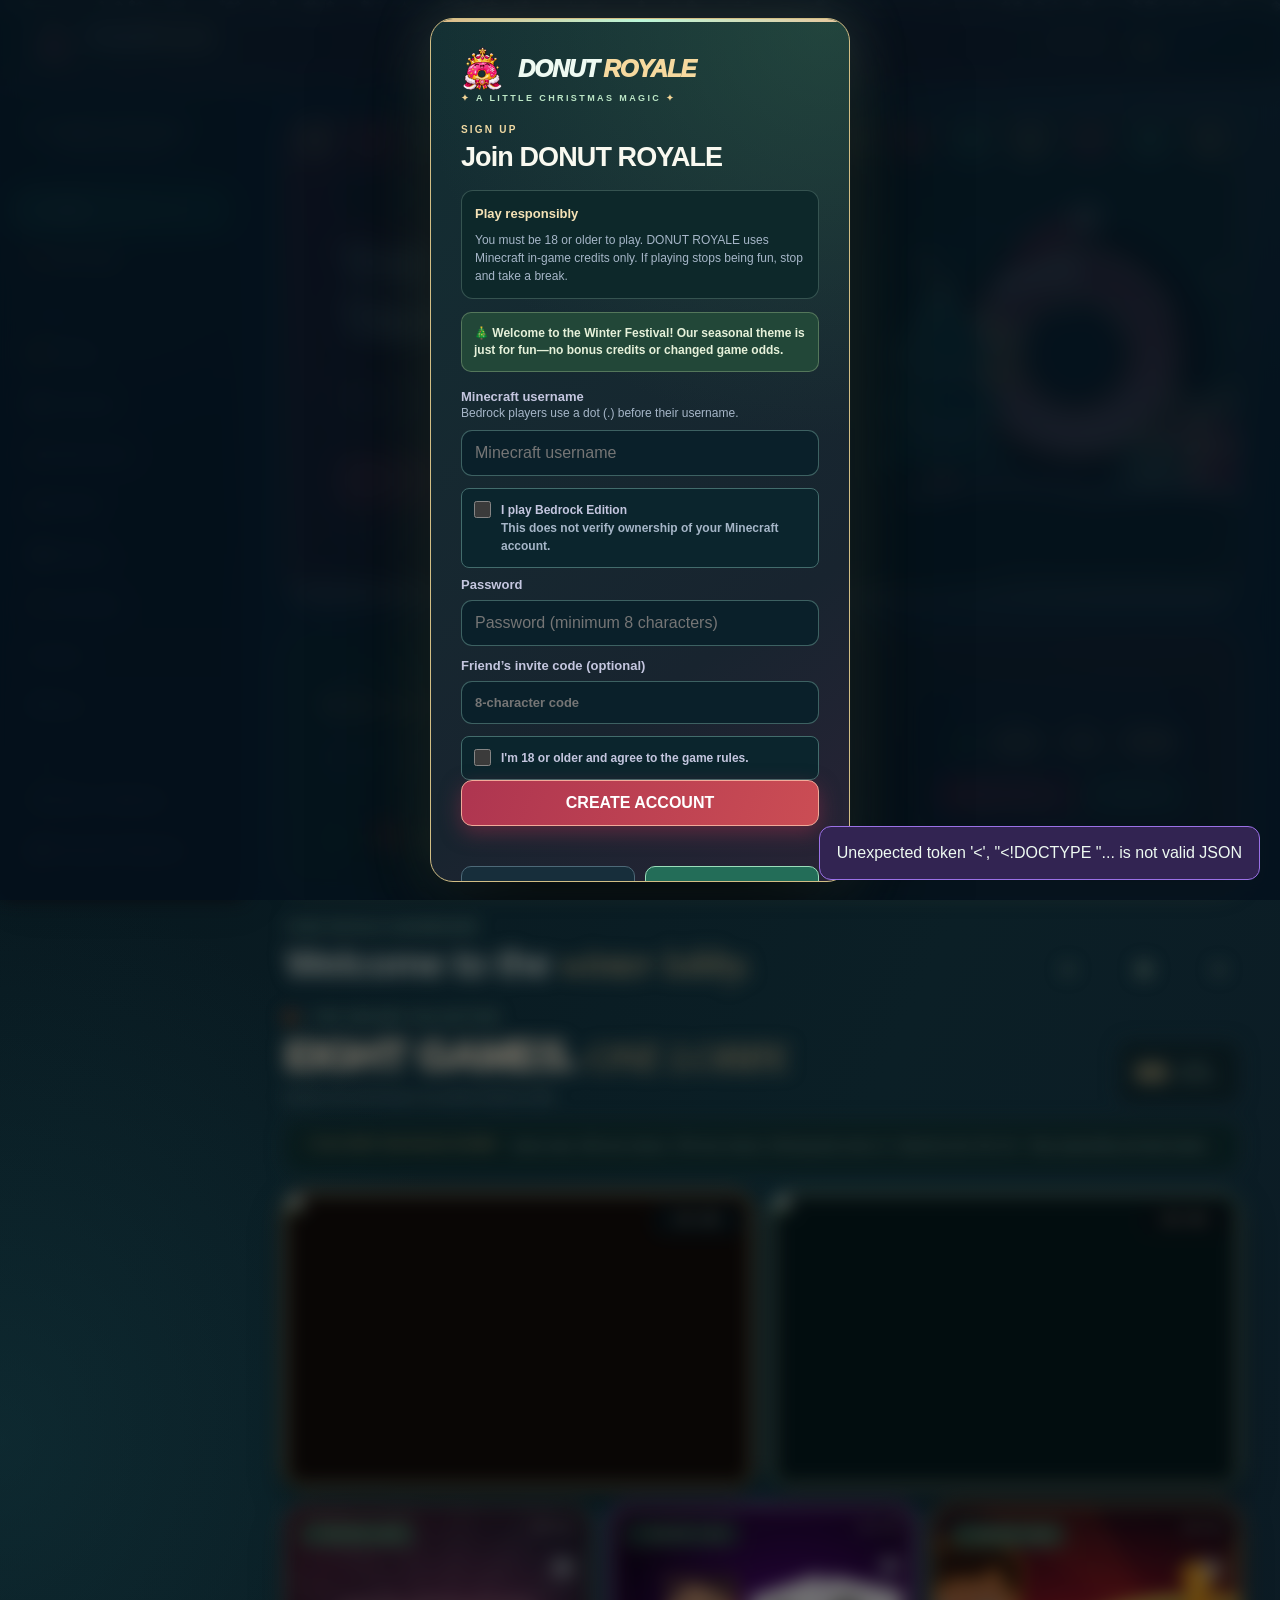
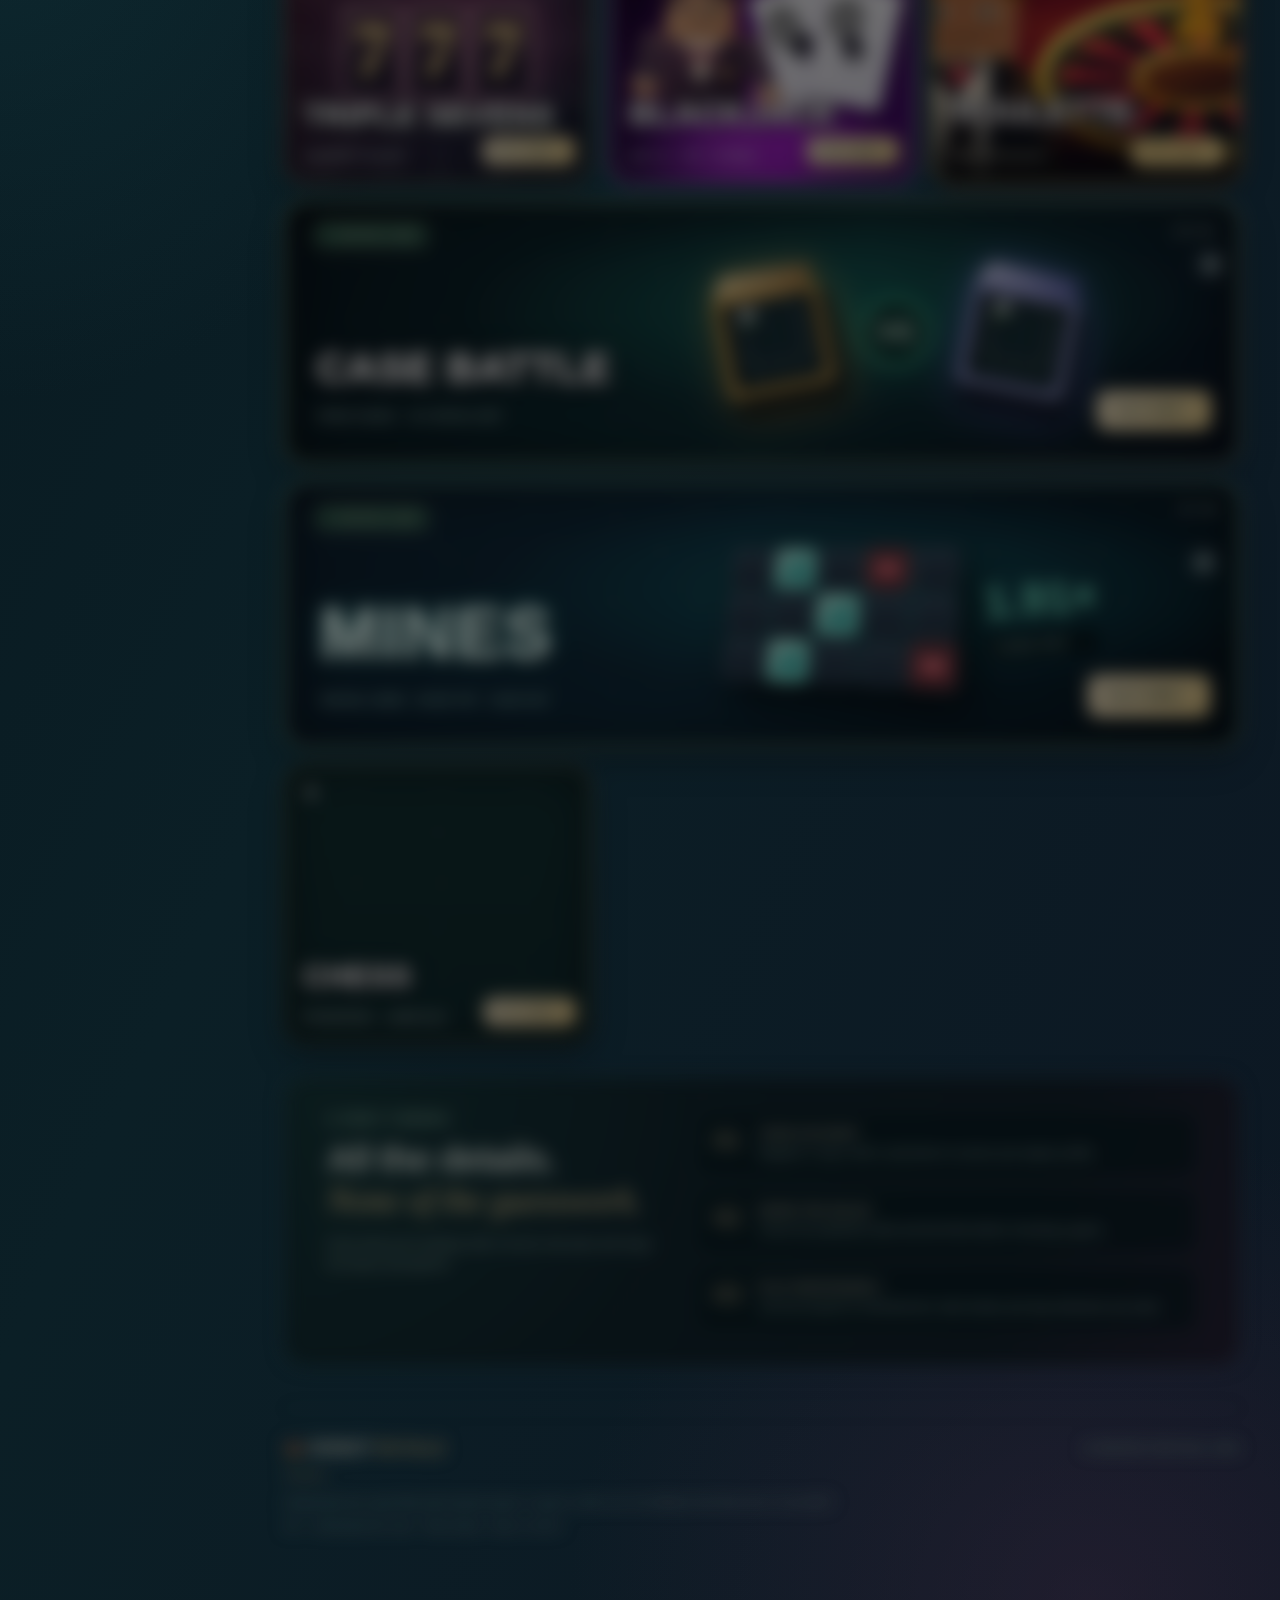
==== donut-royale-full/donut-royale-full/index.html @ 998a3146 "Amplify festive visuals and snowfall while preserving existing snow toggle and game navigation" ====
<!DOCTYPE html>
<html lang="en">
<head>
<meta charset="UTF-8">
<meta name="viewport" content="width=device-width, initial-scale=1">
<title>Donut Royale | Winter Festival</title>
<meta name="theme-color" content="#102B31">
<meta name="description" content="Donut Royale — a Minecraft-inspired arcade. Explore the winter festival, view game rules and enjoy the festive lobby.">
<link rel="icon" type="image/png" sizes="64x64" href="[data-uri]">

<style>
*{box-sizing:border-box}
[hidden]{display:none!important}
body{margin:0;background:#090b19;color:white;font-family:Arial,sans-serif}
button,input,select,textarea{font:inherit}
button{cursor:pointer}
button:disabled{opacity:.5;cursor:wait}
a{color:#c6b4ff;text-decoration:none}

header{
  height:70px;background:#111429;border-bottom:1px solid #292d4b;
  display:flex;align-items:center;justify-content:space-between;
  padding:0 25px;position:sticky;top:0;z-index:5
}
.logo{font-size:24px;font-weight:900}
.logo span{color:#ae7aff}
#account{display:flex;align-items:center;gap:12px}

aside{
  position:fixed;top:70px;bottom:0;left:0;width:220px;
  background:#101326;padding:20px;overflow:auto;
  border-right:1px solid #292d4b
}
aside button,aside a{
  display:block;width:100%;background:transparent;color:#c8c9dd;
  text-align:left;border:0;padding:14px;border-radius:10px;
  margin:5px 0
}
aside button:hover,aside a:hover{background:#262044;color:white}
aside h4{color:#777c9c;font-size:12px;margin-top:25px}
main{margin-left:220px;padding:25px;max-width:1450px}
.hero{
  padding:45px;border-radius:22px;
  background:linear-gradient(120deg,#26204e,#171735,#40204c);
  border:1px solid #594080;margin-bottom:25px
}
.hero h1{font-size:clamp(35px,6vw,65px);margin:15px 0}
.hero h1 span{color:#b995ff}
.hero p{color:#c5c1db}
.panel{
  background:#15182c;border:1px solid #30334e;
  border-radius:17px;padding:22px;margin:20px 0
}
.primary{
  background:linear-gradient(120deg,#8050e8,#ae67f4);
  color:white;border:0;padding:13px 24px;border-radius:10px;
  font-weight:bold
}
input,select,textarea{
  display:block;width:100%;padding:13px;background:#0c1022;
  color:white;border:1px solid #3a3d5a;border-radius:9px;
  margin:8px 0 15px
}
label{display:block;color:#c4c6df;margin-top:12px}
textarea{min-height:90px}
.game-grid{display:grid;grid-template-columns:repeat(4,1fr);gap:15px}
.game-card{
  min-height:210px;background:linear-gradient(145deg,#292247,#14182c);
  border:1px solid #4b3e74;color:white;border-radius:18px;
  padding:20px;text-align:left;transition:.2s
}
.game-card:hover{transform:translateY(-5px);border-color:#a775ff}
.game-card .emoji{font-size:65px;display:block;margin-bottom:20px}
.game-card strong{display:block;font-size:19px}
.game-card small{color:#aaa5c8}
.stats{display:grid;grid-template-columns:repeat(3,1fr);gap:15px}
.stats .panel{margin:0}
.stats h2{color:#c4a0ff}
.item{padding:14px;background:#0e1225;border-radius:10px;margin:10px 0}
.item>*{display:block;margin:7px 0}
.item button{display:inline-block;margin-right:8px;padding:8px}
.notice{padding:15px;background:#26223d;border-radius:10px}
.overlay{
  position:fixed;inset:0;background:#03040cdd;z-index:20;
  display:grid;place-items:center;padding:15px
}
.game-window{
  width:min(650px,100%);max-height:95vh;overflow:auto;
  background:#171a31;border:1px solid #7657a8;
  border-radius:22px;padding:25px;text-align:center
}
.modal-top{display:flex;justify-content:space-between;align-items:center}
.modal-top button{background:#33314f;color:white;border:0;padding:10px}
.game-screen h2{font-size:32px}
.game-screen input{max-width:320px;margin:15px auto}
.choices{display:flex;gap:10px;justify-content:center;margin:20px 0}
.choices button{
  padding:12px 20px;background:#282943;color:white;
  border:1px solid #555777;border-radius:10px
}
.choices .selected{background:#6843ac;border-color:#bd8bff}
.result{min-height:30px;color:#e8cc78;font-weight:bold}
.quick button{
  background:#30314c;color:white;border:0;border-radius:6px;
  padding:8px 13px;margin:4px
}

/* SONIC + TAILS COIN */
.coin-stage{perspective:1000px;margin:22px auto 14px;cursor:pointer}
.coin{
  width:min(260px,65vw);height:min(260px,65vw);position:relative;margin:auto;
  transform-style:preserve-3d;transition:transform .25s ease
}
.coin-face{
  position:absolute;inset:0;border-radius:50%;
  backface-visibility:hidden;overflow:hidden;
  border:0;
  box-shadow:0 0 24px #e9b44455;
  background:radial-gradient(circle,#ffe5a1,#ba7b20)
}
.coin-face img{display:block;width:100%;height:100%;object-fit:cover;image-rendering:auto;filter:contrast(1.08) saturate(1.12)}
.coin-stage:focus-visible{outline:3px solid #ffcf59;outline-offset:8px;border-radius:50%}
.coin-choice-hint{text-align:center;color:#e8d4a4;font-size:13px;margin:0 0 15px}
.coin-face.back{transform:rotateY(180deg)}

/* DICE */
.dice-stage{height:200px;display:grid;place-items:center;perspective:700px}
.dice{
  width:110px;height:110px;position:relative;
  transform-style:preserve-3d
}
.dice-face{
  position:absolute;width:110px;height:110px;
  display:grid;place-items:center;font-size:78px;
  background:#f5f2ff;color:#17132c;
  border:5px solid #b5a4ef;border-radius:14px
}
.f1{transform:translateZ(55px)}
.f2{transform:rotateY(90deg) translateZ(55px)}
.f3{transform:rotateX(90deg) translateZ(55px)}
.f4{transform:rotateX(-90deg) translateZ(55px)}
.f5{transform:rotateY(-90deg) translateZ(55px)}
.f6{transform:rotateY(180deg) translateZ(55px)}

/* SLOTS */
.slots{display:flex;justify-content:center;gap:12px;margin:30px 0}
.reel{
  width:100px;height:115px;display:grid;place-items:center;
  background:#080b1a;border:3px solid #bd85f7;
  border-radius:13px;font-size:65px
}

/* ROULETTE */
.wheel-wrap{position:relative;width:230px;margin:30px auto}
.pointer{position:absolute;top:-20px;left:calc(50% - 13px);z-index:2;font-size:28px}
.wheel{
  width:230px;height:230px;border-radius:50%;
  border:12px solid #d3a94c;
  background:repeating-conic-gradient(
    from -15deg,#e74463 0deg 30deg,#15182b 30deg 60deg
  );
  box-shadow:0 0 35px #ae78ff44
}
.wheel:after{
  content:"🍩";display:grid;place-items:center;
  position:relative;top:75px;margin:auto;
  width:55px;height:55px;border-radius:50%;
  background:#e7bb67;font-size:30px
}
#toast{
  display:none;position:fixed;right:20px;bottom:20px;z-index:50;
  background:#322452;padding:17px;border-radius:12px;
  border:1px solid #9a71e6
}
footer{color:#777c99;text-align:center;padding:35px}
@media(max-width:1000px){
  .game-grid{grid-template-columns:repeat(2,1fr)}
  .stats{grid-template-columns:1fr}
}
@media(max-width:700px){
  aside{position:static;width:auto;height:auto;padding:10px}
  aside h4,aside .winter{display:none}
  main{margin:0;padding:12px}
  header{padding:10px}
  .hero{padding:25px}
  .game-grid{grid-template-columns:1fr 1fr}
  .game-card{min-height:170px;padding:13px}
  .game-card .emoji{font-size:43px}
}

/* AUTH OVER THE REAL, BLURRED ARCADE */
body.auth-locked{overflow:hidden}
body.auth-locked header,body.auth-locked aside,body.auth-locked main{
  filter:blur(9px) brightness(.45);pointer-events:none;user-select:none
}
body.auth-locked #dashboard{display:block!important}
body.auth-locked #dashboard .stats,body.auth-locked #dashboard #ticketSection,
body.auth-locked #dashboard #myTickets,body.auth-locked #dashboard #admin{display:none!important}
body.auth-locked #dashboard .game-grid{display:grid!important}
body.auth-locked #dashboard .game-card{pointer-events:none}
#auth{
  isolation:isolate;pointer-events:auto;filter:none;
  position:fixed;inset:0;z-index:40;display:flex;align-items:center;
  justify-content:center;padding:18px;background:#03071255;overflow-y:auto
}
#auth[hidden]{display:none!important}
#auth .auth-modal{
  position:relative;z-index:41;pointer-events:auto;filter:none;
  width:min(420px,100%);max-height:calc(100vh - 36px);overflow:auto;
  padding:24px;border-radius:14px;background:#192331;
  border:1px solid #3b4b60;box-shadow:0 35px 110px #000e
}
.auth-brand{font-size:24px;font-weight:950;font-style:italic;margin-bottom:22px}
.auth-brand span{color:#78bdff}
.auth-eyebrow{color:#9aacc2;font-size:11px;font-weight:900;letter-spacing:1.3px}
#auth h2{font-size:23px;margin:7px 0 17px}
.auth-responsible{
  background:#101a27;border:1px solid #2e3b50;border-radius:9px;
  padding:13px;font-size:13px;line-height:1.5;margin-bottom:13px
}
.auth-responsible p{font-size:12px;color:#a6b6c8;margin:7px 0 0}
.auth-bonus{
  padding:12px;background:#2a2a20;border:1px solid #927744;
  border-radius:9px;color:#f7d47d;font-weight:800;font-size:12px;margin-bottom:17px
}
#auth .choices{margin:12px 0 0}
#auth label{margin-top:9px;font-size:13px;font-weight:700}
#auth input{margin:8px 0 12px}
#auth .auth-check{display:flex;align-items:flex-start;gap:10px;padding:12px;
  background:#101a27;border:1px solid #304056;border-radius:8px;cursor:pointer}
#auth .auth-check input{width:17px;height:17px;margin:0;flex:none;accent-color:#32c875}
#auth .auth-check span{font-size:12px;line-height:1.5}
#authSubmit{width:100%;background:#31c875;color:#07190e;font-weight:900}
#auth .choices button{flex:1}
#auth .choices button.selected{background:#575cf0}
.auth-help{font-size:12px;color:#a6b6c8;line-height:1.5}
.auth-error{min-height:16px;color:#ff8da1;font-size:12px}
.rules-note{padding:10px;background:#121b2d;border:1px solid #40516b;
  border-radius:9px;color:#d4dff0;font-size:12px;line-height:1.5;margin-bottom:15px}
@media(max-width:700px){#auth .auth-modal{padding:18px}}

/* DONUT ROYALE — neon lobby redesign */
:root{color-scheme:dark}
body{background:radial-gradient(ellipse at 75% -10%,#20103e 0,transparent 48%),#090b19;font-family:Inter,Arial,sans-serif}
header{height:72px;background:#0d0d20ed;border-bottom:1px solid #34304d;box-shadow:0 4px 24px #0004;padding:0 30px}
.logo{font-size:27px;letter-spacing:-1.4px;text-shadow:0 0 20px #ba43ed40}
.logo em{font-style:italic;color:#fff}
.logo span{color:#d04af5}
#topBalance{font-weight:900;color:#fff;font-size:17px}
header>div:last-child{display:flex;align-items:center;gap:12px;background:#12172c;border:1px solid #464367;border-radius:12px;padding:9px 15px}
#account{gap:10px}
#account button{background:#29203e;color:#f3dcff;border:1px solid #764ba5;border-radius:9px;padding:7px 11px;font-size:12px;font-weight:800}
aside{top:72px;width:240px;background:linear-gradient(180deg,#121125,#0c1022);border-right:1px solid #33304d;padding:20px 12px}
aside .side-brand{font-size:16px;margin:3px 15px 23px;color:#f1d1ff;letter-spacing:2px}
aside h4{margin:26px 16px 9px;color:#9895b3;letter-spacing:1px;font-size:11px}
aside button,aside a{padding:13px 17px;border:1px solid transparent;font-weight:600;font-size:14px}
aside button:hover,aside a:hover{background:#2b1b46;border-color:#63388b}
aside .nav-lobby{background:linear-gradient(95deg,#62248d,#291b46);border:1px solid #b843ef;color:#fff;box-shadow:0 0 18px #ad38e74d}
aside .winter{margin:32px 14px;color:#aa88cb;font-size:12px}
main{margin-left:240px;padding:27px 34px;max-width:none}
.hero{min-height:290px;display:flex;position:relative;overflow:hidden;align-items:center;padding:32px 43px;background:radial-gradient(circle at 83% 55%,#8025bd 0,#3b175d 23%,transparent 50%),linear-gradient(120deg,#161934,#21133d 70%,#37144e);border:1px solid #6840a3;box-shadow:inset 0 0 45px #6e27b324;margin-bottom:24px}
.hero-copy{position:relative;z-index:1;max-width:650px}
.hero .eyebrow{color:#d0c4f6;letter-spacing:3px;font-size:12px;font-weight:800}
.hero h1{font-size:clamp(32px,4.2vw,58px);line-height:1.06;margin:17px 0;letter-spacing:-1.7px;text-transform:none}
.hero h1 span{color:#e17aff;text-shadow:0 0 24px #d536ef70}
.hero p:not(.eyebrow){font-size:16px;max-width:460px;line-height:1.5}
.hero .primary{margin-top:9px}
.hero-art{position:absolute;right:5%;top:0;bottom:0;width:36%;display:grid;place-items:center;pointer-events:none}
.hero-crown{font-size:clamp(110px,16vw,230px);transform:rotate(-13deg);filter:drop-shadow(0 0 35px #e75aff)}
.hero-donut{position:absolute;bottom:13px;left:3%;font-size:75px;transform:rotate(-20deg);filter:drop-shadow(0 0 14px #f55de4)}
.hero-spark{position:absolute;right:1%;top:25px;font-size:55px;color:#ffe282;text-shadow:0 0 30px #ffcb3d}
.primary{background:linear-gradient(110deg,#8b2cba,#c344ee);box-shadow:0 0 16px #b338e04d;border:1px solid #ed83ff;border-radius:11px}
.panel{background:linear-gradient(145deg,#181a35,#101426);border:1px solid #39385f;box-shadow:0 8px 28px #0002}
.stats{gap:15px}
.stats .panel{min-height:140px}
.stats .panel h2{color:#f2d8ff;font-size:25px}
#gamesHeading{font-size:23px;letter-spacing:-.5px;margin:27px 0 18px}
.rules-note{background:#19142d;border-color:#3b315a;color:#c9c4df}
.game-grid{grid-template-columns:repeat(2,minmax(0,1fr));gap:18px}
.game-card{min-height:210px;position:relative;isolation:isolate;overflow:hidden;display:flex;flex-direction:column;justify-content:flex-end;align-items:flex-start;border-radius:21px;padding:22px 27px;text-align:left;box-shadow:inset 0 0 28px #0007,0 8px 20px #0004;transition:transform .22s,box-shadow .22s}
.game-card::before{content:"";position:absolute;inset:0;z-index:-1;opacity:.65;background:repeating-linear-gradient(135deg,transparent 0 28px,#fff1 29px 30px,transparent 31px 57px);mask-image:linear-gradient(90deg,transparent,#000)}
.game-card::after{content:"✦";position:absolute;right:9%;top:12%;font-size:85px;opacity:.22;text-shadow:0 0 28px currentColor}
.game-card .emoji{font-size:78px;position:absolute;right:12%;bottom:20px;margin:0;filter:drop-shadow(0 0 24px currentColor);transform:rotate(-14deg)}
.game-card strong{font-size:clamp(25px,3.4vw,44px);font-style:italic;font-weight:1000;letter-spacing:1px;text-shadow:3px 4px 0 #0008,0 0 20px #fff4}
.game-card small{font-size:12px;font-weight:800;letter-spacing:1.5px;color:#fff9;background:#0007;padding:6px 10px;border-radius:20px;margin-top:8px}
.game-card:hover{transform:translateY(-5px) scale(1.01);box-shadow:0 0 30px #b644ed40,inset 0 0 28px #0005}
.card-coinflip{background:radial-gradient(circle at 75% 55%,#d4a02e88,transparent 45%),linear-gradient(130deg,#32210d,#8a5309 65%,#1c160f);border:2px solid #ffca3e}
.card-dice{background:radial-gradient(circle at 75% 55%,#8f55ff88,transparent 50%),linear-gradient(130deg,#1b1249,#43238d 65%,#140d2e);border:2px solid #ae59ff}
.card-slots{background:radial-gradient(circle at 75% 55%,#187bff88,transparent 50%),linear-gradient(130deg,#071d53,#1347a1 65%,#0b102d);border:2px solid #438fff}
.card-wheel{background:radial-gradient(circle at 75% 55%,#ff287b88,transparent 50%),linear-gradient(130deg,#430d27,#a11753 65%,#270d25);border:2px solid #ff4a96}
.game-window{background:linear-gradient(145deg,#1c1639,#101328);border-color:#a14de4;box-shadow:0 0 60px #aa43ee3b}
@media(max-width:900px){main{padding:18px}aside{width:200px}main{margin-left:200px}.hero-art{opacity:.55}.hero-copy{max-width:100%}}
@media(max-width:700px){header{height:65px;padding:8px 12px}.logo{font-size:19px}header>div:last-child{padding:6px 8px;font-size:12px}#topBalance{font-size:13px}aside{position:static;width:auto;height:auto;display:flex;flex-wrap:wrap;gap:4px;padding:8px}aside h4,aside .winter,aside .side-brand{display:none}aside button,aside a{width:auto;font-size:12px;margin:0;padding:9px}main{margin:0;padding:12px}.hero{min-height:250px;padding:24px}.hero-art{right:-8%;opacity:.3}.hero h1{font-size:35px}.stats{grid-template-columns:1fr}.game-grid{grid-template-columns:repeat(2,minmax(0,1fr));gap:10px}.game-card{min-height:165px;padding:15px}.game-card strong{font-size:23px}.game-card .emoji{font-size:50px;right:8%;bottom:30px}.game-card small{font-size:10px;letter-spacing:0}}
.deposit-confirm{position:fixed;inset:0;z-index:65;background:#03030de8;display:grid;place-items:center;padding:18px}.deposit-confirm[hidden]{display:none!important}.deposit-box{width:min(560px,100%);padding:30px;border:2px solid #dc6aff;border-radius:22px;background:linear-gradient(150deg,#292047,#101328);box-shadow:0 0 70px #b638d866;text-align:center}.deposit-box h2{font-size:clamp(25px,5vw,38px);color:#ffdf83}.deposit-command{font-size:clamp(17px,3.5vw,26px);font-weight:900;word-break:break-word;padding:19px;background:#0a0e21;border:1px solid #e5b64a;border-radius:12px}.deposit-box p{line-height:1.5;color:#ddd2f0}.deposit-actions{display:flex;gap:12px;justify-content:center;margin-top:20px}.deposit-actions button{padding:12px 18px;border-radius:10px;font-weight:800}.deposit-cancel{background:#30314c;color:white;border:1px solid #6b6484}
.pay-warning-title{display:block;font-size:clamp(21px,3.6vw,34px);line-height:1.12;color:#ffdd6e;text-shadow:0 0 20px #ffb92880;margin:0 0 14px;font-weight:1000}.notice#payInfo{border:2px solid #d49a2d;background:linear-gradient(125deg,#302414,#19182c);padding:22px}.notice#payInfo code{display:block;overflow-wrap:anywhere;font-size:clamp(17px,2.5vw,25px);font-weight:900;color:white;padding:14px;background:#0b1021;border-radius:10px}.deposit-box #depositTitle{font-size:clamp(33px,6vw,56px);line-height:1.04;font-weight:1000;text-shadow:0 0 30px #f3bb4188}
.ranks-page-panel{max-width:760px;margin:48px auto;padding:clamp(24px,5vw,56px);text-align:center;border:1px solid #9c48df;background:linear-gradient(145deg,#281a48,#101327);box-shadow:0 0 45px #7d2acf30}.ranks-page-icon{font-size:70px}.ranks-page-panel h1{font-size:clamp(35px,6vw,60px);margin:10px 0;color:#f3d6ff}.ranks-page-panel label{display:block;margin:28px 0 10px;font-weight:800;letter-spacing:.08em}.ranks-page-panel input{width:min(100%,460px);font-size:21px;padding:16px;border:2px solid #9c48df;border-radius:12px;background:#101023;color:#fff}.ranks-help{font-size:13px;opacity:.7;margin-top:22px}

/* Donut Royale illustrated arcade lobby */
body{background:#0c111d}
header{background:#101827;border-bottom-color:#27364a}
aside{background:#0d1524;border-right-color:#28344a}
main{max-width:1650px}
.hero{background:radial-gradient(circle at 75% 50%,#6336a9 0,transparent 40%),linear-gradient(110deg,#17283d,#17152f 75%);border:1px solid #40577c}
#gamesHeading{margin:35px 0 18px;font-size:23px}
.game-grid{display:grid;grid-template-columns:repeat(3,minmax(0,1fr));gap:17px}
.game-card{position:relative;display:flex;flex-direction:column;align-items:flex-start;justify-content:flex-end;min-height:226px;height:226px;overflow:hidden;isolation:isolate;padding:18px 20px;border:2px solid var(--accent);border-radius:17px;color:white;text-align:left;background:radial-gradient(ellipse at 52% 60%,var(--glow) 0%,transparent 62%),linear-gradient(140deg,var(--base),#090e1b);box-shadow:inset 0 0 45px #0008,0 6px 19px #0007,0 0 16px color-mix(in srgb,var(--accent),transparent 75%);transition:transform .2s,box-shadow .2s}
.game-card::before{content:"";position:absolute;inset:-40%;z-index:-1;opacity:.35;background:repeating-conic-gradient(from -9deg at 50% 55%,#fff4 0deg 8deg,transparent 9deg 22deg);mask-image:none}
.game-card::after{content:"";position:absolute;inset:0;z-index:-1;background:linear-gradient(0deg,#030613ee 0%,#0306134d 42%,transparent 76%)}
.game-card:hover{transform:translateY(-5px);box-shadow:inset 0 0 45px #0007,0 12px 30px #0008,0 0 27px var(--accent)}
.game-live{position:absolute;left:13px;top:13px;padding:4px 9px;border-radius:7px;background:#e94769;color:white;font-weight:900;font-size:10px;letter-spacing:.5px;box-shadow:0 0 12px #fa426c8a}
.game-art{position:absolute;top:13px;left:50%;transform:translateX(-50%) rotate(-12deg);font-size:112px;line-height:1.4;filter:drop-shadow(5px 11px 3px #0009) drop-shadow(0 0 22px var(--accent));transition:transform .25s}
.game-card:hover .game-art{transform:translateX(-50%) rotate(-4deg) scale(1.09)}
.game-title{position:relative;z-index:1;font-family:Impact,"Arial Black",system-ui,sans-serif;font-size:clamp(24px,2.5vw,38px);font-style:normal;font-weight:1000;letter-spacing:1.5px;text-shadow:3px 4px 0 #000,0 0 14px #fff6}
.game-subtitle{position:relative;z-index:1;font-size:11px;letter-spacing:1.3px;font-weight:900;color:#e7eaf5;margin-top:4px}
.game-play{position:absolute;right:13px;bottom:14px;font-size:10px;font-weight:900;padding:5px 8px;border-radius:9px;background:#080f19d9;border:1px solid #ffffff55;color:#fff}
.card-coinflip{--accent:#ffc334;--glow:#d98b1a;--base:#462a07}
.card-dice{--accent:#5aef70;--glow:#268a32;--base:#0b3519}
.card-slots{--accent:#ff57ad;--glow:#b91b6b;--base:#3c0a2c}
.card-blackjack{--accent:#c65aff;--glow:#7d27cb;--base:#2b0c48}
.card-wheel{--accent:#3c9fff;--glow:#1654bd;--base:#091d49}
#screen-blackjack{background:radial-gradient(circle at 50% 35%,#155d46,#0b3028 65%,#081e1b);border:2px solid #d6af5c;border-radius:20px;padding:25px}
:is(#screen-blackjack,.watch-blackjack) h2{font-family:Impact,"Arial Black",sans-serif;font-size:42px;letter-spacing:3px;color:#ffda83;text-shadow:2px 3px #000}
.bj-cards{display:flex;justify-content:center;gap:10px;margin:14px 0 24px;flex-wrap:wrap;min-height:82px}
.bj-card{display:inline-grid;place-items:center;width:60px;height:84px;border-radius:9px;background:#fff;color:#101722;border:2px solid #e8e9f2;box-shadow:4px 5px 0 #0006;font-size:28px;font-weight:900}
.bj-card.red{color:#cc2450}
.bj-card.back{background:repeating-linear-gradient(45deg,#242c77 0 5px,#6479c4 5px 9px);color:white;border:4px solid #eee}
@media(max-width:980px){.game-grid{grid-template-columns:repeat(2,minmax(0,1fr))}}
@media(max-width:580px){.game-grid{grid-template-columns:1fr}.game-card{min-height:205px;height:205px}.game-art{font-size:100px}}

/* Premium physical 3D dice with real pips, lighting and depth */
#screen-dice{background:radial-gradient(ellipse at 50% 40%,#273059 0%,#15132b 65%,#100f22 100%);border:1px solid #6952b5;border-radius:20px;padding:24px 22px 30px}
#screen-dice h2{font-family:Impact,"Arial Black",sans-serif;font-size:clamp(32px,5vw,48px);letter-spacing:2px;text-shadow:0 4px #0009,0 0 25px #a55eff}
#screen-dice>p:first-of-type{color:#d3c7f2;font-weight:700}
#screen-dice .dice-stage{height:265px;perspective:780px;position:relative;isolation:isolate}
#screen-dice .dice-stage:before{content:"";position:absolute;bottom:21px;left:50%;transform:translateX(-50%);width:190px;height:34px;background:#070612c4;border-radius:50%;filter:blur(17px)}
#screen-dice .dice-stage:after{content:"";position:absolute;inset:10px 15% 0;z-index:-1;background:radial-gradient(ellipse at center,#ad69ff32,transparent 65%)}
#screen-dice .dice{width:128px;height:128px;transform-style:preserve-3d;transform:rotateX(-22deg) rotateY(-32deg);filter:drop-shadow(0 14px 14px #0007);will-change:transform}
#screen-dice .dice-face{width:128px;height:128px;border-radius:18px;border:3px solid #c6b5f2;background:linear-gradient(145deg,#fff 0%,#ece7ff 57%,#c4b6e8 100%);box-shadow:inset 6px 6px 14px #fff,inset -7px -8px 16px #9d89c3,0 0 4px #a883ec;backface-visibility:visible;font-size:initial;display:grid;place-items:center}
#screen-dice .f1{transform:translateZ(64px)}
#screen-dice .f2{transform:rotateY(90deg) translateZ(64px)}
#screen-dice .f3{transform:rotateX(90deg) translateZ(64px)}
#screen-dice .f4{transform:rotateX(-90deg) translateZ(64px)}
#screen-dice .f5{transform:rotateY(-90deg) translateZ(64px)}
#screen-dice .f6{transform:rotateY(180deg) translateZ(64px)}
.dice-pips{width:91px;height:91px;display:grid;grid-template-columns:repeat(3,1fr);grid-template-rows:repeat(3,1fr);align-items:center;justify-items:center}
.dice-pips i{width:19px;height:19px;border-radius:50%;background:radial-gradient(circle at 32% 30%,#50406d,#1b142d 68%);box-shadow:inset 2px 3px 3px #0008,1px 1px 1px #fff8}
.pips-1 i:nth-child(1){grid-area:2/2}
.pips-2 i:nth-child(1),.pips-3 i:nth-child(1),.pips-4 i:nth-child(1),.pips-5 i:nth-child(1),.pips-6 i:nth-child(1){grid-area:1/1}
.pips-2 i:nth-child(2),.pips-3 i:nth-child(3),.pips-4 i:nth-child(4),.pips-5 i:nth-child(5),.pips-6 i:nth-child(6){grid-area:3/3}
.pips-3 i:nth-child(2),.pips-5 i:nth-child(3){grid-area:2/2}
.pips-4 i:nth-child(2),.pips-5 i:nth-child(2),.pips-6 i:nth-child(2){grid-area:1/3}
.pips-4 i:nth-child(3),.pips-5 i:nth-child(4),.pips-6 i:nth-child(5){grid-area:3/1}
.pips-6 i:nth-child(3){grid-area:2/1}
.pips-6 i:nth-child(4){grid-area:2/3}
#screen-dice .primary{font-size:17px;padding:15px 34px;box-shadow:0 0 22px #a03cfb70}

/* Artwork-based Minecraft arcade thumbnails */
.game-card{min-height:242px;height:242px;justify-content:flex-start;padding:13px 18px}
.game-card .game-title{position:absolute;top:17px;left:50%;transform:translateX(-50%);white-space:nowrap;font-size:clamp(22px,2.7vw,37px);z-index:4;text-align:center;text-shadow:3px 4px #000,0 0 16px var(--accent)}
.game-card .game-subtitle{position:absolute;bottom:18px;left:17px;z-index:4}
.game-card .game-live{z-index:5;top:11px;left:11px}
.game-card .game-play{z-index:5;bottom:13px}
.game-card .game-art{position:absolute;inset:0;top:0;left:0;right:0;bottom:0;width:100%;height:100%;transform:none;display:block;font-size:initial;filter:none;z-index:0}
.game-card:hover .game-art{transform:scale(1.04)}
.game-card .game-art:before{content:"";position:absolute;inset:0;background:repeating-conic-gradient(from 5deg at 50% 55%,#fff2 0deg 10deg,transparent 11deg 24deg);opacity:.7}
.art-blackjack .dealer-cards{position:absolute;right:10%;top:35%;display:flex;gap:6px;transform:rotate(-12deg);font:bold 36px Georgia;color:#12142b;text-shadow:none;z-index:3;background:#fff;border:3px solid #d4c6ff;border-radius:6px;padding:8px 6px;box-shadow:5px 7px 0 #0009}
.art-blackjack .dealer-cards b{color:#bc2b58;font:inherit}
.art-blackjack .dealer-table{position:absolute;bottom:-24px;left:7%;right:7%;height:68px;border-radius:50%;background:radial-gradient(ellipse,#166a48,#083c2c);border:9px solid #77502b;box-shadow:0 -8px 16px #0009;z-index:3}
.art-dice .thumbnail-die{position:absolute;top:67px;left:22%;font-size:102px;color:#fff;filter:drop-shadow(5px 10px 4px #0009);transform:rotate(-20deg)}
.art-dice .thumbnail-die.second{left:53%;top:95px;font-size:85px;transform:rotate(20deg)}
.art-coin span{position:absolute;top:72px;left:32%;font-size:116px;filter:drop-shadow(0 8px 9px #000b)}
.art-coin span+span{left:59%;top:108px;font-size:75px}
.art-slots{display:flex!important;align-items:center;justify-content:center;gap:7px;padding-top:36px}
.art-slots span{font:bold 74px Georgia;color:#ffe28a;background:linear-gradient(#34213c,#120e27);padding:0 10px;border:3px solid #ffb3df;border-radius:11px;box-shadow:0 0 22px #ff6aa7}
.art-wheel>span:first-child{position:absolute;left:17%;top:80px;font-size:75px;z-index:2}
.thumbnail-wheel{position:absolute;right:17%;top:65px;width:142px;height:142px;border-radius:50%;border:8px solid #e6b15d;background:repeating-conic-gradient(#e83c6c 0deg 30deg,#101322 30deg 60deg);box-shadow:0 0 24px #3d9cff}
@media(max-width:580px){.game-card{min-height:230px;height:230px}}

/* Make the dice visibly three-dimensional even when it is not rolling. */
#screen-dice .dice-stage{perspective:580px;perspective-origin:50% 38%;overflow:visible}
#screen-dice #diceVisual{position:relative;transform-style:preserve-3d!important;transform:rotateX(-27deg) rotateY(-35deg);width:128px;height:128px;transition:filter .25s;filter:drop-shadow(10px 20px 12px #000a)}
#screen-dice #diceVisual .dice-face{transform-style:preserve-3d;backface-visibility:hidden;border:4px solid #f5eaff;box-shadow:inset 5px 5px 13px #fff,inset -8px -10px 18px #8f7ba8,0 0 12px #8b63d5}
#screen-dice #diceVisual .f1{transform:rotateY(0deg) translateZ(64px)}
#screen-dice #diceVisual .f2{transform:rotateY(90deg) translateZ(64px)}
#screen-dice #diceVisual .f3{transform:rotateX(90deg) translateZ(64px)}
#screen-dice #diceVisual .f4{transform:rotateX(-90deg) translateZ(64px)}
#screen-dice #diceVisual .f5{transform:rotateY(-90deg) translateZ(64px)}
#screen-dice #diceVisual .f6{transform:rotateY(180deg) translateZ(64px)}
#screen-dice .dice-stage::before{bottom:3px;width:220px;height:48px;filter:blur(17px)}

/* Canvas-rendered 3D cube: independent of CSS preserve-3d/browser flattening */
#screen-dice .dice-stage{height:300px;display:flex;align-items:center;justify-content:center;perspective:none;overflow:visible}
#screen-dice #diceVisual{display:block;width:min(100%,340px);height:280px;max-width:340px;flex:none;transform:none!important;filter:none!important;object-fit:contain}
#screen-dice .dice-stage::before{bottom:15px;opacity:.8}

/* Blackjack cover inspired by neon Minecraft casino thumbnails */
.game-card.card-blackjack{min-height:244px;overflow:hidden;isolation:isolate;border:2px solid #b52dff;background:radial-gradient(ellipse at 60% 88%,#ab16d9 0%,#4b0875 40%,#170528 79%,#090413 100%);box-shadow:inset 0 0 18px #c74bff88,0 0 13px #b32dff66;padding:15px}
.card-blackjack .game-art{inset:0;overflow:hidden}
.card-blackjack .game-art::before{background:radial-gradient(ellipse at 56% 84%,#f647ff55,transparent 56%),repeating-linear-gradient(90deg,transparent 0 18px,#d52dff0c 19px 21px);opacity:1}
.card-blackjack .game-title{position:absolute;z-index:9;top:10px;left:0;right:0;text-align:center;font-family:Impact,"Arial Black",sans-serif;font-size:clamp(27px,3vw,43px);letter-spacing:2px;line-height:1.15;color:#fff;text-shadow:3px 3px #22042c,0 0 12px #fff8}
.card-blackjack .dealer-glow{position:absolute;z-index:1;left:5%;bottom:-25%;width:70%;height:80%;background:radial-gradient(ellipse,#df38ff8a,transparent 67%);filter:blur(16px)}
.card-blackjack .dealer-cards{position:absolute;right:7%;top:34%;z-index:5;display:block;width:42%;height:53%;padding:0;transform:none;border:0;background:none;box-shadow:none;text-shadow:none}
.card-blackjack .playing-card{position:absolute;top:3%;width:62%;height:92%;border:2px solid #d8c8ef;border-radius:7px;background:linear-gradient(140deg,#fff,#e3e0ee);box-shadow:5px 7px 6px #14021b9e;color:#141225;font-family:Georgia,serif;transform:rotate(-17deg);display:flex;align-items:center;justify-content:center}
.card-blackjack .playing-card small{position:absolute;top:7px;left:7px;font-size:18px;line-height:.9;font-weight:bold}
.card-blackjack .playing-card strong{font-size:45px;font-weight:normal}
.card-blackjack .playing-card.card-j{left:0;transform:rotate(-19deg)}
.card-blackjack .playing-card.card-a{right:0;transform:rotate(12deg)}
.card-blackjack .game-subtitle{position:absolute;bottom:13px;left:12px;z-index:8;font-size:10px}
.card-blackjack .game-play{bottom:11px;right:11px;z-index:9}
.card-blackjack .game-live{top:auto;bottom:42px;right:10px;left:auto;background:#12061bdc;border:1px solid #9438c6;color:#fff}
@media(max-width:600px){.card-blackjack .game-title{font-size:32px}.card-blackjack .dealer-cards{right:5%;width:43%}}

/* Fix Blackjack title clipping and keep the headline above the illustration */
.game-card.card-blackjack{min-height:270px;padding:0;overflow:hidden;display:block;position:relative}
.game-card.card-blackjack .game-title{position:absolute!important;top:9px!important;left:12px!important;right:12px!important;width:auto!important;z-index:20!important;display:block!important;text-align:center!important;font-family:Impact,"Arial Black",sans-serif!important;font-size:clamp(27px,2.7vw,42px)!important;line-height:1.1!important;letter-spacing:1px!important;white-space:nowrap!important;overflow:visible!important;transform:none!important;text-shadow:3px 4px #21062d,0 0 15px #e8a6ff!important}
.game-card.card-blackjack .game-art{position:absolute!important;inset:0!important;z-index:1!important;pointer-events:none}
.game-card.card-blackjack .dealer-cards{top:37%!important;right:5%!important;height:49%!important}
.game-card.card-blackjack .game-subtitle{left:12px!important;bottom:14px!important;z-index:21!important}
.game-card.card-blackjack .game-play{right:11px!important;bottom:12px!important;z-index:22!important}
.game-card.card-blackjack .game-live{top:59px!important;right:10px!important;bottom:auto!important;z-index:22!important}
@media(max-width:500px){.game-card.card-blackjack .game-title{font-size:29px!important}}

:is(#screen-blackjack,.watch-blackjack) .bj-tutorial{margin:12px 0 20px;padding:14px 17px;border:1px solid #d6af5c77;border-radius:12px;background:#041c18aa;color:#f2eee1;text-align:left;line-height:1.55}
:is(#screen-blackjack,.watch-blackjack) .bj-tutorial summary{cursor:pointer;font-weight:800;color:#ffe5a0}
:is(#screen-blackjack,.watch-blackjack) .bj-tutorial p{margin:9px 0;font-size:14px}


/* Centered wallet navigation and transaction page */
header{position:sticky}
.wallet-nav{position:absolute;left:50%;transform:translateX(-50%);background:linear-gradient(110deg,#5d31c7,#8f4ef1);border:1px solid #c093ff;border-radius:13px;padding:11px 22px;color:#fff;font-weight:900;letter-spacing:.6px;white-space:nowrap;box-shadow:0 0 23px #7e41e044;z-index:1}
.wallet-nav:hover{background:linear-gradient(110deg,#7540e5,#aa64ff)}
.wallet-nav span{font-size:12px;color:#e9d7ff}
.wallet-panel{max-width:740px;margin:25px auto 35px;padding:clamp(18px,4vw,32px);background:radial-gradient(circle at 50% 0%,#2d2058,#16152f 65%);border:1px solid #7352b2;box-shadow:0 15px 45px #0005}
.wallet-eyebrow{text-align:center;color:#bb98ff;font-weight:900;font-size:11px;letter-spacing:2px}
.wallet-panel h2{text-align:center;font-size:clamp(25px,4vw,37px);margin:12px 0 5px}
.wallet-intro{text-align:center;color:#b7b2d1}
.wallet-tabs{display:grid;grid-template-columns:1fr 1fr;gap:10px;margin:25px 0}
.wallet-tabs button{border:1px solid #574978;border-radius:12px;background:#151329;color:#b9afd7;padding:17px 8px;font-weight:900}
.wallet-tabs button.selected{background:linear-gradient(120deg,#7040d7,#aa60f2);color:white;border-color:#bd8aff;box-shadow:0 0 18px #8c49eb55}
.wallet-label{display:block;font-size:12px;font-weight:900;color:#cab5ef;letter-spacing:1px;margin:18px 0 9px}
.wallet-panel input,.wallet-panel textarea{width:100%;background:#100e25;border:1px solid #57447e;border-radius:10px;padding:14px;color:#fff}
.wallet-command-box{margin:22px 0;background:#0d1429;border:1px solid #8662d2;border-radius:15px;padding:20px;text-align:center}
.wallet-command-label{font-size:11px;font-weight:900;letter-spacing:1px;color:#c3aaff}
.wallet-command-box code{display:block;margin:15px 0;font-size:clamp(14px,3vw,23px);font-weight:900;color:#80ffbd;overflow-wrap:anywhere;user-select:all}
.wallet-copy{background:#302455;border:1px solid #8265c1;color:#fff;border-radius:9px;padding:10px 18px;font-weight:800}
#walletNickWarning{color:#ffd393;font-size:12px;line-height:1.5}
.wallet-withdraw-info{padding:18px;background:#0e2330;border:1px solid #267f83;border-radius:13px;color:#c1f4ec;line-height:1.6}
.wallet-submit{display:block;width:100%;margin-top:20px;padding:17px;font-weight:900;font-size:16px}
.wallet-nick-help{font-size:12px;color:#bdb3d9;line-height:1.5;margin-top:7px}
.wallet-disclaimer{font-size:12px;color:#a9a3c5;line-height:1.5;text-align:center}
@media(max-width:750px){header{height:auto;min-height:100px;align-items:flex-start;padding-top:10px}.wallet-nav{top:53px;padding:8px 14px;font-size:12px}.wallet-nav span{font-size:11px}.logo{font-size:19px}header>div:last-child{font-size:12px}}

/* Cashier modal — reference-inspired navy/blue layout; does not alter games. */
body.cashier-open{overflow:hidden}
.cashier-overlay{position:fixed;inset:0;z-index:55;display:grid;place-items:center;padding:14px;background:#050b15db;backdrop-filter:blur(5px)}
.cashier-dialog{width:min(512px,100%);max-height:calc(100dvh - 28px);overflow-y:auto;overscroll-behavior:contain;padding:22px 22px 26px;background:#172230;color:#edf3ff;border:1px solid #2a3b4e;border-radius:13px;box-shadow:0 20px 75px #000a;scrollbar-width:thin;scrollbar-color:#405468 transparent}
.cashier-head{display:flex;align-items:flex-start;justify-content:space-between;gap:15px;margin-bottom:16px}
.cashier-head h2{font-size:22px;font-weight:800;letter-spacing:-.5px;margin:1px 0 8px;line-height:1.2;text-align:left;color:#f9fbff}
.cashier-balance{font-size:13px;color:#8fb4d3}
.cashier-balance strong{font-weight:900;color:#ffca34}
.cashier-close{font-size:25px;font-weight:300;line-height:1;background:none;border:0;color:#8ba2bb;padding:0 2px}
.cashier-close:hover{color:white}
.cashier-alert{display:flex;gap:10px;align-items:flex-start;padding:12px 13px;margin:0 0 13px;color:#ff8095;border:1px solid #ed3763;border-radius:9px;background:#33232f;font-size:13px;line-height:1.45}
.cashier-dot{flex:0 0 7px;width:7px;height:7px;margin-top:6px;background:#f65e7b;border-radius:50%}
.cashier-tabs{display:grid;grid-template-columns:1fr 1fr;gap:0;padding:3px;border-radius:10px;margin:13px 0;background:#0f1a29}
.cashier-tabs button{margin:0;border:0;border-radius:7px;padding:11px 6px;color:#91b8d9;background:none;font-size:14px;font-weight:750;box-shadow:none}
.cashier-tabs button.selected{background:#243c56;color:#79c0ff;border:0;box-shadow:none}
.cashier-tabs button:focus-visible,.cashier-close:focus-visible,.cashier-change:focus-visible{outline:2px solid #67baff;outline-offset:2px}
.cashier-paused{margin:10px 0 12px;border-radius:8px;background:#302633;color:#ff7890;padding:13px 15px;font-size:13px;font-weight:750;line-height:1.4}
.cashier-form{padding:17px 16px 16px;border:1px solid #223247;border-radius:12px;background:#111d2b}
.cashier-label{display:block;margin:0 0 6px;font-size:11px;font-weight:900;letter-spacing:.65px;color:#94badd}
.cashier-amount,.cashier-form #depositNickname{width:100%;margin:0 0 10px;padding:13px 12px;background:#0b1623;border:1px solid #4887bd;border-radius:9px;color:#e6f0ff;font-size:17px;font-weight:550;outline:none}
.cashier-amount::placeholder,.cashier-form #depositNickname::placeholder{color:#6784a4}
.cashier-amount:focus,.cashier-form #depositNickname:focus{outline:2px solid #69bdff;outline-offset:2px;border-color:#6bbdff}
.cashier-hint{display:block;font-size:11px;line-height:1.5;color:#7498b8;margin:0 0 12px}
.cashier-cards{display:grid;grid-template-columns:1fr 1fr;gap:8px;margin:10px 0 13px}
.cashier-info-card{border:1px solid #24334a;background:#0b1725;border-radius:10px;padding:13px 15px;min-height:95px}
.cashier-ready{background:#14283d;border-color:#275177}
.cashier-card-label{display:block;font-size:12px;font-weight:800;color:#92c3e8;margin-bottom:8px}
.cashier-info-card strong{color:#ffc330;font-size:19px;letter-spacing:.2px;white-space:normal;overflow-wrap:anywhere}
.cashier-payee .cashier-card-label{color:#8da5bc}
.cashier-payee-edit{border:1px solid transparent;border-radius:6px}
.cashier-payee-edit.is-editing{border-color:#4baaff;background:#10243a}
.cashier-payee-edit #message{width:100%;margin:0;padding:0 0 0 1px;border:0;outline:0;background:transparent;color:#eaf0fa;font-weight:850;font-size:16px;text-overflow:ellipsis}
.cashier-payee-edit.is-editing #message{padding:4px 6px}
.cashier-payee-edit #message::placeholder{color:#8fa2b8}
.cashier-change{margin-top:4px;padding:2px 1px;background:none;border:0;color:#86c6ff;font-size:12px;font-weight:750}
.cashier-change:hover{text-decoration:underline}
.cashier-settings{display:block;padding:12px;border-radius:9px;border:1px solid #253246;background:#0b1725;margin:0;color:#e6eaf1}
.cashier-settings-main{display:flex;gap:10px;align-items:center;font-size:12px;line-height:1.35}
.cashier-settings-main input{appearance:auto;display:inline-block;width:17px;height:17px;flex:0 0 17px;margin:0;accent-color:#66b3f0}
.cashier-settings-main strong{font-weight:800}
.cashier-settings em,.cashier-settings b{font-style:normal;color:#59d8aa}
.cashier-settings small{display:block;padding-left:27px;margin-top:4px;font-size:12px;color:#8299b0;line-height:1.4}
.cashier-submit{width:100%;min-height:43px;margin:14px 0 0;background:#2969aa;border:0;border-radius:6px;color:#dbeeff;font-size:14px;font-weight:800}
.cashier-submit:not(:disabled){background:#2d83ce;box-shadow:0 2px 12px #22639d33}
.cashier-submit:not(:disabled):hover{background:#368fd9}
.cashier-submit:disabled{opacity:.7;cursor:not-allowed}
.cashier-history{padding:15px 0 0}
.cashier-history h3{font-size:14px;color:#e5eefc;margin:0 0 12px;font-weight:800}
.cashier-history-item{display:flex;align-items:center;justify-content:space-between;gap:8px;background:#0e1a29;border-radius:9px;padding:13px 15px;min-height:63px;margin-bottom:9px}
.cashier-history-item strong{display:block;font-size:14px;color:#edf1f9}
.cashier-history-item small{display:block;font-size:10px;margin-top:5px;color:#748aa3}
.cashier-history-status{flex:0 0 auto;font-size:10px;letter-spacing:.3px;color:#8bbfef;font-weight:850}
.cashier-history-status.pending{color:#ffd48b}
.cashier-history-status.refunded{color:#adb5c5}
.cashier-empty{color:#92a7bb;margin:12px 0;font-size:13px}
.cashier-dialog #payInfo{margin:11px 0 0;padding:14px;border:1px solid #365d81;border-radius:9px;background:#14283b}
.cashier-dialog #payInfo code{display:block;margin:11px 0;overflow-wrap:anywhere;color:#e0f7ee;background:#0c1826;padding:12px;border-radius:8px;font-size:14px}
.cashier-dialog #walletCopy{padding:10px 12px;font-size:12px;background:#1b3953;color:#b7d7ef;border:1px solid #365d81}
.cashier-dialog .wallet-disclaimer{font-size:11px;color:#91a9bd;margin:12px 0;text-align:left}
.cashier-open-link{display:inline-block;background:none;border:0;color:#83c3ff;padding:8px 0;font-weight:750}
@media(max-width:540px){.cashier-overlay{padding:5px}.cashier-dialog{width:100%;max-height:calc(100dvh - 10px);padding:18px 15px 20px;border-radius:11px}.cashier-form{padding:13px 12px}.cashier-info-card{padding:12px 10px}.cashier-info-card strong{font-size:16px}.cashier-card-label{font-size:11px}.cashier-settings-main{font-size:11px}}


/* CHRISTMAS WONDERLAND 2026 — decorative layer, no game or wallet changes */
:root{--xmas-cream:#fff8e3;--xmas-red:#e74655;--xmas-pine:#0f664d;--xmas-gold:#ffd780}
body{
  background:radial-gradient(ellipse at 85% -3%,#8b2a3b52,transparent 37%),
             radial-gradient(ellipse at 5% 20%,#145c5259,transparent 40%),
             linear-gradient(140deg,#081b22,#0b1821 47%,#161225);
}
header{
  background:linear-gradient(100deg,#0c2d2aee,#151d2aee 55%,#3b182cee);
  border-bottom:1px solid #e9c77d77;
  box-shadow:0 5px 32px #07110fac;
}
.logo span{color:var(--xmas-gold);text-shadow:0 0 17px #ffdd8b7d}
header>div:last-child{border-color:#c9a8717a;background:#102e34}
aside{
  background:radial-gradient(circle at 45% 0%,#1c624d89,transparent 42%),
             linear-gradient(165deg,#102e2a,#111d2b 70%,#25182d);
  border-right:1px solid #8a845f80;
}
aside .side-brand{color:#ffe6a3}
aside .nav-lobby{background:linear-gradient(95deg,#166c50,#335044);border-color:#81c1a0;box-shadow:0 0 18px #13a67e4b}
aside button:hover,aside a:hover{background:#245046}
aside .winter{
  padding:18px 14px;margin:25px 5px 0;border:1px solid #d4b16f9c;border-radius:14px;
  color:#fef3c2;line-height:1.8;font-size:13px;font-weight:850;
  background:linear-gradient(145deg,#174a3a,#491d34);text-align:center;
  box-shadow:inset 0 0 20px #ffffff0b;
}
aside .winter small{color:#d0eeda;letter-spacing:1.3px;font-size:10px}
.hero{
  isolation:isolate;min-height:340px;padding-top:55px;padding-bottom:48px;
  border:1px solid #d7b567;
  background:radial-gradient(circle at 82% 50%,#238d6380,transparent 38%),
             radial-gradient(circle at 99% 0%,#a02b4a65,transparent 48%),
             linear-gradient(112deg,#10372f,#143c40 48%,#422137);
  box-shadow:inset 0 0 80px #8edabb18,0 14px 45px #0005;
}
.hero::after{
  content:"";position:absolute;inset:auto -5% -30px -5%;height:80px;z-index:0;
  background:radial-gradient(ellipse at 15% 100%,#dff7ef7a 0 38%,transparent 39%),
             radial-gradient(ellipse at 54% 100%,#ecfff099 0 42%,transparent 43%),
             radial-gradient(ellipse at 93% 100%,#e7fbef8f 0 40%,transparent 41%);
  pointer-events:none;
}
.hero-copy{z-index:3}
.hero .eyebrow{color:#aef8d7;text-shadow:0 0 12px #29dca966}
.hero h1{max-width:720px;font-size:clamp(35px,4.5vw,63px)}
.hero h1 span{color:#ffe49a;text-shadow:0 0 30px #eeb55b99}
.hero p:not(.eyebrow){color:#e5f5ed;max-width:510px}
.hero .primary{
  background:linear-gradient(115deg,#db3a4d,#a6223a);
  border:1px solid #ffbc91;box-shadow:0 7px 27px #e9315377;
}
.xmas-hero-cta{display:flex;align-items:center;gap:14px;flex-wrap:wrap}
.xmas-hero-stamp{
  border:1px solid #ecdd9a99;border-radius:999px;background:#061d1cb5;
  padding:10px 13px;font-size:11px;font-weight:950;letter-spacing:1.1px;color:#ffe8a4
}
.xmas-lights{
  position:absolute;top:0;left:15px;right:15px;height:33px;z-index:5;
  display:flex;align-items:flex-start;justify-content:space-around;pointer-events:none
}
.xmas-lights::before{
  content:"";position:absolute;top:-15px;left:0;right:0;height:37px;
  border-bottom:2px solid #b9caa2;border-radius:0 0 50% 50%;opacity:.75
}
.xmas-bulb{
  position:relative;margin-top:17px;width:12px;height:19px;flex:0 0 12px;
  border-radius:45% 45% 53% 53%;background:#ffdf83;box-shadow:0 0 19px 5px #ffdf8366;
  animation:xmasTwinkle 2.1s ease-in-out infinite alternate
}
.xmas-bulb::before{content:"";position:absolute;top:-5px;left:3px;width:6px;height:6px;background:#748978;border-radius:2px}
.xmas-bulb:nth-child(3n + 2){background:#fd6574;box-shadow:0 0 18px 4px #ff5b7566;animation-delay:-.7s}
.xmas-bulb:nth-child(3n){background:#7eecc3;box-shadow:0 0 18px 4px #79ffc966;animation-delay:-1.5s}
@keyframes xmasTwinkle{to{opacity:.45;filter:brightness(.8)}}
.hero-art.festive-hero-art{right:3%;width:37%;overflow:visible;filter:drop-shadow(0 0 18px #50e7a270)}
.xmas-hero-tree{font-size:clamp(120px,17vw,245px);transform:rotate(-6deg);animation:xmasFloat 4s ease-in-out infinite}
.xmas-hero-present{position:absolute;font-size:clamp(45px,7vw,96px);bottom:23px;left:6%;transform:rotate(-15deg)}
.xmas-hero-present.second{left:auto;right:9%;bottom:12px;font-size:clamp(37px,5vw,68px);transform:rotate(12deg)}
.xmas-hero-star{position:absolute;top:9px;right:14%;font-size:53px;color:#ffed98;text-shadow:0 0 25px #fddd74}
@keyframes xmasFloat{50%{transform:translateY(-12px) rotate(1deg)}}
.xmas-event{
  position:relative;margin:0 0 25px;padding:25px 29px;overflow:hidden;
  background:radial-gradient(circle at 95% 15%,#b549424f,transparent 40%),
             linear-gradient(115deg,#123b32,#132b31 58%,#402238);
  border:1px solid #d4b16c;border-radius:20px;
  box-shadow:0 8px 28px #0004,inset 0 1px #fff2;
  display:grid;grid-template-columns:minmax(0,1fr) auto;gap:16px 26px;align-items:center;
}
.xmas-event::before{
  content:"❄";position:absolute;right:4%;bottom:-70px;font-size:240px;opacity:.055;
  pointer-events:none
}
.xmas-event-main,.xmas-event-side{position:relative;z-index:1}
.xmas-event-kicker{font-size:11px;font-weight:950;letter-spacing:2.4px;color:#a9efd5}
.xmas-event h2{margin:8px 0;font-size:clamp(23px,3vw,35px);color:#fff4ca}
.xmas-event p{margin:7px 0;color:#cfe4df;line-height:1.55;font-size:13px;max-width:610px}
.xmas-event-side{text-align:center;min-width:235px}
.xmas-countdown-label{font-size:10px;letter-spacing:1.4px;font-weight:900;color:#bcecdc}
.xmas-countdown{
  display:block;margin:9px 0 15px;font-size:clamp(17px,2.5vw,24px);
  font-weight:950;color:#ffe4a0;letter-spacing:.4px;
}
.xmas-event-actions{display:flex;gap:8px;justify-content:center;flex-wrap:wrap}
.xmas-event-actions button{
  color:#fff;border-radius:10px;padding:10px 12px;font-size:11px;font-weight:900;
  background:#224b47;border:1px solid #7fae93
}
.xmas-event-actions #xmasGift{background:linear-gradient(115deg,#c23349,#a32339);border-color:#ffb492}
.xmas-event-actions button:focus-visible{outline:3px solid #fff0af;outline-offset:3px}
.xmas-event .xmas-message{
  grid-column:1/-1;padding:12px 15px;border-radius:11px;border:1px solid #f3dca3;
  background:#60412595;color:#fff4d3;font-weight:800;font-size:13px;
}
.xmas-event .xmas-fine-print{display:block;margin-top:12px;color:#afd0c2;font-size:11px}
.stats .panel{border-color:#496c65;background:linear-gradient(145deg,#173734,#171b2d)}
#gamesHeading{color:#ffe6ad}
.rules-note{border-color:#567e6c;background:#122922;color:#dfebe2}
.game-card{box-shadow:inset 0 0 38px #0008,0 7px 23px #0006,0 0 14px #b3e8ad37}
.game-card .game-live{background:#1d7457;border:1px solid #b8efb0}
.xmas-game-snow{
  position:absolute;right:12px;top:11px;z-index:6;font-size:22px;
  filter:drop-shadow(0 0 7px #e9ffff);pointer-events:none
}
.game-card.card-blackjack .xmas-game-snow{right:10px;top:auto;bottom:42px;font-size:16px}
#auth .auth-modal{border-color:#d8b46c;box-shadow:0 27px 90px #000e,0 0 36px #ab9c4c36}
.auth-bonus{background:#194132;border-color:#b3a465;color:#ffecbd}
.auth-brand span{color:#ffdb82}
.xmas-snow{
  position:fixed;inset:0;overflow:hidden;z-index:6;pointer-events:none;user-select:none
}
.xmas-snowflake{
  position:absolute;left:0;top:0;display:block;line-height:1;
  color:#e5fffa;text-shadow:0 0 8px #b3fffbb8;
  animation:xmasFall var(--xmas-duration,12s) linear var(--xmas-delay,0s) infinite;
  will-change:transform
}
@keyframes xmasFall{
  0%{transform:translate3d(0,-11vh,0) rotate(0deg)}
  100%{transform:translate3d(var(--xmas-drift,30px),112vh,0) rotate(360deg)}
}
@media(max-width:980px){
  .xmas-event{grid-template-columns:1fr}
  .xmas-event-side{text-align:left}
  .xmas-event-actions{justify-content:flex-start}
}
@media(max-width:700px){
  .hero{padding:57px 22px 40px;min-height:290px}
  .hero-art.festive-hero-art{right:-12%;width:50%;opacity:.33}
  .hero h1{font-size:clamp(34px,8vw,48px)}
  .xmas-hero-stamp{font-size:10px}
  .xmas-event{padding:20px 17px;margin-bottom:17px;gap:18px}
  .xmas-event h2{font-size:25px}
  .xmas-event-side{min-width:0}
  .xmas-bulb:nth-child(even){display:none}
  .xmas-game-snow{font-size:18px}
}
@media(prefers-reduced-motion:reduce){
  .xmas-snow{display:none!important}
  .xmas-bulb,.xmas-hero-tree{animation:none!important}
}


/* DONUT ROYALE — WINTER FESTIVAL DELUXE, NOV 2026
   Intentional visual redesign only: no payment logic, gameplay or odds modified.
   New rules below take precedence over legacy lobby styles. */
:root{
  --fest-bg:#08171d;--fest-panel:#102b2b;--fest-gold:#f7dba0;
  --fest-ice:#b9efee;--fest-frost:#eefaf2;--fest-red:#b52e49;
  --fest-muted:#abc9c7;--fest-border:#9ac9ae42;--fest-radius:22px;
}
*{ -webkit-tap-highlight-color:transparent }
html{scroll-behavior:smooth;scroll-padding-top:100px}
body{
  color:var(--fest-frost);font-family:Inter,ui-sans-serif,-apple-system,BlinkMacSystemFont,"Segoe UI",sans-serif;
  background:
    radial-gradient(ellipse 750px 580px at 98% 0%,#35483f88,transparent 80%),
    radial-gradient(ellipse 600px 700px at 0% 45%,#153f4666,transparent 80%),
    radial-gradient(ellipse 650px 600px at 85% 100%,#3c243d66,transparent 80%),
    linear-gradient(115deg,#07161d 0%,#0b1f26 50%,#0d1723 100%);
  min-height:100vh;
}
body::before{
  content:"";position:fixed;inset:0;pointer-events:none;z-index:-1;
  background-image:radial-gradient(#d6f3e5 0.75px,transparent .75px);
  background-size:27px 27px;opacity:.035;
}
a{color:#b6f7e2}
button,input,select,textarea{font-family:inherit}
button{transition:transform .18s ease,filter .18s ease,box-shadow .18s ease,border-color .18s ease}
button:focus-visible,a:focus-visible,input:focus-visible,textarea:focus-visible,select:focus-visible{
  outline:3px solid #f6e2a2;outline-offset:3px
}
button:disabled{cursor:not-allowed}
header{
  height:86px;padding:0 31px 0 33px;position:sticky;top:0;z-index:16;
  background:#0b1c22ed;backdrop-filter:blur(20px);
  border-bottom:1px solid #bbdec044;box-shadow:0 8px 40px #05100f66;
}
.logo{display:flex;align-items:center;gap:12px;font-size:22px;letter-spacing:-.8px}
.brand-symbol{
  display:grid;place-items:center;flex:0 0 43px;height:43px;
  border:1px solid #e4c7958c;border-radius:14px;font-size:25px;
  background:linear-gradient(135deg,#224842,#182c31);box-shadow:inset 0 1px #fff4;
}
.brand-type{display:flex;flex-direction:column;gap:2px;white-space:nowrap}
.brand-type em{font-style:normal;font-weight:950;letter-spacing:-.9px}
.brand-type em span{color:#efcf8d}
.brand-type small{
  color:#91c9b4;font-size:9px;line-height:1.3;letter-spacing:2.5px;
  font-weight:850;
}
.wallet-nav{
  background:linear-gradient(120deg,#bf3d4f,#9e2a45 64%,#8a233b);
  border:1px solid #ffcfab;border-radius:999px;box-shadow:0 6px 22px #a9314160;
  padding:12px 25px;letter-spacing:1.2px;font-size:12px;
}
.wallet-nav:hover{filter:brightness(1.14);transform:translateX(-50%) translateY(-2px)}
.wallet-nav span{color:#ffe5d0}
header>div.header-account:last-child{
  display:flex;gap:14px;align-items:center;border:1px solid #83b6a95c;
  border-radius:15px;background:#103032a1;padding:9px 13px;
}
.balance-stack{display:flex;flex-direction:column;gap:2px;line-height:1.2;min-width:75px}
.balance-caption{color:#9bbdb5;font-size:9px;letter-spacing:1.7px;font-weight:850}
.balance-line{font-size:17px;font-weight:950;color:#fce3b0;white-space:nowrap}
#topBalance{color:#fce3b0}
#account{display:flex;gap:7px;align-items:center;max-width:230px}
#account>span{display:block;max-width:120px;overflow:hidden;text-overflow:ellipsis;white-space:nowrap;font-weight:700;font-size:12px}
#account button{
  background:#163c3b;border:1px solid #669b8e;color:#e6fcf4;border-radius:9px;
  padding:9px 12px;font-size:11px;white-space:nowrap
}
aside{
  width:244px;top:86px;padding:24px 13px 35px;z-index:12;
  background:
    radial-gradient(ellipse 220px 380px at 50% 0%,#24644b4d,transparent),
    linear-gradient(180deg,#0e292b,#0a1c24 55%,#131c2a);
  border-right:1px solid #739a915c;box-shadow:8px 0 35px #0002;
}
aside .side-brand{
  margin:7px 13px 30px;font-size:15px;font-weight:950;letter-spacing:1.15px;color:#f9edc7
}
aside .side-brand>span{color:#f9de91;font-size:21px}
aside .side-brand small{display:block;margin:6px 0 0 27px;color:#88b9ae;letter-spacing:1.6px;font-size:9px}
aside h4{
  color:#76aaa6;font-size:10px;letter-spacing:1.8px;
  margin:28px 17px 9px;font-weight:850
}
aside button,aside a{
  font-size:13px;font-weight:750;line-height:1.4;margin:4px 0;
  padding:13px 15px;border-radius:12px;color:#d8eae7;
  transition:background .2s,transform .2s,color .2s;
}
aside button:hover,aside a:hover{color:#fff;background:#24634c88;transform:translateX(3px)}
aside .nav-lobby{
  color:#fff;background:linear-gradient(100deg,#237c60,#17664e);
  border:1px solid #91ddac77;box-shadow:0 7px 23px #115f494d;
}
aside .winter{
  position:relative;overflow:hidden;margin:35px 1px 0;padding:21px 11px 19px;
  background:radial-gradient(circle at 10% 5%,#5ebc8b44,transparent 65%),
             linear-gradient(145deg,#164f43,#2c2f39 60%,#512e3b);
  border:1px solid #d8bc8b8a;border-radius:19px;box-shadow:0 10px 30px #0005;
}
aside .winter::before{content:"";position:absolute;top:0;left:0;right:0;height:2px;background:linear-gradient(90deg,transparent,#ffd5a1,transparent)}
aside .winter strong{display:block;color:#f9ebc5;font-size:13px;letter-spacing:.4px}
aside .winter small{display:block;font-size:9px;letter-spacing:1.7px;margin-top:7px}
.winter-sidebar-icon{display:block;font-size:37px;line-height:1;margin-bottom:12px;color:#c7fff3;text-shadow:0 0 20px #6dffe6}
.winter-sidebar-divider{display:block;margin-top:12px;color:#e9d39a;font-size:9px;letter-spacing:6px}
main{margin-left:244px;max-width:1750px;padding:30px clamp(20px,3.1vw,52px) 55px}
.hero{
  position:relative;display:flex;align-items:center;min-height:475px;margin-bottom:30px;
  padding:60px clamp(30px,4.2vw,70px);border:1px solid #d0b9827a;border-radius:27px;
  background:
   radial-gradient(ellipse at 79% 48%,#36676a79,transparent 37%),
   radial-gradient(ellipse at 3% 100%,#b63f4555,transparent 47%),
   linear-gradient(114deg,#103835 0%,#132b35 57%,#27253b 100%);
  box-shadow:inset 0 1px #ffffff20,0 18px 65px #0006;
  overflow:hidden;isolation:isolate;
}
.hero::before{
  content:"";position:absolute;inset:0;z-index:0;opacity:.35;pointer-events:none;
  background-image:radial-gradient(circle at 32px 36px,#ebfff099 1.2px,transparent 2px);
  background-size:61px 63px;mask-image:linear-gradient(90deg,transparent 26%,#000)
}
.hero::after{
  content:"";position:absolute;inset:auto -6% -73px -6%;height:135px;z-index:0;pointer-events:none;
  background:radial-gradient(ellipse at 15% 90%,#e9f8f4ad 0 42%,transparent 44%),
             radial-gradient(ellipse at 49% 100%,#ffffffbd 0 45%,transparent 46%),
             radial-gradient(ellipse at 89% 100%,#d7f4e0bf 0 43%,transparent 45%);
  filter:blur(2px);
}
.xmas-lights{height:40px;left:0;right:0;top:-5px}
.xmas-lights::before{border-color:#d9dfb0;border-width:2px;top:-13px;height:36px}
.xmas-bulb{margin-top:19px;width:12px;height:19px;border-radius:12px 12px 15px 15px}
.hero-copy{position:relative;z-index:3;max-width:690px;width:62%;min-width:0}
.royale-hero-kicker{
  display:inline-flex;align-items:center;gap:10px;background:#082e2eaa;
  color:#c7f7df;border:1px solid #8dcba260;padding:11px 15px;
  border-radius:999px;letter-spacing:2.2px;font-size:10px;font-weight:950;
}
.hero-kicker-icon{color:#f7d58f;font-size:13px}
.hero h1{
  color:#f6fff6;font-weight:950;font-size:clamp(42px,4.25vw,78px);
  line-height:1.06;letter-spacing:-2.7px;max-width:750px;margin:24px 0 22px;
  text-shadow:0 7px 26px #050f16a6;
}
.hero h1 span{
  color:#f4d89e;text-shadow:0 0 38px #edca8f3e;
  font-family:Georgia,"Times New Roman",serif;font-style:italic;font-weight:700;
}
.hero p:not(.eyebrow){
  color:#cbe6dd;line-height:1.7;font-size:clamp(13px,1.1vw,16px);
  max-width:475px;margin-bottom:23px;
}
.hero .primary{
  display:flex;align-items:center;gap:23px;justify-content:space-between;
  min-height:52px;padding:13px 21px;background:linear-gradient(114deg,#c74756,#982b45);
  border-radius:12px;border:1px solid #ffb0ae;box-shadow:0 9px 24px #bc355358;
  font-size:12px;letter-spacing:1.1px;font-weight:900;
}
.hero .primary:hover{transform:translateY(-3px);box-shadow:0 14px 30px #bc355377}
.xmas-hero-cta{gap:18px}
.xmas-hero-stamp{
  color:#f2e7c3;border-color:#f5da995e;letter-spacing:1.25px;
  padding:12px 16px;font-size:10px;background:#112b2dbd;
}
.xmas-hero-stamp span{font-size:14px;color:#e2bc73}
.hero-fineprint{margin-top:22px;color:#b4d9ca;font-size:11px;letter-spacing:.25px}
.hero-fineprint span{color:#fbe4a8}
.hero-art.festive-hero-art{
  position:absolute;z-index:2;top:0;bottom:0;right:1%;width:43%;
  display:grid;place-items:center;opacity:1;filter:none;pointer-events:none;
}
.winter-illustration{width:min(100%,600px);height:100%;max-height:500px;overflow:visible;filter:drop-shadow(0 23px 20px #0006)}
.winter-art-caption{
  position:absolute;bottom:20px;right:20px;color:#c9e1cd;opacity:.8;
  font-size:8px;font-weight:900;letter-spacing:2px
}
.winter-art-caption span{color:#f5d493;margin:0 5px}
.hero-corner-mark{
  position:absolute;left:21px;bottom:13px;color:#aee4d554;
  letter-spacing:3px;font-size:10px;font-weight:900
}
.xmas-event{
  position:relative;margin:0 0 30px;padding:30px clamp(23px,2.5vw,40px);
  border-radius:22px;border:1px solid #d4b97c6b;
  background:
    radial-gradient(ellipse at 90% 10%,#8b4b5355,transparent 40%),
    linear-gradient(100deg,#1b4d45,#182b38 66%,#332b3a);
  box-shadow:inset 0 1px #ffffff18,0 12px 34px #0004;
}
.xmas-event::before{content:"✧";right:6%;bottom:-70px;color:#fce5ac;font-size:290px;opacity:.08}
.xmas-event-main{max-width:750px}
.xmas-event-kicker,.section-kicker{
  display:block;color:#b2e8c9;font-size:10px;letter-spacing:2.5px;
  line-height:1.5;font-weight:950
}
.xmas-event h2{
  font-family:Georgia,"Times New Roman",serif;font-style:italic;font-weight:650;
  font-size:clamp(26px,2.6vw,40px);margin:7px 0 12px;color:#ffe8b8;letter-spacing:-.4px
}
.xmas-event p{font-size:13px;line-height:1.65;color:#d2e7dc}
.xmas-event .xmas-fine-print{color:#b1cec3;line-height:1.5}
.xmas-event-side{
  min-width:266px;background:#09252d99;border:1px solid #b7d7b14f;
  border-radius:17px;padding:20px 21px;box-shadow:inset 0 1px #ffffff12;
}
.xmas-countdown-label{color:#a7d4c7;letter-spacing:1.8px}
.xmas-countdown{color:#ffe7af;font-size:clamp(21px,2.1vw,30px);margin:12px 0 17px}
.xmas-event-actions button{
  padding:11px 13px;border-radius:9px;border-color:#75a99980;
  font-size:10px;letter-spacing:.4px;background:#23463f;
}
.xmas-event-actions #xmasGift{background:linear-gradient(110deg,#c84655,#a02e45);border-color:#f9baba}
.xmas-event-actions button:hover{filter:brightness(1.12);transform:translateY(-2px)}
.xmas-event .xmas-message{border-radius:11px;margin:0;font-size:13px}
.royale-dashboard-head{display:flex;justify-content:space-between;align-items:end;gap:16px;margin:35px 2px 20px}
.royale-dashboard-head h2{
  margin:8px 0 0;font-size:clamp(25px,3vw,38px);letter-spacing:-1.1px;line-height:1.1
}
.royale-dashboard-head h2 em{
  color:#f8dfa5;font-family:Georgia,serif;font-weight:500;font-size:1.04em
}
.dashboard-ornament{font-size:26px;color:#c3e1c1;letter-spacing:8px}
.stats{gap:17px;margin:0 0 35px}
.stats .panel.royale-stat{
  position:relative;overflow:hidden;margin:0;min-height:156px;padding:24px 25px;
  border:1px solid #8bbaa25b;border-radius:18px;
  background:radial-gradient(circle at 100% 0%,#65846c2a,transparent 48%),linear-gradient(135deg,#153637,#142c34);
  box-shadow:inset 0 1px #ffffff1a,0 8px 27px #0003
}
.royale-stat::before{
  content:"";position:absolute;left:0;right:0;top:0;height:2px;
  background:linear-gradient(90deg,#d1c18c,transparent 75%)
}
.royale-stat-top{display:flex;justify-content:space-between;align-items:center}
.royale-stat-top small{color:#afd4c7;font-size:10px;letter-spacing:1.7px;font-weight:950}
.royale-stat-icon{color:#efdcad;font-size:23px;opacity:.9}
.stats .panel.royale-stat h2{
  margin:17px 0 8px;font-size:clamp(23px,2.6vw,31px);
  font-weight:900;color:#fff2d6;overflow-wrap:anywhere;line-height:1.12;
}
.stats .panel.royale-stat p{margin:0;font-size:12px;color:#a6ccc1}
.stats .panel.royale-stat .cashier-open-link{
  margin:4px 0 0;color:#ffe1a4;font-size:10px;font-weight:950;
  letter-spacing:1px;text-decoration:none
}
.stats .panel.royale-stat .cashier-open-link:hover{text-decoration:underline}
.royale-section-heading{
  display:flex;align-items:end;justify-content:space-between;gap:20px;
  margin:24px 0 17px;
}
#gamesHeading{
  color:#fff5dd;font-size:clamp(30px,3.3vw,49px);line-height:1.08;
  letter-spacing:-1.3px;margin:9px 0 5px;font-weight:950;
}
#gamesHeading em{
  color:#f1d59d;font-family:Georgia,"Times New Roman",serif;font-size:.95em;
  font-weight:500;letter-spacing:-1.4px;
}
.royale-section-heading p{color:#a8cac3;font-size:13px;margin:9px 0 0}
.game-collection-count{
  min-width:104px;display:flex;align-items:center;gap:10px;padding:12px 16px;
  border:1px solid #89acaa5b;border-radius:13px;background:#112c32c2;
}
.game-collection-count b{font-size:32px;color:#f4db9f;font-family:Georgia,serif;font-weight:600}
.game-collection-count small{max-width:46px;font-size:9px;letter-spacing:1.2px;line-height:1.4;color:#a6c8bb;font-weight:900}
.rules-note{
  display:flex;gap:8px 14px;align-items:flex-start;flex-wrap:wrap;
  border:1px solid #9fbb9e6b;border-radius:14px;padding:15px 18px;
  margin-bottom:20px;background:#0f3533b9;color:#d2e3d7;font-size:12px;line-height:1.6;
}
.rules-note strong{color:#ffdc9c;letter-spacing:1px;font-size:10px;white-space:normal}
.rules-note span{flex:1 1 400px}
.game-grid{display:grid;grid-template-columns:repeat(12,minmax(0,1fr));gap:18px}
.game-card{
  grid-column:span 4;min-height:278px;height:278px;padding:17px 20px;
  border-radius:21px;background:#123134;overflow:hidden;
  border:1px solid color-mix(in srgb,var(--accent),#ffffff 22%);
  box-shadow:inset 0 0 48px #0007,0 13px 28px #0005;
  transition:transform .25s ease,box-shadow .25s ease,border-color .25s ease;
}
.game-card:nth-child(-n+2){grid-column:span 6;min-height:295px;height:295px}
.game-card::before{
  content:"";position:absolute;inset:0;z-index:-1;opacity:.6;
  background:radial-gradient(circle at 85% 25%,#fff6 0 1px,transparent 2px),
             radial-gradient(circle at 40% 65%,#fff6 0 1px,transparent 2px),
             repeating-linear-gradient(135deg,#ffffff08 0 1px,transparent 1px 20px);
  background-size:85px 95px,110px 100px,100% 100%;
  mask-image:none
}
.game-card::after{
  content:"";position:absolute;inset:0;z-index:0;
  background:linear-gradient(180deg,#07161c18 0%,transparent 28%,#0713182f 45%,#06131ef2 100%);
  pointer-events:none
}
.game-card:hover{
  transform:translateY(-7px);
  border-color:#f9e5b1;
  box-shadow:inset 0 0 30px #0008,0 20px 39px #0008,0 0 27px color-mix(in srgb,var(--accent),transparent 65%)
}
.game-card:focus-visible{outline:3px solid #ffe6a1;outline-offset:3px}
.game-card .game-title{
  top:auto;bottom:50px;left:19px;right:12px;text-align:left;
  font-size:clamp(26px,2.5vw,40px);line-height:1.03;
  white-space:normal;transform:none;z-index:8;
  font-family:Impact,"Arial Black",ui-sans-serif,sans-serif;
  letter-spacing:1px;text-shadow:2px 4px #020c14,0 1px 17px #000
}
.game-card .game-subtitle{
  left:19px;bottom:20px;z-index:8;margin:0;padding:0;color:#dbefea;
  font-size:10px;letter-spacing:1.3px;background:none
}
.game-card .game-play{
  position:absolute;right:15px;bottom:17px;z-index:8;
  background:#f5dfac;color:#123133;border:1px solid #fff4d1;
  border-radius:9px;padding:8px 11px;font-size:9px;font-weight:1000;
  letter-spacing:1px;box-shadow:0 4px 10px #0005
}
.game-card:hover .game-play{background:#fff4d1}
.game-card .game-art{z-index:1}
.game-card .game-art::before{opacity:.2}
.game-card .game-live{
  top:16px;left:16px;z-index:9;color:#d3ffed;background:#0d3b37c9;
  border:1px solid #a9f7cc7d;padding:6px 9px;font-size:9px;
  letter-spacing:1.3px;border-radius:7px;box-shadow:none
}
.game-index{
  position:absolute;z-index:10;right:17px;top:16px;color:#ebf3dfc9;
  font-size:9px;letter-spacing:1.3px;font-weight:950
}
.game-card .xmas-game-snow{top:51px;right:20px;color:#fff;font-size:18px;z-index:9}
.card-coinflip{
  --accent:#f2c76f;--base:#3c221e;
  background:radial-gradient(ellipse at 63% 52%,#f5aa6866,transparent 51%),
             linear-gradient(127deg,#273a38,#5c332b 67%,#211e2a)
}
.card-dice{
  --accent:#84e1b6;--base:#10443c;
  background:radial-gradient(ellipse at 70% 55%,#54bba477,transparent 49%),
             linear-gradient(125deg,#174943,#16333c 70%,#111d29)
}
.card-slots{
  --accent:#ff9cb6;--base:#492c43;
  background:radial-gradient(ellipse at 66% 48%,#c64d846e,transparent 50%),
             linear-gradient(130deg,#51233d,#28243d 68%,#162034)
}
.card-blackjack{
  --accent:#d1a5ff;--base:#392146;
  background:radial-gradient(ellipse at 60% 70%,#9542b966,transparent 58%),
             linear-gradient(130deg,#3b2247,#242a3b 70%,#142334)
}
.card-wheel{
  --accent:#9ed9f4;--base:#173e52;
  background:radial-gradient(ellipse at 62% 45%,#4ca5cd88,transparent 49%),
             linear-gradient(130deg,#17354e,#163e49 70%,#132131)
}
.card-coinflip .art-coin span{font-size:130px;top:64px;left:38%}
.card-coinflip .art-coin span+span{left:68%;top:111px;font-size:55px}
.card-dice .thumbnail-die{left:30%;top:64px;font-size:135px}
.card-dice .thumbnail-die.second{left:62%;top:97px;font-size:95px}
.card-slots .art-slots{padding-top:13px;gap:5px}
.card-slots .art-slots span{
  font-size:clamp(47px,6vw,84px);padding:0 9px;
  background:linear-gradient(#553b4c,#1a1529);
  border:2px solid #efaecc;box-shadow:0 0 16px #ef92bb5c;
}
.card-wheel .thumbnail-wheel{right:15%;top:56px;border-color:#ddca9c}
.card-wheel .art-wheel>span:first-child{top:86px;left:11%}
.game-card.card-blackjack{height:278px;min-height:278px;border:1px solid #d9a5ec}
.game-card.card-blackjack .game-title{
  position:absolute!important;top:auto!important;bottom:50px!important;
  left:19px!important;right:12px!important;z-index:20!important;
  text-align:left!important;font-size:clamp(27px,2.5vw,40px)!important;
  white-space:normal!important;letter-spacing:1px!important;
  text-shadow:3px 3px #1e1430,0 0 12px #000a!important
}
.game-card.card-blackjack .game-subtitle{bottom:20px!important;left:19px!important;z-index:21!important}
.game-card.card-blackjack .game-play{bottom:17px!important;right:15px!important;z-index:22!important}
.game-card.card-blackjack .game-live{
  top:16px!important;left:16px!important;right:auto!important;
  bottom:auto!important;z-index:22!important;background:#0d3b37c9
}
.game-card.card-blackjack .xmas-game-snow{
  top:51px!important;bottom:auto!important;right:18px!important;
}
.game-card.card-blackjack .dealer-cards{right:7%!important;top:26%!important;z-index:5!important}
.royale-guide{
  display:grid;grid-template-columns:minmax(190px,.8fr) minmax(0,1.2fr);gap:35px;
  margin:34px 0;padding:34px clamp(22px,3.3vw,43px);
  border-radius:22px;border:1px solid #aec2a657;background:
   radial-gradient(circle at 5% 0%,#2d6a5f44,transparent 42%),
   linear-gradient(110deg,#102c34,#13232e 75%,#282339);
}
.royale-guide-intro h2{margin:12px 0;font-size:clamp(25px,2.8vw,37px);line-height:1.15;letter-spacing:-.9px}
.royale-guide-intro h2 em{font-family:Georgia,serif;font-weight:500;color:#f9dea0}
.royale-guide-intro p{color:#b2d0c8;font-size:12px;line-height:1.7;max-width:390px}
.royale-guide-items{display:grid;gap:12px}
.royale-guide-items article{
  display:flex;gap:17px;align-items:flex-start;border:1px solid #9fb4a23b;
  border-radius:13px;padding:14px 17px;background:#071d24a6
}
.guide-number{font-family:Georgia,serif;font-size:27px;line-height:1;color:#e7d19e}
.royale-guide-items h3{margin:0 0 5px;color:#f3e9d0;letter-spacing:1px;font-size:11px}
.royale-guide-items p{margin:0;color:#aecfc5;font-size:12px;line-height:1.5}
#myTickets,#admin{
  border-color:#9bad9a50;background:linear-gradient(145deg,#162f33,#131e2c);
  box-shadow:0 8px 26px #0003
}
#myTickets h2,#admin h2{color:#f8e2b5}
.game-window{
  border:1px solid #dcc78b;border-radius:22px;
  background:radial-gradient(ellipse at 50% 0%,#31544999,transparent 60%),
             linear-gradient(145deg,#17323a,#161a2b);
  box-shadow:0 23px 95px #000b,0 0 40px #7cbe9c25;
}
.game-window .modal-top{padding-bottom:16px;margin-bottom:14px;border-bottom:1px solid #b1bfab39}
.game-window .modal-top strong{color:#f8e4b4}
.game-window .game-screen>h2{color:#ffe7b0}
.game-window .primary{background:linear-gradient(110deg,#ba3a4e,#8e2b46)}
.game-window input:focus-visible{outline-color:#f4d7a2}
#auth{background:#04121ed4;backdrop-filter:blur(10px)}
#auth .auth-modal{
  position:relative;max-width:455px;padding:28px 30px 25px;
  border:1px solid #d2be85;border-radius:23px;
  background:
    radial-gradient(circle at 95% 0%,#35694e69,transparent 44%),
    linear-gradient(145deg,#132f33,#18242f 72%,#292336);
  box-shadow:0 35px 105px #000d,0 0 55px #80af9255;
}
#auth .auth-modal::before{
  content:"";position:absolute;inset:0 0 auto;height:3px;border-radius:23px 23px 0 0;
  background:linear-gradient(90deg,#e1b983,#baf7d9,#e9c69c)
}
#auth .auth-brand{display:flex;align-items:center;gap:5px;font-size:24px;margin-bottom:3px;letter-spacing:-1px}
#auth .auth-brand>span:last-child{color:#f6d99f}
.auth-brand-symbol{font-size:29px;margin-right:8px}
.auth-season{font-size:9px;color:#bce6c6;letter-spacing:2.4px;font-weight:900;margin:0 0 21px}
.auth-season span{color:#f3d596}
#auth .auth-eyebrow{color:#f0d9a3;font-size:10px;letter-spacing:2.2px}
#auth h2{color:#f9f9f0;font-size:27px;letter-spacing:-.9px}
#auth .auth-responsible{background:#0d282a;border-color:#72958a66;border-radius:12px;color:#e1f1e9}
#auth .auth-responsible strong{color:#f5e2b6}
#auth .auth-bonus{
  background:#224738;border:1px solid #91ae8575;border-radius:10px;color:#e6f1da;
  font-weight:700;line-height:1.45
}
#auth input:not([type=checkbox]){background:#0a202a;border-color:#6a9a9388;border-radius:11px}
#auth .auth-check{background:#0b252d;border-color:#436c6c}
#authSubmit{background:linear-gradient(110deg,#ae3550,#cb4d54);color:#fff;border:1px solid #f2a999;box-shadow:0 7px 20px #982d4980;border-radius:11px}
#auth .choices button.selected{background:#236d58;border:1px solid #9adebb}
#auth .choices button:not(.selected){border:1px solid #4d6978;background:#172e3b;color:#e4f1e9}
.royale-footer{
  margin:42px 0 0;padding:30px 0 5px;text-align:left;color:#a2c4b5;
  border-top:1px solid #a6c9af47;
}
.royale-footer-brand{display:flex;justify-content:space-between;align-items:center;gap:14px;flex-wrap:wrap}
.royale-footer-brand>span{font-weight:950;font-size:16px;letter-spacing:.8px;color:#f1f2dd}
.royale-footer-brand b{color:#edcf8a}
.royale-footer-brand small{font-size:10px;color:#9ad4b4;letter-spacing:1.4px;font-weight:800}
.royale-footer-rule{width:42px;height:2px;background:#e2c486;margin:17px 0}
.royale-footer p{margin:6px 0;font-size:11px;line-height:1.6;color:#9fbab5}
@media(max-width:1400px){
  .hero-copy{width:65%}
  .hero-art.festive-hero-art{right:-4%;width:43%}
  .hero h1{font-size:clamp(39px,4.15vw,61px)}
  .game-card .game-title{font-size:clamp(24px,2.35vw,34px)}
}
@media(max-width:1100px){
  main{padding:22px 22px 48px}
  .hero{min-height:400px;padding:49px 30px}
  .hero-copy{width:70%}
  .hero-art.festive-hero-art{right:-10%;width:49%;opacity:.78}
  .game-grid{grid-template-columns:repeat(2,minmax(0,1fr));gap:14px}
  .game-card,.game-card:nth-child(-n+2){grid-column:span 1;height:255px;min-height:255px}
  .game-card:last-child{grid-column:span 2}
  .game-card.card-blackjack{height:255px;min-height:255px}
  .royale-guide{grid-template-columns:1fr;gap:20px}
  .royale-guide-items{grid-template-columns:repeat(3,minmax(0,1fr))}
  .royale-guide-items article{display:block}
  .guide-number{display:block;margin-bottom:12px}
  .xmas-event-side{min-width:0}
}
@media(max-width:780px){
  header{height:75px;padding:9px 13px}
  .logo{gap:8px}
  .brand-symbol{width:35px;height:35px;flex-basis:35px;font-size:19px;border-radius:11px}
  .brand-type em{font-size:18px}
  .brand-type small{font-size:7px;letter-spacing:1.3px}
  header>div.header-account:last-child{padding:8px 9px;border-radius:11px}
  .balance-caption{display:none}
  .balance-line{font-size:14px}
  #account>span{max-width:90px}
  #account button{font-size:10px;padding:6px}
  .wallet-nav{top:76px;left:50%;transform:translateX(-50%);padding:10px 17px;font-size:10px;z-index:14}
  .wallet-nav:hover{transform:translateX(-50%) translateY(-1px)}
  aside{
    top:0;position:relative;width:100%;height:auto;margin:0;display:flex;
    flex-wrap:nowrap;overflow-x:auto;overflow-y:hidden;scrollbar-width:thin;
    padding:44px 11px 10px;gap:5px;border-right:0;border-bottom:1px solid #9bbb9b66;
    -webkit-overflow-scrolling:touch;
  }
  aside h4,aside .side-brand,aside .winter{display:none!important}
  aside button,aside a{
    margin:0;display:flex;align-items:center;justify-content:center;flex:0 0 auto;
    min-height:36px;padding:9px 13px;white-space:nowrap;font-size:11px;border:1px solid #6f9d8970;
    border-radius:11px;background:#102f35
  }
  aside .nav-lobby{background:#286a56}
  main{margin:0;padding:16px 14px 38px}
  .hero{min-height:398px;padding:54px 23px 28px}
  .hero-copy{width:86%;max-width:570px}
  .hero h1{font-size:clamp(34px,7vw,56px)}
  .hero-art.festive-hero-art{right:-16%;width:61%;opacity:.27}
  .xmas-event{margin-bottom:24px}
  .game-card,.game-card:nth-child(-n+2){min-height:240px;height:240px}
  .game-card.card-blackjack{min-height:240px;height:240px}
  .royale-guide-items{grid-template-columns:1fr}
  .royale-guide-items article{display:flex}
  .game-collection-count{padding:8px 11px}
  .stats{gap:10px}
}
@media(max-width:580px){
  header{gap:5px}
  .brand-symbol{display:none}
  .brand-type em{font-size:16px}
  .brand-type small{font-size:7px;letter-spacing:1px}
  .header-account{gap:6px!important}
  .balance-line{font-size:12px}
  #account{gap:4px}
  #account>span{max-width:55px;font-size:10px}
  #account button{padding:6px;font-size:9px}
  .wallet-nav{top:73px;min-width:143px;font-size:10px;padding:9px 15px}
  aside{padding-top:41px}
  main{padding:12px 12px 30px}
  .hero{min-height:425px;border-radius:19px;padding:62px 22px 29px}
  .hero-copy{width:100%}
  .royale-hero-kicker{font-size:8px;letter-spacing:1.3px;padding:9px 10px}
  .hero h1{font-size:clamp(33px,9vw,47px);letter-spacing:-1.7px;line-height:1.06;margin:19px 0}
  .hero p:not(.eyebrow){font-size:12px;max-width:310px;line-height:1.58}
  .hero .primary{min-height:48px;padding:10px 14px;font-size:10px}
  .xmas-hero-cta{gap:9px}
  .xmas-hero-stamp{padding:9px 10px;font-size:8px;letter-spacing:.4px}
  .hero-art.festive-hero-art{right:-25%;width:83%;opacity:.18}
  .winter-art-caption,.hero-corner-mark{display:none}
  .hero-fineprint{font-size:9px;max-width:260px}
  .xmas-event{padding:19px 17px;border-radius:17px}
  .xmas-event h2{font-size:28px}
  .xmas-event-side{padding:14px}
  .royale-dashboard-head{margin-top:25px}
  .royale-dashboard-head h2{font-size:25px}
  .dashboard-ornament{display:none}
  .stats{grid-template-columns:1fr;gap:10px;margin-bottom:29px}
  .stats .panel.royale-stat{min-height:118px;padding:17px 20px}
  .stats .panel.royale-stat h2{margin:10px 0 6px}
  .royale-section-heading{margin-bottom:13px}
  #gamesHeading{font-size:32px}
  .game-collection-count{display:none}
  .rules-note{padding:13px 14px;font-size:11px}
  .rules-note strong{font-size:9px}
  .game-grid{grid-template-columns:1fr;gap:13px}
  .game-card,.game-card:nth-child(-n+2),.game-card:last-child,.game-card.card-blackjack{
    grid-column:1;min-height:232px;height:232px;
  }
  .game-card .game-title{font-size:31px}
  .game-card.card-blackjack .game-title{font-size:31px!important}
  .card-slots .art-slots span{font-size:65px}
  .royale-guide{padding:25px 18px}
  .royale-footer-brand small{font-size:9px}
  #auth .auth-modal{padding:19px 19px 17px;border-radius:16px}
  #auth .auth-brand{font-size:21px}
  .auth-season{font-size:8px;letter-spacing:1.5px}
}
@media(max-width:370px){
  .xmas-hero-stamp{display:none}
  .brand-type small{display:none}
  .hero h1{font-size:32px}
  .game-card .game-play{padding:7px;font-size:8px}
  .game-card .game-title{font-size:27px}
  .game-card.card-blackjack .game-title{font-size:27px!important}
}
@media(prefers-reduced-motion:reduce){
  *,*::before,*::after{scroll-behavior:auto!important;animation-duration:.01ms!important;animation-iteration-count:1!important;transition-duration:.01ms!important}
}


/* Brand identity: use the exact same player-selected image as the favicon. */
.brand-symbol{
  display:grid;place-items:center;padding:2px;overflow:hidden;
  border:1px solid #d7bd84a8;
  border-radius:12px;background:linear-gradient(145deg,#1b4644,#10252b);
}
.brand-logo-image{display:block;width:100%;height:100%;object-fit:contain}
.auth-brand-symbol{display:inline-grid;place-items:center;width:43px;height:43px;flex:0 0 43px;margin-right:9px}
.auth-logo-image{display:block;width:43px;height:43px;object-fit:contain;border-radius:10px}
.game-modal-brand{display:flex;align-items:center;gap:10px}
.modal-logo-image{display:block;width:30px;height:30px;object-fit:contain;border-radius:7px}
@media(max-width:580px){
  .brand-symbol{display:grid;flex:0 0 32px;width:32px;height:32px;padding:1px;border-radius:9px}
  .brand-type em{font-size:15px}
  .auth-brand-symbol{width:35px;height:35px;flex-basis:35px;margin-right:5px}
  .auth-logo-image{width:35px;height:35px}
}
@media(max-width:370px){
  .brand-symbol{width:28px;height:28px;flex-basis:28px}
}


/* Cashier bot availability, visible alongside the wallet action at all times. */
.wallet-header-tools{
  position:absolute;left:50%;top:50%;transform:translate(-50%,-50%);
  display:flex;align-items:center;justify-content:center;gap:10px;z-index:2;
  white-space:nowrap;
}
#walletNav.wallet-nav{
  position:static;left:auto;top:auto;transform:none;flex:0 0 auto;
}
#walletNav.wallet-nav:hover{transform:translateY(-2px)}
.bot-header-status{
  display:inline-flex;align-items:center;justify-content:center;gap:7px;
  padding:11px 12px;min-height:39px;
  border:1px solid #b9b3a25c;border-radius:999px;
  background:#13232de8;color:#bacbd1;box-shadow:0 5px 17px #0003;
  font-size:10px;font-weight:950;letter-spacing:.55px;line-height:1;
  text-align:center;white-space:nowrap;pointer-events:auto;
}
.bot-status-dot{
  flex:0 0 8px;width:8px;height:8px;border-radius:50%;
  background:#b2a696;box-shadow:0 0 8px #aba49a6b;
}
.bot-header-status.is-online{color:#adf8ca;border-color:#55c99a8c;background:#103b33ed}
.bot-header-status.is-online .bot-status-dot{background:#48e49b;box-shadow:0 0 10px #3ef4aa}
.bot-header-status.is-offline{color:#ffc0c5;border-color:#eb627b94;background:#45232fed}
.bot-header-status.is-offline .bot-status-dot{background:#ff5b73;box-shadow:0 0 10px #ff536a}
.bot-header-status.is-checking{color:#e8d7b0;border-color:#e3c78369}
.bot-header-status.is-checking .bot-status-dot{background:#f4c766}
@media(max-width:780px){
  .wallet-header-tools{
    top:76px;left:50%;transform:translateX(-50%);
    gap:7px;
  }
  #walletNav.wallet-nav{padding:10px 15px;min-width:0}
  .bot-header-status{min-height:35px;padding:9px 10px;font-size:9px;gap:6px}
}
@media(max-width:580px){
  .wallet-header-tools{top:73px;gap:6px}
  #walletNav.wallet-nav{padding:9px 13px;font-size:10px}
  .bot-header-status{padding:8px 9px;font-size:9px;min-height:32px}
}
@media(max-width:370px){
  .wallet-header-tools{gap:5px}
  #walletNav.wallet-nav{padding:8px 10px;font-size:9px}
  .bot-header-status{padding:8px;font-size:8px;gap:4px}
  .bot-status-dot{width:7px;height:7px;flex-basis:7px}
}


/* Wallet header interaction fix — header uses real grid cells, not absolute overlays.
   Bot status is visual only; offline never blocks opening the cashier. */
header{
  display:grid;
  grid-template-columns:minmax(0,1fr) auto minmax(0,1fr);
  align-items:center;
  column-gap:14px;
}
header>.logo{
  grid-column:1;
  min-width:0;
  position:relative;
}
header>.wallet-header-tools{
  position:relative;
  grid-column:2;
  top:auto;
  left:auto;
  right:auto;
  transform:none;
  display:flex;
  align-items:center;
  justify-self:center;
  gap:10px;
  width:max-content;
  max-width:100%;
  z-index:20;
  pointer-events:auto;
}
header>.wallet-header-tools #walletNav.wallet-nav{
  position:relative;
  z-index:2;
  top:auto;
  left:auto;
  right:auto;
  transform:none;
  pointer-events:auto;
  cursor:pointer;
  flex:0 0 auto;
}
header>.wallet-header-tools #walletNav.wallet-nav:hover{
  transform:translateY(-2px);
}
header>.wallet-header-tools .bot-header-status{
  pointer-events:none;
  flex:0 0 auto;
  user-select:none;
}
header>div.header-account:last-child{
  grid-column:3;
  justify-self:end;
  min-width:0;
  position:relative;
}
@media(max-width:900px){
  header{
    height:115px;
    min-height:115px;
    padding:8px 14px 9px;
    display:grid;
    grid-template-columns:minmax(0,1fr) auto;
    grid-template-rows:46px 45px;
    justify-content:stretch;
    column-gap:9px;
    row-gap:4px;
  }
  header>.logo{grid-column:1;grid-row:1;min-width:0;}
  header>div.header-account:last-child{grid-column:2;grid-row:1;min-width:0;}
  header>.wallet-header-tools{
    grid-column:1/-1;grid-row:2;
    justify-self:center;
    align-self:center;
    width:auto;
    max-width:calc(100vw - 24px);
    position:relative;
    top:auto;left:auto;transform:none;
  }
  header>.wallet-header-tools #walletNav.wallet-nav{
    top:auto;left:auto;transform:none;min-width:0;
    padding:9px 15px;font-size:11px;white-space:nowrap;
  }
  header>.wallet-header-tools .bot-header-status{
    min-height:34px;padding:9px 10px;font-size:9px;
  }
  aside{top:115px}
}
@media(max-width:780px){
  aside{top:auto;padding-top:10px;}
}
@media(max-width:580px){
  header{height:111px;min-height:111px;grid-template-rows:44px 44px;padding:7px 9px 8px}
  header>.wallet-header-tools{gap:6px;max-width:calc(100vw - 18px)}
  header>.wallet-header-tools #walletNav.wallet-nav{padding:9px 12px;font-size:10px}
  header>.wallet-header-tools .bot-header-status{font-size:9px;min-height:32px;padding:8px 9px}
  aside{padding-top:9px}
}
@media(max-width:370px){
  header>.wallet-header-tools #walletNav.wallet-nav{font-size:9px;padding:8px 10px}
  header>.wallet-header-tools .bot-header-status{font-size:8px;padding:8px}
}


/* ROULETTE TABLE V2 — ball orbits the numbered wheel; backend still decides win/loss. */
.game-window:has(#screen-wheel:not([hidden])){width:min(1010px,100%);max-height:calc(100dvh - 28px);padding:clamp(13px,2.4vw,27px)}
#screen-wheel{text-align:left;color:#f3f5f9}
:is(#screen-wheel,.watch-wheel) .roulette-heading{text-align:left;margin:13px 0 21px}
.roulette-heading-kicker,.roulette-panel-kicker{display:block;color:#8ec6ae;font-size:11px;font-weight:900;letter-spacing:1.5px}
:is(#screen-wheel,.watch-wheel) .roulette-heading h2{font-family:Impact,"Arial Black",sans-serif;font-size:clamp(31px,4vw,51px);letter-spacing:1px;color:#f8f9f9;margin:7px 0 2px;text-shadow:2px 3px #000}
.roulette-heading h2 span{font-size:.5em;color:#cfcab8;vertical-align:middle;letter-spacing:1px}
:is(#screen-wheel,.watch-wheel) .roulette-heading p{font-size:13px;color:#b6c5c5;line-height:1.5;margin:7px 0 0}
.roulette-layout{display:grid;grid-template-columns:minmax(0,1.35fr) minmax(255px,.75fr);gap:22px;align-items:stretch}
.roulette-table{min-width:0;border-radius:19px;border:1px solid #46616075;background:radial-gradient(circle at 50% 43%,#3137385c,transparent 64%),#141a20;display:flex;flex-direction:column;align-items:center;justify-content:center;padding:19px 15px 14px;overflow:hidden}
.roulette-wheel-outer{position:relative;isolation:isolate;aspect-ratio:1;width:min(100%,540px);margin:auto;display:grid;place-items:center}
.roulette-wheel-outer::before{
  content:"";position:absolute;inset:0;pointer-events:none;border-radius:50%;
  background:radial-gradient(circle at center,transparent 57%,#0910122a 67%,transparent 69%);
  box-shadow:0 15px 31px #0009;z-index:0
}
.roulette-wheel-outer::after{
  content:"";position:absolute;inset:1.9%;pointer-events:none;border-radius:50%;
  border:3px solid #41484c;box-shadow:inset 0 0 0 7px #151a1e,0 0 0 4px #20292f;z-index:0
}
.roulette-wheel-svg{display:block;width:100%;height:100%;z-index:1;pointer-events:none;filter:drop-shadow(0 11px 12px #0008)}
.roulette-ball-track{
  position:absolute;z-index:5;inset:0;border-radius:50%;transform:rotate(0deg);
  will-change:transform;pointer-events:none
}
.roulette-ball{
  position:absolute;top:7.1%;left:50%;width:clamp(10px,1.6vw,15px);height:clamp(10px,1.6vw,15px);
  transform:translateX(-50%);border-radius:50%;
  background:radial-gradient(circle at 25% 24%,#fff,#f9fafb 32%,#b8c2c9 65%,#515a68);
  box-shadow:0 3px 4px #000c,0 0 7px #fff7, inset -2px -2px 2px #8394a5
}
.roulette-wheel-center{
  position:absolute;z-index:4;left:50%;top:50%;transform:translate(-50%,-50%);
  width:39%;aspect-ratio:1;border-radius:50%;
  background:radial-gradient(circle,#171d23 40%,#161b20);
  border:3px solid #7a6439;
  box-shadow:0 0 0 10px #161b1f,0 0 0 12px #272e30,0 10px 17px #0007;
  display:flex;flex-direction:column;align-items:center;justify-content:center;gap:7px;text-align:center;
  padding:7px;pointer-events:none
}
.roulette-center-kicker{font-size:clamp(8px,1vw,11px);color:#a9b7c0;font-weight:900;letter-spacing:1.6px;line-height:1.3}
.roulette-center-number{font-size:clamp(15px,2.3vw,30px);color:#fff;line-height:1.04;letter-spacing:-.5px}
.roulette-center-number.is-result-red{color:#ff7c84}
.roulette-center-number.is-result-black{color:#e6ecf6}
.roulette-center-detail{font-size:clamp(8px,.95vw,11px);color:#c4a56a;font-weight:800;letter-spacing:1px}
.roulette-wheel-note{text-align:center;color:#a4b6b4;font-size:11px;line-height:1.5;margin:13px 0 0}
.roulette-bet-panel{
  border:1px solid #4f5c5c9c;border-radius:17px;
  background:linear-gradient(135deg,#20262d,#171c23 85%);
  padding:clamp(15px,2vw,23px);box-shadow:inset 0 1px #ffffff14;min-width:0
}
:is(#screen-wheel,.watch-wheel) .roulette-color-choices{display:grid;grid-template-columns:1fr 1fr;gap:9px;margin:13px 0 28px}
:is(#screen-wheel,.watch-wheel) .roulette-color-choices .wheel-choice{
  display:flex;align-items:center;justify-content:center;gap:7px;min-width:0;
  padding:15px 10px;background:#252b30;border:1px solid #546068;
  font-size:13px;font-weight:950;color:#fff;letter-spacing:1px;border-radius:12px;
}
:is(#screen-wheel,.watch-wheel) .roulette-color-choices .wheel-choice.selected{
  border:2px solid #f9d992;background:#38332c;box-shadow:0 0 15px #eac77b3b
}
.roulette-choice-disc{display:inline-block;width:13px;height:13px;border-radius:50%;border:1px solid #fff5;flex:none}
.roulette-choice-disc.red{background:#ed414d;box-shadow:0 0 10px #dd324d}
.roulette-choice-disc.black{background:#171a20;box-shadow:0 0 0 1px #858e99}
:is(#screen-wheel,.watch-wheel) .roulette-amount-label{margin-bottom:9px}
:is(#screen-wheel,.watch-wheel) #wheelBet{
  width:100%;max-width:none;margin:0;padding:13px 15px;background:#0c1118;color:#f5f8f8;
  border:1px solid #556068;border-radius:9px;font-size:20px;font-weight:900
}
:is(#screen-wheel,.watch-wheel) .roulette-chip-bar{display:grid;grid-template-columns:repeat(4,minmax(0,1fr));gap:6px;margin:12px 0 20px}
:is(#screen-wheel,.watch-wheel) .roulette-chip-bar button{
  display:block;min-width:0;margin:0;padding:10px 4px;border:2px solid #e4cf82;
  border-radius:50px;background:linear-gradient(145deg,#d5ad4d,#88612d);
  color:#14171b;font-size:11px;font-weight:950;box-shadow:0 2px 9px #0006;
  cursor:pointer
}
:is(#screen-wheel,.watch-wheel) .roulette-chip-bar button:nth-child(2){background:linear-gradient(145deg,#b0e6bc,#31975e);border-color:#acf5c8}
:is(#screen-wheel,.watch-wheel) .roulette-chip-bar button:nth-child(3){background:linear-gradient(145deg,#d3b7f5,#8c4bcc);border-color:#e6d6fb}
:is(#screen-wheel,.watch-wheel) .roulette-chip-bar button:nth-child(4){background:linear-gradient(145deg,#fcb3aa,#d84a50);border-color:#ffd7cc}
:is(#screen-wheel,.watch-wheel) .roulette-odds{border-top:1px solid #5b646052;padding:13px 0;margin:5px 0 15px;display:grid;gap:10px}
.roulette-odds>div{display:flex;align-items:center;justify-content:space-between;gap:6px}
.roulette-odds span{font-size:10px;letter-spacing:.6px;font-weight:900;color:#a8bdba}
.roulette-odds strong{color:#f4de9d;font-size:18px}
:is(#screen-wheel,.watch-wheel) .roulette-spin-button{
  width:100%;display:flex;justify-content:center;align-items:center;gap:12px;
  padding:14px 15px;border:1px solid #f5d7a4;
  border-radius:11px;color:white;background:linear-gradient(110deg,#b2364b,#962d42);
  font-size:13px;letter-spacing:1px;font-weight:950
}
:is(#screen-wheel,.watch-wheel) .roulette-spin-button:disabled{opacity:.65;cursor:wait}
:is(#screen-wheel,.watch-wheel) .roulette-result{min-height:42px;text-align:center;margin:12px 0;font-size:13px;line-height:1.5}
:is(#screen-wheel,.watch-wheel) .roulette-fine-print{font-size:10px;color:#aab5b0;line-height:1.5;margin:8px 0}
:is(#screen-wheel,.watch-wheel) .roulette-bet-panel button:focus-visible,:is(#screen-wheel,.watch-wheel) input:focus-visible{outline:3px solid #ffe4a0;outline-offset:3px}
@media(max-width:790px){
  .roulette-layout{grid-template-columns:1fr;gap:12px}
  .roulette-wheel-outer{width:min(100%,445px)}
  .roulette-bet-panel{max-width:none}
  :is(#screen-wheel,.watch-wheel) .roulette-heading{margin-top:13px}
  .roulette-wheel-note{font-size:10px}
  .roulette-center-number{font-size:clamp(16px,4vw,28px)}
}
@media(max-width:460px){
  :is(#screen-wheel,.watch-wheel) .roulette-heading h2{font-size:31px}
  .roulette-wheel-outer{width:min(100%,350px)}
  .roulette-table{padding:8px 7px 12px}
  .roulette-wheel-center{gap:3px;border-width:2px;box-shadow:0 0 0 6px #161b1f,0 0 0 8px #272e30}
  .roulette-center-kicker{font-size:7px;letter-spacing:.5px}
  .roulette-center-number{font-size:clamp(14px,4vw,21px)}
  .roulette-center-detail{font-size:7px;letter-spacing:0}
  .roulette-bet-panel{padding:13px}
}
@media(prefers-reduced-motion:reduce){.roulette-ball-track{will-change:auto}}


/* Roulette: sharp, purpose-built vector thumbnail, instead of the old target icon. */
.game-card.card-wheel.has-roulette-thumbnail{
  --accent:#f8b652;
  background:#231118;
  border:2px solid #f2bf67;
  box-shadow:inset 0 0 20px #100b0db0,0 7px 23px #0006,0 0 17px #a6542077;
  isolation:isolate;
}
.game-card.card-wheel.has-roulette-thumbnail::before{display:none!important}
.game-card.card-wheel.has-roulette-thumbnail::after{
  content:"";position:absolute;inset:0;z-index:2;pointer-events:none;
  background:linear-gradient(to bottom,#160e1955,transparent 25%,transparent 43%,#100c1a3b 64%,#080d14d9 100%);
}
.game-card.card-wheel.has-roulette-thumbnail .roulette-thumb-art{
  display:block;position:absolute;inset:0;width:100%;height:100%;
  z-index:1;pointer-events:none;filter:saturate(1.1) contrast(1.04);
  transition:transform .3s ease,filter .3s ease;
}
.game-card.card-wheel.has-roulette-thumbnail:hover .roulette-thumb-art{
  transform:scale(1.035);filter:saturate(1.2) contrast(1.08);
}
.game-card.card-wheel.has-roulette-thumbnail .game-title{
  position:absolute!important;top:auto!important;left:18px!important;right:12px!important;
  bottom:52px!important;transform:none!important;text-align:left!important;
  color:#fff!important;font-size:clamp(27px,2.45vw,40px)!important;
  letter-spacing:1px!important;white-space:nowrap!important;z-index:10!important;
  text-shadow:3px 3px #120a12,0 0 10px #000d!important;
}
.game-card.card-wheel.has-roulette-thumbnail .game-subtitle{
  bottom:19px!important;left:18px!important;right:auto!important;
  color:#fff0ce!important;z-index:10!important;text-shadow:0 2px 4px #000c;
}
.game-card.card-wheel.has-roulette-thumbnail .game-play{
  z-index:12!important;bottom:15px!important;right:14px!important;
  color:#22170c!important;background:#ffdf92!important;border:1px solid #ffeeb7!important;
}
.game-card.card-wheel.has-roulette-thumbnail .game-live,
.game-card.card-wheel.has-roulette-thumbnail .game-index,
.game-card.card-wheel.has-roulette-thumbnail .xmas-game-snow{z-index:11!important}
@media(max-width:580px){
  .game-card.card-wheel.has-roulette-thumbnail .game-title{font-size:clamp(28px,7vw,36px)!important;bottom:50px!important}
  .game-card.card-wheel.has-roulette-thumbnail .game-subtitle{font-size:10px!important;bottom:16px!important}
  .game-card.card-wheel.has-roulette-thumbnail .game-play{font-size:9px!important;bottom:13px!important}
}
@media(prefers-reduced-motion:reduce){
  .game-card.card-wheel.has-roulette-thumbnail .roulette-thumb-art{transition:none!important}
}

/* The ALL IN quick bet is available across every game. */
.game-screen .quick button[data-all-in="true"]{
  background:linear-gradient(135deg,#8e273d,#4f182a);
  color:#ffe5e8;border:1px solid #fd9ca9;
  box-shadow:inset 0 1px #ffffff24,0 0 12px #b51c3b3b;
  font-weight:950;letter-spacing:.7px;
}
.game-screen .quick button[data-all-in="true"]:hover{
  background:linear-gradient(135deg,#c23651,#6c1d33);
}
:is(#screen-wheel,.watch-wheel) .roulette-chip-bar{grid-template-columns:repeat(5,minmax(0,1fr))}
:is(#screen-wheel,.watch-wheel) .roulette-chip-bar button[data-all-in="true"]{
  background:linear-gradient(135deg,#9e293f,#541b29);
  border:2px solid #fcb4bf;color:#fff;font-size:10px;padding:10px 2px;
  box-shadow:0 2px 9px #0009,0 0 12px #cd355052;
}


/* Crisp Coinflip artwork: 1700px-wide WebP on desktop, dedicated close-up on mobile. */
.game-card.card-coinflip.has-hd-coinflip{
  --accent:#ffd57f;
  background:#130d0b;
  border:2px solid #f4cd80;
  padding:0;
  isolation:isolate;
  overflow:hidden;
  box-shadow:0 12px 26px #0008,0 0 12px #c7772960;
}
.game-card.card-coinflip.has-hd-coinflip::before,
.game-card.card-coinflip.has-hd-coinflip::after{display:none!important}
.game-card.card-coinflip.has-hd-coinflip .coinflip-hd-art{
  position:absolute;inset:0;z-index:1;
  display:block;width:100%;height:100%;
  pointer-events:none;overflow:hidden;
}
.game-card.card-coinflip.has-hd-coinflip .coinflip-hd-art img{
  display:block;width:100%;height:100%;object-fit:fill;
  image-rendering:auto;filter:none!important;transform:none!important;
  transition:none!important;
}
.game-card.card-coinflip.has-hd-coinflip .game-title,
.game-card.card-coinflip.has-hd-coinflip .game-subtitle,
.game-card.card-coinflip.has-hd-coinflip .game-play,
.game-card.card-coinflip.has-hd-coinflip .game-live,
.game-card.card-coinflip.has-hd-coinflip .game-index,
.game-card.card-coinflip.has-hd-coinflip .xmas-game-snow{display:none!important}
@media(max-width:1100px){
  .game-card.card-coinflip.has-hd-coinflip::after{
    display:block!important;z-index:2!important;
    background:linear-gradient(180deg,#09131b30,transparent 29%,#07101828 49%,#081018e8 100%)!important;
  }
  .game-card.card-coinflip.has-hd-coinflip .coinflip-hd-art img{
    object-fit:cover;object-position:center center;
  }
  .game-card.card-coinflip.has-hd-coinflip .game-title,
  .game-card.card-coinflip.has-hd-coinflip .game-subtitle,
  .game-card.card-coinflip.has-hd-coinflip .game-play,
  .game-card.card-coinflip.has-hd-coinflip .game-live,
  .game-card.card-coinflip.has-hd-coinflip .game-index,
  .game-card.card-coinflip.has-hd-coinflip .xmas-game-snow{
    display:block!important;z-index:8!important;
  }
  .game-card.card-coinflip.has-hd-coinflip .game-title{
    top:auto!important;bottom:51px!important;left:18px!important;
    right:10px!important;text-align:left!important;transform:none!important;
    font-family:Impact,"Arial Black",sans-serif!important;
    font-size:clamp(27px,3vw,38px)!important;
    color:#fff!important;text-shadow:2px 3px #100c0c,0 0 18px #000!important;
  }
  .game-card.card-coinflip.has-hd-coinflip .game-subtitle{
    bottom:20px!important;left:18px!important;color:#ffebce!important;
    font-size:10px!important;text-shadow:0 2px 5px #000!important;
  }
  .game-card.card-coinflip.has-hd-coinflip .game-play{
    right:14px!important;bottom:15px!important;
    background:#ffedc0!important;color:#172321!important;
    border:1px solid #ffdf8c!important;font-size:9px!important;
  }
}
@media(prefers-reduced-motion:reduce){
  .game-card.card-coinflip.has-hd-coinflip{transition:none!important}
}

/* Sharp high-resolution Lucky Dice banner, with a separate mobile dice-only crop. */
.game-card.card-dice.has-hd-dice{
  --accent:#5ce9de;
  background:#051d22;
  border:2px solid #a1ebda;
  padding:0;
  isolation:isolate;
  overflow:hidden;
  box-shadow:0 12px 26px #0008,0 0 12px #25b5a45a;
}
.game-card.card-dice.has-hd-dice::before,
.game-card.card-dice.has-hd-dice::after{display:none!important}
.game-card.card-dice.has-hd-dice .dice-hd-art{
  position:absolute;inset:0;z-index:1;
  display:block;width:100%;height:100%;
  pointer-events:none;overflow:hidden;
}
.game-card.card-dice.has-hd-dice .dice-hd-art img{
  display:block;width:100%;height:100%;object-fit:fill;
  image-rendering:auto;filter:none!important;transform:none!important;
  transition:none!important;
}
.game-card.card-dice.has-hd-dice .game-title,
.game-card.card-dice.has-hd-dice .game-subtitle,
.game-card.card-dice.has-hd-dice .game-play,
.game-card.card-dice.has-hd-dice .game-live,
.game-card.card-dice.has-hd-dice .game-index,
.game-card.card-dice.has-hd-dice .xmas-game-snow{display:none!important}
@media(max-width:1100px){
  .game-card.card-dice.has-hd-dice::after{
    display:block!important;z-index:2!important;
    background:linear-gradient(180deg,#06151a45 0%,transparent 26%,#07131e18 41%,#06121de9 100%)!important;
  }
  .game-card.card-dice.has-hd-dice .dice-hd-art img{
    object-fit:cover;object-position:center center;
  }
  .game-card.card-dice.has-hd-dice .game-title,
  .game-card.card-dice.has-hd-dice .game-subtitle,
  .game-card.card-dice.has-hd-dice .game-play,
  .game-card.card-dice.has-hd-dice .game-live,
  .game-card.card-dice.has-hd-dice .game-index,
  .game-card.card-dice.has-hd-dice .xmas-game-snow{
    display:block!important;z-index:8!important;
  }
  .game-card.card-dice.has-hd-dice .game-title{
    top:auto!important;bottom:51px!important;left:18px!important;
    right:10px!important;text-align:left!important;transform:none!important;
    font-family:Impact,"Arial Black",sans-serif!important;
    font-size:clamp(27px,3vw,38px)!important;
    color:#fff!important;text-shadow:2px 3px #071c1b,0 0 18px #000!important;
  }
  .game-card.card-dice.has-hd-dice .game-subtitle{
    bottom:20px!important;left:18px!important;color:#cefff3!important;
    font-size:10px!important;text-shadow:0 2px 5px #000!important;
  }
  .game-card.card-dice.has-hd-dice .game-play{
    right:14px!important;bottom:15px!important;
    background:#fff3cd!important;color:#172321!important;
    border:1px solid #fff7df!important;font-size:9px!important;
  }
}
@media(prefers-reduced-motion:reduce){
  .game-card.card-dice.has-hd-dice{transition:none!important}
}

/* CASE BATTLE V2 — 3D case catalogue and genuine vertical loot reels. */
.game-card.card-casebattle{
 grid-column:span 12;--accent:#69f0c1;--base:#103b39;height:263px;min-height:263px;
 padding:0;border:2px solid #8bdfc3;isolation:isolate;overflow:hidden;
 background:radial-gradient(ellipse at 58% 42%,#1b9f8870,transparent 48%),linear-gradient(120deg,#09151e,#10363b 55%,#0a1222);
}
.game-card.card-casebattle .game-title{bottom:72px;left:30px;font-size:clamp(32px,3.2vw,52px);z-index:5;color:#fff}
.game-card.card-casebattle .game-subtitle{bottom:40px;left:32px;z-index:5;color:#c8eee0}
.game-card.card-casebattle .game-play{bottom:32px;right:27px;z-index:10;font-size:11px;padding:12px 16px}
.game-card.card-casebattle .game-live{left:29px;top:20px}
.game-card.card-casebattle .game-index{right:26px;top:23px}
.game-card.card-casebattle .cb-banner-art{position:absolute;inset:5px 15% 5px 43%;display:flex;align-items:center;justify-content:space-around;pointer-events:none;z-index:2}
.game-card.card-casebattle .cb-banner-chest{font-size:94px;position:relative;filter:drop-shadow(0 8px 14px #0009) drop-shadow(0 0 14px #eedc8588);transform:rotate(-13deg)}
.game-card.card-casebattle .cb-banner-chest-two{transform:rotate(10deg);filter:drop-shadow(0 0 14px #ac7bff88) drop-shadow(0 8px 14px #0009)}
.game-card.card-casebattle .cb-banner-chest i{position:absolute;right:-10px;top:-12px;font-size:36px;font-style:normal}
.game-card.card-casebattle .cb-banner-vs{background:#0a3431;color:#e8ffe9;border:2px solid #7beec0;border-radius:50%;width:65px;height:65px;display:grid;place-items:center;font:900 27px Impact,sans-serif;box-shadow:0 0 18px #37e9a178}
@media(max-width:1100px){.game-card.card-casebattle{grid-column:span 2}.game-card.card-casebattle .cb-banner-art{inset:0 12% 0 38%}}
@media(max-width:580px){
 .game-card.card-casebattle{grid-column:1;height:232px;min-height:232px}
 .game-card.card-casebattle .cb-banner-art{inset:10px 8% 34px 22%;opacity:.9}
 .game-card.card-casebattle .cb-banner-chest{font-size:60px}
 .game-card.card-casebattle .cb-banner-chest i{font-size:23px}
 .game-card.card-casebattle .cb-banner-vs{width:40px;height:40px;font-size:17px}
 .game-card.card-casebattle .game-title{left:18px;bottom:55px;font-size:32px}
 .game-card.card-casebattle .game-subtitle{left:18px;bottom:21px;font-size:9px}
 .game-card.card-casebattle .game-play{right:13px;bottom:16px;padding:9px;font-size:9px}
}
.game-window:has(#screen-casebattle:not([hidden])){width:min(1200px,100%);max-height:calc(100dvh - 16px);overflow-y:auto;padding:clamp(12px,2vw,23px);background:linear-gradient(180deg,#19252e,#0a121b)}
#screen-casebattle{text-align:left;color:#f3faf5;max-width:100%}
:is(#screen-casebattle,.watch-casebattle) .cb-heading{display:flex;align-items:flex-start;justify-content:space-between;gap:10px;margin:8px 0 17px}
:is(#screen-casebattle,.watch-casebattle) .cb-kicker{font-weight:900;letter-spacing:1.7px;font-size:10px;color:#86e0c0}
:is(#screen-casebattle,.watch-casebattle) h2{font:900 clamp(30px,3.7vw,50px) Impact,"Arial Black",sans-serif;letter-spacing:1px;color:#fff;margin:5px 0}
:is(#screen-casebattle,.watch-casebattle) h2 em{color:#60dcb2;font-style:normal}
:is(#screen-casebattle,.watch-casebattle) .cb-heading p{font-size:12px;color:#adbfba;line-height:1.5;max-width:630px}
:is(#screen-casebattle,.watch-casebattle) .cb-season{color:#94d9b8;border:1px solid #3f7766;background:#122b2b;border-radius:8px;padding:9px 12px;white-space:nowrap;font-size:10px;font-weight:900}
:is(#screen-casebattle,.watch-casebattle) .cb-picker-header{display:flex;align-items:center;justify-content:space-between;gap:8px;margin:12px 0}
:is(#screen-casebattle,.watch-casebattle) .cb-picker-header strong{font-size:12px;letter-spacing:1.4px;color:#f8f7ee}
:is(#screen-casebattle,.watch-casebattle) .cb-picker-header span{font-size:11px;color:#9eafa9}
:is(#screen-casebattle,.watch-casebattle) .cb-catalog{display:grid;grid-template-columns:repeat(6,minmax(0,1fr));gap:10px;max-height:300px;overflow:auto;padding:2px 5px 5px 0}
:is(#screen-casebattle,.watch-casebattle) .cb-case-card{
 position:relative;min-width:0;min-height:155px;text-align:left;display:flex;flex-direction:column;align-items:flex-start;gap:4px;
 padding:10px;border:1px solid #324958;border-radius:12px;background:linear-gradient(150deg,#132332,#0e1722);
 color:#eff8f8;cursor:pointer;transition:border .16s ease,background .16s ease,transform .16s ease;overflow:hidden
}
:is(#screen-casebattle,.watch-casebattle) .cb-case-card:hover{transform:translateY(-2px);border-color:var(--cb-accent,#69d0c0)}
:is(#screen-casebattle,.watch-casebattle) .cb-case-card.selected{background:linear-gradient(140deg,#1c3036,#102623);border:2px solid var(--cb-accent,#73c9ba);padding:9px;box-shadow:inset 0 0 15px #0ff2ab17,0 0 12px #52b69d35}
:is(#screen-casebattle,.watch-casebattle) .cb-case-card:disabled{cursor:default;opacity:.7;transform:none}
:is(#screen-casebattle,.watch-casebattle) .cb-case-art{position:relative;height:91px;width:100%;display:grid;place-items:center;overflow:visible}
:is(#screen-casebattle,.watch-casebattle) .cb-crate{
 width:69px;height:65px;position:relative;display:block;margin:8px 0 0;
 transform:perspective(100px) rotateX(-4deg) rotateY(-8deg);
 filter:drop-shadow(0 11px 7px #0007)
}
:is(#screen-casebattle,.watch-casebattle) .cb-crate::before{
 content:"";position:absolute;inset:6px 5px 1px 9px;border:4px solid color-mix(in srgb,var(--cb-accent),#f5e9cb 25%);
 border-radius:4px;background:repeating-linear-gradient(90deg,#081c27b8 0 13px,#203f47d0 13px 16px),linear-gradient(140deg,var(--cb-accent),#15222d);
 box-shadow:inset 0 0 0 5px #f0e1b927,inset 5px 7px 0 #0004,4px 4px 0 #0a131c
}
:is(#screen-casebattle,.watch-casebattle) .cb-crate::after{
 content:"";position:absolute;top:-5px;left:8px;width:56px;height:15px;clip-path:polygon(12% 0,100% 9%,88% 100%,0 87%);
 background:linear-gradient(#e6dbab,var(--cb-accent));border:1px solid #222a25
}
:is(#screen-casebattle,.watch-casebattle) .cb-crate-preview{position:absolute;width:38px;height:38px;left:27px;top:29px;transform:translate(-3px,-3px);z-index:3;image-rendering:pixelated;filter:drop-shadow(1px 3px 1px #000c)}
:is(#screen-casebattle,.watch-casebattle) .cb-case-lock{position:absolute;left:35px;top:43px;width:13px;height:18px;background:#f9dd81;border:3px solid #aa7c29;z-index:4;border-radius:2px;transform:scale(.76);opacity:.65}
:is(#screen-casebattle,.watch-casebattle) .cb-case-name{font-size:12px;font-weight:950;line-height:1.2;white-space:nowrap;max-width:100%;text-overflow:ellipsis;overflow:hidden}
:is(#screen-casebattle,.watch-casebattle) .cb-case-price{color:#e1ecf5;font-size:13px;font-weight:1000}
:is(#screen-casebattle,.watch-casebattle) .cb-case-top{position:absolute;top:8px;right:7px;color:var(--cb-accent);font-size:8px;font-weight:950}
:is(#screen-casebattle,.watch-casebattle) .cb-controls{display:grid;grid-template-columns:minmax(220px,.9fr) minmax(0,2.1fr);gap:14px;margin:18px 0 12px}
:is(#screen-casebattle,.watch-casebattle) .cb-round-box{display:flex;flex-direction:column;gap:7px}
:is(#screen-casebattle,.watch-casebattle) .cb-round-box>strong{font-size:11px;letter-spacing:1px;color:#d0e9e0}
:is(#screen-casebattle,.watch-casebattle) .cb-round-choices{height:51px;display:flex;gap:7px}
:is(#screen-casebattle,.watch-casebattle) .cb-round-choices button{flex:1;min-width:0;cursor:pointer;border-radius:9px;background:#12252b;color:#dcece8;border:1px solid #426067;font-size:15px;font-weight:950}
:is(#screen-casebattle,.watch-casebattle) .cb-round-choices button.selected{background:linear-gradient(#308e78,#1b6050);border:2px solid #9ae4c0;color:#fff}
:is(#screen-casebattle,.watch-casebattle) .cb-round-choices button:disabled{opacity:.45;cursor:default}
:is(#screen-casebattle,.watch-casebattle) .cb-cost-summary{display:grid;grid-template-columns:repeat(4,minmax(0,1fr));gap:7px}
:is(#screen-casebattle,.watch-casebattle) .cb-cost-summary>span{display:flex;flex-direction:column;justify-content:center;gap:6px;padding:10px 9px;border:1px solid #39515a;border-radius:9px;background:#10232b;min-width:0}
:is(#screen-casebattle,.watch-casebattle) .cb-cost-summary small{color:#a7b7b3;font-size:8px;letter-spacing:.5px;white-space:nowrap}
:is(#screen-casebattle,.watch-casebattle) .cb-cost-summary strong{font-size:18px;font-weight:1000;color:#e6f0ec}
:is(#screen-casebattle,.watch-casebattle) .cb-cost-summary .cb-stake-total{border-color:#d0b866;background:#2b2a21}
:is(#screen-casebattle,.watch-casebattle) .cb-stake-total strong{color:#ffdd74}
:is(#screen-casebattle,.watch-casebattle) .cb-loot-preview{border:1px solid #354850;border-radius:9px;margin:8px 0 17px;background:#0f1c25}
:is(#screen-casebattle,.watch-casebattle) .cb-loot-preview summary{cursor:pointer;list-style:none;padding:12px 14px;font-size:10px;font-weight:950;letter-spacing:1px;color:#d5eae2}
:is(#screen-casebattle,.watch-casebattle) .cb-loot-preview summary::-webkit-details-marker{display:none}
:is(#screen-casebattle,.watch-casebattle) .cb-loot-preview summary::before{content:"▸ ";color:#83efb7}
:is(#screen-casebattle,.watch-casebattle) .cb-loot-preview[open] summary::before{content:"▾ "}
:is(#screen-casebattle,.watch-casebattle) .cb-loot-preview summary span{font-weight:700;float:right;color:#9caead;letter-spacing:0}
:is(#screen-casebattle,.watch-casebattle) .cb-loot-grid{display:grid;grid-template-columns:repeat(5,minmax(0,1fr));gap:7px;padding:0 12px 12px}
:is(#screen-casebattle,.watch-casebattle) .cb-loot-grid>div{display:flex;align-items:center;flex-direction:column;gap:4px;background:#152632;border:1px solid #34434c;border-radius:7px;padding:9px 4px;text-align:center;min-width:0}
:is(#screen-casebattle,.watch-casebattle) .cb-loot-grid img{width:52px;height:52px;image-rendering:pixelated;object-fit:contain}
:is(#screen-casebattle,.watch-casebattle) .cb-loot-grid small{font-size:10px;color:#e3f3ee;max-width:100%;overflow:hidden;text-overflow:ellipsis;white-space:nowrap}
:is(#screen-casebattle,.watch-casebattle) .cb-loot-grid b{font-size:11px;color:#fbe5a1}
:is(#screen-casebattle,.watch-casebattle) .cb-progress{display:flex;justify-content:space-between;align-items:center;gap:8px;flex-wrap:wrap;padding:13px 14px;border-radius:11px 11px 0 0;border:1px solid #37434c;background:#1e252a}
:is(#screen-casebattle,.watch-casebattle) .cb-progress strong{font-size:12px;color:#f3df9a;letter-spacing:1px}
:is(#screen-casebattle,.watch-casebattle) .cb-progress span{font-size:11px;color:#c8e6d8;font-weight:900}
:is(#screen-casebattle,.watch-casebattle) .cb-progress .cb-progress-odds{font-size:9px;color:#91ada7}
:is(#screen-casebattle,.watch-casebattle) .cb-arena{display:grid;grid-template-columns:minmax(0,1fr) 52px minmax(0,1fr);min-height:535px;border:1px solid #34404b;border-top:0;background:#14181e;border-radius:0 0 12px 12px;overflow:hidden}
:is(#screen-casebattle,.watch-casebattle) .cb-side{min-width:0;padding:15px 13px;background:linear-gradient(160deg,#151c22,#11171b)}
:is(#screen-casebattle,.watch-casebattle) .cb-house{background:linear-gradient(160deg,#1b1d25,#11151b)}
:is(#screen-casebattle,.watch-casebattle) .cb-persona{display:flex;align-items:center;gap:9px;min-height:45px;margin-bottom:13px}
:is(#screen-casebattle,.watch-casebattle) .cb-avatar{width:40px;height:40px;image-rendering:pixelated;border:2px solid #60d7ad;background:#11372c;object-fit:cover}
:is(#screen-casebattle,.watch-casebattle) .cb-house .cb-avatar{border-color:#af9dba}
:is(#screen-casebattle,.watch-casebattle) .cb-persona div{display:flex;flex-direction:column;gap:4px;min-width:0}
:is(#screen-casebattle,.watch-casebattle) .cb-persona small{font-size:9px;color:#a6bbb9;font-weight:850;letter-spacing:1px}
:is(#screen-casebattle,.watch-casebattle) .cb-persona strong{font-size:12px;white-space:nowrap;overflow:hidden;text-overflow:ellipsis;max-width:160px}
:is(#screen-casebattle,.watch-casebattle) .cb-persona b{margin-left:auto;color:#ffd97e;font-size:18px}
:is(#screen-casebattle,.watch-casebattle) .cb-duel-mark{display:flex;align-items:center;justify-content:flex-start;padding-top:210px;flex-direction:column;gap:7px;border-left:1px solid #32373b;border-right:1px solid #32373b}
:is(#screen-casebattle,.watch-casebattle) .cb-duel-mark b{border:2px solid #53c88e;border-radius:50%;height:44px;width:44px;display:grid;place-items:center;color:#67efb3;background:#0c3029;box-shadow:0 0 16px #2cdc7e5c}
:is(#screen-casebattle,.watch-casebattle) .cb-duel-mark span{font-size:11px;font-weight:950;color:#bbd4c5}
:is(#screen-casebattle,.watch-casebattle) .cb-reel{position:relative;height:352px;overflow:hidden;border:1px solid #2e373d;background:#0c1015;border-radius:10px;isolation:isolate}
:is(#screen-casebattle,.watch-casebattle) .cb-reel::before,:is(#screen-casebattle,.watch-casebattle) .cb-reel::after{content:"";position:absolute;left:0;right:0;height:114px;pointer-events:none;z-index:4}
:is(#screen-casebattle,.watch-casebattle) .cb-reel::before{top:0;background:linear-gradient(#0c1015,transparent)}
:is(#screen-casebattle,.watch-casebattle) .cb-reel::after{bottom:0;background:linear-gradient(transparent,#0c1015)}
:is(#screen-casebattle,.watch-casebattle) .cb-reel::marker{content:""}
:is(#screen-casebattle,.watch-casebattle) .cb-reel-placeholder{height:100%;display:grid;place-items:center;color:#91aaa3;font-size:11px;letter-spacing:2px;font-weight:950}
:is(#screen-casebattle,.watch-casebattle) .cb-track{position:absolute;left:0;right:0;top:0;will-change:transform}
:is(#screen-casebattle,.watch-casebattle) .cb-reel-item{box-sizing:border-box;height:96px;display:flex;align-items:center;justify-content:center;flex-direction:column;gap:4px;border-bottom:1px solid #2c3137;color:#d8e3df;background:linear-gradient(90deg,transparent,#1c2227a3,transparent)}
:is(#screen-casebattle,.watch-casebattle) .cb-reel-item img{display:block;width:49px;height:49px;image-rendering:pixelated;object-fit:contain;filter:drop-shadow(0 3px 6px #000b)}
:is(#screen-casebattle,.watch-casebattle) .cb-reel-item strong{font-size:10px;line-height:1.1;max-width:95%;overflow:hidden;text-overflow:ellipsis;white-space:nowrap}
:is(#screen-casebattle,.watch-casebattle) .cb-reel-item b{font-size:12px;color:#f8e2a0}
:is(#screen-casebattle,.watch-casebattle) .cb-target-line{position:absolute;z-index:5;pointer-events:none;top:calc(50% - 48px);left:3px;right:3px;height:96px;border-top:2px solid #5adcab;border-bottom:2px solid #5adcab;background:#7bf6b00c;box-shadow:inset 0 0 17px #36e9a018,0 0 12px #19ff9442}
:is(#screen-casebattle,.watch-casebattle) .cb-house .cb-target-line{border-color:#a48ec7;box-shadow:inset 0 0 17px #b071f41a}
:is(#screen-casebattle,.watch-casebattle) .cb-target-line::before,:is(#screen-casebattle,.watch-casebattle) .cb-target-line::after{content:"";position:absolute;top:calc(50% - 6px);width:0;height:0;border-top:7px solid transparent;border-bottom:7px solid transparent}
:is(#screen-casebattle,.watch-casebattle) .cb-target-line::before{left:-2px;border-left:10px solid #53f0a6}
:is(#screen-casebattle,.watch-casebattle) .cb-target-line::after{right:-2px;border-right:10px solid #53f0a6}
:is(#screen-casebattle,.watch-casebattle) .cb-house .cb-target-line::before{border-left-color:#bc9be0}
:is(#screen-casebattle,.watch-casebattle) .cb-house .cb-target-line::after{border-right-color:#bc9be0}
:is(#screen-casebattle,.watch-casebattle) .cb-history{display:flex;flex-direction:column;gap:4px;max-height:245px;overflow:auto;margin-top:12px}
:is(#screen-casebattle,.watch-casebattle) .cb-history>span{font-size:10px;color:#849f9c;padding:9px;text-align:center}
:is(#screen-casebattle,.watch-casebattle) .cb-history-row{display:flex;align-items:center;gap:8px;padding:6px 10px;background:#19242a;border:1px solid #354044;border-radius:6px;min-width:0}
:is(#screen-casebattle,.watch-casebattle) .cb-history-row img{width:29px;height:29px;image-rendering:pixelated;object-fit:contain}
:is(#screen-casebattle,.watch-casebattle) .cb-history-row span{min-width:0;flex:1;overflow:hidden;text-overflow:ellipsis;white-space:nowrap;font-size:11px}
:is(#screen-casebattle,.watch-casebattle) .cb-history-row b{color:#ffda8d;font-size:12px}
:is(#screen-casebattle,.watch-casebattle) .cb-bottom{display:flex;align-items:center;flex-direction:column;gap:5px;margin-top:17px}
:is(#screen-casebattle,.watch-casebattle) #cbStart{width:100%;max-width:none;padding:17px;background:linear-gradient(110deg,#208863,#41b784);font-weight:1000;letter-spacing:1px;font-size:14px;border:1px solid #83e5b6;border-radius:9px;color:#fff;box-shadow:0 0 17px #28d58c4c}
:is(#screen-casebattle,.watch-casebattle) #cbStart:disabled{opacity:.53;cursor:default}
:is(#screen-casebattle,.watch-casebattle) #cbResult{margin:8px 0;text-align:center;font-size:15px;color:#e9f9ef;font-weight:850}
:is(#screen-casebattle,.watch-casebattle) .cb-disclaimer{margin:4px 0;color:#91a9a4;font-size:10px;text-align:center;line-height:1.5}
@media(max-width:1000px){:is(#screen-casebattle,.watch-casebattle) .cb-catalog{grid-template-columns:repeat(4,minmax(0,1fr))}:is(#screen-casebattle,.watch-casebattle) .cb-cost-summary strong{font-size:15px}}
@media(max-width:700px){
 :is(#screen-casebattle,.watch-casebattle) .cb-season{display:none}
 :is(#screen-casebattle,.watch-casebattle) .cb-catalog{grid-template-columns:repeat(3,minmax(0,1fr));max-height:300px}
 :is(#screen-casebattle,.watch-casebattle) .cb-controls{grid-template-columns:1fr}
 :is(#screen-casebattle,.watch-casebattle) .cb-cost-summary strong{font-size:17px}
 :is(#screen-casebattle,.watch-casebattle) .cb-arena{grid-template-columns:minmax(0,1fr) 33px minmax(0,1fr)}
 :is(#screen-casebattle,.watch-casebattle) .cb-side{padding:9px 6px}
 :is(#screen-casebattle,.watch-casebattle) .cb-duel-mark{padding-top:210px}
 :is(#screen-casebattle,.watch-casebattle) .cb-duel-mark b{width:29px;height:29px;font-size:14px}
 :is(#screen-casebattle,.watch-casebattle) .cb-duel-mark span{font-size:9px}
 :is(#screen-casebattle,.watch-casebattle) .cb-persona{gap:5px}
 :is(#screen-casebattle,.watch-casebattle) .cb-avatar{width:30px;height:30px}
 :is(#screen-casebattle,.watch-casebattle) .cb-persona small{font-size:7px}
 :is(#screen-casebattle,.watch-casebattle) .cb-persona strong{font-size:10px;max-width:85px}
 :is(#screen-casebattle,.watch-casebattle) .cb-persona b{font-size:12px}
 :is(#screen-casebattle,.watch-casebattle) .cb-reel-item img{width:44px;height:44px}
 :is(#screen-casebattle,.watch-casebattle) .cb-reel-item strong{font-size:9px}
 :is(#screen-casebattle,.watch-casebattle) .cb-history-row{padding:5px;gap:4px}
 :is(#screen-casebattle,.watch-casebattle) .cb-history-row span{font-size:9px}
 :is(#screen-casebattle,.watch-casebattle) .cb-history-row b{font-size:10px}
}
@media(max-width:430px){
 :is(#screen-casebattle,.watch-casebattle) .cb-catalog{grid-template-columns:repeat(2,minmax(0,1fr))}
 :is(#screen-casebattle,.watch-casebattle) .cb-cost-summary{grid-template-columns:repeat(2,minmax(0,1fr))}
 :is(#screen-casebattle,.watch-casebattle) .cb-loot-grid{grid-template-columns:repeat(3,minmax(0,1fr))}
}
@media(prefers-reduced-motion:reduce){:is(#screen-casebattle,.watch-casebattle) .cb-case-card{transition:none}}


/* Real pixel-texture loot chest art replaces the lobby's emoji cubes. */
.game-card.card-casebattle .cb-banner-chest{
  display:grid;place-items:center;width:124px;height:126px;position:relative;
  transform:rotate(-11deg);font-size:initial;filter:drop-shadow(1px 16px 10px #000a) drop-shadow(0 0 17px #edb25e96)
}
.game-card.card-casebattle .cb-banner-chest-two{transform:rotate(11deg);filter:drop-shadow(0 16px 9px #000a) drop-shadow(0 0 17px #7a81fda6)}
.game-card.card-casebattle .cb-banner-crate{
  position:absolute;inset:20px 8px 4px 9px;
  background:repeating-linear-gradient(90deg,#152d35 0 20px,#213e47 21px 25px);
  border:8px solid #d5aa55;border-radius:7px;box-shadow:inset 0 0 0 6px #090e15a4,inset 9px 9px 0 #0003,8px 7px 0 #0b141d
}
.game-card.card-casebattle .cb-banner-crate::before{
  content:"";position:absolute;top:-30px;left:-8px;width:calc(100% + 15px);height:25px;
  background:linear-gradient(130deg,#fae4aa,#9f713b);
  clip-path:polygon(12% 0,100% 15%,89% 100%,0 83%)
}
.game-card.card-casebattle .cb-banner-chest-two .cb-banner-crate{border-color:#9da5e3}
.game-card.card-casebattle .cb-banner-chest-two .cb-banner-crate::before{background:linear-gradient(130deg,#e0e3fe,#5359a8)}
.game-card.card-casebattle .cb-banner-chest img{position:relative;z-index:3;display:block;width:61px;height:61px;object-fit:contain;image-rendering:pixelated;filter:drop-shadow(0 3px 3px #000d)}
@media(max-width:580px){
 .game-card.card-casebattle .cb-banner-chest{width:82px;height:83px}
 .game-card.card-casebattle .cb-banner-crate{inset:19px 6px 2px 6px;border-width:5px}
 .game-card.card-casebattle .cb-banner-crate::before{height:18px;top:-22px}
 .game-card.card-casebattle .cb-banner-chest img{width:42px;height:42px}
}

/* Correct the counters baked into the older HD Coinflip/Dice banner art. */
.game-card.card-coinflip.has-hd-coinflip .game-index,
.game-card.card-dice.has-hd-dice .game-index{
  display:block!important;
  position:absolute!important;
  top:13px!important;right:12px!important;left:auto!important;bottom:auto!important;
  z-index:20!important;min-width:83px;padding:7px 9px!important;
  text-align:center!important;font:900 10px/1.2 Arial,sans-serif!important;
  letter-spacing:1.4px!important;color:#fff3d4!important;
  background:#0b1920!important;border-radius:6px!important;
  box-shadow:0 0 0 3px #0b1920!important;
}

/* Royal Staff Panel — role-separated, responsive moderation and economy console. */
.royal-staff-page{max-width:1220px;margin:12px auto 35px;color:#e8f4ef}
.royal-staff-page .staff-heading{
 display:flex;align-items:center;justify-content:space-between;gap:20px;flex-wrap:wrap;
 padding:27px 30px;border:1px solid #679e8877;border-radius:18px;
 background:radial-gradient(ellipse at 78% 0%,#277e6352,transparent 50%),linear-gradient(135deg,#12352f,#10232b 60%,#172336);
 box-shadow:0 11px 28px #0004;
}
.royal-staff-page .staff-kicker{display:block;color:#9fe6bd;letter-spacing:1.7px;font-size:10px;font-weight:900}
.royal-staff-page .staff-heading h1{margin:6px 0 3px;font:900 clamp(31px,4.2vw,49px) Impact,"Arial Black",sans-serif;letter-spacing:1.3px;color:#fff}
.royal-staff-page .staff-heading h1 em{color:#e8ca88;font-style:normal}
.royal-staff-page .staff-heading p{color:#a3c6b8;font-size:12px;line-height:1.5;margin:5px 0}
.royal-staff-page .staff-heading-tools{display:flex;align-items:center;gap:10px;flex-wrap:wrap}
.royal-staff-page .staff-access{border:1px solid #b0d8aa88;background:#204238;color:#c7ffe0;padding:10px 12px;font-size:10px;font-weight:950;letter-spacing:1.3px;border-radius:8px}
.royal-staff-page.owner-view .staff-access{color:#ffedbd;border-color:#d9bb7a;background:#473822}
.royal-staff-page .staff-btn{display:inline-flex;align-items:center;justify-content:center;text-align:center;gap:4px;min-height:36px;cursor:pointer;padding:9px 13px;font-size:11px;font-weight:900;letter-spacing:.3px;border:1px solid #669786;background:#173f3b;color:#e4f6ed;border-radius:9px;white-space:nowrap;transition:background .2s,border-color .2s}
.royal-staff-page .staff-btn:hover{background:#216457;border-color:#a8dbb9}
.royal-staff-page .staff-btn:disabled{opacity:.48;cursor:default}
.royal-staff-page .staff-btn.staff-danger{color:#ffe2df;border-color:#9c4b55;background:#44242e}
.royal-staff-page .staff-btn.staff-danger:hover{background:#683040}
.royal-staff-page .staff-kpi-grid{display:grid;grid-template-columns:repeat(4,minmax(0,1fr));gap:11px;margin:16px 0}
.royal-staff-page .staff-kpi{
 border:1px solid #41655e;border-radius:13px;padding:16px 17px;
 background:linear-gradient(140deg,#15322d,#11222c);display:flex;flex-direction:column;gap:10px
}
.royal-staff-page .staff-kpi span{font-size:10px;color:#9ac8b7;font-weight:850;letter-spacing:1.1px}
.royal-staff-page .staff-kpi strong{font-size:clamp(19px,2.3vw,28px);font-weight:1000;color:#f7ecc8;word-break:break-word}
.royal-staff-page .staff-kpi small{color:#7ea9a0;font-size:10px}
.royal-staff-page .staff-tabs{display:flex;gap:5px;flex-wrap:wrap;border:1px solid #435f5b;background:#10252a;padding:7px;border-radius:12px;margin:15px 0}
.royal-staff-page .staff-tabs button{
 border:1px solid transparent;border-radius:8px;background:transparent;color:#b3c7c1;
 padding:12px 15px;font-size:12px;font-weight:900;cursor:pointer
}
.royal-staff-page .staff-tabs button.active{background:#256a56;color:white;border-color:#86bda0;box-shadow:0 3px 9px #0005}
.royal-staff-page.owner-view .staff-tabs button[data-staff-tab="owner"].active{background:#62512d;border-color:#deb878;color:#fff0c7}
.royal-staff-page .staff-view{display:grid;gap:14px;min-width:0}
.royal-staff-page .staff-block{background:linear-gradient(145deg,#132c30,#101b29);border:1px solid #41665e;border-radius:15px;padding:clamp(14px,2vw,22px);min-width:0}
.royal-staff-page .staff-block-title{display:flex;align-items:baseline;justify-content:space-between;gap:9px;flex-wrap:wrap;margin:0 0 14px}
.royal-staff-page .staff-block h2{margin:0;font-size:19px;color:#faf1d6;letter-spacing:.4px}
.royal-staff-page .staff-block h3{margin:18px 0 10px;color:#c2e6d0}
.royal-staff-page .staff-block-title small,.royal-staff-page .staff-muted{font-size:11px;color:#96b2ad;line-height:1.5}
.royal-staff-page .staff-two-columns{display:grid;grid-template-columns:repeat(2,minmax(0,1fr));gap:14px}
.royal-staff-page .staff-table-wrap{overflow:auto;max-height:420px;min-width:0;scrollbar-color:#668a7e transparent}
.royal-staff-page .staff-table{width:100%;border-collapse:collapse;white-space:nowrap;table-layout:auto}
.royal-staff-page .staff-table th{position:sticky;top:0;z-index:2;background:#26443d;color:#efffe9;text-align:left;font-size:10px;letter-spacing:.6px;padding:10px 12px}
.royal-staff-page .staff-table td{padding:10px 12px;border-bottom:1px solid #ffffff13;color:#d9ece5;font-size:11px;vertical-align:middle}
.royal-staff-page .staff-table tr:hover td{background:#27463a55}
.royal-staff-page .staff-table td.staff-num{text-align:right;font-variant-numeric:tabular-nums}
.royal-staff-page .staff-green{color:#9aebba!important;font-weight:900}
.royal-staff-page .staff-red{color:#f0a9aa!important;font-weight:900}
.royal-staff-page .staff-tag{font-size:9px;font-weight:900;letter-spacing:.5px;padding:4px 7px;border:1px solid #608e7b;border-radius:7px;color:#cfecd9;display:inline-flex}
.royal-staff-page .staff-tag.staff-tag-blocked{color:#f6bdc5;border-color:#b3666c;background:#4c252b}
.royal-staff-page .staff-toolbar{display:flex;gap:9px;align-items:center;flex-wrap:wrap;margin:9px 0 14px}
.royal-staff-page .staff-toolbar input{flex:1;min-width:170px;margin:0}
.royal-staff-page input,.royal-staff-page select,.royal-staff-page textarea{background:#0e2026;color:#e5f5ed;border:1px solid #527b71;border-radius:9px;padding:11px 12px;max-width:100%}
.royal-staff-page input:focus,.royal-staff-page select:focus,.royal-staff-page textarea:focus{outline:2px solid #83dcb2;outline-offset:1px}
.royal-staff-page textarea{resize:vertical;min-height:80px;width:100%;margin:0}
.royal-staff-page .staff-label{display:block;color:#b5daca;margin:14px 0 5px;font-size:10px;font-weight:900;letter-spacing:.9px}
.royal-staff-page .staff-setting-row{display:flex;justify-content:space-between;align-items:center;gap:12px;border-top:1px solid #45736744;padding:13px 0}
.royal-staff-page .staff-setting-row div{display:flex;flex-direction:column;gap:5px}
.royal-staff-page .staff-setting-row strong{font-size:11px;color:#e2efe5}
.royal-staff-page .staff-setting-row small{font-size:10px;color:#91aa9f;max-width:340px;line-height:1.5}
.royal-staff-page .staff-note-list{display:grid;gap:6px;margin:10px 0}
.royal-staff-page .staff-note{border:1px solid #335c55;background:#142c2c;padding:11px;border-radius:9px;font-size:11px;line-height:1.5}
.royal-staff-page .staff-note small{display:block;color:#8bbcac;margin-top:5px;font-size:10px}
.royal-staff-page .staff-bot-grid{display:grid;grid-template-columns:repeat(3,minmax(0,1fr));gap:10px}
.royal-staff-page .staff-bot-item{display:flex;flex-direction:column;gap:8px;background:#152d32;border:1px solid #386459;padding:16px;border-radius:9px}
.royal-staff-page .staff-bot-item small{font-size:10px;color:#a8c4bb;font-weight:850;letter-spacing:.5px}
.royal-staff-page .staff-bot-item strong{font-size:22px;color:#f1e6b8}
.royal-staff-page .staff-case-prices{display:grid;grid-template-columns:repeat(3,minmax(0,1fr));gap:10px}
.royal-staff-page .staff-price-row{padding:12px;background:#14292c;border:1px solid #395e56;border-radius:9px;display:flex;flex-direction:column;gap:7px}
.royal-staff-page .staff-price-row strong{font-size:12px}
.royal-staff-page .staff-price-row small{font-size:10px;color:#a4c6b7}
.royal-staff-page .staff-price-row input{width:100%;margin:0}
.royal-staff-page .staff-price-row .staff-btn{align-self:stretch}
.royal-staff-page #admin{display:block;margin:0;border:none;padding:0;background:none;box-shadow:none}
.royal-staff-page #admin .item{margin:10px 0;padding:10px;border:1px solid #435750;border-radius:10px;background:#11272d}
.royal-staff-page #admin .item button{font-size:10px;padding:8px 11px;margin:3px}
.royal-staff-page .staff-status{margin:10px 0;text-align:center;color:#ace9cb;font-size:12px;min-height:20px}
.royal-staff-page #staffViewSupport #admin>h2:first-child{font-size:21px}
@media(max-width:960px){.royal-staff-page .staff-kpi-grid{grid-template-columns:repeat(2,minmax(0,1fr))}.royal-staff-page .staff-case-prices{grid-template-columns:repeat(2,minmax(0,1fr))}}
@media(max-width:720px){
 .royal-staff-page .staff-heading{padding:19px}
 .royal-staff-page .staff-tabs button{flex:1 1 auto;padding:10px;font-size:11px}
 .royal-staff-page .staff-two-columns{grid-template-columns:1fr}
 .royal-staff-page .staff-bot-grid{grid-template-columns:1fr 1fr}
 .royal-staff-page .staff-case-prices{grid-template-columns:1fr 1fr}
}
@media(max-width:420px){
 .royal-staff-page .staff-kpi-grid,.royal-staff-page .staff-bot-grid,.royal-staff-page .staff-case-prices{grid-template-columns:1fr 1fr}
 .royal-staff-page .staff-toolbar input{min-width:130px}
 .royal-staff-page .staff-heading-tools{width:100%}
 .royal-staff-page .staff-heading-tools .staff-btn{flex:1}
}


/* Royal Blackjack — festive Minecraft casino table inspired by the supplied game video. */
.game-window:has(#screen-blackjack:not([hidden])){width:min(1070px,100%);max-height:calc(100dvh - 20px);overflow-y:auto;padding:clamp(12px,2vw,24px);background:#121825}
#screen-blackjack{background:linear-gradient(#14202b,#111d25);border:1px solid #856b57;border-radius:15px;padding:clamp(12px,2.3vw,25px);color:#f5f8ed;overflow:hidden}
:is(#screen-blackjack,.watch-blackjack) .bj-royale-head{display:flex;align-items:center;justify-content:space-between;gap:14px;margin:0 0 14px}
:is(#screen-blackjack,.watch-blackjack) .bj-eyebrow{font-size:10px;color:#93dfc0;letter-spacing:1.7px;font-weight:900}
:is(#screen-blackjack,.watch-blackjack) .bj-royale-head h2{font:900 clamp(30px,4vw,46px) Impact,"Arial Black",sans-serif;color:#fff;letter-spacing:1.3px;margin:3px 0;text-shadow:3px 3px #031018}
:is(#screen-blackjack,.watch-blackjack) .bj-royale-head h2 span{color:#e8cb83}
:is(#screen-blackjack,.watch-blackjack) .bj-royale-head h2 small{font-size:15px;color:#68ddb2;vertical-align:middle;border:1px solid #4f947c;border-radius:5px;padding:3px 6px}
:is(#screen-blackjack,.watch-blackjack) .bj-royale-head p{font-size:12px;color:#aebfb7;margin:4px 0 0}
:is(#screen-blackjack,.watch-blackjack) .bj-table-badge{border:1px solid #6ca98e;border-radius:9px;background:#18352e;padding:11px 15px;color:#bdf4ce;font-size:11px;white-space:nowrap;font-weight:900;display:grid;gap:5px}
:is(#screen-blackjack,.watch-blackjack) .bj-table-badge span{color:#ead394;font-size:9px}
:is(#screen-blackjack,.watch-blackjack) .bj-casino-scene{height:440px;position:relative;border:1px solid #56445b;border-radius:12px;background:linear-gradient(180deg,#181226 0 25%,#201332 25% 39%,#312634 39% 49%,#121721 49% 100%);overflow:hidden;isolation:isolate}
:is(#screen-blackjack,.watch-blackjack) .bj-purple-wall{position:absolute;inset:0 0 52%;background:repeating-linear-gradient(90deg,#190c24 0 67px,#551593 68px 109px,#6e24bb 110px 115px,#1e112b 116px 158px);opacity:.85;border-bottom:16px solid #43374d}
:is(#screen-blackjack,.watch-blackjack) .bj-purple-wall::after{content:"";position:absolute;inset:0;background:repeating-linear-gradient(0deg,transparent 0 28px,#0005 29px 32px);pointer-events:none}
:is(#screen-blackjack,.watch-blackjack) .bj-purple-wall span{display:none}
:is(#screen-blackjack,.watch-blackjack) .bj-table-frame{position:absolute;inset:130px 4% -70px;border:20px solid #382014;border-bottom-width:30px;border-radius:48% 48% 22% 22% / 45% 45% 15% 15%;box-shadow:inset 0 0 0 6px #bf8f4c,0 0 0 7px #110d0d,0 10px 25px #000b;background:#11633a;z-index:1}
:is(#screen-blackjack,.watch-blackjack) .bj-table-felt{position:absolute;inset:0;border:4px solid #916a3a;border-radius:inherit;background:radial-gradient(ellipse at 48% 55%,#228b53,#0b5b38 76%);overflow:hidden}
:is(#screen-blackjack,.watch-blackjack) .bj-table-felt::before{content:"";position:absolute;inset:17px 17px 0;border:2px solid #e8ce729a;border-bottom:0;border-radius:48% 48% 10% 10%/52% 52% 10% 10%;pointer-events:none}
:is(#screen-blackjack,.watch-blackjack) .bj-dealer-zone,:is(#screen-blackjack,.watch-blackjack) .bj-player-zone{position:absolute;left:4%;right:4%;text-align:center;z-index:2}
:is(#screen-blackjack,.watch-blackjack) .bj-dealer-zone{top:9px}
:is(#screen-blackjack,.watch-blackjack) .bj-player-zone{top:174px}
:is(#screen-blackjack,.watch-blackjack) .bj-zone-title{display:flex;align-items:center;justify-content:center;gap:9px;font-size:10px;font-weight:950;letter-spacing:1.5px;color:#f1e5c0;text-shadow:0 2px 2px #002b22}
:is(#screen-blackjack,.watch-blackjack) .bj-total{display:grid;place-items:center;border-radius:5px;padding:3px 7px;min-width:25px;font-size:13px;background:#11291dd9;color:#efffeb;border:1px solid #8aca9a}
:is(#screen-blackjack,.watch-blackjack) .bj-cards{display:flex;align-items:center;justify-content:center;gap:8px;margin:9px 0 0;min-height:72px;flex-wrap:nowrap}
:is(#screen-blackjack,.watch-blackjack) .bj-card{width:52px;height:73px;border:3px solid #f8f2e7;border-radius:5px;background:#f8f7f2;color:#14252d;font-weight:950;box-shadow:3px 4px 0 #071d1580,0 5px 12px #061b1180;display:grid;place-items:center;font-size:26px;flex:none;transform:rotate(-2deg)}
:is(#screen-blackjack,.watch-blackjack) .bj-card:nth-child(even){transform:rotate(3deg)}
:is(#screen-blackjack,.watch-blackjack) .bj-card.red{color:#d83e58}
:is(#screen-blackjack,.watch-blackjack) .bj-card.back{color:#f7e8bd;border-color:#f1d5aa;background:repeating-conic-gradient(#51286e 0 25%,#a464ca 0 50%) 0 0 / 14px 14px;outline:2px solid #eee3ad;outline-offset:-9px}
:is(#screen-blackjack,.watch-blackjack) .bj-chip-rack{position:absolute;left:7%;top:183px;display:flex;gap:3px;z-index:3;transform:rotate(-7deg)}
:is(#screen-blackjack,.watch-blackjack) .bj-chip-rack span{height:23px;width:21px;display:grid;place-items:center;border:4px dashed #fff8;border-radius:50%;background:#c13447;box-shadow:2px 3px 0 #0009;color:#eee1a5;font-size:10px}
:is(#screen-blackjack,.watch-blackjack) .bj-chip-rack span:nth-child(2){background:#278b74}
:is(#screen-blackjack,.watch-blackjack) .bj-chip-rack span:nth-child(3){background:#326cc1}
:is(#screen-blackjack,.watch-blackjack) .bj-chip-rack span:nth-child(4){background:#763cb4}
:is(#screen-blackjack,.watch-blackjack) .bj-controls{display:grid;grid-template-columns:minmax(190px,0.85fr) minmax(250px,1.5fr);align-items:end;gap:20px;padding:18px 3px 7px}
:is(#screen-blackjack,.watch-blackjack) .bj-controls label,:is(#screen-blackjack,.watch-blackjack) .bj-action-area>span{display:block;color:#abcabb;font-size:10px;font-weight:950;letter-spacing:1.4px;margin-bottom:8px}
:is(#screen-blackjack,.watch-blackjack) .bj-controls label span{float:right;color:#e6d094}
:is(#screen-blackjack,.watch-blackjack) #bjBet{width:100%;margin:0 0 8px;background:#071b20;border:1px solid #5f927f;color:#fff;font-size:17px;font-weight:950;padding:12px}
:is(#screen-blackjack,.watch-blackjack) .bj-controls .quick{display:flex;justify-content:flex-start;gap:5px;flex-wrap:wrap;margin:0}
:is(#screen-blackjack,.watch-blackjack) .bj-controls .quick button{flex:1;min-width:42px;border:1px solid #547b6d;border-radius:7px;background:#1a3937;color:#d9eadf;padding:9px 6px;font-size:10px;font-weight:900}
:is(#screen-blackjack,.watch-blackjack) .bj-controls .quick button[data-all-in=true]{background:#683043;border-color:#e88b9f;color:#fff}
:is(#screen-blackjack,.watch-blackjack) .bj-action-area .choices{display:grid;grid-template-columns:1.3fr 0.8fr 0.8fr;gap:9px;margin:0}
:is(#screen-blackjack,.watch-blackjack) .bj-action-area .choices button{padding:15px 9px;margin:0;min-width:0;border:1px solid #5b927f;border-radius:9px;font-weight:950;font-size:12px;background:#1d4940;color:#eafff1}
:is(#screen-blackjack,.watch-blackjack) #bjDeal{background:linear-gradient(115deg,#25895d,#4bb67c);color:#fff;border-color:#9cddad}
:is(#screen-blackjack,.watch-blackjack) #bjStand{background:#463441;border-color:#967082}
:is(#screen-blackjack,.watch-blackjack) .bj-action-area .choices button:disabled{opacity:.5}
:is(#screen-blackjack,.watch-blackjack) .bj-status{text-align:center;font-size:14px;min-height:22px;margin:10px 0;color:#eadbaa;font-weight:900}
:is(#screen-blackjack,.watch-blackjack) .bj-tutorial{margin:10px 0 0;padding:10px 13px;border:1px solid #486b62;background:#0b2627;color:#b9d5c6;font-size:11px}
:is(#screen-blackjack,.watch-blackjack) .bj-tutorial summary{font-weight:900;color:#c9ecd5}
:is(#screen-blackjack,.watch-blackjack) .bj-tutorial p{font-size:11px;color:#b7d3c8}
@media(max-width:650px){
 :is(#screen-blackjack,.watch-blackjack) .bj-table-badge{display:none}
 :is(#screen-blackjack,.watch-blackjack) .bj-casino-scene{height:365px}
 :is(#screen-blackjack,.watch-blackjack) .bj-table-frame{inset:115px 2% -65px;border-width:14px 14px 24px}
 :is(#screen-blackjack,.watch-blackjack) .bj-player-zone{top:160px}
 :is(#screen-blackjack,.watch-blackjack) .bj-chip-rack{top:175px;left:5%}
 :is(#screen-blackjack,.watch-blackjack) .bj-card{width:42px;height:59px;font-size:22px;border-width:2px}
 :is(#screen-blackjack,.watch-blackjack) .bj-cards{gap:4px;min-height:60px}
 :is(#screen-blackjack,.watch-blackjack) .bj-controls{grid-template-columns:1fr;gap:13px;padding:13px 0 5px}
 :is(#screen-blackjack,.watch-blackjack) .bj-action-area .choices button{padding:13px 7px}
}
@media(max-width:380px){:is(#screen-blackjack,.watch-blackjack) .bj-casino-scene{height:343px}:is(#screen-blackjack,.watch-blackjack) .bj-table-frame{inset:109px 2% -60px}:is(#screen-blackjack,.watch-blackjack) .bj-player-zone{top:153px}:is(#screen-blackjack,.watch-blackjack) .bj-cards{gap:2px}:is(#screen-blackjack,.watch-blackjack) .bj-card{width:36px;height:53px;font-size:19px}}

#staffCreditFeedback.staff-credit-feedback{display:block;border:1px solid #5b967e;background:#103a2f;color:#c9ffe1;padding:12px 14px;border-radius:9px;font-size:12px;line-height:1.5;font-weight:800;margin:8px 0 3px}
#staffCreditFeedback.staff-credit-feedback.error{background:#441e2d;border-color:#bd6173;color:#ffe2e3}
#staffCreditPlayerHint{display:block;line-height:1.45;color:#a9d6c2;margin:6px 0 10px}

/* 3D BLACKJACK - Minecraft-style casino stage and animated card visuals. */
.game-window:has(#screen-blackjack:not([hidden])){width:min(1100px,100%);perspective:1100px}
:is(#screen-blackjack,.watch-blackjack) .bj-casino-scene{
 height:490px;perspective:1000px;
 background:radial-gradient(ellipse at 50% 12%,#583550 0,transparent 55%),linear-gradient(#17111e 54%,#090d14);
 box-shadow:inset 0 0 36px #08060e;
}
:is(#screen-blackjack,.watch-blackjack) .bj-purple-wall{
 inset:0 0 48%;opacity:1;border-bottom:8px solid #2e2030;
 background:radial-gradient(ellipse at 50% 6%,#e69c573f,transparent 55%),
  repeating-linear-gradient(90deg,#171220 0 4px,#322339 4px 6px,transparent 6px 86px);
}
:is(#screen-blackjack,.watch-blackjack) .bj-purple-wall::after{
 inset:24px 8% 19px;border:1px solid #bd895348;border-radius:90px 90px 0 0;
 background:linear-gradient(90deg,transparent,#e5a77322,transparent) center top/100% 1px no-repeat;
}
:is(#screen-blackjack,.watch-blackjack) .bj-sconce{
 position:absolute;top:56px;width:5px;height:47px;border-radius:3px;background:#ffe4ae;
 box-shadow:0 0 9px 2px #ffa26e,0 0 39px 13px #d85a554d;
}
:is(#screen-blackjack,.watch-blackjack) .bj-sconce:first-child{left:22%}
:is(#screen-blackjack,.watch-blackjack) .bj-sconce:last-child{right:22%}

.bj-dealer-portrait{
 position:absolute;z-index:2;left:50%;top:18px;width:192px;height:142px;
 perspective:420px;transform:translateX(-50%) scale(var(--dealer-scale,1));
 transform-origin:top center;pointer-events:none;
}
.bj-dealer-rig{
 position:absolute;inset:0;transform-style:preserve-3d;transform:rotateX(-8deg) rotateY(-14deg);
}
.bj-dealer-block{
 position:absolute;background:var(--front);transform-style:preserve-3d;
}
.bj-dealer-block::before,.bj-dealer-block::after{
 content:"";position:absolute;
}
.bj-dealer-block::before{
 width:var(--depth);height:100%;left:100%;top:0;transform:rotateY(90deg);
 transform-origin:left;background:var(--side);
}
.bj-dealer-block::after{
 height:var(--depth);width:100%;left:0;bottom:100%;transform:rotateX(90deg);
 transform-origin:bottom;background:var(--top);
}
.bj-dealer-head{
 --depth:36px;--front:linear-gradient(135deg,#f0bc8a,#c98764);
 --side:linear-gradient(#503143 0 26%,#965b4d 26%);--top:#654052;
 left:63px;top:13px;width:66px;height:63px;transform:translateZ(12px);
}
.bj-dealer-hair{
 position:absolute;inset:0;background:linear-gradient(145deg,#533143,#251825);
 clip-path:polygon(0 0,100% 0,100% 42%,86% 42%,86% 27%,58% 27%,58% 20%,29% 20%,29% 33%,13% 33%,13% 56%,0 56%);
}
.bj-dealer-eyes{
 position:absolute;top:30px;left:15px;width:12px;height:7px;
 background:linear-gradient(90deg,#ffebce 40%,#382234 40%);
 box-shadow:24px 0 #372434,0 -5px 0 -1px #593345,24px -5px 0 -1px #593345;
}
.bj-dealer-monocle{
 position:absolute;top:25px;left:36px;width:19px;height:17px;border:2px solid #fbe2a0;
 box-shadow:inset 1px 1px #fff6d26e,1px 1px #865237;
}
.bj-dealer-monocle::after{
 content:"";position:absolute;top:100%;right:0;width:2px;height:11px;background:#e4b368;
}
.bj-dealer-mouth{
 position:absolute;left:26px;top:49px;width:19px;height:4px;
 border-right:3px solid #704038;border-bottom:3px solid #704038;
}
.bj-dealer-torso{
 --depth:30px;--front:linear-gradient(135deg,#704864,#301e35 66%);
 --side:#2a192d;--top:#805467;
 left:53px;top:76px;width:86px;height:74px;
}
.bj-dealer-shirt{
 position:absolute;inset:0;background:#fff0d4;clip-path:polygon(25% 0,75% 0,50% 66%);
}
.bj-dealer-bow{
 position:absolute;top:9px;left:29px;width:28px;height:16px;background:#7e2948;
 clip-path:polygon(0 0,50% 32%,100% 0,100% 100%,50% 68%,0 100%);
}
.bj-dealer-pin{
 position:absolute;top:29px;right:13px;width:8px;height:8px;background:#f4c177;
 transform:rotate(45deg);box-shadow:0 0 8px #ffbb5e6e;
}
.bj-dealer-arm{
 --depth:23px;--front:linear-gradient(#594057 0 67%,#f8e3c3 67% 75%,#da9a72 75%);
 --side:linear-gradient(#301e35 0 67%,#c3a893 67% 75%,#a86751 75%);--top:#795367;
 top:79px;width:24px;height:68px;transform-origin:center 10px;
}
.bj-dealer-arm-left{left:30px;transform:rotateZ(17deg) rotateX(-14deg)}
.bj-dealer-arm-right{right:30px;transform:rotateZ(-17deg) rotateX(-14deg)}
.art-blackjack .bj-dealer-portrait{
 left:30%;top:20%;--dealer-scale:1.02;
}
@media(max-width:700px){
 .art-blackjack .bj-dealer-portrait{--dealer-scale:.86}
}
@media(prefers-reduced-motion:no-preference){
 :is(#screen-blackjack,.watch-blackjack) .bj-dealer-arm-right{transition:transform .22s ease-out}
 :is(#screen-blackjack,.watch-blackjack) .bj-casino-scene:has(.bj-flight-card) .bj-dealer-arm-right{
  transform:rotateZ(-41deg) rotateX(-42deg);
 }
}

:is(#screen-blackjack,.watch-blackjack) .bj-table-frame{z-index:3;inset:158px 3% -105px;border-width:24px 24px 42px;
 border-radius:49% 49% 18% 18% / 44% 44% 12% 12%;transform:perspective(980px) rotateX(8deg);
 transform-origin:center 80%;box-shadow:inset 0 0 0 7px #bd9559,0 0 0 7px #1a110f,0 25px 35px #000b,0 13px 0 8px #513421}
:is(#screen-blackjack,.watch-blackjack) .bj-table-frame::after{content:"";position:absolute;left:-17px;right:-17px;bottom:9px;height:25px;
 border-top:4px solid #a97540;background:repeating-linear-gradient(90deg,#522f1f 0 17px,#351c13 17px 34px);border-radius:0 0 15px 15px}
:is(#screen-blackjack,.watch-blackjack) .bj-table-felt{
 background:radial-gradient(ellipse at 50% 0,#d3f5a728,transparent 63%),
  repeating-linear-gradient(122deg,transparent 0 2px,#001b141e 2px 3px),
  radial-gradient(ellipse at 48% 47%,#1e6f56,#0c473c 71%,#082d2a);
 box-shadow:inset 0 8px 28px #062c259c,inset 0 0 2px 1px #ebc78f;
}
:is(#screen-blackjack,.watch-blackjack) .bj-dealer-zone{top:7px}
:is(#screen-blackjack,.watch-blackjack) .bj-player-zone{top:170px}
:is(#screen-blackjack,.watch-blackjack) .bj-cards{display:flex;align-items:center;justify-content:center;gap:5px;flex-wrap:nowrap;min-height:83px;margin:8px 0 0;perspective:700px}
:is(#screen-blackjack,.watch-blackjack) .bj-card3d{position:relative;flex:0 0 55px;width:55px;height:79px;perspective:620px;transform-style:preserve-3d;
 filter:drop-shadow(3px 5px 3px #001f168f)}
:is(#screen-blackjack,.watch-blackjack) .bj-card3d:nth-child(odd){transform:rotateZ(-2deg)}
:is(#screen-blackjack,.watch-blackjack) .bj-card3d:nth-child(even){transform:rotateZ(3deg);margin-top:4px}
:is(#screen-blackjack,.watch-blackjack) .bj-card-core{position:absolute;inset:0;display:block;transform-style:preserve-3d;transform:rotateY(180deg);
 transition:transform .38s cubic-bezier(.17,.82,.22,1)}
:is(#screen-blackjack,.watch-blackjack) .bj-card-core.bj-face-up{transform:rotateY(0deg)}
:is(#screen-blackjack,.watch-blackjack) .bj-card-side{position:absolute;inset:0;box-sizing:border-box;display:grid;place-items:center;
 backface-visibility:hidden;-webkit-backface-visibility:hidden;overflow:hidden;border:4px solid #eee4d8;border-radius:4px;
 box-shadow:inset 0 0 0 1px #aea69e,2px 3px 0 #99918f,4px 5px 0 #2b2728,6px 8px 12px #0007}
:is(#screen-blackjack,.watch-blackjack) .bj-card-front{background:linear-gradient(135deg,#fff 0 20%,#ede9e1 21% 26%,#fff 26% 75%,#e6e2d9 76% 82%,#fff 82%);color:#26313b}
:is(#screen-blackjack,.watch-blackjack) .bj-card-front.bj-red-suit{color:#c63249}
:is(#screen-blackjack,.watch-blackjack) .bj-face-corner{position:absolute;left:3px;top:2px;display:flex;flex-direction:column;align-items:center;line-height:1;font:900 14px Arial,sans-serif}
:is(#screen-blackjack,.watch-blackjack) .bj-face-corner small{font-size:11px}
:is(#screen-blackjack,.watch-blackjack) .bj-face-corner-bottom{top:auto;left:auto;right:3px;bottom:2px;transform:rotate(180deg)}
:is(#screen-blackjack,.watch-blackjack) .bj-face-pip{font-size:33px;line-height:1}
:is(#screen-blackjack,.watch-blackjack) .bj-card-back{transform:rotateY(180deg);background:repeating-conic-gradient(#782d55 0 25%,#d789a6 0 50%) 0 0/16px 16px;border-color:#fff0d3;outline:2px solid #712347;outline-offset:-8px}
:is(#screen-blackjack,.watch-blackjack) .bj-card-insignia{width:37px;height:45px;display:grid;place-items:center;font-weight:900;font-size:10px;background:#4d173b;border:3px double #f2caa3;color:#ffe0d3}
:is(#screen-blackjack,.watch-blackjack) .bj-card-awaiting{opacity:0}
:is(#screen-blackjack,.watch-blackjack) .bj-card-landed{animation:bjLand .23s ease-out both}
@keyframes bjLand{0%{scale:1.12;filter:drop-shadow(1px 17px 8px #000b)}55%{scale:.94}100%{scale:1}}
:is(#screen-blackjack,.watch-blackjack) .bj-flight-layer{position:absolute;inset:0;z-index:14;pointer-events:none;perspective:950px}
:is(#screen-blackjack,.watch-blackjack) .bj-flight-card{position:absolute!important;z-index:15;transform-style:preserve-3d}
:is(#screen-blackjack,.watch-blackjack) .bj-deck-shoe{position:absolute;right:7%;top:172px;width:85px;height:85px;z-index:8;
 transform:rotateZ(-12deg) rotateX(19deg);filter:drop-shadow(3px 8px 7px #000a)}
:is(#screen-blackjack,.watch-blackjack) .bj-deck-shoe::after{content:"";position:absolute;inset:auto 0 0 13px;height:18px;background:#1c2029;border:5px solid #52535d;border-radius:4px}
:is(#screen-blackjack,.watch-blackjack) .bj-deck-stack{position:absolute;top:0;left:15px;width:57px;height:75px;
 border:3px solid #fff4d9;border-radius:3px;background:repeating-conic-gradient(#822346 0 25%,#e47091 0 50%) 0 0/15px 15px;box-shadow:4px 5px 0 #47243a}
:is(#screen-blackjack,.watch-blackjack) .bj-stack-bottom{transform:translate(10px,-8px) rotate(8deg)}
:is(#screen-blackjack,.watch-blackjack) .bj-stack-middle{transform:translate(5px,-4px) rotate(4deg)}
:is(#screen-blackjack,.watch-blackjack) .bj-stack-top{display:grid;place-items:center;transform:rotate(-5deg)}
:is(#screen-blackjack,.watch-blackjack) .bj-deck-stack i{display:grid;place-items:center;width:32px;height:34px;background:#6c1a3a;border:2px solid #fbd3b5;color:#ffdfd5;font-size:21px;font-style:normal}
:is(#screen-blackjack,.watch-blackjack) .bj-chip-rack{top:202px;left:8%;z-index:9;transform:perspective(240px) rotateX(20deg) rotateZ(-8deg)}
:is(#screen-blackjack,.watch-blackjack) .bj-payout-pop{position:absolute;left:50%;top:52%;z-index:18;transform:translate(-50%,-50%) scale(.8);
 display:flex;flex-direction:column;align-items:center;padding:15px 24px;border-radius:10px;border:2px solid #95ecc3;
 background:#082724e8;color:#b8ffce;box-shadow:0 0 24px #30e89f6e;pointer-events:none;opacity:0}
:is(#screen-blackjack,.watch-blackjack) .bj-payout-pop strong{font-size:30px}
:is(#screen-blackjack,.watch-blackjack) .bj-payout-pop small{color:#e1f9e7;font-size:10px}
:is(#screen-blackjack,.watch-blackjack) .bj-payout-visible{animation:bjPayout 3s ease-out both}
@keyframes bjPayout{0%{opacity:0;transform:translate(-50%,-42%) scale(.7)}16%,65%{opacity:1;transform:translate(-50%,-50%) scale(1)}100%{opacity:0;transform:translate(-50%,-65%) scale(1)}}
:is(#screen-blackjack,.watch-blackjack) .bj-action-area .choices button:not(:disabled):hover{transform:translateY(-2px);filter:brightness(1.14)}
:is(#screen-blackjack,.watch-blackjack) .bj-action-area .choices button:disabled{opacity:.5}
@media(max-width:700px){
 :is(#screen-blackjack,.watch-blackjack) .bj-casino-scene{height:390px}
 :is(#screen-blackjack,.watch-blackjack) .bj-dealer-portrait{top:14px;--dealer-scale:.80}
 :is(#screen-blackjack,.watch-blackjack) .bj-table-frame{inset:127px 1% -78px;border-width:14px 13px 26px}
 :is(#screen-blackjack,.watch-blackjack) .bj-deck-shoe{top:135px;right:5%;scale:.75;transform-origin:top right}
 :is(#screen-blackjack,.watch-blackjack) .bj-chip-rack{top:163px;left:3%;scale:.77;transform-origin:top left}
 :is(#screen-blackjack,.watch-blackjack) .bj-player-zone{top:149px}
 :is(#screen-blackjack,.watch-blackjack) .bj-card3d{flex-basis:42px;width:42px;height:61px}
 :is(#screen-blackjack,.watch-blackjack) .bj-card-side{border-width:3px}
 :is(#screen-blackjack,.watch-blackjack) .bj-cards{gap:3px;min-height:62px}
 :is(#screen-blackjack,.watch-blackjack) .bj-face-corner{font-size:11px}
 :is(#screen-blackjack,.watch-blackjack) .bj-face-corner small{font-size:9px}
 :is(#screen-blackjack,.watch-blackjack) .bj-face-pip{font-size:26px}
}
@media(max-width:430px){
 :is(#screen-blackjack,.watch-blackjack) .bj-casino-scene{height:353px}
 :is(#screen-blackjack,.watch-blackjack) .bj-table-frame{inset:116px 0 -67px;border-width:11px 8px 21px}
 :is(#screen-blackjack,.watch-blackjack) .bj-dealer-portrait{top:13px;--dealer-scale:.72}
 :is(#screen-blackjack,.watch-blackjack) .bj-player-zone{top:129px}
 :is(#screen-blackjack,.watch-blackjack) .bj-card3d{flex-basis:34px;width:34px;height:51px}
 :is(#screen-blackjack,.watch-blackjack) .bj-cards{min-height:52px;gap:2px}
 :is(#screen-blackjack,.watch-blackjack) .bj-face-corner{font-size:9px}
 :is(#screen-blackjack,.watch-blackjack) .bj-face-corner small{font-size:7px}
 :is(#screen-blackjack,.watch-blackjack) .bj-face-pip{font-size:20px}
 :is(#screen-blackjack,.watch-blackjack) .bj-deck-shoe{top:133px;right:1%;scale:.6}
 :is(#screen-blackjack,.watch-blackjack) .bj-chip-rack{top:155px;left:1%;scale:.6}
}
@media(prefers-reduced-motion:reduce){
 :is(#screen-blackjack,.watch-blackjack) .bj-card-core{transition:none}
 :is(#screen-blackjack,.watch-blackjack) .bj-card-landed,:is(#screen-blackjack,.watch-blackjack) .bj-payout-visible{animation:none}
 :is(#screen-blackjack,.watch-blackjack) .bj-payout-visible{opacity:1;transform:translate(-50%,-50%)}
}

:is(#screen-blackjack,.watch-blackjack) .bj-play-layout{
 display:grid;grid-template-columns:minmax(0,1fr) 180px;gap:14px;align-items:start;
}
:is(#screen-blackjack,.watch-blackjack) .bj-tutorial{margin:0}
:is(#screen-blackjack,.watch-blackjack) .bj-tutorial p{font-size:13px;line-height:1.5}
@media(max-width:760px){
 :is(#screen-blackjack,.watch-blackjack) .bj-play-layout{grid-template-columns:minmax(0,1fr);gap:8px}
 :is(#screen-blackjack,.watch-blackjack) .bj-tutorial{grid-row:1;justify-self:end;max-width:100%}
}

/* MINES: sharp arcade 5x5 tile opening, based on the user's video reference. */
.game-card.card-mines{grid-column:span 12;min-height:265px;height:265px;border:2px solid #4ce5da;
 background:radial-gradient(ellipse at 62% 42%,#126b75ad,transparent 48%),linear-gradient(118deg,#0d2030 0%,#103042 45%,#07151f 100%);isolation:isolate;overflow:hidden}
.game-card.card-mines .game-title{font:1000 clamp(42px,5.5vw,76px) Impact,"Arial Black",sans-serif;left:33px;bottom:70px;top:auto;transform:none;color:#e1fffb;letter-spacing:2px;text-shadow:3px 5px #031820,0 0 24px #22edda55}
.game-card.card-mines .game-subtitle{left:36px;bottom:39px;color:#b3f1e2;letter-spacing:1px}
.game-card.card-mines .game-play{right:28px;bottom:28px;padding:13px 17px;font-size:12px;z-index:12}
.game-card.card-mines .game-index{right:22px;top:20px;z-index:12}
.game-card.card-mines .game-live{left:30px;top:22px;z-index:12}
.game-card.card-mines .xmas-game-snow{right:27px;top:68px;z-index:12}
.game-card.card-mines .mines-card-art{position:absolute;inset:0 12% 0 43%;z-index:2;display:flex;align-items:center;justify-content:center;gap:30px;pointer-events:none}
.game-card.card-mines .mines-art-grid{display:grid;grid-template-columns:repeat(5,43px);gap:5px;transform:perspective(620px) rotateX(13deg) rotateY(-13deg) rotateZ(4deg);box-shadow:15px 17px 36px #000a}
.game-card.card-mines .mines-art-tile{display:grid;place-items:center;width:43px;height:43px;background:linear-gradient(#34495d,#223345);border:2px solid #506d7f;border-radius:5px;box-shadow:2px 3px 0 #091723}
.game-card.card-mines .mines-art-safe{background:linear-gradient(145deg,#d0fff6,#52e7d4);border-color:#a8fced}
.game-card.card-mines .mines-art-safe::after{content:"◆";font-size:30px;color:#19a39f;text-shadow:1px 2px #eaffff}
.game-card.card-mines .mines-art-bomb{background:#5b3038;border-color:#ef747f}
.game-card.card-mines .mines-art-bomb::after{content:"TNT";font:900 12px Impact,Arial,sans-serif;color:#fff;letter-spacing:-.6px;background:#dd3e4f;padding:2px}
.game-card.card-mines .mines-art-payout{font:900 clamp(32px,3.5vw,48px) Impact,"Arial Black",sans-serif;color:#82ffe2;text-shadow:0 3px 10px #062b26;display:grid;gap:0;align-items:center;transform:rotate(-4deg)}
.game-card.card-mines .mines-art-payout small{font:900 11px Arial,sans-serif;color:#d4fff3;letter-spacing:2px}
.game-window:has(#screen-mines:not([hidden])){width:min(1120px,100%);max-height:calc(100dvh - 12px);overflow-y:auto;padding:clamp(12px,2vw,23px);background:#0c1623}
#screen-mines{text-align:left;background:linear-gradient(135deg,#142434,#0b1523);border:1px solid #35606a;border-radius:13px;padding:clamp(12px,2vw,22px);color:#edf8f7}
#screen-mines .mines-head{display:flex;justify-content:space-between;align-items:center;gap:15px;margin-bottom:16px}
#screen-mines .mines-head h2{font:1000 clamp(32px,4.7vw,53px) Impact,"Arial Black",sans-serif;letter-spacing:1.5px;color:#eafffc;margin:3px 0;text-shadow:3px 3px #041c27}
#screen-mines .mines-head h2 em{font-style:normal;color:#5de8d8}
#screen-mines .mines-head p{font-size:11px;color:#aac2c5;margin:6px 0}
#screen-mines .mines-kicker{font-size:10px;font-weight:900;letter-spacing:1.5px;color:#88e9d9}
#screen-mines .mines-head-chip{border:1px solid #50757c;background:#132d3e;color:#9beee3;padding:10px;font-size:10px;font-weight:950;border-radius:9px;white-space:nowrap}
#screen-mines .mines-game-layout{display:grid;grid-template-columns:minmax(0,1.6fr) minmax(260px,.82fr);gap:18px}
#screen-mines .mines-panel{border:1px solid #2c4354;background:#101c2a;border-radius:12px;padding:clamp(10px,2.3vw,22px);display:flex;flex-direction:column;align-items:center;min-width:0;overflow:hidden}
#screen-mines .mines-statbar{display:grid;grid-template-columns:repeat(3,1fr);width:100%;gap:8px;margin:0 0 22px}
#screen-mines .mines-statbar>div{display:grid;gap:6px;padding:10px 12px;background:#172736;border:1px solid #283a4c;border-radius:8px;text-align:center}
#screen-mines .mines-statbar small{font-size:9px;letter-spacing:1px;color:#9dafb6;font-weight:900}
#screen-mines .mines-statbar strong{color:#eafffb;font-size:18px;font-weight:1000}
#screen-mines .mines-grid{width:min(100%,380px);display:grid;grid-template-columns:repeat(5,minmax(0,1fr));gap:6px;aspect-ratio:1/1}
#screen-mines .mines-tile{min-width:0;min-height:0;position:relative;display:grid;place-items:center;cursor:pointer;border-radius:8px;
 border:2px solid #40546b;background:linear-gradient(145deg,#33445a,#273748);box-shadow:inset 1px 2px #566c81,0 3px 0 #0b1623;transition:transform .14s,border-color .15s,background .16s;color:#dafbf5}
#screen-mines .mines-tile:not(:disabled):hover{transform:translateY(-2px);border-color:#9ae9d9;background:linear-gradient(#426177,#2f5363)}
#screen-mines .mines-tile:focus-visible{outline:3px solid #93efc8;outline-offset:1px}
#screen-mines .mines-tile:disabled{cursor:default}
#screen-mines .mines-tile.safe{background:linear-gradient(145deg,#c1fff8,#46d8d0);border-color:#7cebe1;box-shadow:inset 2px 2px #e9fffc,0 3px #184d54;animation:minesTileReveal .34s cubic-bezier(.25,.7,.25,1) both}
#screen-mines .mines-tile.safe::before{content:"";width:54%;height:54%;background:linear-gradient(135deg,#b8ffff 0%,#6ceadf 35%,#169c9d 36%,#d6fffc 63%,#3acaca 70%);
 clip-path:polygon(50% 0,95% 32%,77% 82%,50% 100%,22% 82%,5% 32%);filter:drop-shadow(1px 2px 1px #0a737a)}
#screen-mines .mines-tile.mine{background:linear-gradient(#8b2738,#55212d);border-color:#f28596}
#screen-mines .mines-tile.mine::before{content:"TNT";display:grid;place-items:center;width:65%;height:62%;border-top:9px solid #ed5667;border-bottom:9px solid #ee5663;background:#f5e7d7;color:#b42235;
 font:1000 clamp(9px,1.5vw,15px) Impact,Arial,sans-serif;box-shadow:2px 3px #29151d;border-radius:3px}
#screen-mines .mines-tile.exploded{animation:minesTileExplode .55s ease-out both;box-shadow:0 0 24px #f54265,0 0 8px #ffb3b3}
#screen-mines .mines-tile.inert{opacity:.6}
@keyframes minesTileReveal{from{transform:scale(.62) rotateY(80deg);opacity:.25}to{transform:scale(1) rotateY(0);opacity:1}}
@keyframes minesTileExplode{0%{transform:scale(.88)}35%{transform:scale(1.13);filter:brightness(2)}100%{transform:scale(1);filter:brightness(1)}}
#screen-mines .mines-underboard{display:flex;justify-content:space-between;align-items:center;width:min(100%,420px);gap:12px;margin:18px 0 5px}
#screen-mines .mines-underboard button{border-radius:8px;border:1px solid #476174;background:#20384a;color:#d5f9ef;font-size:11px;font-weight:900;padding:10px 14px;cursor:pointer}
#screen-mines .mines-underboard button:disabled{opacity:.45;cursor:default}
#screen-mines .mines-underboard span{font-size:11px;color:#a6c7c9}
#screen-mines .mines-underboard strong{color:#aefce8}
#screen-mines .mines-status{margin:14px 0 0;font-weight:850;color:#c3e7df;font-size:13px;min-height:28px;text-align:center;max-width:100%}
#screen-mines .mines-bet-panel{display:flex;flex-direction:column;gap:10px;min-width:0;background:linear-gradient(#162b39,#0f2130);border:1px solid #36576b;border-radius:12px;padding:20px}
#screen-mines .mines-bet-heading>span{font-size:10px;color:#89eadc;letter-spacing:1.2px;font-weight:900}
#screen-mines .mines-bet-heading h3{font:900 28px Impact,sans-serif;color:#fff4e1;margin:5px 0}
#screen-mines .mines-bet-panel>label{margin:7px 0 -4px;font-size:10px;font-weight:900;letter-spacing:1px;color:#b4d4cf}
#screen-mines #minesBet,#screen-mines #minesCount{height:44px;width:100%;max-width:none;margin:0;padding:0 12px;border:1px solid #547889;border-radius:8px;background:#0b1b29;color:#f1fffc;font-size:15px;font-weight:800}
#screen-mines .mines-quick{display:grid;grid-template-columns:repeat(4,minmax(0,1fr));gap:5px;margin:0}
#screen-mines .mines-quick button{font-size:10px;font-weight:850;padding:7px 4px;margin:0;min-width:0;background:#1b3546;border:1px solid #3d6a74;border-radius:7px;color:#d0f9f2;cursor:pointer}
#screen-mines .mines-quick button:disabled{opacity:.45}
#screen-mines .mines-metrics{display:grid;gap:0;border:1px solid #3c5362;border-radius:9px;margin:7px 0}
#screen-mines .mines-metrics>div{padding:12px;display:flex;justify-content:space-between;align-items:center;gap:6px;border-bottom:1px solid #38505c}
#screen-mines .mines-metrics>div:last-child{border-bottom:0}
#screen-mines .mines-metrics span{font-size:10px;color:#a5bcc1;font-weight:900}
#screen-mines .mines-metrics b{font-size:18px;color:#c5fff2;font-weight:950}
#screen-mines #minesStart,#screen-mines #minesCashout{width:100%;padding:14px 9px;margin:0;border-radius:8px;font-size:13px;font-weight:1000;letter-spacing:.5px;cursor:pointer}
#screen-mines #minesStart{background:linear-gradient(120deg,#319675,#4bd3ab);color:#092721;border:1px solid #9cffdb}
#screen-mines #minesCashout{background:linear-gradient(115deg,#2777b8,#389dd9);color:#fff;border:1px solid #7eceff}
#screen-mines #minesStart:disabled,#screen-mines #minesCashout:disabled{opacity:.4;cursor:default}
#screen-mines .mines-info{border-top:1px solid #466476;margin-top:10px;padding-top:14px;color:#9eb9ba}
#screen-mines .mines-info strong{font-size:10px;letter-spacing:1px;color:#c9f4e8}
#screen-mines .mines-info p{font-size:10px;line-height:1.65;margin:8px 0}
@media(max-width:1000px){
 .game-card.card-mines .mines-card-art{inset:0 8% 0 40%}
}
@media(max-width:750px){
 #screen-mines .mines-game-layout{grid-template-columns:1fr}
 #screen-mines .mines-grid{width:min(100%,340px)}
 #screen-mines .mines-head-chip{display:none}
 #screen-mines .mines-bet-panel{padding:15px}
 #screen-mines .mines-metrics{grid-template-columns:repeat(3,1fr)}
 #screen-mines .mines-metrics>div{display:grid;gap:3px;padding:10px 7px;border-bottom:0;border-right:1px solid #38505c}
 #screen-mines .mines-metrics>div:last-child{border-right:0}
 #screen-mines .mines-metrics b{font-size:14px}
 #screen-mines .mines-underboard{flex-wrap:wrap}
}
@media(max-width:580px){
 .game-card.card-mines{grid-column:1!important;height:233px;min-height:233px}
 .game-card.card-mines .mines-card-art{inset:0 2% 15px 29%;gap:5px;opacity:.83}
 .game-card.card-mines .mines-art-grid{grid-template-columns:repeat(5,28px);gap:3px}
 .game-card.card-mines .mines-art-tile{height:28px;width:28px;border-width:1px}
 .game-card.card-mines .mines-art-safe::after{font-size:18px}
 .game-card.card-mines .mines-art-bomb::after{font-size:9px}
 .game-card.card-mines .mines-art-payout{font-size:28px}
 .game-card.card-mines .mines-art-payout small{font-size:8px}
 .game-card.card-mines .game-title{font-size:47px;left:16px;bottom:57px}
 .game-card.card-mines .game-subtitle{font-size:9px;left:17px;bottom:19px}
 .game-card.card-mines .game-play{right:10px;bottom:15px;font-size:9px;padding:8px}
 .game-card.card-mines .game-live{left:15px;top:14px}
 .game-card.card-mines .game-index{right:13px;top:16px}
 #screen-mines .mines-statbar{margin-bottom:12px}
 #screen-mines .mines-grid{gap:5px}
 #screen-mines .mines-statbar>div{padding:7px 6px}
}
@media(prefers-reduced-motion:reduce){#screen-mines .mines-tile.safe,#screen-mines .mines-tile.exploded{animation:none}}


/* CHRISTMAS FINISHING TOUCHES — subtle visual-only accents, Nov 2026 */
header::after{
  content:"";position:absolute;inset:auto 0 0;height:3px;pointer-events:none;
  background:repeating-linear-gradient(105deg,#b94050 0 19px,#ffe9c5 19px 28px,#257459 28px 47px,#ffe9c5 47px 56px);
  opacity:.83;
}
header .brand-symbol{position:relative;box-shadow:inset 0 1px #fff5,0 0 21px #efd69a24}
header .brand-symbol::after{
  content:"✦";position:absolute;right:-7px;top:-11px;font-size:17px;
  color:#ffe7a1;text-shadow:0 0 12px #ffd47e;pointer-events:none
}
.hero{
  border-color:#efd2999c;
  box-shadow:inset 0 1px #fff3,inset 0 0 80px #a8d9ba14,0 19px 55px #0007,0 0 30px #e6be7030
}
.hero .xmas-lights{filter:drop-shadow(0 2px 9px #ffe7b466)}
.royale-hero-kicker{border-color:#e4d1a67a;box-shadow:0 0 20px #f0d79921}
.xmas-hero-stamp{box-shadow:inset 0 0 14px #fbe6b217,0 0 18px #fbe6b21d}
.xmas-event{
  border-color:#e6c89199;
  box-shadow:inset 0 1px #ffffff20,0 12px 35px #0006,0 0 25px #dfbb7b1c
}
.xmas-event-side{border-color:#deb98e72}
.xmas-event-actions #xmasGift{box-shadow:0 5px 16px #b83e5340}
.royale-section-heading .section-kicker::before{content:"🎁 ";letter-spacing:normal}
.stats .panel.royale-stat{
  border-color:#bcce9c65;
  box-shadow:inset 0 1px #ffffff24,0 9px 28px #0004,0 0 14px #e7d0980d
}
.stats .panel.royale-stat::after{
  content:"✳";position:absolute;right:17px;bottom:5px;font-size:31px;
  color:#f9e0a1;opacity:.16;pointer-events:none
}
.game-card .game-live{
  color:#fff2d1;background:#275c4cdb;border-color:#ebda9e9c;
  box-shadow:0 0 16px #ffe7b01b
}
.game-card .xmas-game-snow{
  color:#ecfffc;text-shadow:0 0 9px #e1fcff;
  animation:holidayStarGlow 3.8s ease-in-out infinite
}
.game-card .game-play{
  background:linear-gradient(120deg,#ffefd0,#f0d28b);
  border-color:#fff0c6;box-shadow:0 5px 13px #0006,0 0 14px #d9b16625
}
.game-card:hover .game-play{background:linear-gradient(120deg,#fff6e2,#fbe0a3)}
aside .winter{box-shadow:inset 0 1px #fff2,0 10px 30px #0005,0 0 19px #e1bd7226}
#screen-mines .mines-head{position:relative;padding-bottom:12px}
#screen-mines .mines-head::after{
  content:"";position:absolute;bottom:0;left:0;right:0;height:2px;
  background:linear-gradient(90deg,#bd4c63,#f7d89e 45%,#64c6a1,transparent)
}
#screen-mines .mines-bet-panel{
  border-color:#b9a2768f;
  background:radial-gradient(circle at 100% 0%,#65433932,transparent 58%),linear-gradient(#162e37,#0f2130)
}
#screen-mines #minesStart{
  background:linear-gradient(115deg,#2b916f,#49c99e);border-color:#d8d39f;
  box-shadow:0 5px 15px #16715136
}
@keyframes holidayStarGlow{
  0%,100%{opacity:.76;filter:drop-shadow(0 0 3px #d9fdff)}
  50%{opacity:1;filter:drop-shadow(0 0 9px #fff2b4)}
}
@media(max-width:580px){
  header::after{height:2px;opacity:.7}
  header .brand-symbol::after{display:none}
  .game-card .xmas-game-snow{animation-duration:5.5s}
}
@media(prefers-reduced-motion:reduce){
  .game-card .xmas-game-snow{animation:none}
}


/* Support conversations and read-only bot CMD */
#ticketSection .wallet-tabs.cashier-tabs{grid-template-columns:repeat(3,minmax(0,1fr))}
#ticketSection .wallet-tabs.cashier-tabs button{min-width:0;padding:13px 5px;font-size:clamp(10px,1.8vw,13px)}
.wallet-support-section h3{color:#ffe6b7;margin:22px 0 12px}
.wallet-support-section .cashier-hint{line-height:1.6}
.support-create-form,.support-reply{display:grid;gap:11px}
.support-create-form label,.support-reply label{font-size:12px;font-weight:900;color:#b6e5da}
.support-create-form select,.support-create-form textarea,.support-reply textarea{
  display:block;width:100%;min-width:0;background:#0c2530;color:#edfdf7;
  border:1px solid #6c9c91;border-radius:11px;padding:12px 13px;font:inherit;
}
.support-create-form textarea,.support-reply textarea{resize:vertical;min-height:85px;line-height:1.5}
.support-create-form button,.support-reply button{margin-top:4px}
.wallet-support-tickets{display:grid;gap:9px}
.support-ticket-row{
  display:flex;justify-content:space-between;align-items:center;gap:10px;
  background:#0e3036;border:1px solid #4f8f83;border-radius:12px;padding:12px;
}
.support-ticket-row strong{display:block;color:#ffe9bb;font-size:12px}
.support-ticket-row small{display:block;color:#afd1c8;font-size:10px;margin-top:4px}
.support-ticket-row button,.support-chat-launch{
  padding:9px 12px;border:1px solid #d9bf8b;background:#275449;color:#fff2d0;
  border-radius:9px;font-weight:900;font-size:11px;cursor:pointer
}
.support-thread{margin:18px 0;padding:14px;border-radius:14px;background:#0c2029;border:1px solid #b9aa7d9c}
.support-thread h3,.support-thread h4{margin:5px 0 13px;color:#ffe7b2}
.support-messages{max-height:280px;overflow:auto;display:grid;gap:10px;margin:10px 0 15px;padding:8px 4px}
.support-message{max-width:92%;border:1px solid #496b76;border-radius:12px;padding:11px 13px;background:#162f3b;overflow-wrap:anywhere}
.support-message.is-admin{background:#193e33;border-color:#71b795}
.support-message strong{display:block;color:#ffdfa2;font-size:11px;margin-bottom:5px}
.support-message p{white-space:pre-wrap;margin:0;color:#e5f6f0;font-size:12px;line-height:1.6}
.support-message small{display:block;color:#9ebeb8;font-size:9px;margin-top:7px}
.staff-support-thread{margin-top:20px}
.staff-console-bar{display:flex;justify-content:space-between;align-items:center;gap:12px;margin:10px 0 12px;color:#aed9c5;font-size:12px}
.staff-console-log{
  margin:0;min-height:175px;max-height:430px;overflow:auto;white-space:pre-wrap;overflow-wrap:anywhere;
  background:#050c10;color:#b8f0ce;border:1px solid #547e6b;border-radius:13px;padding:17px;
  font:12px/1.65 Consolas,"Courier New",monospace;box-shadow:inset 0 0 30px #000b;
}
@media(max-width:580px){.support-ticket-row{align-items:flex-start}.staff-console-log{font-size:11px;padding:12px}}

.header-account .invite-header,aside .invite-nav{font-weight:900;color:#ffdc92}
.header-account .invite-header{padding:9px;border:1px solid #baa062;border-radius:8px;background:#343026;white-space:nowrap;font-size:12px}
.invite-page{max-width:680px;margin:24px auto;padding:clamp(20px,4vw,48px);background:linear-gradient(130deg,#123d38,#152331);border:1px solid #a68d58;border-radius:20px}
.invite-page h1{font-size:clamp(36px,6vw,64px);color:#ffdc92;margin:24px 0 12px}
.invite-page p{line-height:1.6}
.invite-page label{display:block;margin:25px 0 8px;font-weight:700}
.invite-actions{display:flex;align-items:center;gap:12px;flex-wrap:wrap}
.invite-actions input{width:12ch;color:#fff;letter-spacing:.1em;font:700 24px monospace;background:#0c2329;border:1px solid #688780;border-radius:8px;padding:10px}
.invite-actions button{border:0;border-radius:8px;padding:12px 16px;background:#f4d399;color:#1d2529;font-weight:800}
@media(max-width:580px){.header-account .invite-header{font-size:10px;padding:7px 5px}}
@media(max-width:420px){#account>span{display:none}}
</style>
<link rel="stylesheet" href="/arcade-plus.css">

<style id="festive-visual-only">
.xmas-event{border-color:#ffd98a!important;box-shadow:0 0 26px #eac16c45,inset 0 0 22px #ffdb801a!important}
.xmas-event h2,.logo span{color:#ffe6a1!important;text-shadow:0 0 16px #ffcb6655}
.xmas-event-side{border-color:#d9b66b!important}
.xmas-hero-stamp{background:linear-gradient(110deg,#8c2338,#195b43)!important;color:#fff4d4!important}
.xmas-bulb{box-shadow:0 0 18px 5px currentColor!important}
.winter{background:linear-gradient(145deg,#164f3a,#79283a)!important;border-color:#e4bd72!important}
.game-card{outline:1px solid #e7c47b88;outline-offset:-1px}
.xmas-countdown{color:#ffe2a1!important;text-shadow:0 0 12px #ffcd5966}
.xmas-event-actions #xmasGift{background:linear-gradient(115deg,#b72740,#7b1931)!important}
.xmas-hero-tree{filter:drop-shadow(0 0 20px #f8d77a66)}
.xmas-hero-present{filter:drop-shadow(0 0 12px #ffcc7977)}
.xmas-snowflake{color:#fff!important;text-shadow:0 0 6px #d4f5ff}
</style>
<style id="christmas-max">
header{box-shadow:inset 0 4px #e9c77c,inset 0 -4px #b52b42!important;background-image:linear-gradient(100deg,#173e30,#682337,#173e30)!important}
.christmas-hero{background-image:radial-gradient(ellipse at 75% 35%,#266e50aa,transparent 65%),linear-gradient(125deg,#741e36,#143d30 60%,#173b2d)!important;border-color:#f4cf80!important;box-shadow:inset 0 0 50px #e6c47722,0 0 22px #e6c47733!important}
.royale-hero-kicker{color:#ffe4a1!important}
.xmas-event{background-image:radial-gradient(circle at 90% 10%,#a1374566,transparent 55%),linear-gradient(110deg,#174e38,#102f26)!important}
.xmas-event-main::after{content:"🎄  🎁  🔔  ❄  ⭐  🎅  🎁  🎄";display:block;color:#ffe6a0;font-size:clamp(16px,2.3vw,30px);letter-spacing:4px;margin-top:12px;pointer-events:none}
.winter{box-shadow:inset 0 0 0 2px #e5c477,0 0 14px #e5c47744!important}
.winter-sidebar-icon{color:#fff3bf!important}
#xmasSnowToggle{border:2px solid #f5d58c!important;background:#195b43!important;color:#fff!important}
.xmas-snowflake{font-weight:bold;text-shadow:0 0 8px white!important}
.xmas-bulb:nth-child(3n+1){background:#ffe28a!important;color:#ffe28a}
.xmas-bulb:nth-child(3n+2){background:#ff5367!important;color:#ff5367}
.xmas-bulb:nth-child(3n){background:#54e8a5!important;color:#54e8a5}
.game-card{outline:2px solid #d8b66c99;outline-offset:-2px}
</style>
</head>

<body>
<div class="xmas-snow" id="xmasSnow" aria-hidden="true"></div>

<header>
  <div class="logo"><span class="brand-symbol" aria-hidden="true"><img class="brand-logo-image" src="[data-uri]" alt="" width="64" height="64" decoding="async"></span><span class="brand-type"><em>Donut<span>Royale</span></em><small>🎄 HOLIDAY EDITION</small></span></div>
  <div class="wallet-header-tools">
    <button type="button" id="walletNav" class="wallet-nav" aria-label="Open wallet and cashier"><span aria-hidden="true">◈</span> WALLET <span> / CASHIER</span></button>
    <span class="bot-header-status is-checking" id="botHeaderStatus" role="status" aria-live="polite" aria-atomic="true" title="Checking Minecraft bot connection">
      <span class="bot-status-dot" aria-hidden="true"></span>
      <span id="botHeaderStatusText">CHECKING...</span>
    </span>
  </div>
  <div class="header-account"><a class="invite-header" href="#500k-free">500K FREE</a><div class="balance-stack"><span class="balance-caption">YOUR CREDITS</span><span class="balance-line"><span aria-hidden="true">🪙</span> <span id="topBalance">0</span></span></div><span id="account"></span></div>
</header>

<aside>
  <h2 class="side-brand"><span aria-hidden="true">✦</span> DONUT ROYALE <small>THE WINTER LOBBY</small></h2>
  <a class="nav-lobby" href="#dashboard">⌂ &nbsp; Lobby</a>
  <a class="invite-nav" href="#500k-free"><span aria-hidden="true">🎁</span> 500K FREE</a>
  <h4>GAMES</h4>
  <button data-game="coinflip">🪙 Coinflip</button>
  <button data-game="dice">🎲 Lucky Dice</button>
  <button data-game="slots">🎰 Triple Sevens</button>
  <button data-game="wheel">🎰 Roulette</button>
  <button data-game="blackjack">🃏 Blackjack</button>
  <button data-game="casebattle">📦 Case Battle</button>
  <button data-game="chess">♞ Chess</button>
  <button data-game="mines">💎 Mines</button>
  <h4>WALLET</h4>
  <button type="button" id="walletSide">💸 Deposit / Withdraw</button>
  <a href="#myTickets">📋 Transaction Requests</a>
  <h4>ACCOUNT</h4>
  <a href="#staff" id="adminNav" hidden>🛡️ Royal Staff Panel</a>
  <a href="#addRanks" id="ranksNav" hidden>🏅 Add Ranks</a>
  <a href="#adminChat" id="adminChatNav" hidden>💬 Admin Chat <span id="adminChatBadge" hidden style="background:#e238a9;color:white;border-radius:12px;padding:2px 7px;font-size:12px">0</span></a>
  <div class="winter"><span class="winter-sidebar-icon" aria-hidden="true">❄</span><strong>WINTER FESTIVAL</strong><small>THE SEASON OF MAGIC</small><span class="winter-sidebar-divider" aria-hidden="true">✦ ✦ ✦</span></div>
</aside>

<main>
<section id="500k-free" class="invite-page" aria-labelledby="inviteTitle" hidden>
  <a href="#dashboard">← Lobby</a>
  <h1 id="inviteTitle">500K FREE</h1>
  <div id="inviteShare">
  <p>Share your code with a friend. When they redeem it, you earn 500,000 credits.</p>
  <label for="profileInvite">Your one-time invite code</label>
  <div class="invite-actions"><input id="profileInvite" readonly><button id="copyInvite" type="button">Copy code</button></div>
  <p id="profileInviteStatus" role="status"></p>
  </div>
  <form id="redeemInviteForm">
    <label for="friendCode">Redeem a friend's code</label>
    <div class="invite-actions"><input id="friendCode" required pattern="[A-Za-z0-9]{8}" maxlength="8" autocapitalize="characters" autocomplete="off" spellcheck="false"><button id="redeemInvite">Redeem code</button></div>
    <p id="redeemStatus" role="status"></p>
  </form>
</section>

<section id="staffPage" class="royal-staff-page" hidden>
  <div class="staff-heading">
    <div><span class="staff-kicker">✦ DONUT ROYALE · ACCESS CONTROLLED</span><h1>ROYAL <em>STAFF PANEL</em></h1><p>Manage the lobby, support requests, game economy and bot operations.</p></div>
    <div class="staff-heading-tools"><span class="staff-access" id="staffAccessBadge">STAFF</span><button type="button" id="staffReload" class="staff-btn">↻ REFRESH PANEL</button></div>
  </div>
  <div class="staff-kpi-grid" id="staffKpis" aria-label="Economy overview"><span>Loading economy overview...</span></div>
  <nav class="staff-tabs" aria-label="Staff panel sections">
    <button type="button" class="active" data-staff-tab="overview">▦ Overview</button>
    <button type="button" data-staff-tab="players">♙ Players</button>
    <button type="button" data-staff-tab="history">◷ Game History</button>
    <button type="button" data-staff-tab="support">✉ Support</button>
    <button type="button" data-staff-tab="bot">▣ Bot & CMD</button>
    <button type="button" data-staff-tab="owner" id="staffOwnerTab" hidden>♛ Owner Controls</button>
  </nav>
  <div class="staff-view" id="staffViewOverview">
    <div class="staff-block"><div class="staff-block-title"><h2>Game Performance</h2><small>Recorded game rounds since Staff Panel installation</small></div><div class="staff-table-wrap" id="staffGamesSummary">Loading game data...</div></div>
    <div class="staff-two-columns">
      <div class="staff-block"><div class="staff-block-title"><h2>Pending Requests</h2></div><div id="staffQueueOverview">Loading tickets...</div></div>
      <div class="staff-block"><div class="staff-block-title"><h2>Recent Rounds</h2></div><div id="staffRecentGames">Loading rounds...</div></div>
    </div>
  </div>
  <div class="staff-view" id="staffViewPlayers" hidden>
    <div class="staff-block">
      <div class="staff-block-title"><h2>Player Management</h2><small>Search accounts, review roles, write notes and restrict access.</small></div>
      <div class="staff-toolbar"><input id="staffPlayerSearch" type="search" maxlength="40" placeholder="Search by Minecraft nickname..." aria-label="Search player"><button id="staffSearchButton" type="button" class="staff-btn">SEARCH</button><button id="staffPlayersNext" class="staff-btn" type="button" hidden>MORE PLAYERS</button></div>
      <div class="staff-table-wrap" id="staffPlayerList">Search to load players...</div>
    </div>
    <div class="staff-block" id="staffPlayerDetail" hidden>
      <h2 id="staffSelectedPlayer">Selected player</h2><p id="staffPlayerMeta" class="staff-muted"></p>
      <div class="staff-toolbar"><input id="staffPlayerReason" maxlength="250" placeholder="Reason for suspension / unsuspension (required)" aria-label="Reason"><button type="button" id="staffSuspendButton" class="staff-btn staff-danger">SUSPEND</button><button type="button" id="staffUnsuspendButton" class="staff-btn">UNSUSPEND</button></div>
      <div class="staff-toolbar"><input id="staffNoteInput" maxlength="500" placeholder="Internal staff note..." aria-label="Internal staff note"><button type="button" id="staffNoteButton" class="staff-btn">SAVE NOTE</button></div>
      <div class="staff-note-list" id="staffPlayerNotes">No notes loaded.</div>
    </div>
  </div>
  <div class="staff-view" id="staffViewHistory" hidden>
    <div class="staff-block"><div class="staff-block-title"><h2>Game History</h2><small>Most recent 120 completed rounds. Item scores are not wallet transactions.</small></div><div class="staff-table-wrap" id="staffGameHistory">Loading game history...</div></div>
  </div>
  <div class="staff-view" id="staffViewSupport" hidden>
      <section class="panel" id="admin" hidden>
    <h2>✉ Support & Transaction Queue</h2>
    <h3>Transaction & Support Queue</h3>
    <div id="adminTickets"></div>
    <div id="staffSupportThread" class="support-thread staff-support-thread" hidden>
      <h3 id="staffSupportThreadTitle">Ticket conversation</h3>
      <div id="staffSupportMessages" class="support-messages" role="log" aria-label="Support conversation"></div>
      <form id="staffSupportReplyForm" class="support-reply">
        <label for="staffSupportReply">Reply as Admin</label>
        <textarea id="staffSupportReply" maxlength="1000" rows="3" placeholder="Write a reply to the player..." required></textarea>
        <button type="submit" class="staff-btn">SEND REPLY</button>
      </form>
    </div>
    <h3>Registered Users & Roles</h3>
    <div id="users"></div>
  </section>
  </div>
  <div class="staff-view" id="staffViewBot" hidden>
    <div class="staff-block"><div class="staff-block-title"><h2>Minecraft Bot Monitor</h2><small>Live service status, pending payouts and deposit processing states.</small></div><div class="staff-bot-grid" id="staffBotStatus">Loading bot status...</div><p class="staff-muted">Pausing automatic payouts prevents new bot claims. It does not cancel an already claimed Minecraft transfer, settle a pending ticket or change credit balances.</p></div>
    <div class="staff-block">
      <div class="staff-block-title"><h2>⌘ CMD · BOT CONSOLE</h2><small>Read-only output forwarded by the Minecraft bot. Only Admin and Owner can view it.</small></div>
      <div class="staff-console-bar"><span id="staffConsoleStatus">Waiting for bot logs...</span><button id="staffConsoleRefresh" type="button" class="staff-btn">↻ REFRESH LOG</button></div>
      <pre id="staffConsoleLog" class="staff-console-log" role="log" aria-label="Minecraft bot console">No bot output received yet.</pre>
      <p class="staff-muted">The local CMD window is not accessible to the website automatically. Run the supplied console forwarder on the bot PC to send output. Remote shell commands are disabled.</p>
    </div>
  </div>
  <div class="staff-view" id="staffViewOwner" hidden>
    <div class="staff-two-columns">
      <div class="staff-block">
        <div class="staff-block-title"><h2>Credit Manager</h2><small>Owner / delegated admin · All changes recorded in Audit Log</small></div>
        <label class="staff-label" for="staffCreditUser">PLAYER NICKNAME OR ACCOUNT ID</label>
<input id="staffCreditUser" type="text" maxlength="32" autocomplete="off" list="staffCreditSuggestions" placeholder="Start typing player nickname..." aria-describedby="staffCreditPlayerHint">
<datalist id="staffCreditSuggestions"></datalist>
<small id="staffCreditPlayerHint" class="staff-muted">Type a registered nickname or account ID. Suggestions appear as you type.</small>
        <label class="staff-label" for="staffCreditAmount">AMOUNT (1 to 1B)</label><input id="staffCreditAmount" inputmode="numeric" placeholder="e.g. 100K or 1M">
        <label class="staff-label" for="staffCreditReason">REASON (REQUIRED)</label><textarea id="staffCreditReason" maxlength="250" placeholder="Why are credits being adjusted?"></textarea>
        <div class="staff-toolbar"><button id="staffCreditAdd" class="staff-btn" type="button">+ ADD CREDITS</button><button id="staffCreditRemove" class="staff-btn staff-danger" type="button">− REMOVE CREDITS</button></div>
<p id="staffCreditFeedback" role="status" aria-live="polite" class="staff-credit-feedback">Enter recipient, amount and reason, then choose ADD or REMOVE.</p>
      </div>
      <div class="staff-block">
        <div class="staff-block-title"><h2>Game & Bot Settings</h2><small>Live settings; server enforces every change.</small></div>
        <label class="staff-label" for="staffWinChance">PLAYER WIN CHANCE (1–50%)</label>
        <div class="staff-toolbar"><input id="staffWinChance" type="number" min="1" max="50" step="1" value="30"><button id="staffSaveChance" class="staff-btn" type="button">SAVE CHANCE</button></div>
        <p class="staff-muted">Changes the win chance in Coinflip, Dice, Slots, Roulette and Case Battle. Blackjack is card-based. The current odds are always displayed to players.</p>
        <div class="staff-setting-row"><div><strong>GAME MAINTENANCE</strong><small>Block new game rounds; allow active Blackjack hands to finish.</small></div><button id="staffToggleGames" class="staff-btn" type="button">LOADING...</button></div>
        <div class="staff-setting-row"><div><strong>AUTOMATIC WITHDRAWALS</strong><small>Block new bot payout claims. Already claimed transfers require reconciliation.</small></div><button id="staffToggleWithdrawals" class="staff-btn" type="button">LOADING...</button></div>
        <div class="staff-toolbar"><button id="staffOpenRanks" class="staff-btn" type="button">♛ MANAGE STAFF RANKS</button></div>
      </div>
    </div>
    <div class="staff-block"><div class="staff-block-title"><h2>Case Battle Prices</h2><small>Set the cost of a single opening; total stake = price × rounds. Maximum total bet 3B.</small></div><div class="staff-case-prices" id="staffCasePrices">Loading case prices...</div></div>
    <div class="staff-block"><div class="staff-block-title"><h2>Staff Audit Log</h2><small>Owner-only record of staff actions and changes.</small></div><div class="staff-table-wrap" id="staffAuditList">Loading audit events...</div></div>
  </div>
  <p class="staff-status" id="staffStatus" role="status" aria-live="polite"></p>
</section>

<section id="ranksPage" hidden>
  <div class="panel ranks-page-panel">
    <div class="ranks-page-icon">🏅</div>
    <h1>ADD RANKS</h1>
    <p>Enter a player's Minecraft nickname.</p>
    <label for="rankPlayerNick">PLAYER NICKNAME</label>
    <div id="rankAdminForm"><input id="rankPlayerNick" list="registeredRankPlayers" type="text" placeholder="Enter player nickname" maxlength="32" autocomplete="off"><datalist id="registeredRankPlayers"></datalist><p class="ranks-help" id="rankPlayerHint">Loading registered players...</p><div style="margin-top:20px"><button class="primary" type="button" id="rankSuccessButton">SUCCESS — GIVE ADMIN</button> <button class="primary" type="button" id="rankCreatorButton">GIVE CREATOR</button></div></div>
    <p class="ranks-help" id="rankResult" role="status">Choose ADMIN or CREATOR for this player.</p>
  </div>
  <div class="panel ranks-page-panel" style="margin-top:20px"><h2>🗑️ REMOVE RANKS</h2><p>Select an admin or creator to remove their rank.</p><select id="removeRankNick" style="width:100%;padding:13px;border-radius:10px;background:#171222;color:white;border:1px solid #6d558b"></select><div style="margin-top:16px"><button class="primary" type="button" id="removeRankButton">REMOVE RANK</button></div><p id="removeRankResult" role="status"></p></div>
  <div class="panel ranks-page-panel" style="margin-top:20px"><h2>🏅 ADMINS AND CREATORS</h2><div id="rankAdminList">Loading...</div></div>
</section>
<div id="chatNotification" hidden role="status" style="position:fixed;top:18px;right:18px;z-index:99999;max-width:min(340px,calc(100vw - 36px));padding:16px 18px;border:1px solid #b769ff;border-radius:14px;background:#20112f;color:white;box-shadow:0 12px 40px #0009;cursor:pointer;font-weight:700"></div>
<section id="adminChatPage" hidden><div class="panel ranks-page-panel"><h1>💬 ADMIN CHAT</h1><p>Private chat for admins and owner. Separate from tickets.</p><div id="adminChatMessages" style="min-height:180px;max-height:380px;overflow-y:auto;text-align:left;margin:20px 0"></div><form id="adminChatForm"><input id="adminChatInput" maxlength="1000" placeholder="Write a message..." required style="width:100%"><button class="primary" type="submit" style="margin-top:12px">SEND MESSAGE</button></form><p id="adminChatStatus" role="status"></p><button type="button" id="adminChatRefresh">↻ REFRESH CHAT</button></div></section>
<section class="hero christmas-hero" aria-label="Donut Royale Winter Festival">
  <div class="xmas-lights" aria-hidden="true"><i class="xmas-bulb"></i><i class="xmas-bulb"></i><i class="xmas-bulb"></i><i class="xmas-bulb"></i><i class="xmas-bulb"></i><i class="xmas-bulb"></i><i class="xmas-bulb"></i><i class="xmas-bulb"></i><i class="xmas-bulb"></i><i class="xmas-bulb"></i><i class="xmas-bulb"></i><i class="xmas-bulb"></i><i class="xmas-bulb"></i><i class="xmas-bulb"></i><i class="xmas-bulb"></i><i class="xmas-bulb"></i></div>
  <div class="hero-copy">
    <div class="royale-hero-kicker"><span class="hero-kicker-icon" aria-hidden="true">✦</span> THE WINTER FESTIVAL · 2026 <span class="hero-kicker-icon" aria-hidden="true">✦</span></div>
    <h1>THE MOST <span>MAGICAL</span><br>TIME OF THE YEAR.</h1>
    <p>Welcome to Donut Royale's Christmas edition. A winter-inspired arcade with handcrafted details, sparkling lights and a festive little surprise.</p>
    <div class="xmas-hero-cta">
      <button type="button" class="primary" id="heroPlay">EXPLORE THE ARCADE <span aria-hidden="true">↗</span></button>
      <span class="xmas-hero-stamp"><span aria-hidden="true">✳</span> WINTER WONDERLAND</span>
    </div>
    <div class="hero-fineprint"><span aria-hidden="true">✧</span> Independent Minecraft-inspired fan project · 18+</div>
  </div>
  <div class="hero-art festive-hero-art" aria-hidden="true"><svg class="winter-illustration" viewBox="0 0 620 510" xmlns="http://www.w3.org/2000/svg" role="presentation" aria-hidden="true">
<defs>
  <radialGradient id="winterHalo"><stop stop-color="#8beac7" stop-opacity=".30"/><stop offset="1" stop-color="#8beac7" stop-opacity="0"/></radialGradient>
  <linearGradient id="donutCrust" x1="0" y1="0" x2="1" y2="1"><stop stop-color="#ffedbf"/><stop offset=".35" stop-color="#e9b16b"/><stop offset=".75" stop-color="#a75d3d"/><stop offset="1" stop-color="#ffcf86"/></linearGradient>
  <linearGradient id="icing" x1="0" y1="0" x2="1" y2="1"><stop stop-color="#ffdfeb"/><stop offset=".4" stop-color="#f68aa1"/><stop offset="1" stop-color="#b6385b"/></linearGradient>
  <linearGradient id="pineLeaf" x1="0" y1="0" x2="1" y2="1"><stop stop-color="#8df5ba"/><stop offset=".45" stop-color="#1f8a70"/><stop offset="1" stop-color="#116257"/></linearGradient>
  <filter id="winterGlow" x="-40%" y="-40%" width="180%" height="180%"><feGaussianBlur stdDeviation="12"/></filter>
</defs>
<ellipse cx="314" cy="263" rx="286" ry="240" fill="url(#winterHalo)"/>
<circle cx="322" cy="244" r="190" stroke="#b7eddb" stroke-opacity=".19" stroke-width="2" stroke-dasharray="4 11"/>
<circle cx="322" cy="244" r="162" fill="#0b2d33" fill-opacity=".34" stroke="#f6d791" stroke-opacity=".27" stroke-width="2"/>
<g fill="#fff0c9">
 <path d="m88 92 5 13 13 5-13 5-5 13-5-13-13-5 13-5z"/><path d="m526 120 4 11 11 4-11 4-4 11-4-11-11-4 11-4z"/>
 <circle cx="488" cy="60" r="3"/><circle cx="122" cy="328" r="3"/><circle cx="550" cy="330" r="4"/><circle cx="160" cy="47" r="2.5"/>
</g>
<g fill="#dafaf1" fill-opacity=".86" font-size="26" font-family="Arial,sans-serif"><text x="40" y="248">✳</text><text x="544" y="224">✳</text><text x="435" y="423">✳</text><text x="155" y="380">✳</text></g>
<ellipse cx="321" cy="440" rx="200" ry="25" fill="#021519" fill-opacity=".50" filter="url(#winterGlow)"/>
<!-- Oversized artisan donut -->
<circle cx="314" cy="245" r="122" fill="none" stroke="#ffb45e" stroke-opacity=".5" stroke-width="84" filter="url(#winterGlow)"/>
<circle cx="314" cy="245" r="120" fill="none" stroke="url(#donutCrust)" stroke-width="78"/>
<circle cx="314" cy="245" r="120" fill="none" stroke="#ffe5b5" stroke-width="81" stroke-dasharray="207 800" transform="rotate(-119 314 245)" opacity=".88"/>
<circle cx="314" cy="245" r="120" fill="none" stroke="url(#icing)" stroke-width="57" stroke-dasharray="590 800" transform="rotate(-143 314 245)" stroke-linecap="round"/>
<circle cx="314" cy="245" r="81" fill="none" stroke="#fff5dd" stroke-opacity=".56" stroke-width="2"/>
<circle cx="314" cy="245" r="64" fill="#133b40" fill-opacity=".83" stroke="#fbe1aa" stroke-opacity=".3" stroke-width="3"/>
<g stroke-linecap="round" stroke-width="7">
 <path d="m218 159 14 9" stroke="#8aeed1"/><path d="m259 125 9 16" stroke="#ffe79c"/>
 <path d="m321 117 3 18" stroke="#abf7f8"/><path d="m381 133-12 16" stroke="#fffcde"/>
 <path d="m414 177-15 7" stroke="#97edb7"/><path d="m434 238-15 6" stroke="#fff3aa"/>
 <path d="m395 317-13-10" stroke="#a0e9eb"/><path d="m333 356-5-15" stroke="#ffeba6"/>
 <path d="m256 349 7-17" stroke="#9ef4d0"/><path d="m208 283 18-3" stroke="#fffae7"/>
 <path d="m229 224 12 7" stroke="#a6eaff"/><path d="m298 179 7 12" stroke="#ffedd5"/>
 </g>
<!-- Santa hat -->
<path d="M202 137q36-103 128-99l-28 49q-38-12-66 69z" fill="#c83c52" stroke="#f4b8a2" stroke-width="2"/>
<path d="M204 144q46-23 109-23" stroke="#fff6e7" stroke-width="27" stroke-linecap="round"/>
<circle cx="331" cy="43" r="21" fill="#fff7e7"/>
<!-- Pine on the left -->
<path d="M94 408h36v49H94z" fill="#8b5c40"/><path d="m112 132 83 132h-35l53 80h-45l49 71H11l49-71H15l49-80H29z" fill="url(#pineLeaf)" stroke="#a5f4ce" stroke-width="3"/>
<path d="m65 256 47 17 43-16m-97 87 54 21 65-20m-70-170 6 20" fill="none" stroke="#ecfff1" stroke-width="7" stroke-linecap="round" opacity=".9"/>
<circle cx="80" cy="315" r="8" fill="#ffe4a6"/><circle cx="147" cy="291" r="7" fill="#ff657d"/><circle cx="102" cy="378" r="7" fill="#ff657d"/><circle cx="156" cy="385" r="7" fill="#ffe4a6"/>
<path d="m112 128 6 14 15 4-15 5-6 15-6-15-15-5 15-4z" fill="#ffdc77"/>
<!-- Presents on the right -->
<rect x="450" y="351" width="109" height="98" rx="12" fill="#bd344f" stroke="#ef8791" stroke-width="3"/>
<path d="M501 352v98M450 387h109" stroke="#ffe1a5" stroke-width="17"/>
<path d="M502 351q-69-28-35-42 23-6 35 42m0 0q60-31 46-43-26-14-46 43" fill="none" stroke="#ffe1a5" stroke-width="10"/>
<rect x="384" y="390" width="94" height="64" rx="9" fill="#196f63" stroke="#8de5c1" stroke-width="3"/>
<path d="M430 390v64M384 419h94" stroke="#ffe3a7" stroke-width="11"/>
<path d="M430 390q-42-24-33-34 21-14 33 34m0 0q42-24 35-36-20-13-35 36" fill="none" stroke="#ffe3a7" stroke-width="8"/>
<path d="M51 461q165-29 293-2 130-17 232 0" stroke="#f5ffff" stroke-width="13" stroke-linecap="round" opacity=".68"/>
<g fill="#d5fff3" font-family="Arial,sans-serif" font-size="17" font-weight="bold"><text x="286" y="254">✦</text><text x="325" y="249">✧</text></g>
</svg><div class="winter-art-caption">HANDMADE FOR THE HOLIDAYS <span>✦</span> EST. 2026</div></div>
  <div class="hero-corner-mark" aria-hidden="true">DR / 26</div>
</section>
<div id="dashboard" hidden>

  <section class="xmas-event" aria-labelledby="xmasEventTitle">
    <div class="xmas-event-main">
      <div class="xmas-event-kicker">🎄 THE CHRISTMAS UPDATE IS HERE</div>
      <h2 id="xmasEventTitle">Welcome to Winter Wonderland ❄️</h2>
      <p>Santa brought a fresh holiday look to the whole arcade: winter colors, cozy lights, snowy game cards and a festive message just for you.</p>
      <small class="xmas-fine-print">Visual holiday event only. Games, odds, balances and demo credits are unchanged.</small>
    </div>
    <div class="xmas-event-side">
      <div class="xmas-countdown-label" id="xmasCountdownLabel">COUNTDOWN TO CHRISTMAS EVE</div>
      <strong class="xmas-countdown" id="xmasCountdown" role="timer">❄️ COUNTING DOWN...</strong>
      <div class="xmas-event-actions">
        <button type="button" id="xmasGift">🎁 OPEN A MESSAGE</button>
        <button type="button" id="xmasSnowToggle" aria-pressed="true">❄️ SNOW: ON</button>
      </div>
    </div>
    <p class="xmas-message" id="xmasGiftMessage" role="status" aria-live="polite" hidden></p>
  </section>

  <section class="royale-dashboard-head" aria-label="Your dashboard">
    <div><span class="section-kicker">YOUR ROYALE DASHBOARD</span><h2>Welcome to the <em>winter lobby.</em></h2></div>
    <div class="dashboard-ornament" aria-hidden="true">✧ &nbsp; ❄ &nbsp; ✧</div>
  </section>
  <div class="stats">
    <div class="panel royale-stat"><div class="royale-stat-top"><small>YOUR BALANCE</small><span class="royale-stat-icon" aria-hidden="true">◈</span></div>
      <h2>🪙 <span id="balance">0</span></h2><p>In-game credits</p>
    </div>
    <div class="panel royale-stat"><div class="royale-stat-top"><small>PLAYER PROFILE</small><span class="royale-stat-icon" aria-hidden="true">✧</span></div>
      <h2 id="displayName">Player</h2><p id="role">PLAYER</p>
      <a href="#500k-free">500K FREE ↗</a>
    </div>
    <div class="panel royale-stat"><div class="royale-stat-top"><small>YOUR REQUESTS</small><span class="royale-stat-icon" aria-hidden="true">✉</span></div>
      <h2>Support &amp; Wallet</h2><button type="button" id="ticketOpen" class="cashier-open-link">OPEN CASHIER <span aria-hidden="true">↗</span></button>
    </div>
  </div>

  <div class="royale-section-heading">
    <div><span class="section-kicker">✦ THE ARCADE COLLECTION</span><h2 id="gamesHeading">EIGHT GAMES. <em>ONE LOBBY.</em></h2><p>Explore the full lineup in its winter festival outfit.</p></div>
    <div class="game-collection-count" aria-label="Eight available games"><b>08</b><small>GAME MODES</small></div>
  </div>
  <div class="rules-note"><strong>✧ PLAY WITH THE RULES IN MIND</strong><span id="publicGameRules">Game rules: 30% win chance, 70% loss chance. Winning bets return 2×. Maximum bet: 3B. 18+ · Play responsibly and take breaks.</span></div>

  <div class="game-grid">
    <button type="button" class="game-card card-coinflip has-hd-coinflip" data-game="coinflip" aria-label="Open Coinflip"><picture class="coinflip-hd-art" aria-hidden="true"><source media="(max-width: 1100px)" srcset="/coinflip-thumbnail-mobile.webp"><img src="/coinflip-thumbnail-hd.webp" alt="" width="1700" height="567" decoding="async"></picture><span class="game-index" aria-hidden="true">01 / 08</span><span class="xmas-game-snow" aria-hidden="true">❄</span><span class="game-live">✦ WINTER GAME</span><span class="game-title">COINFLIP</span><span class="game-subtitle">SONIC VS TAILS</span><span class="game-play">PLAY NOW ↗</span></button>
    <button type="button" class="game-card card-dice has-hd-dice" data-game="dice" aria-label="Open Lucky Dice"><picture class="dice-hd-art" aria-hidden="true"><source media="(max-width: 1100px)" srcset="/lucky-dice-thumbnail-mobile.webp"><img src="/lucky-dice-thumbnail-hd.webp" alt="" width="2020" height="778" decoding="async"></picture><span class="game-index" aria-hidden="true">02 / 08</span><span class="xmas-game-snow" aria-hidden="true">❄</span><span class="game-live">✦ WINTER GAME</span><span class="game-title">LUCKY DICE</span><span class="game-subtitle">ROLL THE DICE</span><span class="game-play">PLAY NOW ↗</span></button>
    <button type="button" class="game-card card-slots" data-game="slots" aria-label="Open Triple Sevens"><span class="game-index" aria-hidden="true">03 / 08</span><span class="xmas-game-snow" aria-hidden="true">❄</span><span class="game-live">✦ WINTER GAME</span><span class="game-art art-slots" aria-hidden="true"><span>7</span><span>7</span><span>7</span></span><span class="game-title">TRIPLE SEVENS</span><span class="game-subtitle">JACKPOT SLOTS</span><span class="game-play">PLAY NOW ↗</span></button>
    <button type="button" class="game-card card-blackjack" data-game="blackjack" aria-label="Open Blackjack"><span class="game-index" aria-hidden="true">04 / 08</span><span class="xmas-game-snow" aria-hidden="true">❄</span><span class="game-live">✦ WINTER GAME</span><span class="game-art art-blackjack" aria-hidden="true"><span class="dealer-glow"></span><span class="dealer-cards"><span class="playing-card card-j"><small>J<br>♣</small><strong>♣</strong></span><span class="playing-card card-a"><small>A<br>♠</small><strong>♠</strong></span></span></span><span class="game-title">BLACKJACK</span><span class="game-subtitle">GET 21 · HIT / STAND</span><span class="game-play">PLAY NOW ↗</span></button>
    <button type="button" class="game-card card-wheel has-roulette-thumbnail" data-game="wheel" aria-label="Open Roulette"><span class="game-index" aria-hidden="true">05 / 08</span><span class="xmas-game-snow" aria-hidden="true">❄</span><span class="game-live">✦ WINTER GAME</span><svg class="roulette-thumb-art" viewBox="0 0 860 480" preserveAspectRatio="xMidYMid slice" focusable="false" aria-hidden="true" xmlns="http://www.w3.org/2000/svg">
<defs>
<radialGradient id="rtBg"><stop stop-color="#b22c32" offset="0"/><stop stop-color="#6d1726" offset=".44"/><stop stop-color="#21111d" offset="1"/></radialGradient>
<linearGradient id="rtGold" x1="0" y1="0" x2="1" y2="1"><stop stop-color="#fff0a8"/><stop offset=".2" stop-color="#ffdd56"/><stop offset=".52" stop-color="#da8117"/><stop offset=".78" stop-color="#ffcc56"/><stop offset="1" stop-color="#805018"/></linearGradient>
<linearGradient id="rtWood" x1="0" y1="0" x2="1" y2="1"><stop stop-color="#ad5629"/><stop offset=".6" stop-color="#562a22"/><stop offset="1" stop-color="#241419"/></linearGradient>
<radialGradient id="rtBall" cx=".3" cy=".26"><stop stop-color="#fff" offset="0"/><stop stop-color="#eef3f5" offset=".5"/><stop stop-color="#9299a5" offset="1"/></radialGradient>
<linearGradient id="rtFade" x1="0" y1="0" x2="0" y2="1"><stop stop-color="#090f17" stop-opacity="0"/><stop offset=".6" stop-color="#080c13" stop-opacity=".55"/><stop offset="1" stop-color="#070a10" stop-opacity=".95"/></linearGradient>
<filter id="rtGlow" x="-35%" y="-35%" width="170%" height="170%"><feGaussianBlur stdDeviation="8"/></filter>
</defs>
<rect width="860" height="480" fill="url(#rtBg)"/>
<path d="M580 240 L115 -80 400 -80 Z" fill="#fa5c30" opacity=".12"/>
<path d="M580 240 L750 -50 910 20 Z" fill="#ffcf42" opacity=".12"/>
<path d="M580 240 L915 105 920 250 Z" fill="#f63c35" opacity=".09"/>
<path d="M580 240 L-40 100 0 210 Z" fill="#ff9d28" opacity=".08"/>
<rect x="57" y="51" width="5" height="5" rx="1" fill="#ffcd67" opacity=".6"/><rect x="194" y="130" width="2.5" height="2.5" rx="1" fill="#fbdaac" opacity=".35"/><rect x="331" y="209" width="2.5" height="2.5" rx="1" fill="#fbdaac" opacity=".35"/><rect x="468" y="288" width="2.5" height="2.5" rx="1" fill="#fbdaac" opacity=".6"/><rect x="605" y="367" width="5" height="5" rx="1" fill="#ffcd67" opacity=".35"/><rect x="742" y="56" width="2.5" height="2.5" rx="1" fill="#fbdaac" opacity=".35"/><rect x="29" y="135" width="2.5" height="2.5" rx="1" fill="#fbdaac" opacity=".6"/><rect x="166" y="214" width="2.5" height="2.5" rx="1" fill="#fbdaac" opacity=".35"/><rect x="303" y="293" width="5" height="5" rx="1" fill="#ffcd67" opacity=".35"/><rect x="440" y="372" width="2.5" height="2.5" rx="1" fill="#fbdaac" opacity=".6"/><rect x="577" y="61" width="2.5" height="2.5" rx="1" fill="#fbdaac" opacity=".35"/><rect x="714" y="140" width="2.5" height="2.5" rx="1" fill="#fbdaac" opacity=".35"/><rect x="1" y="219" width="5" height="5" rx="1" fill="#ffcd67" opacity=".6"/><rect x="138" y="298" width="2.5" height="2.5" rx="1" fill="#fbdaac" opacity=".35"/><rect x="275" y="377" width="2.5" height="2.5" rx="1" fill="#fbdaac" opacity=".35"/><rect x="412" y="66" width="2.5" height="2.5" rx="1" fill="#fbdaac" opacity=".6"/><rect x="549" y="145" width="5" height="5" rx="1" fill="#ffcd67" opacity=".35"/><rect x="686" y="224" width="2.5" height="2.5" rx="1" fill="#fbdaac" opacity=".35"/><rect x="823" y="303" width="2.5" height="2.5" rx="1" fill="#fbdaac" opacity=".6"/><rect x="110" y="382" width="2.5" height="2.5" rx="1" fill="#fbdaac" opacity=".35"/><rect x="247" y="71" width="5" height="5" rx="1" fill="#ffcd67" opacity=".35"/><rect x="384" y="150" width="2.5" height="2.5" rx="1" fill="#fbdaac" opacity=".6"/><rect x="521" y="229" width="2.5" height="2.5" rx="1" fill="#fbdaac" opacity=".35"/><rect x="658" y="308" width="2.5" height="2.5" rx="1" fill="#fbdaac" opacity=".35"/><rect x="795" y="387" width="5" height="5" rx="1" fill="#ffcd67" opacity=".6"/><rect x="82" y="76" width="2.5" height="2.5" rx="1" fill="#fbdaac" opacity=".35"/>
<!-- Minecraft-inspired blocky croupier on the left -->
<path d="M81 315 L156 248 270 249 354 318 377 475 52 475 Z" fill="#1a1a22" stroke="#67442b" stroke-width="11"/>
<path d="M137 259 L194 340 261 259 258 473 147 473 Z" fill="#eee4d2"/>
<path d="M194 341 L234 341 231 473 181 473 Z" fill="#251d20"/>
<path d="M183 274 L227 281 210 309 Z" fill="#bf2541"/><path d="M183 309 L227 305 213 281 Z" fill="#e94355"/>
<path d="M92 318 L43 356 8 433 87 457 132 352 Z" fill="#272129" stroke="#9f642a" stroke-width="8"/>
<path d="M304 309 L364 326 432 283 459 330 380 402 316 365 Z" fill="#282128" stroke="#8b572e" stroke-width="7"/>
<path d="M429 281 L454 256 487 260 512 286 479 327 448 322 Z" fill="#efb784" stroke="#a46d52" stroke-width="6"/>
<path d="M117 138 L150 83 278 81 304 134 302 258 129 261 Z" fill="#ad704b" stroke="#d49f6d" stroke-width="8"/>
<path d="M113 155 L117 91 155 64 280 64 318 98 313 171 286 138 273 108 245 128 194 128 170 148 Z" fill="#2d1a16" stroke="#b16b23" stroke-width="7"/>
<rect x="155" y="172" width="33" height="23" fill="#f7f3dd"/><rect x="167" y="173" width="13" height="22" fill="#1f1a19"/>
<rect x="240" y="172" width="31" height="23" fill="#f7f3dd"/><rect x="248" y="173" width="13" height="22" fill="#1f1a19"/>
<path d="M184 229 L250 229" stroke="#825940" stroke-width="8"/>
<path d="M140 259 L200 280 256 261" stroke="#f8d9b1" stroke-width="6" fill="none"/>
<!-- Wheel gold rims, numbered wedges (numbers are purely visual) -->
<ellipse cx="625" cy="310" rx="258" ry="125" fill="#140f11" stroke="#9e511b" stroke-width="30"/>
<ellipse cx="625" cy="300" rx="272" ry="134" fill="#1c1b23" stroke="url(#rtGold)" stroke-width="23"/>
<path d="M625 300 L608.0 187.3 A244 113 0 0 1 671.6 189.1 Z" fill="#ea394b" stroke="#100f13" stroke-width="1.8"/><path d="M625 300 L671.6 189.1 A244 113 0 0 1 732.0 198.4 Z" fill="#151d25" stroke="#100f13" stroke-width="1.8"/><path d="M625 300 L732.0 198.4 A244 113 0 0 1 785.1 214.7 Z" fill="#ea394b" stroke="#100f13" stroke-width="1.8"/><path d="M625 300 L785.1 214.7 A244 113 0 0 1 827.3 236.8 Z" fill="#151d25" stroke="#100f13" stroke-width="1.8"/><path d="M625 300 L827.3 236.8 A244 113 0 0 1 855.7 263.2 Z" fill="#ea394b" stroke="#100f13" stroke-width="1.8"/><path d="M625 300 L855.7 263.2 A244 113 0 0 1 868.4 292.1 Z" fill="#151d25" stroke="#100f13" stroke-width="1.8"/><path d="M625 300 L868.4 292.1 A244 113 0 0 1 864.5 321.6 Z" fill="#ea394b" stroke="#100f13" stroke-width="1.8"/><path d="M625 300 L864.5 321.6 A244 113 0 0 1 844.3 349.5 Z" fill="#151d25" stroke="#100f13" stroke-width="1.8"/><path d="M625 300 L844.3 349.5 A244 113 0 0 1 809.1 374.1 Z" fill="#ea394b" stroke="#100f13" stroke-width="1.8"/><path d="M625 300 L809.1 374.1 A244 113 0 0 1 761.4 393.7 Z" fill="#151d25" stroke="#100f13" stroke-width="1.8"/><path d="M625 300 L761.4 393.7 A244 113 0 0 1 704.4 406.8 Z" fill="#ea394b" stroke="#100f13" stroke-width="1.8"/><path d="M625 300 L704.4 406.8 A244 113 0 0 1 642.0 412.7 Z" fill="#151d25" stroke="#100f13" stroke-width="1.8"/><path d="M625 300 L642.0 412.7 A244 113 0 0 1 578.4 410.9 Z" fill="#ea394b" stroke="#100f13" stroke-width="1.8"/><path d="M625 300 L578.4 410.9 A244 113 0 0 1 518.0 401.6 Z" fill="#151d25" stroke="#100f13" stroke-width="1.8"/><path d="M625 300 L518.0 401.6 A244 113 0 0 1 464.9 385.3 Z" fill="#ea394b" stroke="#100f13" stroke-width="1.8"/><path d="M625 300 L464.9 385.3 A244 113 0 0 1 422.7 363.2 Z" fill="#151d25" stroke="#100f13" stroke-width="1.8"/><path d="M625 300 L422.7 363.2 A244 113 0 0 1 394.3 336.8 Z" fill="#ea394b" stroke="#100f13" stroke-width="1.8"/><path d="M625 300 L394.3 336.8 A244 113 0 0 1 381.6 307.9 Z" fill="#151d25" stroke="#100f13" stroke-width="1.8"/><path d="M625 300 L381.6 307.9 A244 113 0 0 1 385.5 278.4 Z" fill="#ea394b" stroke="#100f13" stroke-width="1.8"/><path d="M625 300 L385.5 278.4 A244 113 0 0 1 405.7 250.5 Z" fill="#151d25" stroke="#100f13" stroke-width="1.8"/><path d="M625 300 L405.7 250.5 A244 113 0 0 1 440.9 225.9 Z" fill="#ea394b" stroke="#100f13" stroke-width="1.8"/><path d="M625 300 L440.9 225.9 A244 113 0 0 1 488.6 206.3 Z" fill="#151d25" stroke="#100f13" stroke-width="1.8"/><path d="M625 300 L488.6 206.3 A244 113 0 0 1 545.6 193.2 Z" fill="#ea394b" stroke="#100f13" stroke-width="1.8"/><path d="M625 300 L545.6 193.2 A244 113 0 0 1 608.0 187.3 Z" fill="#151d25" stroke="#100f13" stroke-width="1.8"/>
<ellipse cx="625" cy="300" rx="107" ry="49" fill="url(#rtWood)" stroke="url(#rtGold)" stroke-width="14"/>
<ellipse cx="625" cy="310" rx="240" ry="111" fill="none" stroke="#f8c64b" stroke-width="5" opacity=".9"/>
<ellipse cx="625" cy="300" rx="262" ry="126" fill="none" stroke="#ffed9c" stroke-width="5" opacity=".8"/>
<path d="M603 212 L608 124 644 124 652 212 Z" fill="url(#rtGold)" stroke="#9b5c20" stroke-width="5"/>
<path d="M592 119 L619 90 650 115 640 141 607 141 Z" fill="url(#rtGold)"/>
<path d="M592 196 L659 196 671 232 581 232 Z" fill="url(#rtGold)" stroke="#d89025" stroke-width="4"/>
<circle cx="502" cy="370" r="22" fill="#fff" opacity=".3" filter="url(#rtGlow)"/>
<circle cx="502" cy="362" r="15" fill="url(#rtBall)" stroke="#f2f4f3" stroke-width="2"/>
<path d="M0 325 L860 325 860 480 0 480 Z" fill="url(#rtFade)"/>
</svg><span class="game-title">ROULETTE</span><span class="game-subtitle">RED OR BLACK</span><span class="game-play">PLAY NOW ↗</span></button>
    <button type="button" class="game-card card-casebattle" data-game="casebattle" aria-label="Open Case Battle">
      <span class="game-index" aria-hidden="true">06 / 08</span>
      <span class="xmas-game-snow" aria-hidden="true">❄</span>
      <span class="game-live">✦ WINTER GAME</span>
      <span class="cb-banner-art" aria-hidden="true">
        <span class="cb-banner-chest cb-banner-chest-one"><span class="cb-banner-crate"></span><img src="https://project-crafting.github.io/minecraft-auto-updated-textures-api/items/diamond.png" width="64" height="64" alt="" loading="lazy"></span>
        <span class="cb-banner-vs">VS</span>
        <span class="cb-banner-chest cb-banner-chest-two"><span class="cb-banner-crate"></span><img src="https://project-crafting.github.io/minecraft-auto-updated-textures-api/items/nether_star.png" width="64" height="64" alt="" loading="lazy"></span>
      </span>
      <span class="game-title">CASE BATTLE</span>
      <span class="game-subtitle">OPEN CASES · 1V1 ROYAL BOT</span>
      <span class="game-play">PLAY NOW ↗</span>
    </button>
    <button type="button" class="game-card card-mines" data-game="mines" aria-label="Open Mines">
      <span class="game-index" aria-hidden="true">07 / 08</span>
      <span class="xmas-game-snow" aria-hidden="true">❄</span>
      <span class="game-live">✦ WINTER GAME</span>
      <span class="mines-card-art" aria-hidden="true">
        <span class="mines-art-grid">
          <i class="mines-art-tile" style="--tile-index:0"></i><i class="mines-art-tile mines-art-safe"></i><i class="mines-art-tile"></i><i class="mines-art-tile mines-art-bomb"></i><i class="mines-art-tile"></i>
          <i class="mines-art-tile"></i><i class="mines-art-tile"></i><i class="mines-art-tile mines-art-safe"></i><i class="mines-art-tile"></i><i class="mines-art-tile"></i>
          <i class="mines-art-tile"></i><i class="mines-art-tile mines-art-safe"></i><i class="mines-art-tile"></i><i class="mines-art-tile"></i><i class="mines-art-tile mines-art-bomb"></i>
        </span>
        <span class="mines-art-payout">1.91× <small>CASH OUT</small></span>
      </span>
      <span class="game-title">MINES</span>
      <span class="game-subtitle">REVEAL GEMS · AVOID TNT · CASH OUT</span>
      <span class="game-play">PLAY NOW ↗</span>
    </button>

    <button type="button" class="game-card chess-cover" data-game="chess"><span class="chess-knight" aria-hidden="true">♞</span><span class="game-title">CHESS</span><span class="game-subtitle">STOCKFISH · ≈1600 ELO</span><span class="game-play">PLAY NOW ↗</span></button>
  </div>

  <section class="royale-guide" aria-labelledby="royaleGuideHeading">
    <div class="royale-guide-intro"><span class="section-kicker">❄ HOW IT WORKS</span><h2 id="royaleGuideHeading">All the details.<br><em>None of the guesswork.</em></h2><p>Know what you're playing, take it at your own pace and enjoy the festive atmosphere.</p></div>
    <div class="royale-guide-items">
      <article><span class="guide-number">01</span><div><h3>YOUR ACCOUNT</h3><p>Register or log in with a username to access your player profile.</p></div></article>
      <article><span class="guide-number">02</span><div><h3>KNOW THE RULES</h3><p>Check the published odds and bet limits before choosing a game.</p></div></article>
      <article><span class="guide-number">03</span><div><h3>PLAY RESPONSIBLY</h3><p>Use the arcade for entertainment, take breaks and stop whenever you want.</p></div></article>
    </div>
  </section>


  <section class="cashier-overlay" id="ticketSection" hidden role="dialog" aria-modal="true" aria-labelledby="cashierTitle">
    <div class="cashier-dialog">
      <div class="cashier-head">
        <div>
          <h2 id="cashierTitle">Cashier</h2>
          <div class="cashier-balance">Balance <strong id="walletBalance">$0</strong></div>
        </div>
        <button type="button" id="walletClose" class="cashier-close" aria-label="Close cashier">×</button>
      </div>

      <div class="cashier-alert" id="walletBotWarning" hidden role="status">
        <span class="cashier-dot" aria-hidden="true"></span>
        <span id="walletBotWarningText">Bot offline. Don't deposit right now: money sent while the bot is offline can be lost. Wait until it's back online.</span>
      </div>

      <div class="wallet-tabs cashier-tabs" role="tablist" aria-label="Cashier action">
        <button type="button" id="walletDepositTab" class="selected" role="tab" aria-selected="true">Deposit</button>
        <button type="button" id="walletWithdrawTab" role="tab" aria-selected="false">Withdraw</button>
        <button type="button" id="walletSupportTab" role="tab" aria-selected="false">💬 Support</button>
      </div>

      <div class="cashier-paused" id="walletWithdrawWarning" hidden role="status">Withdrawals are paused right now (the bot is offline).</div>

      <form id="ticketForm" class="cashier-form">
        <select id="kind" hidden><option value="deposit">Deposit</option><option value="withdraw">Withdraw</option><option value="support">Support</option></select>
        <label class="cashier-label" for="amount">AMOUNT</label>
        <input id="amount" class="cashier-amount" type="text" inputmode="decimal" maxlength="25" placeholder="Enter amount..." autocomplete="off" required aria-describedby="walletAmountHelp">
        <span id="walletAmountHelp" class="cashier-hint">Deposits: 1M to 3B credits per payment.</span>

        <div id="walletWithdrawInfo" hidden>
          <div class="cashier-cards">
            <div class="cashier-info-card cashier-ready">
              <span class="cashier-card-label">↥ &nbsp;Ready to withdraw</span>
              <strong id="walletReadyBalance">$0</strong>
            </div>
            <div class="cashier-info-card cashier-payee">
              <span class="cashier-card-label">♙ &nbsp;Paid to</span>
              <div class="cashier-payee-edit">
                <input id="message" type="text" maxlength="17" pattern="\.?[A-Za-z0-9_]{3,16}" title="Minecraft nickname (3–16 characters; optional leading dot)" placeholder="Set nickname" autocomplete="off" readonly aria-label="Minecraft payout nickname">
              </div>
              <button type="button" id="walletChangeNick" class="cashier-change">Change</button>
            </div>
          </div>
          <label class="cashier-settings">
            <span class="cashier-settings-main"><input id="walletSettingsCheck" type="checkbox"> <strong>I have enabled payments in <em>/settings</em></strong></span>
            <small>Open Minecraft chat, type <b>/settings</b>, and turn payments on.</small>
          </label>
        </div>

        <div id="walletDepositFields" hidden>
          <label class="cashier-label" for="depositNickname">YOUR MINECRAFT NICKNAME</label>
          <input id="depositNickname" type="text" maxlength="17" pattern="\.?[A-Za-z0-9_]{3,16}" placeholder="Enter Minecraft nickname" autocomplete="off">
          <p class="cashier-hint">Bedrock players: include the dot (.) if your name starts with one.</p>
          <p class="wallet-disclaimer">Create a deposit request before sending money. Incoming game payments can be credited automatically while the bot is connected; ambiguous payments may need review.</p>
        </div>

        <p id="depositFeedback" role="status" aria-live="polite" hidden></p>
        <button class="cashier-submit" id="walletSubmit" type="submit" disabled>Withdrawals paused</button>
      </form>
      <section id="walletSupportSection" class="wallet-support-section" hidden>
        <h3>💬 Support tickets</h3>
        <p class="cashier-hint">Report a complaint, a payment issue or anything else. Staff replies appear only as <strong>Admin</strong>.</p>
        <form id="walletSupportForm" class="support-create-form">
          <label for="walletSupportCategory">What happened?</label>
          <select id="walletSupportCategory" required>
            <option value="COMPLAINT">Complaint / stížnost</option>
            <option value="PAYMENT">Deposit or withdrawal problem</option>
            <option value="GAME">Game bug or result</option>
            <option value="OTHER">Other issue</option>
          </select>
          <label for="walletSupportMessage">Describe your problem</label>
          <textarea id="walletSupportMessage" rows="4" minlength="10" maxlength="800" placeholder="Explain what went wrong (at least 10 characters)..." required></textarea>
          <button id="walletSupportCreate" type="submit" class="cashier-submit">✉ CREATE SUPPORT TICKET</button>
        </form>
        <h3>Your conversations</h3>
        <div id="walletSupportTickets" class="wallet-support-tickets">Loading tickets...</div>
        <div id="walletSupportThread" class="support-thread" hidden>
          <h4 id="walletSupportThreadTitle">Ticket conversation</h4>
          <div id="walletSupportMessages" class="support-messages" role="log" aria-label="Your support conversation"></div>
          <form id="walletSupportReplyForm" class="support-reply">
            <label for="walletSupportReply">Your reply</label>
            <textarea id="walletSupportReply" rows="3" maxlength="1000" placeholder="Write a message to Admin..." required></textarea>
            <button type="submit" class="cashier-submit">SEND MESSAGE</button>
          </form>
        </div>
      </section>

      <div id="walletHistory" class="cashier-history" hidden>
        <h3>Recent withdrawals</h3>
        <div id="walletHistoryItems"><p class="cashier-empty">Loading withdrawals...</p></div>
      </div>
    </div>
  </section>

  <section class="panel" id="myTickets">
    <h2>📋 Transaction Requests</h2>
    <div id="tickets"></div>
  </section>



</div>

<footer class="royale-footer">
  <div class="royale-footer-brand"><span>🍩 DONUT <b>ROYALE</b></span><small>❄ WINTER FESTIVAL 2026</small></div>
  <div class="royale-footer-rule"></div>
  <p>Independent fan-made Minecraft-inspired project. In-game credits only. Not affiliated with Minecraft or DonutSMP.</p>
  <p>18+ · Understand the rules · Take breaks · Stay in control</p>
</footer>
</main>

<section class="deposit-confirm" id="depositConfirm" hidden role="dialog" aria-modal="true" aria-labelledby="depositTitle"><div class="deposit-box"><div style="font-size:45px">💎</div><h2 id="depositTitle">CONFIRM YOUR DONUTSMP DEPOSIT</h2><p>Send the exact amount to the configured Bedrock account on DonutSMP.net.</p><p id="depositBreakdown"></p><div class="deposit-command" id="depositCommand"></div><button type="button" class="wallet-copy" id="depositCopy">📋 COPY PAYMENT COMMAND</button><p>Only confirm after paying. If the bot sees a valid payment within 30 minutes, eligible deposits credit automatically. Keep the bot online; otherwise staff will review.</p><div class="deposit-actions"><button type="button" class="deposit-cancel" id="depositCancel">PAY LATER</button><button type="button" class="primary" id="depositAccept">DONE — I HAVE PAID</button></div></div></section>
<!-- Auth is outside the blurred app so its inputs remain sharp and clickable. -->
<section id="auth">
  <div class="auth-modal">
    <div class="auth-brand"><span class="auth-brand-symbol" aria-hidden="true"><img class="auth-logo-image" src="[data-uri]" alt="" width="64" height="64" decoding="async"></span> DONUT <span>ROYALE</span></div><div class="auth-season"><span aria-hidden="true">✦</span> A LITTLE CHRISTMAS MAGIC <span aria-hidden="true">✦</span></div>
    <div class="auth-eyebrow" id="authEyebrow">SIGN UP</div>
    <h2 id="authHeading">Join DONUT ROYALE</h2>
    <div class="auth-responsible">
      <strong>Play responsibly</strong>
      <p>You must be 18 or older to play. DONUT ROYALE uses Minecraft in-game credits only. If playing stops being fun, stop and take a break.</p>
    </div>
    <div class="auth-bonus">🎄 Welcome to the Winter Festival! Our seasonal theme is just for fun—no bonus credits or changed game odds.</div>
    <form id="authForm">
      <label for="username">Minecraft username</label>
      <div class="auth-help">Bedrock players use a dot (.) before their username.</div>
      <input id="username" required minlength="3" maxlength="17" pattern="\.?[A-Za-z0-9_]{3,16}" autocomplete="username" placeholder="Minecraft username">
      <label class="auth-check">
        <input id="bedrockCheck" type="checkbox">
        <span>I play Bedrock Edition<br><small class="auth-help">This does not verify ownership of your Minecraft account.</small></span>
      </label>
      <label for="password">Password</label>
      <input id="password" type="password" required minlength="8" autocomplete="new-password" placeholder="Password (minimum 8 characters)">
      <label id="inviteRow" for="inviteCode">Friend’s invite code (optional)
        <input id="inviteCode" type="text" autocapitalize="characters" pattern="[A-Za-z0-9]{8}" maxlength="8" placeholder="8-character code">
      </label>
      <label class="auth-check" id="ageRow">
        <input id="ageCheck" type="checkbox" required>
        <span>I'm 18 or older and agree to the game rules.</span>
      </label>
      <button class="primary" id="authSubmit" type="submit">CREATE ACCOUNT</button>
      <p class="auth-error" id="authError" aria-live="polite"></p>
    </form>
    <div class="choices">
      <button id="loginTab" type="button">LOG IN</button>
      <button id="registerTab" class="selected" type="button">REGISTER</button>
    </div>
  </div>
</section>

<div class="overlay" id="gameOverlay" hidden>
  <div class="game-window">
    <div class="modal-top">
      <strong class="game-modal-brand"><img class="modal-logo-image" src="[data-uri]" alt="" width="64" height="64" decoding="async"> DONUT ROYALE</strong>
      <button type="button" id="spectateOpen" hidden>◉ Spectate</button>
      <button id="closeGame">✕ CLOSE</button>
    </div>

    <section id="screen-chess" class="game-screen" hidden>
      <div class="plus-heading"><h2>Royal Chess</h2><span>Stockfish · ≈1600 Elo</span></div>
      <div class="chess-layout"><div class="chess-table"><canvas id="chessScene" aria-label="3D chessboard" hidden></canvas><div id="chessBoard" aria-label="Chessboard"></div><button type="button" id="chessView" hidden>Use 2D board</button></div><div class="chess-side">
      <strong id="chessTurn" aria-live="polite">Loading board…</strong>
      <p id="chessPromotion" hidden>Promote to <select aria-label="Promotion piece"><option value="q">Queen</option><option value="r">Rook</option><option value="b">Bishop</option><option value="n">Knight</option></select> <button type="button">Promote</button></p>
      <div class="chess-stakes"><label for="chessStake">MATCH STAKE</label>
      <input id="chessStake" type="text" inputmode="decimal" placeholder="1K" autocomplete="off">
      <button type="button" id="chessBet" disabled>Play for credits</button>
      <small>1–3B credits · Win returns 2× your stake. Draw returns your stake. Loss or resignation pays 0.</small>
      <output id="chessBank" aria-live="polite"></output></div>
      <p id="chessMoves" aria-label="Move history"></p>
      <button id="chessNew" type="button" hidden>Resign match</button>
      <p><small><a href="https://registry.npmjs.org/stockfish/-/stockfish-17.1.0.tgz" target="_blank" rel="noopener">Stockfish.js source</a> · <a href="https://www.gnu.org/licenses/gpl-3.0.html" target="_blank" rel="noopener">GPLv3</a></small></p>
      </div></div></section>
    <section id="screen-spectate" class="game-screen" hidden>
      <div class="plus-heading"><h2 id="watchTitle">Spectate</h2><button id="watchBack" type="button">Back to game</button></div>
      <label id="watchPicker">Table <select id="watchTable"></select></label><div id="watchStage"></div>
    </section>
    <section class="game-screen" id="screen-coinflip" hidden>
      <h2>🪙 COINFLIP</h2>
      <p>SONIC VS TAILS</p>

      <div class="coin-stage" id="coinStage" role="button" tabindex="0" aria-label="Click to choose Sonic or Tails">
        <div class="coin" id="coinVisual">
          <div class="coin-face front">
            <img id="sonicCoin" alt="Sonic gold coin" src="/coin-sonic-hd.svg">
          </div>
          <div class="coin-face back">
            <img id="tailsCoin" alt="Tails gold coin" src="/coin-tails-hd.svg">
          </div>
        </div>
      </div>

      <p class="coin-choice-hint" id="coinChoiceHint">Your bet: 💙 SONIC — tap the coin or choose below</p>
      <div class="choices">
        <button class="side selected" data-side="heads">
          💙 SONIC
        </button>
        <button class="side" data-side="tails">
          🧡 TAILS
        </button>
      </div>

      <input id="bet" value="1000">
      <div class="quick" data-input="bet">
        <button data-value="1000000">1M</button>
        <button data-value="10000000">10M</button>
        <button data-value="100000000">100M</button>
      
        <button type="button" data-all-in="true" title="Bet your full available balance" aria-label="ALL IN — use full balance">ALL IN</button></div>
      <button class="primary" id="flip">FLIP COIN</button>
      <p class="result" id="gameResult"></p>
    </section>

    <section class="game-screen" id="screen-dice" hidden>
      <h2>🎲 LUCKY DICE</h2>
      <p>Roll a six to win!</p>

      <div class="dice-stage">
        <canvas id="diceVisual" width="680" height="560" aria-label="Three-dimensional rolling dice" role="img"></canvas>
      </div>

      <input id="diceBet" value="1000">
      <div class="quick" data-input="diceBet">
        <button data-value="1000000">1M</button>
        <button data-value="10000000">10M</button>
        <button data-value="100000000">100M</button>
      
        <button type="button" data-all-in="true" title="Bet your full available balance" aria-label="ALL IN — use full balance">ALL IN</button></div>
      <button class="primary" id="dicePlay">ROLL DICE</button>
      <p class="result" id="diceResult"></p>
    </section>

    <section class="game-screen" id="screen-slots" hidden>
      <h2>🎰 TRIPLE SEVENS</h2>
      <p>Get three sevens to win!</p>

      <div class="slots" id="slotsVisual">
        <div class="reel"><span>7</span></div>
        <div class="reel"><span>7</span></div>
        <div class="reel"><span>7</span></div>
      </div>

      <input id="slotsBet" value="1000">
      <div class="quick" data-input="slotsBet">
        <button data-value="1000000">1M</button>
        <button data-value="10000000">10M</button>
        <button data-value="100000000">100M</button>
      
        <button type="button" data-all-in="true" title="Bet your full available balance" aria-label="ALL IN — use full balance">ALL IN</button></div>
      <button class="primary" id="slotsPlay">SPIN SLOTS</button>
      <p class="result" id="slotsResult"></p>
    </section>

    <section class="game-screen" id="screen-wheel" hidden>
      <div class="roulette-heading"><span class="roulette-heading-kicker">✦ DONUT ROYALE TABLE GAMES</span><h2>ROULETTE <span>/ RED & BLACK</span></h2><p>Pick a colour, place your bet and watch the ball travel around the wheel.</p></div>
      <div class="roulette-layout">
        <div class="roulette-table" aria-label="Roulette wheel with decorative numbers">
          <div class="roulette-wheel-outer" id="rouletteStage">
            <svg id="rouletteWheelSvg" class="roulette-wheel-svg" viewBox="0 0 600 600" aria-hidden="true" focusable="false"></svg>
            <div class="roulette-ball-track" id="rouletteBallTrack" aria-hidden="true"><span class="roulette-ball"></span></div>
            <div class="roulette-wheel-center" aria-live="polite" aria-atomic="true">
              <span class="roulette-center-kicker" id="rouletteCenterLabel">PLACE YOUR BET</span>
              <strong class="roulette-center-number" id="rouletteCenterValue">RED / BLACK</strong>
              <span class="roulette-center-detail" id="rouletteCenterDetail">READY TO PLAY</span>
            </div>
          </div>
          <div class="roulette-wheel-note">Numbers are for decoration only. Only the selected colour affects the bet.</div>
        </div>
        <div class="roulette-bet-panel">
          <span class="roulette-panel-kicker">01 / CHOOSE A COLOUR</span>
          <div class="choices roulette-color-choices" role="group" aria-label="Bet on red or black">
            <button type="button" class="wheel-choice selected" data-color="red" aria-pressed="true"><span class="roulette-choice-disc red" aria-hidden="true"></span> RED</button>
            <button type="button" class="wheel-choice" data-color="black" aria-pressed="false"><span class="roulette-choice-disc black" aria-hidden="true"></span> BLACK</button>
          </div>
          <label class="roulette-panel-kicker roulette-amount-label" for="wheelBet">02 / BET AMOUNT</label>
          <input id="wheelBet" value="1000" inputmode="decimal" aria-label="Roulette bet amount">
          <div class="quick roulette-chip-bar" data-input="wheelBet" aria-label="Quick bet amounts">
            <button type="button" data-value="1000">1K</button>
            <button type="button" data-value="10000">10K</button>
            <button type="button" data-value="100000">100K</button>
            <button type="button" data-value="1000000">1M</button>
          
        <button type="button" data-all-in="true" title="Bet your full available balance" aria-label="ALL IN — use full balance">ALL IN</button></div>
          <div class="roulette-odds" aria-label="Roulette game odds">
            <div><span>YOUR WIN CHANCE</span><strong id="rouletteWinPct">30%</strong></div>
            <div><span>HOUSE WIN CHANCE</span><strong id="rouletteLossPct">70%</strong></div>
            <div><span>WINNING PAYOUT</span><strong>2×</strong></div>
          </div>
          <button type="button" class="primary roulette-spin-button" id="wheelPlay">SPIN ROULETTE <span aria-hidden="true">↗</span></button>
          <p class="result roulette-result" id="wheelResult" role="status" aria-live="polite"></p>
          <p class="roulette-fine-print">In-game credits only · Maximum bet 3B · 18+ · Take breaks</p>
        </div>
      </div>
    </section>

    <section class="game-screen" id="screen-casebattle" hidden>
      <div class="cb-heading">
        <div><span class="cb-kicker">✦ DONUT ROYALE · 1V1 CASE OPENING</span><h2>CASE <em>BATTLE</em></h2><p>Choose a case, pick how many times to open it, and battle Royal Bot. The higher loot total wins.</p></div>
        <span class="cb-season">❄ WINTER EVENT</span>
      </div>
      <div class="cb-picker-header"><strong>CHOOSE A CASE</strong><span id="cbCatalogStatus">Loading cases...</span></div>
      <div class="cb-catalog" id="cbCatalog" role="group" aria-label="Choose Case Battle case"></div>
      <div class="cb-controls">
        <div class="cb-round-box"><strong>OPENINGS / ROUNDS</strong>
          <div class="cb-round-choices" role="group" aria-label="Choose number of case openings">
            <button type="button" class="selected" data-cb-rounds="1" aria-pressed="true">1×</button>
            <button type="button" data-cb-rounds="3" aria-pressed="false">3×</button>
            <button type="button" data-cb-rounds="5" aria-pressed="false">5×</button>
            <button type="button" data-cb-rounds="10" aria-pressed="false">10×</button>
          </div>
        </div>
        <div class="cb-cost-summary">
          <span><small>CASE PRICE</small><strong id="cbUnitPrice">—</strong></span>
          <span><small>OPENINGS</small><strong id="cbOpenings">× 1</strong></span>
          <span class="cb-stake-total"><small>TOTAL STAKE</small><strong id="cbTotal">—</strong></span>
          <span><small>WINNING PAYOUT</small><strong id="cbPayout">—</strong></span>
        </div>
      </div>
      <details class="cb-loot-preview" id="cbLootDetails"><summary>VIEW POSSIBLE ITEMS <span id="cbLootTitle">Select a case</span></summary><div class="cb-loot-grid" id="cbLootGrid"></div></details>
      <div class="cb-progress">
        <strong id="cbRoundLabel">ROUND 0 / 1</strong><span id="cbStageLabel">NORMAL · 1V1</span>
        <span class="cb-progress-odds">HIGHEST TOTAL ITEM VALUE WINS</span>
      </div>
      <div class="cb-arena">
        <div class="cb-side cb-you">
          <div class="cb-persona"><img class="cb-avatar" src="https://mc-heads.net/avatar/Steve/64" alt="" width="43" height="43"><div><small>CHALLENGER</small><strong id="cbPlayerName">YOU</strong></div><b id="cbPlayerScore">0</b></div>
          <div class="cb-reel" id="cbPlayerReel" aria-label="Your item spinning reel"><div class="cb-reel-placeholder">SELECT A CASE</div></div>
          <div class="cb-history" id="cbPlayerHistory"><span>Your opened items appear here</span></div>
        </div>
        <div class="cb-duel-mark" aria-hidden="true"><b>⚔</b><span>VS</span></div>
        <div class="cb-side cb-house">
          <div class="cb-persona"><img class="cb-avatar" src="https://mc-heads.net/avatar/Skeleton/64" alt="" width="43" height="43"><div><small>OPPONENT · BOT</small><strong>ROYAL BOT</strong></div><b id="cbBotScore">0</b></div>
          <div class="cb-reel" id="cbBotReel" aria-label="Royal Bot item spinning reel"><div class="cb-reel-placeholder">READY TO OPEN</div></div>
          <div class="cb-history" id="cbBotHistory"><span>Bot's opened items appear here</span></div>
        </div>
      </div>
      <div class="cb-bottom">
        <button type="button" class="primary" id="cbStart" disabled>⚔ START CASE BATTLE</button>
        <p class="result" id="cbResult" role="status" aria-live="polite">Choose a case and number of openings.</p>
        <p class="cb-disclaimer">One case is opened per player per round · Winner receives 2× the total stake · Loot values are battle scores, not physical items · 18+</p>
      </div>
    </section>
    <section class="game-screen" id="screen-mines" hidden>
      <div class="mines-head">
        <div><span class="mines-kicker">✦ DONUT ROYALE · HIGH STAKES GRID</span><h2>💎 MINES <em>ROYAL</em></h2><p>Reveal diamonds, avoid TNT and cash out before a mine ends the round.</p></div>
        <span class="mines-head-chip">25 TILES · FAIR SERVER REVEAL</span>
      </div>
      <div class="mines-game-layout">
        <div class="mines-panel">
          <div class="mines-statbar">
            <div><small>MINES</small><strong id="minesMinesStat">3</strong></div>
            <div><small>CLEARED</small><strong id="minesClearedStat">0</strong></div>
            <div><small>CURRENT VALUE</small><strong id="minesMultiplierStat">1.00×</strong></div>
          </div>
          <div id="minesGrid" class="mines-grid" role="group" aria-label="Mines 5 by 5 board"></div>
          <div class="mines-underboard"><button id="minesAuto" type="button" disabled>✧ AUTO PICK</button><span>🎯 Next safe tile chance: <strong id="minesSafeChance">88%</strong></span></div>
          <p class="mines-status" id="minesStatus" role="status" aria-live="polite">Choose your bet and mine count to begin.</p>
        </div>
        <div class="mines-bet-panel">
          <div class="mines-bet-heading"><span>✦ PREPARE YOUR ROUND</span><h3>YOUR BET</h3></div>
          <label for="minesBet">BET AMOUNT</label>
          <input id="minesBet" inputmode="decimal" autocomplete="off" value="10000" aria-label="Mines bet amount">
          <div class="quick mines-quick" data-input="minesBet">
            <button type="button" data-value="10000">10K</button>
            <button type="button" data-value="100000">100K</button>
            <button type="button" data-value="1000000">1M</button>
            <button type="button" data-value="10000000">10M</button>
          </div>
          <label for="minesCount">NUMBER OF MINES</label>
          <select id="minesCount">
            <option value="1">1 mine · easier</option>
            <option value="2">2 mines</option>
            <option value="3" selected>3 mines · classic</option>
            <option value="5">5 mines</option>
            <option value="10">10 mines</option>
            <option value="15">15 mines · high risk</option>
            <option value="20">20 mines</option>
          </select>
          <div class="mines-metrics">
            <div><span>BET</span><b id="minesBetStat">10K</b></div>
            <div><span>CURRENT CASH OUT</span><b id="minesPayoutStat">—</b></div>
            <div><span>MULTIPLIER</span><b id="minesPayMult">1.00×</b></div>
          </div>
          <button class="mines-start-btn" type="button" id="minesStart">✦ START MINES</button>
          <button class="mines-cashout-btn" type="button" id="minesCashout" disabled>💰 CASH OUT</button>
          <div class="mines-info">
            <strong>HOW IT WORKS</strong>
            <p>More mines = higher risk and higher diamond rewards. With 1 mine: 0.30× then +0.05× per diamond; 3 mines: 0.50× then +0.10×; 5 mines: 0.70× then +0.15×.</p>
            <p id="minesPayoutGuide">Choose your mine count to see its payout rates.</p>
            <p>You may cash out after one safe tile. TNT loses your entire stake. Multipliers show the total amount returned, not profit. New rounds allow 1–20 mines. Maximum payout: 1T credits.</p>
          </div>
        </div>
      </div>
    </section>
    <section class="game-screen" id="screen-blackjack" hidden>
  <div class="bj-royale-head">
    <div><div class="bj-eyebrow">✦ DONUT ROYALE · LIVE TABLE</div><h2>BLACK<span>JACK</span> <small>21</small></h2><p>Beat the dealer without going over 21.</p></div>
    <div class="bj-table-badge">♠ CLASSIC 1V1 <span>◆ WIN PAYS 2×</span></div>
  </div>
  <div class="bj-play-layout">
  <div class="bj-casino-scene">
    <div class="bj-purple-wall" aria-hidden="true"><i class="bj-sconce"></i><i class="bj-sconce"></i></div>
    <div class="bj-deck-shoe" id="bjShoe" aria-hidden="true"><span class="bj-deck-stack bj-stack-bottom"></span><span class="bj-deck-stack bj-stack-middle"></span><span class="bj-deck-stack bj-stack-top"><i>♠</i></span></div>
    <div class="bj-flight-layer" id="bjFlightLayer" aria-hidden="true"></div>
    <div class="bj-payout-pop" id="bjPayoutPop" aria-hidden="true"><strong>2.00×</strong><small>WINNING PAYOUT</small></div>
    <span class="bj-dealer-portrait" aria-hidden="true">
      <span class="bj-dealer-rig">
        <span class="bj-dealer-block bj-dealer-torso">
          <span class="bj-dealer-shirt"></span><span class="bj-dealer-bow"></span><span class="bj-dealer-pin"></span>
        </span>
        <span class="bj-dealer-block bj-dealer-arm bj-dealer-arm-left"></span>
        <span class="bj-dealer-block bj-dealer-arm bj-dealer-arm-right"></span>
        <span class="bj-dealer-block bj-dealer-head">
          <span class="bj-dealer-hair"></span><span class="bj-dealer-eyes"></span>
          <span class="bj-dealer-monocle"></span><span class="bj-dealer-mouth"></span>
        </span>
      </span>
    </span>
    <div class="bj-table-frame">
      <div class="bj-table-felt">
        <div class="bj-dealer-zone"><div class="bj-zone-title">♛ DEALER <span class="bj-total" id="bjDealerScore">?</span></div><div class="bj-cards" id="bjDealer"><span class="bj-card back">🂠</span></div></div>
        <div class="bj-player-zone"><div class="bj-zone-title">♠ YOUR HAND <span class="bj-total" id="bjScore">0</span></div><div class="bj-cards" id="bjPlayer"><span class="bj-card back">🂠</span></div></div>
      </div>
    </div>
    <div class="bj-chip-rack" aria-hidden="true"><span>◉</span><span>◉</span><span>◉</span><span>◉</span></div>
  </div>
    <details class="bj-tutorial">
      <summary>HOW TO PLAY</summary>
      <p>Beat the dealer without going over 21. Hit for another card or stand to keep your hand.</p>
      <p>Aces count as 1 or 11. Face cards count as 10. The dealer draws below 17.</p>
      <p>A win pays 2× your stake. A tie returns your stake. ALL IN always loses.</p>
    </details>
  </div>
  <div class="bj-controls">
    <div class="bj-stake-area"><label for="bjBet">YOUR BET <span>🪙 CREDITS</span></label><input id="bjBet" value="1000" inputmode="decimal"><div class="quick" data-input="bjBet"><button data-value="1000000" type="button">1M</button><button data-value="10000000" type="button">10M</button><button data-value="100000000" type="button">100M</button><button type="button" data-all-in="true" title="Bet your full available balance" aria-label="ALL IN — use full balance">ALL IN</button></div></div>
    <div class="bj-action-area"><span>TABLE ACTIONS</span><div class="choices"><button class="primary" id="bjDeal" type="button">♠ DEAL CARDS</button><button id="bjHit" type="button" disabled>＋ HIT</button><button id="bjStand" type="button" disabled>✋ STAND</button></div></div>
  </div>
  <p class="result bj-status" id="bjResult" role="status" aria-live="polite">Place your bet to start a new hand.</p>
</section>
  </div>
</div>

<div id="toast"></div>

<script>
"use strict";

const $ = id => document.getElementById(id);
const sleep = ms => new Promise(r => setTimeout(r,ms));
const fmt = n => {const x=Number(n)||0;for(const [v,s] of [[1e12,"T"],[1e9,"B"],[1e6,"M"],[1e3,"K"]])if(Math.abs(x)>=v)return Number((x/v).toFixed(1))+s;return String(x)};

let me = null;
let authMode = "register";
let side = "heads";
let color = "red";
let playing = false;
let coinAngle = 0;
let wheelAngle = 0;

function toast(message){
  const t = $("toast");
  t.textContent = message;
  t.style.display = "block";
  setTimeout(() => t.style.display = "none",4000);
}

async function api(path,data){
  const response = await fetch("/api/"+path,{
    method:data===undefined?"GET":"POST",
    credentials:"same-origin",
    headers:{"Content-Type":"application/json"},
    body:data===undefined?undefined:JSON.stringify(data)
  });

  const result = await response.json();

  if(!response.ok){
    throw Error(result.error || "Server error");
  }

  return result;
}

function parseAmount(raw){
  const match = /^(\d+(?:[.,]\d+)?)([KMB]?)$/i.exec(
    String(raw).trim()
  );

  if(!match) throw Error("Invalid amount");

  const multipliers = {"":1,K:1000,M:1000000,B:1000000000};

  const amount =
    Number(match[1].replace(",",".")) *
    multipliers[match[2].toUpperCase()];

  if(!Number.isSafeInteger(amount) || amount<0){
    throw Error("Invalid amount");
  }

  return amount;
}

function text(tag,value){
  const e = document.createElement(tag);
  e.textContent = String(value);
  return e;
}

function button(label,fn){
  const b = text("button",label);
  b.onclick = fn;
  return b;
}

function item(parent,...children){
  const d = document.createElement("div");
  d.className = "item";
  d.append(...children);
  parent.append(d);
  return d;
}

function setMode(mode){
  authMode=mode;
  const register=mode==="register";
  $("loginTab").classList.toggle("selected",!register);
  $("registerTab").classList.toggle("selected",register);
  $("authSubmit").textContent=register?"CREATE ACCOUNT":"LOG IN";
  $("authHeading").textContent=register?"Join DONUT ROYALE":"Welcome Back";
  $("authEyebrow").textContent=register?"SIGN UP":"SIGN IN";
  $("inviteRow").hidden=!register;
  $("inviteCode").disabled=!register;
  $("ageRow").hidden=!register;
  $("ageCheck").required=register;
  $("password").autocomplete=register?"new-password":"current-password";
  $("authError").textContent="";
}

function syncBedrockUsername(){
  const input=$("username");
  const name=input.value.trim().replace(/^\.+/,"");
  input.value=$("bedrockCheck").checked ? "."+name : name;
  input.setCustomValidity("");
}
$("bedrockCheck").addEventListener("change",syncBedrockUsername);
$("username").addEventListener("input",()=>{
  const input=$("username");
  if($("bedrockCheck").checked && !input.value.startsWith(".")){
    input.value="."+input.value.replace(/^\.+/,"");
  }
});
$("loginTab").onclick = () => setMode("login");
$("registerTab").onclick = () => setMode("register");

$("authForm").onsubmit = async e => {
  e.preventDefault();

  try{
    await api(authMode,{
      username:$("username").value.trim(),
      password:$("password").value,
      ...(authMode==="register" ? {invite_code:$("inviteCode").value.trim()} : {})
    });

    $("inviteCode").value = "";
    $("password").value = "";
    await refresh();
    if(me){
      $("gamesHeading").scrollIntoView({behavior:"smooth",block:"start"});
      toast("Welcome to DONUT ROYALE!");
    }
  }catch(err){
    $("authError").textContent=err.message;
    toast(err.message);
  }
};

async function refresh(){
  const result = await api("me");
  me = result.user || null;

  $("auth").hidden=!!me;
  document.body.classList.toggle("auth-locked",!me);
  $("dashboard").hidden=false;
  $("account").replaceChildren();

  if(!me){
    chatInitializedFor=null;chatLatestId=0;chatUnread=0;updateChatBadge();$("chatNotification").hidden=true;
    $("topBalance").textContent = "•••";
    staffLoaded=false;staffSelectedPlayer=null;staffCurrentTab="overview";
    $("staffPage").hidden=true;
    $("staffAuditList").replaceChildren();$("staffCasePrices").replaceChildren();
    $("staffKpis").replaceChildren();$("staffPlayerList").replaceChildren();
    $("staffPlayerNotes").replaceChildren();$("staffPlayerDetail").hidden=true;
    document.querySelectorAll("#staffPage [data-staff-tab]").forEach(b=>{
      const active=b.dataset.staffTab==="overview";
      b.classList.toggle("active",active);b.setAttribute("aria-pressed",String(active));
    });
    for(const name of ["Overview","Players","History","Support","Bot","Owner"])
      $("staffView"+name).hidden=name!=="Overview";
    if(["#staff","#addRanks","#adminChat"].includes(location.hash))location.hash="#dashboard";
    walletClose();
    walletNickUser=null;
    $("adminNav").hidden = true;
    $("ranksNav").hidden = true;
    $("adminChatNav").hidden = true;
    syncRanksPage();
    return;
  }

  $("account").append(
    text("span",me.username),
    button("LOG OUT",async()=>{
      if(playing)return;

      try{
        await api("logout",{});
        closeGame();
        await refresh();
      }catch(err){
        toast(err.message);
      }
    })
  );

  $("balance").textContent = fmt(me.balance);
  $("topBalance").textContent = fmt(me.balance);
  updateWalletBalances();
  void staffRefreshPublicRules();
  renderInvite();
  $("displayName").textContent = me.username;
  $("role").textContent = me.role.toUpperCase();

  const isAdmin = ["admin","owner"].includes(me.role);

  $("admin").hidden = !isAdmin;
  $("adminNav").hidden = !isAdmin;
  $("ranksNav").hidden = !me.can_manage_staff;
  $("adminChatNav").hidden = !isAdmin;
  if(!isAdmin && ["#staff","#addRanks","#adminChat"].includes(location.hash))location.hash="#dashboard";
  if(isAdmin&&!me.can_manage_staff&&location.hash==="#addRanks")location.hash="#staff";
  syncRanksPage();

  await loadTickets();

  if(isAdmin){
    await loadUsers();
  }
  syncRanksPage();
}

async function grantRank(rank){
  if(!me?.can_manage_staff){toast("Access denied");return;}
  const label=rank.toUpperCase();
  const username=$("rankPlayerNick").value.trim();
  if(!username){$("rankResult").textContent="❌ Enter a player nickname first.";toast("Enter a player nickname");return;}
  if(!confirm("Grant "+label+" rank to "+username+"?"))return;
  $("rankSuccessButton").disabled=true;
  $("rankCreatorButton").disabled=true;
  $("rankResult").textContent="⏳ Granting "+label+" rank to "+username+"...";
  try{
    const result=await api("ranks/add-"+rank,{username});
    $("rankResult").textContent="✅ SUCCESS! "+result.username+" now has the "+label+" rank.";
    toast(result.username+" now has the "+label+" rank.");
    $("rankPlayerNick").value="";
    await loadUsers();
    await loadRankPlayers();
  }catch(err){
    $("rankResult").textContent="❌ "+err.message+(err.message.includes("Player not found")?" Check the registered nicknames in the suggestions above.":"");
    toast(err.message);
  }finally{
    $("rankSuccessButton").disabled=false;
    $("rankCreatorButton").disabled=false;
  }
}
$("rankSuccessButton").onclick=()=>grantRank("admin");
$("rankCreatorButton").onclick=()=>grantRank("creator");
$("rankPlayerNick").addEventListener("keydown",e=>{if(e.key==="Enter"){$("rankSuccessButton").click();}});

async function loadRankPlayers(){
  try{
    const result=await api("users");
    const players=(result.users||[]);
    const list=$("registeredRankPlayers");
    list.replaceChildren();
    players.forEach(u=>{const option=document.createElement("option");option.value=u.username;list.append(option);});
    $("rankPlayerHint").textContent=players.length+" registered accounts found. Select a nickname from suggestions.";
    const rankedPlayers=players.filter(u=>["admin","creator"].includes(u.role));
    const select=$("removeRankNick");select.replaceChildren();
    rankedPlayers.forEach(u=>{const option=document.createElement("option");option.value=u.username;option.dataset.rank=u.role;option.textContent=u.username+" — "+u.role.toUpperCase();select.append(option);});
    $("removeRankButton").disabled=!rankedPlayers.length;
    const adminList=$("rankAdminList");adminList.replaceChildren();
    if(!rankedPlayers.length)adminList.textContent="No admins or creators found.";
    rankedPlayers.forEach(u=>{const p=document.createElement("p");p.textContent=u.username+" — "+u.role.toUpperCase();adminList.append(p);});
  }catch(err){$("rankPlayerHint").textContent="Could not load accounts: "+err.message;}
}

let chatLatestId=0;
let chatInitializedFor=null;
let chatUnread=0;
let chatNotificationTimeout=null;
let chatFetchInProgress=false;
function updateChatBadge(){
  $("adminChatBadge").hidden=chatUnread===0;
  $("adminChatBadge").textContent=chatUnread>99?"99+":String(chatUnread);
}
function showChatNotification(message){
  const el=$("chatNotification");
  el.textContent="💬 "+message.username+" wrote: "+message.message.slice(0,120);
  el.hidden=false;
  clearTimeout(chatNotificationTimeout);
  chatNotificationTimeout=setTimeout(()=>{el.hidden=true;},6500);
}
$("chatNotification").onclick=()=>{location.hash="#adminChat";$("chatNotification").hidden=true;};
async function loadAdminChat(){
  if(!me || !["admin","owner"].includes(me.role) || chatFetchInProgress)return;
  chatFetchInProgress=true;
  try{
    const result=await api("admin-chat");
    const messages=result.messages||[];
    const accountKey=String(me.id);
    if(chatInitializedFor!==accountKey){
      chatInitializedFor=accountKey;
      chatLatestId=messages.length?Math.max(...messages.map(m=>Number(m.id))):0;
      chatUnread=0;
    }else{
      const fresh=messages.filter(m=>Number(m.id)>chatLatestId && Number(m.user_id)!==Number(me.id));
      if(fresh.length){
        if(location.hash!=="#adminChat")chatUnread+=fresh.length;
        showChatNotification(fresh[fresh.length-1]);
      }
      if(messages.length)chatLatestId=Math.max(chatLatestId,...messages.map(m=>Number(m.id)));
    }
    if(location.hash==="#adminChat")chatUnread=0;
    updateChatBadge();
    const el=$("adminChatMessages");
    el.replaceChildren();
    messages.forEach(m=>{
      const p=document.createElement("p");
      const name=document.createElement("strong");
      name.textContent=m.username+": ";
      p.append(name,document.createTextNode(m.message));
      el.append(p);
    });
    if(!messages.length)el.textContent="No messages yet.";
    el.scrollTop=el.scrollHeight;
  }catch(err){if(location.hash==="#adminChat")$("adminChatStatus").textContent=err.message;}
  finally{chatFetchInProgress=false;}
}
setInterval(()=>{if(me && ["admin","owner"].includes(me.role))loadAdminChat();},1000);
$("adminChatForm").onsubmit=async e=>{e.preventDefault();const input=$("adminChatInput");const message=input.value.trim();if(!message)return;input.value="";$("adminChatStatus").textContent="";try{await api("admin-chat",{message});await loadAdminChat();}catch(err){input.value=message;$("adminChatStatus").textContent=err.message;}};
$("adminChatRefresh").onclick=loadAdminChat;
$("removeRankButton").onclick=async ()=>{
  const selected=$("removeRankNick").selectedOptions[0];
  if(!selected)return;
  const username=selected.value;
  const rank=selected.dataset.rank;
  const label=rank.toUpperCase();
  if(!confirm("Remove "+label+" rank from "+username+"?"))return;
  try{
    await api("ranks/remove-"+rank,{username});
    $("removeRankResult").textContent="✅ "+label+" rank removed from "+username;
    await loadRankPlayers();
    await loadUsers();
  }catch(err){$("removeRankResult").textContent="❌ "+err.message;}
};
/* Royal Staff Panel client — every sensitive operation is independently checked server-side. */
let staffLoaded=false;
let staffLoading=false;
let staffSelectedPlayer=null;
let staffCurrentTab="overview";
let staffPlayerOffset=0;
let staffSettings={};
function staffStatus(message,isError=false){
  const el=$("staffStatus");
  el.textContent=message||"";
  el.style.color=isError?"#ffb4b4":"#ace9cb";
}
function staffNode(tag,value,cls){
  const el=document.createElement(tag);
  if(value!==undefined&&value!==null)el.textContent=String(value);
  if(cls)el.className=cls;
  return el;
}
function staffTable(headers,rows){
  if(!rows.length)return staffNode("p","No records found.","staff-muted");
  const table=staffNode("table",null,"staff-table"),head=staffNode("thead"),tr=staffNode("tr");
  headers.forEach(name=>tr.append(staffNode("th",name)));
  head.append(tr);table.append(head);
  const body=staffNode("tbody");
  rows.forEach(cells=>{
    const row=staffNode("tr");
    cells.forEach(value=>{
      const cell=staffNode("td");
      if(value instanceof Node)cell.append(value);
      else cell.textContent=String(value??"—");
      row.append(cell);
    });
    body.append(row);
  });
  table.append(body);return table;
}
function staffMoney(value){return fmt(Number(value)||0)}
function staffTime(value){
  if(!value)return"—";
  const d=new Date(String(value).replace(" ","T")+(/[Zz]|[+-]\d\d:\d\d$/.test(String(value))?"":"Z"));
  return Number.isFinite(d.getTime())?d.toLocaleString("en-GB",{hour12:false}):String(value);
}
function staffKpi(label,value,extra){
  const c=staffNode("div",null,"staff-kpi");
  c.append(staffNode("span",label),staffNode("strong",value),staffNode("small",extra));
  return c;
}
function staffRenderOverview(data){
  staffSettings=data.settings||{};
  const economy=data.economy||{},tickets=data.tickets||[],games=data.games||[];
  const pending=tickets.reduce((sum,x)=>sum+Number(x.n||0),0);
  const staked=games.reduce((sum,x)=>sum+Number(x.staked||0),0);
  const kpis=$("staffKpis");
  kpis.replaceChildren(
    staffKpi("REGISTERED PLAYERS",Number(economy.user_count||0).toLocaleString("en-US"),"Accounts on this server"),
    staffKpi("CREDITS IN CIRCULATION",staffMoney(economy.credits),"Current sum of balances"),
    staffKpi("OPEN REQUESTS",String(pending),"Support, deposits & withdrawals"),
    staffKpi("STAKED SINCE TRACKING",staffMoney(staked),"Only games recorded after panel launch")
  );
  $("staffGamesSummary").replaceChildren(staffTable(
    ["MINIGAME","ROUNDS","TOTAL STAKED","PAID OUT","NET TO HOUSE"],
    games.map(g=>[String(g.game).toUpperCase(),Number(g.plays||0).toLocaleString("en-US"),staffMoney(g.staked),staffMoney(g.paid),staffMoney(g.house_net)])
  ));
  $("staffQueueOverview").replaceChildren(staffTable(["TYPE","PENDING","REQUESTED AMOUNT"],
    tickets.map(t=>[String(t.kind).toUpperCase(),t.n,staffMoney(t.amount)])));
  $("staffRecentGames").replaceChildren(staffTable(["PLAYER","GAME","NET"],
    (data.recent||[]).map(t=>[t.username,t.game,(Number(t.net)>=0?"+":"")+staffMoney(t.net)])));
  if(data.bot_online===false)staffStatus("Bot is currently offline or has not polled recently.");
  $("staffWinChance").value=Number(staffSettings.win_chance)||30;
  $("staffToggleGames").textContent=staffSettings.games_paused?"▶ RESUME GAMES":"⏸ PAUSE GAMES";
  $("staffToggleGames").classList.toggle("staff-danger",!staffSettings.games_paused);
  $("staffToggleWithdrawals").textContent=staffSettings.withdrawals_paused?"▶ RESUME PAYOUTS":"⏸ PAUSE PAYOUTS";
  $("staffToggleWithdrawals").classList.toggle("staff-danger",!staffSettings.withdrawals_paused);
}
async function staffLoadPlayers(offset=0){
  if(!me||!["owner","admin"].includes(me.role))return;
  const q=$("staffPlayerSearch").value.trim();
  const d=await api("staff/players?q="+encodeURIComponent(q)+"&offset="+offset);
  const list=$("staffPlayerList");
  if(offset===0){list.replaceChildren();staffPlayerOffset=0;}
  const rows=(d.players||[]).map(p=>{
    const choose=staffNode("button","OPEN","staff-btn");
    choose.type="button";choose.onclick=()=>void staffSelectPlayer(p);
    const role=staffNode("span",String(p.role).toUpperCase(),"staff-tag");
    const status=staffNode("span",p.suspended?"SUSPENDED":"ACTIVE","staff-tag"+(p.suspended?" staff-tag-blocked":""));
    return [p.username,role,staffMoney(p.balance),status,staffTime(p.last_login),choose];
  });
  let table=list.querySelector("table");
  if(!table){
    const created=staffTable(["PLAYER","ROLE","BALANCE","STATUS","LAST LOGIN","ACTION"],rows);
    list.replaceChildren(created);
  }else{
    const body=table.querySelector("tbody");
    rows.forEach(cells=>{
      const tr=staffNode("tr");
      cells.forEach(c=>{
        const td=staffNode("td");
        if(c instanceof Node)td.append(c);else td.textContent=String(c);
        tr.append(td);
      });
      body.append(tr);
    });
  }
  staffPlayerOffset=d.next_offset||0;
  $("staffPlayersNext").hidden=!d.has_more;
}
async function staffSelectPlayer(player){
  staffSelectedPlayer=player;
  $("staffPlayerDetail").hidden=false;
  $("staffSelectedPlayer").textContent="♙ "+player.username+" · "+String(player.role).toUpperCase();
  $("staffPlayerMeta").textContent="ID #"+player.id+" · Balance "+staffMoney(player.balance)+
    " · "+(player.suspended?"SUSPENDED":"ACTIVE")+" · Last login "+staffTime(player.last_login);
  $("staffPlayerReason").value="";
  $("staffNoteInput").value="";
  if(me?.can_manage_staff){
    $("staffCreditUser").value=player.username;
    staffCreditFeedback("Selected player: "+player.username+" · current balance "+staffMoney(player.balance));
  }
  const allowed=player.role!=="owner" && player.id!==me?.id &&
    (player.role!=="admin"||me?.can_manage_staff);
  $("staffSuspendButton").disabled=!allowed||!!player.suspended;
  $("staffUnsuspendButton").disabled=!allowed||!player.suspended;
  $("staffNoteButton").disabled=player.role==="owner"&&!me?.can_manage_staff;
  const box=$("staffPlayerNotes");
  box.textContent="Loading staff notes...";
  try{
    const r=await api("staff/notes?user_id="+encodeURIComponent(player.id));
    if(staffSelectedPlayer?.id!==player.id)return;
    box.replaceChildren();
    if(!(r.notes||[]).length)box.append(staffNode("p","No staff notes yet.","staff-muted"));
    (r.notes||[]).forEach(n=>{
      const item=staffNode("div",n.note,"staff-note");
      item.append(staffNode("small",n.author+" · "+staffTime(n.created)));
      box.append(item);
    });
  }catch(err){box.textContent="Could not load staff notes: "+err.message;}
}
async function staffSetSuspended(suspended){
  const p=staffSelectedPlayer;if(!p)return;
  const reason=$("staffPlayerReason").value.trim();
  if(reason.length<5){staffStatus("Enter a reason of at least 5 characters.",true);return;}
  if(!confirm((suspended?"Suspend ":"Unsuspend ")+p.username+"?\nReason: "+reason))return;
  try{
    await api("staff/suspend",{user_id:p.id,suspended,reason});
    staffStatus(p.username+" "+(suspended?"suspended.":"unsuspended."));
    await staffLoadPlayers(0);
    await staffSelectPlayer({...p,suspended:suspended?1:0});
    await staffLoadAuditIfOwner();
  }catch(err){staffStatus(err.message,true);toast(err.message);}
}
async function staffSaveNote(){
  const p=staffSelectedPlayer;
  if(!p){staffStatus("Select a player first.",true);return;}
  const note=$("staffNoteInput").value.trim();
  if(note.length<3){staffStatus("Enter a note of at least 3 characters.",true);return;}
  try{
    await api("staff/note",{user_id:p.id,note});
    await staffSelectPlayer(p);
    staffStatus("Staff note saved.");
  }catch(err){staffStatus(err.message,true);}
}
async function staffLoadHistory(){
  const r=await api("staff/game-history");
  $("staffGameHistory").replaceChildren(staffTable(
    ["DATE","PLAYER","GAME","STAKE","PAYOUT","NET","RESULT"],
    (r.history||[]).map(g=>[
      staffTime(g.created),g.username,String(g.game).toUpperCase(),staffMoney(g.stake),
      staffMoney(g.payout),(Number(g.net)>=0?"+":"")+staffMoney(g.net),
      String(g.outcome).toUpperCase()
    ])
  ));
}
async function staffLoadConsole(){
  if(!me||!["admin","owner"].includes(me.role))return;
  const area=$("staffConsoleLog"),status=$("staffConsoleStatus");
  try{
    const response=await api("staff/console");
    const lines=response.lines||[];
    area.textContent=lines.length?lines.map(x=>"["+String(x.created)+"] "+String(x.level).toUpperCase()+" "+String(x.line)).join("\n"):
      "No forwarded logs yet. Start the bot console forwarder on the PC running node index.js.";
    status.textContent=lines.length?lines.length+" recent log entries · READ ONLY":"Waiting for forwarded bot logs";
    area.scrollTop=area.scrollHeight;
  }catch(err){status.textContent="Cannot load CMD log: "+err.message;}
}
$("staffConsoleRefresh").onclick=()=>void staffLoadConsole();
setInterval(()=>{
  if(me&&["admin","owner"].includes(me.role)&&!document.hidden&&!$("staffViewBot").hidden)
    void staffLoadConsole();
},8000);
async function staffLoadBot(){
  const r=await api("staff/bot");
  const box=$("staffBotStatus");box.replaceChildren();
  const cells=[
    ["MINECRAFT BOT",r.online?"ONLINE":"OFFLINE"],
    ["AUTOMATIC PAYOUTS",r.withdrawals_paused?"PAUSED BY OWNER":r.automatic_withdrawals_configured?"CONFIGURED":"NOT CONFIGURED"],
    ["RESERVED WITHDRAWALS",String(r.queue?.count||0)],
    ["RESERVED TOTAL",staffMoney(r.queue?.amount)]
  ];
  (r.events||[]).forEach(x=>cells.push(["DEPOSITS · "+String(x.status).toUpperCase(),x.count]));
  cells.forEach(([name,value])=>{
    const el=staffNode("div",null,"staff-bot-item");
    el.append(staffNode("small",name),staffNode("strong",value));box.append(el);
  });
  await staffLoadConsole();
}
async function staffLoadCasePrices(){
  const r=await api("casebattle/catalog");
  const box=$("staffCasePrices");box.replaceChildren();
  (r.cases||[]).forEach(c=>{
    const el=staffNode("div",null,"staff-price-row");
    const label=staffNode("strong",c.name);
    const old=staffNode("small","Current price: "+staffMoney(c.price)+" / spin");
    const input=staffNode("input");input.type="text";input.inputMode="decimal";
    input.value=String(c.price);
    input.setAttribute("aria-label",c.name+" new price");
    const save=staffNode("button","SAVE PRICE","staff-btn");save.type="button";
    save.onclick=async()=>{
      let price;
      try{price=parseAmount(input.value);if(!price||price>3000000000)throw Error("Price must be 1 to 3B");}
      catch(err){staffStatus(err.message,true);return;}
      if(price===Number(c.price))return;
      if(!confirm("Set "+c.name+" to "+staffMoney(price)+" per opening?"))return;
      save.disabled=true;
      try{
        await api("staff/case-price",{case:c.id,price});
        cbCases=[];cbSelectedCaseId="";cbLoading=null;
        await staffLoadCasePrices();await staffLoadAuditIfOwner();
        staffStatus(c.name+" price changed to "+staffMoney(price)+".");
      }catch(err){staffStatus(err.message,true);}
      finally{save.disabled=false;}
    };
    el.append(label,old,input,save);box.append(el);
  });
}
async function staffLoadAuditIfOwner(){
  if(!me?.can_manage_staff)return;
  const r=await api("staff/audit");
  $("staffAuditList").replaceChildren(staffTable(
    ["WHEN","ACTOR","ACTION","TARGET","DETAILS"],
    (r.audit||[]).map(x=>[
      staffTime(x.created),x.actor,x.action,x.target||"—",
      String(x.details||"").slice(0,230)
    ])
  ));
}
async function staffLoadOwner(){
  if(!me?.can_manage_staff)return;
  await Promise.all([staffLoadCasePrices(),staffLoadAuditIfOwner()]);
}
async function staffRefreshPanel(){
  if(!me||!["owner","admin"].includes(me.role))return;
  if(staffLoading)return;
  staffLoading=true;
  staffStatus("Refreshing Royal Staff Panel...");
  try{
    const data=await api("staff/overview");
    staffRenderOverview(data);
    const work=[staffLoadPlayers(0),staffLoadHistory(),staffLoadBot()];
    if(me.can_manage_staff)work.push(staffLoadOwner());
    const results=await Promise.allSettled(work);
    const failed=results.filter(r=>r.status==="rejected");
    if(failed.length)staffStatus("Panel loaded with "+failed.length+" data error(s): "+failed[0].reason.message,true);
    else staffStatus("✓ Staff data updated. Game history records rounds completed after tracking started.");
  }finally{staffLoading=false;}
}
function staffSelectTab(tab){
  if(!["overview","players","history","support","bot","owner"].includes(tab))return;
  if(tab==="owner"&&!me?.can_manage_staff)return;
  staffCurrentTab=tab;
  document.querySelectorAll("#staffPage [data-staff-tab]").forEach(button=>{
    const active=button.dataset.staffTab===tab;
    button.classList.toggle("active",active);
    button.setAttribute("aria-pressed",active?"true":"false");
  });
  for(const name of ["Overview","Players","History","Support","Bot","Owner"]){
    $("staffView"+name).hidden=name.toLowerCase()!==tab;
  }
  if(tab==="support")void Promise.all([loadTickets(),loadUsers()]).catch(err=>staffStatus(err.message,true));
  if(tab==="history")void staffLoadHistory().catch(err=>staffStatus(err.message,true));
  if(tab==="bot")void staffLoadBot().catch(err=>staffStatus(err.message,true));
  if(tab==="owner")void staffLoadOwner().catch(err=>staffStatus(err.message,true));
}
document.querySelectorAll("#staffPage [data-staff-tab]").forEach(btn=>{
  btn.onclick=()=>staffSelectTab(btn.dataset.staffTab);
});
$("staffReload").onclick=()=>void staffRefreshPanel().catch(err=>staffStatus(err.message,true));
$("staffSearchButton").onclick=()=>void staffLoadPlayers(0).catch(err=>staffStatus(err.message,true));
$("staffPlayerSearch").addEventListener("keydown",event=>{
  if(event.key==="Enter"){event.preventDefault();$("staffSearchButton").click();}
});
$("staffPlayersNext").onclick=()=>void staffLoadPlayers(staffPlayerOffset).catch(err=>staffStatus(err.message,true));
$("staffSuspendButton").onclick=()=>void staffSetSuspended(true);
$("staffUnsuspendButton").onclick=()=>void staffSetSuspended(false);
$("staffNoteButton").onclick=()=>void staffSaveNote();
$("staffOpenRanks").onclick=()=>{if(me?.can_manage_staff)location.hash="#addRanks";};
/* Credit Manager: inline errors, registered-player suggestions and safe server settlement. */
function staffCreditFeedback(message,isError=false){
  const el=$("staffCreditFeedback");
  el.textContent=message;
  el.classList.toggle("error",isError);
  if(isError)staffStatus(message,true);
}
let staffCreditLookupSeq=0;
async function staffLookupCredits(){
  const raw=$("staffCreditUser").value.trim();
  const seq=++staffCreditLookupSeq;
  $("staffCreditSuggestions").replaceChildren();
  if(raw.length<2){$("staffCreditPlayerHint").textContent="Type at least two letters to find a player.";return;}
  if(/^[1-9]\d*$/.test(raw)){$("staffCreditPlayerHint").textContent="Account ID #"+raw+" — you can use it directly.";return;}
  $("staffCreditPlayerHint").textContent="Searching registered players...";
  try{
    const data=await api("staff/players?q="+encodeURIComponent(raw)+"&offset=0");
    if(seq!==staffCreditLookupSeq)return;
    const players=data.players||[];
    players.forEach(u=>{
      const option=document.createElement("option");
      option.value=u.username;
      option.label=u.username+" · "+staffMoney(u.balance)+" · "+u.role;
      $("staffCreditSuggestions").append(option);
    });
    $("staffCreditPlayerHint").textContent=players.length?
      players.length+" matching account(s). Select a nickname or type it exactly.":
      "No registered player matches. Check the username.";
  }catch(err){if(seq===staffCreditLookupSeq)$("staffCreditPlayerHint").textContent="Could not search players: "+err.message;}
}
$("staffCreditUser").addEventListener("input",()=>{void staffLookupCredits();});
$("staffCreditUser").addEventListener("focus",()=>{if($("staffCreditUser").value.trim().length>1)void staffLookupCredits();});
async function staffAdjustCredits(sign){
  if(!me?.can_manage_staff){staffCreditFeedback("Your account does not have permission to adjust credits.",true);return;}
  const recipient=$("staffCreditUser").value.trim();
  const reason=$("staffCreditReason").value.trim();
  let amount;
  try{
    const raw=$("staffCreditAmount").value.trim();
    const normalized=/^\d{1,3}(?:[ ,]\d{3})+$/.test(raw)?raw.replace(/[ ,]/g,""):raw;
    amount=parseAmount(normalized);
  }catch(err){staffCreditFeedback("Invalid amount. Enter 100K, 1M, 1000000 or 1 000 000.",true);return;}
  const validId=/^[1-9]\d*$/.test(recipient);
  const validName=/^\.?[A-Za-z0-9_]{3,16}$/.test(recipient);
  if(!recipient||(validId&&!Number.isSafeInteger(Number(recipient)))||(!validId&&!validName)){
    staffCreditFeedback("Enter a valid registered player nickname or numeric account ID.",true);
    $("staffCreditUser").focus();return;
  }
  if(!Number.isSafeInteger(amount)||amount<1||amount>1000000000){
    staffCreditFeedback("You can adjust 1 to 1B credits per action.",true);
    $("staffCreditAmount").focus();return;
  }
  if(reason.length<8||reason.length>250){
    staffCreditFeedback("Enter a reason of at least 8 characters (e.g. Event reward).",true);
    $("staffCreditReason").focus();return;
  }
  const delta=amount*sign;
  const recipientLabel=validId?"player #"+recipient:recipient;
  if(!confirm((sign>0?"ADD ":"REMOVE ")+staffMoney(amount)+" credits for "+recipientLabel+
    "?\nReason: "+reason+"\nThis action is recorded in the audit log."))return;
  const buttons=[$("staffCreditAdd"),$("staffCreditRemove")];
  buttons.forEach(b=>b.disabled=true);
  staffCreditFeedback("Updating "+recipientLabel+"'s balance...");
  try{
    const target=validId?{user_id:Number(recipient)}:{username:recipient};
    const r=await api("staff/credit",{...target,delta,reason});
    staffCreditFeedback("✓ SUCCESS: "+r.username+" now has "+staffMoney(r.balance)+" credits.");
    $("staffCreditAmount").value="";
    $("staffCreditReason").value="";
    toast("Credits updated for "+r.username);
    const res=await Promise.allSettled([staffLoadPlayers(0),staffLoadAuditIfOwner(),staffRefreshPanel()]);
    const failed=res.filter(x=>x.status==="rejected");
    if(failed.length)staffCreditFeedback("✓ Balance updated for "+r.username+". Dashboard refresh encountered an issue.");
  }catch(err){
    staffCreditFeedback("Credit adjustment failed: "+err.message,true);
    toast(err.message);
  }finally{
    buttons.forEach(b=>b.disabled=false);
  }
}
$("staffCreditAdd").onclick=()=>void staffAdjustCredits(1);
$("staffCreditRemove").onclick=()=>void staffAdjustCredits(-1);
async function staffSaveSetting(key,value){
  if(!me?.can_manage_staff)return;
  const textValue=typeof value==="boolean"?(value?"ON":"OFF"):String(value);
  if(!confirm("Change "+key.replaceAll("_"," ")+" to "+textValue+"? This affects live games."))return;
  try{
    await api("staff/setting",{key,value});
    if(key==="win_chance")staffStatus("Player win chance is now "+value+"%. Public rules update automatically.");
    else staffStatus(key.replaceAll("_"," ")+" updated to "+textValue+".");
    await staffRefreshPanel();
    await staffRefreshPublicRules();
  }catch(err){staffStatus(err.message,true);}
}
$("staffSaveChance").onclick=()=>{
  const chance=Number($("staffWinChance").value);
  if(!Number.isInteger(chance)||chance<1||chance>50){staffStatus("Win chance must be 1–50%.",true);return;}
  void staffSaveSetting("win_chance",chance);
};
$("staffToggleGames").onclick=()=>void staffSaveSetting("games_paused",!staffSettings.games_paused);
$("staffToggleWithdrawals").onclick=()=>void staffSaveSetting("withdrawals_paused",!staffSettings.withdrawals_paused);
async function staffRefreshPublicRules(){
  try{
    const r=await api("rules"),w=Number(r.win_chance_percent);
    if(!Number.isInteger(w)||w<0||w>100)return;
    $("publicGameRules").textContent="Game rules: "+w+"% win chance, "+(100-w)+"% loss chance. Winning bets return 2×. Maximum bet: 3B."+
      (r.games_paused?" Games currently paused.":"")+" 18+ · Play responsibly and take breaks.";
    $("rouletteWinPct").textContent=w+"%";
    $("rouletteLossPct").textContent=(100-w)+"%";
  }catch(_){} // Public rules are noncritical during network interruptions.
}

function inviteComplete(){
  return !!(me?.invite_used && me?.invite_claimed);
}

function renderInvite(){
  $("inviteShare").hidden = !!me.invite_used;
  $("redeemInviteForm").hidden = !!me.invite_claimed;
  $("profileInvite").value = me.invite_used ? "" : (me.invite_code || "");
  $("copyInvite").disabled = !$("profileInvite").value;
  $("profileInviteStatus").textContent = "Available · Can be used once.";
  $("redeemStatus").textContent = "The owner receives 500,000 credits.";
  $("redeemInvite").disabled = !!me.invite_claimed;
}

function syncRanksPage(){
  const allowed=!!me && ["admin","owner"].includes(me.role);
  const owner=!!me && me.can_manage_staff;
  const active=owner && location.hash==="#addRanks";
  const chatActive=allowed && location.hash==="#adminChat";
  const staffActive=allowed && location.hash==="#staff";
  $("adminNav").hidden=!allowed;
  $("ranksNav").hidden=!owner;
  $("adminChatNav").hidden=!allowed;
  $("adminChatPage").hidden=!chatActive;
  $("ranksPage").hidden=!active;
  $("staffPage").hidden=!staffActive;
  $("staffOwnerTab").hidden=!owner;
  $("staffPage").classList.toggle("owner-view",owner);
  $("staffAccessBadge").textContent=owner?"♛ OWNER ACCESS":"🛡 STAFF ACCESS";
  const showInvite = !!me && !inviteComplete();
  document.querySelectorAll('a[href="#500k-free"]').forEach(link=>{link.hidden=!showInvite;});
  if(me && !showInvite && location.hash==="#500k-free") location.replace("#dashboard");
  const inviteActive=showInvite && location.hash==="#500k-free";
  $("500k-free").hidden=!inviteActive;
  const subpage=active||chatActive||staffActive||inviteActive;
  document.querySelector(".hero").hidden=subpage;
  $("dashboard").hidden=subpage;
  document.querySelector("footer").hidden=subpage;
  if(active){window.scrollTo(0,0);$("rankPlayerNick").focus();loadRankPlayers();}
  if(chatActive){window.scrollTo(0,0);chatUnread=0;updateChatBadge();loadAdminChat();}
  if(staffActive && !staffLoaded){
    staffLoaded=true;
    void staffRefreshPanel().catch(err=>{staffLoaded=false;staffStatus(err.message,true);});
  }
}
window.addEventListener("hashchange",syncRanksPage);
$("redeemInviteForm").onsubmit=async event=>{
  event.preventDefault();
  $("redeemInvite").disabled=true;
  try{
    await api("invites/redeem",{invite_code:$("friendCode").value.trim()});
    me.invite_claimed=true;
    $("friendCode").value="";
    renderInvite();
    syncRanksPage();
    toast("Code redeemed. Your friend received 500,000 credits.");
  }catch(err){
    $("redeemStatus").textContent=err.message;
    $("redeemInvite").disabled=false;
  }
};
$("copyInvite").onclick=async()=>{
  const field=$("profileInvite");
  try{
    await navigator.clipboard.writeText(field.value);
    toast("Invite code copied");
  }catch{
    field.focus();
    field.select();
    toast("Code selected. Use Copy to share it.");
  }
};



let bjActive=false;
let bjBusy=false;
let bjVisual={player:[],dealer:[]};
const bjReduced=()=>window.matchMedia&&window.matchMedia("(prefers-reduced-motion: reduce)").matches;
function bjSuit(rank,zone,index){
  // The server deals ranks only. Suits are a stable visual decoration, not game logic.
  const suits=["♦","♠","♥","♣"];
  return suits[(String(rank).charCodeAt(0)+3*index+(zone==="dealer"?1:0))%4];
}
function bjFace(rank,zone,index){
  const suit=bjSuit(rank,zone,index);
  const face=document.createElement("span");face.className="bj-card-side bj-card-front";
  if(suit==="♥"||suit==="♦")face.classList.add("bj-red-suit");
  const top=document.createElement("span");top.className="bj-face-corner";
  const num=document.createElement("b");num.textContent=rank;
  const small=document.createElement("small");small.textContent=suit;
  top.append(num,small);
  const center=document.createElement("span");center.className="bj-face-pip";center.textContent=suit;
  const bottom=top.cloneNode(true);bottom.classList.add("bj-face-corner-bottom");
  face.append(top,center,bottom);
  return face;
}
function bjMakeCard(rank,zone,index){
  const card=document.createElement("span");card.className="bj-card3d";
  card.dataset.rank=rank;card.dataset.zone=zone;card.dataset.index=String(index);
  card.setAttribute("role","img");
  card.setAttribute("aria-label",rank==="🂠"?"Face-down card":rank+" playing card");
  const core=document.createElement("span");core.className="bj-card-core";
  const front=bjFace(rank==="🂠"?"?":rank,zone,index);
  const back=document.createElement("span");back.className="bj-card-side bj-card-back";
  const stamp=document.createElement("span");stamp.className="bj-card-insignia";stamp.textContent="✦ DR ✦";
  back.append(stamp);core.append(front,back);card.append(core);
  return card;
}
function bjFlip(card,rank,zone,index){
  card.querySelector(".bj-card-front").replaceWith(bjFace(rank,zone,index));
  card.dataset.rank=rank;
  card.setAttribute("aria-label",rank+" playing card");
  card.querySelector(".bj-card-core").classList.add("bj-face-up");
}
function bjClearBoard(){
  $("bjDealer").replaceChildren();
  $("bjPlayer").replaceChildren();
  $("bjFlightLayer").replaceChildren();
  $("bjPayoutPop").classList.remove("bj-payout-visible");
  bjVisual={player:[],dealer:[]};
  $("bjScore").textContent="0";$("bjDealerScore").textContent="?";
}
async function bjCardFlight(target){
  if(bjReduced())return;
  const scene=$("screen-blackjack").querySelector(".bj-casino-scene");
  const rect=scene.getBoundingClientRect();
  const shoe=$("bjShoe").getBoundingClientRect();
  const end=target.getBoundingClientRect();
  if(!rect.width||!shoe.width||!end.width)return;
  const startX=shoe.left+shoe.width*.5-rect.left-end.width*.5;
  const startY=shoe.top+shoe.height*.4-rect.top-end.height*.5;
  const dx=end.left+end.width*.5-(rect.left+startX+end.width*.5);
  const dy=end.top+end.height*.5-(rect.top+startY+end.height*.5);
  const flyer=bjMakeCard("🂠",target.dataset.zone,Number(target.dataset.index));
  flyer.classList.add("bj-flight-card");flyer.style.left=startX+"px";flyer.style.top=startY+"px";
  $("bjFlightLayer").append(flyer);
  try{
    if(typeof flyer.animate==="function"){
      const anim=flyer.animate([
        {transform:"translate3d(0,0,125px) rotateX(64deg) rotateZ(-37deg) scale(.75)",opacity:.9,offset:0},
        {transform:"translate3d("+(dx*.76)+"px,"+(dy*.77-18)+"px,130px) rotateX(22deg) rotateZ(12deg) scale(1.06)",opacity:1,offset:.72},
        {transform:"translate3d("+dx+"px,"+dy+"px,0px) rotateX(0deg) rotateZ(-2deg) scale(1)",opacity:1,offset:1}
      ],{duration:510,easing:"cubic-bezier(.19,.71,.18,1)",fill:"forwards"});
      await anim.finished.catch(()=>{});
    }else await sleep(370);
  }finally{flyer.remove();}
}
async function bjDealCard(zone,rank){
  const index=bjVisual[zone].length;
  const card=bjMakeCard(rank,zone,index);
  card.classList.add("bj-card-awaiting");
  $(zone==="player"?"bjPlayer":"bjDealer").append(card);
  bjVisual[zone].push(card);
  await bjCardFlight(card);
  card.classList.remove("bj-card-awaiting");
  card.classList.add("bj-card-landed");
  if(rank!=="🂠"){
    bjFlip(card,rank,zone,index);
    if(!bjReduced())await sleep(340);
  }else if(!bjReduced())await sleep(90);
}
async function bjRevealDealer(dealerCards){
  const hidden=bjVisual.dealer[1];
  if(hidden&&hidden.dataset.rank==="🂠"&&dealerCards.length>1){
    bjFlip(hidden,dealerCards[1],"dealer",1);
    if(!bjReduced())await sleep(420);
  }
  for(let i=bjVisual.dealer.length;i<dealerCards.length;i++)await bjDealCard("dealer",dealerCards[i]);
}
function bjStaticResult(r){
  bjClearBoard();
  for(const zone of ["player","dealer"]){
    r[zone].forEach((rank,i)=>{
      const card=bjMakeCard(rank,zone,i);
      if(rank!=="🂠")bjFlip(card,rank,zone,i);
      $(zone==="player"?"bjPlayer":"bjDealer").append(card);
      bjVisual[zone].push(card);
    });
  }
  $("bjScore").textContent=String(r.player_score);
  $("bjDealerScore").textContent=r.dealer_score==null?"?":String(r.dealer_score);
}
async function bjAnimateResponse(action,r){
  if(action==="deal"){
    bjClearBoard();
    $("bjResult").textContent="♠ DEALING CARDS...";
    if(r.player.length>0)await bjDealCard("player",r.player[0]);
    if(r.dealer.length>0)await bjDealCard("dealer",r.dealer[0]);
    if(r.player.length>1)await bjDealCard("player",r.player[1]);
    if(r.dealer.length>1)await bjDealCard("dealer","🂠");
  }
  for(let i=bjVisual.player.length;i<r.player.length;i++){
    $("bjResult").textContent="♠ DRAWING A CARD...";
    await bjDealCard("player",r.player[i]);
  }
  if(r.outcome!=="playing"){
    $("bjResult").textContent="♛ DEALER REVEALS...";
    await bjRevealDealer(r.dealer);
  }
  $("bjScore").textContent=String(r.player_score);
  $("bjDealerScore").textContent=r.dealer_score==null?"?":String(r.dealer_score);
  if(r.outcome==="win"){
    const pop=$("bjPayoutPop");pop.classList.remove("bj-payout-visible");
    void pop.offsetWidth;pop.classList.add("bj-payout-visible");
  }
}
function bjUpdateButtons(){
  $("bjDeal").disabled=bjBusy||bjActive;
  $("bjHit").disabled=bjBusy||!bjActive;
  $("bjStand").disabled=bjBusy||!bjActive;
  $("bjBet").readOnly=bjBusy||bjActive;
}
async function blackjackAction(action){
  if(bjBusy)return;
  if(action==="deal"&&bjActive){toast("Finish your current hand first");return;}
  let amount;
  if(action==="deal"){
    try{
      amount=parseAmount($("bjBet").value);
      if(amount<1||amount>3000000000)throw Error("Bet must be between 1 and 3B");
      if(!me||amount>me.balance)throw Error("Not enough credits");
    }catch(e){toast(e.message);$("bjResult").textContent=e.message;return;}
  }
  bjBusy=true;bjUpdateButtons();
  try{
    const r=await api("blackjack",{action,...(action==="deal"?{amount}:{})});
    if(!r||!Array.isArray(r.player)||!Array.isArray(r.dealer)||!r.player.length||!r.dealer.length)throw Error("Invalid Blackjack response");
    bjActive=r.outcome==="playing";
    try{await bjAnimateResponse(action,r);}
    catch(err){console.warn("Blackjack animation fallback",err);bjStaticResult(r);}
    $("bjResult").textContent=r.outcome==="playing"?"YOUR TURN · HIT OR STAND"
      :r.outcome==="win"?"🏆 YOU WIN · PAYOUT "+fmt(r.payout)+" · +"+fmt(r.payout-r.amount)
      :r.outcome==="push"?"🤝 PUSH · BET RETURNED"
      :"DEALER WINS · -"+fmt(r.amount);
    me.balance=r.balance;
    $("balance").textContent=fmt(r.balance);
    $("topBalance").textContent=fmt(r.balance);
    if(typeof updateWalletBalances==="function")updateWalletBalances();
  }catch(e){toast(e.message);$("bjResult").textContent=e.message;}
  finally{bjBusy=false;bjUpdateButtons();}
}
$("bjDeal").onclick=()=>blackjackAction("deal");
$("bjHit").onclick=()=>blackjackAction("hit");
$("bjStand").onclick=()=>blackjackAction("stand");


/* MINES: the server owns the bombs, bets and payouts; tiles are only the UI. */
let minesRound=null,minesFinished=null,minesBusy=false;
function minesMult(x){
 const n=Number(x);
 return (Number.isFinite(n)?n:1).toFixed(3).replace(/0+$/,"").replace(/\.$/,"")+"×";
}
function minesRewardRates(count){
 return {first:(2000+1000*count)/10000,step:(250*(count+1))/10000};
}
function minesMessage(message,error=false){
 const e=$("minesStatus");e.textContent=message;e.style.color=error?"#ffb3c0":"#c4fbe9";
}
function minesBalance(amount){
 if(!me||!Number.isSafeInteger(Number(amount)))return;
 me.balance=Number(amount);
 $("balance").textContent=fmt(me.balance);
 $("topBalance").textContent=fmt(me.balance);
 if(typeof updateWalletBalances==="function")updateWalletBalances();
}
function minesDraw(){
 const root=$("minesGrid");root.replaceChildren();
 for(let i=0;i<25;i++){
  const b=document.createElement("button");
  b.type="button";b.className="mines-tile";b.dataset.tile=String(i);
  b.setAttribute("aria-label","Hidden tile "+(i+1));
  b.onclick=()=>void minesPick(i);
  root.append(b);
 }
}
function minesRender(){
 const active=!!minesRound?.active;
 const done=minesFinished;
 const mineCount=active?minesRound.mines:done?.mines||Number($("minesCount").value)||3;
 const revealed=active?minesRound.revealed||[]:done?.revealed||[];
 const revealedSet=new Set(revealed),bombSet=new Set(done?.bombs||[]);
 const opened=revealed.length;
 const rates=minesRewardRates(mineCount);
 $("minesPayoutGuide").textContent=mineCount+" MINE"+(mineCount===1?"":"S")+
  " · FIRST DIAMOND "+minesMult(rates.first)+" · EACH NEXT DIAMOND +"+minesMult(rates.step);
 const payout=active?Number(minesRound.payout||0):done?.status==="cashout"?Number(done.payout||0):0;
 const mult=active?Number(minesRound.multiplier||1):done?.status==="cashout"?Number(done.multiplier||1):1;
 $("minesMinesStat").textContent=String(mineCount);
 $("minesClearedStat").textContent=String(opened);
 $("minesMultiplierStat").textContent=minesMult(mult);
 $("minesPayMult").textContent=minesMult(mult);
 try{$("minesBetStat").textContent=fmt(active?minesRound.bet:done?.bet||parseAmount($("minesBet").value))}
 catch(_){$("minesBetStat").textContent="—";}
 $("minesPayoutStat").textContent=(active&&opened||done?.status==="cashout")?fmt(payout):"—";
 const chance=(25-mineCount-opened)/(25-opened);
 $("minesSafeChance").textContent=done?"—":Math.max(0,chance*100).toFixed(1)+"%";
 $("minesStart").disabled=minesBusy||active;
 $("minesStart").textContent=minesBusy?"✧ PLEASE WAIT":active?"ROUND IN PROGRESS":"✦ START MINES";
 $("minesCashout").disabled=minesBusy||!active||opened<1;
 $("minesCashout").textContent=active&&opened?"💰 CASH OUT · "+fmt(payout):"💰 CASH OUT";
 $("minesAuto").disabled=minesBusy||!active;
 $("minesCount").disabled=minesBusy||active;
 $("minesBet").readOnly=minesBusy||active;
 document.querySelectorAll("#screen-mines .mines-quick button").forEach(b=>b.disabled=minesBusy||active);
 for(const b of $("minesGrid").querySelectorAll(".mines-tile")){
  const tile=Number(b.dataset.tile);
  b.className="mines-tile";
  if(revealedSet.has(tile))b.classList.add("safe");
  else if(done&&bombSet.has(tile))b.classList.add("mine");
  else if(done)b.classList.add("inert");
  if(done?.exploded===tile)b.classList.add("exploded");
  b.disabled=minesBusy||!active||revealedSet.has(tile);
  b.setAttribute("aria-label",revealedSet.has(tile)?"Diamond "+(tile+1):
   done&&bombSet.has(tile)?"TNT mine "+(tile+1):"Hidden tile "+(tile+1));
 }
}
function minesApply(result){
 minesBalance(result.balance);
 if(result.status==="active"){
  minesRound=result.round;minesFinished=null;
  const count=minesRound.revealed?.length||0;
  minesMessage(count?"💎 SAFE! "+count+" DIAMOND"+(count===1?"":"S")+" · CASH OUT "+fmt(minesRound.payout)+
   " OR KEEP GOING":"ROUND STARTED · PICK A TILE OR USE AUTO PICK");
 }else{
  minesRound=null;minesFinished=result;
  if(result.status==="lose")minesMessage("💥 HIT A MINE · ENTIRE STAKE LOST",true);
  else if(result.status==="cashout")minesMessage("🏆 CASHED OUT "+fmt(result.payout)+
   " · "+minesMult(result.multiplier)+(result.auto_win?" · BOARD CLEARED":""));
  else minesMessage("Unknown result. Please reload.",true);
 }
 minesRender();
}
async function minesLoadState(){
 if(!me)return;
 minesBusy=true;minesRender();
 try{
  const data=await api("mines/state");
  minesRound=data.round?.active?data.round:null;minesFinished=null;
  if(minesRound){
   $("minesBet").value=String(minesRound.bet);
   $("minesCount").value=String(minesRound.mines);
   minesMessage("ACTIVE ROUND RESTORED · KEEP PLAYING OR CASH OUT");
  }else minesMessage("Set your bet and mines, then start a round.");
  const wallet=await api("me");
  if(wallet.user)minesBalance(wallet.user.balance);
 }catch(e){minesMessage("Could not load Mines: "+e.message,true);}
 finally{minesBusy=false;minesRender();}
}
async function minesStart(){
 if(minesBusy||minesRound?.active)return;
 let amount, count=Number($("minesCount").value);
 try{
  amount=parseAmount($("minesBet").value);
  if(amount<1||amount>3000000000)throw Error("Bet must be between 1 and 3B");
  if(!Number.isInteger(count)||count<1||count>20)throw Error("Choose 1 to 20 mines");
  if(!me||amount>me.balance)throw Error("Not enough credits");
 }catch(e){minesMessage(e.message,true);toast(e.message);return;}
 minesBusy=true;minesRender();minesMessage("PREPARING YOUR MINES FIELD...");
 try{minesApply(await api("mines/start",{amount,mines:count}));}
 catch(e){minesMessage("Start failed: "+e.message,true);await minesLoadState();}
 finally{minesBusy=false;minesRender();}
}
async function minesPick(tile){
 if(minesBusy||!minesRound?.active||minesRound.revealed?.includes(tile))return;
 minesBusy=true;minesRender();
 try{minesApply(await api("mines/pick",{tile}));}
 catch(e){minesMessage("Tile reveal failed: "+e.message,true);await minesLoadState();}
 finally{minesBusy=false;minesRender();}
}
async function minesAutoPick(){
 if(minesBusy||!minesRound?.active)return;
 const revealed=new Set(minesRound.revealed||[]);
 const available=Array.from({length:25},(_,i)=>i).filter(i=>!revealed.has(i));
 if(!available.length)return;
 let number=Math.floor(Math.random()*available.length);
 if(window.crypto?.getRandomValues){
  const v=new Uint32Array(1);window.crypto.getRandomValues(v);
  number=v[0]%available.length;
 }
 await minesPick(available[number]);
}
async function minesCashout(){
 if(minesBusy||!minesRound?.active||!minesRound.revealed?.length)return;
 minesBusy=true;minesRender();minesMessage("CASHING OUT...");
 try{minesApply(await api("mines/cashout",{}));}
 catch(e){minesMessage("Cashout failed: "+e.message,true);await minesLoadState();}
 finally{minesBusy=false;minesRender();}
}
minesDraw();minesRender();
$("minesStart").onclick=()=>void minesStart();
$("minesAuto").onclick=()=>void minesAutoPick();
$("minesCashout").onclick=()=>void minesCashout();
$("minesCount").addEventListener("change",()=>{if(!minesRound?.active)minesRender();});
$("minesBet").addEventListener("input",()=>{if(!minesRound?.active)minesRender();});

function openGame(game){
  if(!me){
    $("auth").hidden=false;
    toast("Log in first.");
    return;
  }

  if(playing)return;

  document.querySelectorAll(".game-screen")
    .forEach(s=>s.hidden=true);

  $("spectateOpen").hidden=!["casebattle","blackjack","wheel"].includes(game);
  $("spectateOpen").dataset.tableGame=game;
  if(game==="chess")import("/arcade-plus.js").then(m=>m.openChess({account:me.id, parseStake:parseAmount, balance:value=>minesBalance(value)})).catch(()=>{$("chessTurn").textContent="Board unavailable. Reopen to retry.";});
  $("screen-"+game).hidden = false;
  $("gameOverlay").hidden = false;
  if(game==="casebattle")void cbLoadCatalog().catch(err=>toast(err.message));
  if(game==="mines")void minesLoadState();
}

function closeGame(){
  if(playing)return;
  $("gameOverlay").hidden = true;
}

document.querySelector("#screen-blackjack .bj-tutorial").open = window.matchMedia("(min-width: 761px)").matches;
const blackjackCover = document.querySelector(".art-blackjack");
const tableDealer = document.querySelector("#screen-blackjack .bj-dealer-portrait");
blackjackCover.append(tableDealer.cloneNode(true));

document.querySelectorAll("[data-game]").forEach(b=>{
  b.onclick = () => openGame(b.dataset.game);
});

$("spectateOpen").onclick=async()=>{
  if(playing)return;
  const game=$("spectateOpen").dataset.tableGame;
  try{
    const module=await import("/arcade-plus.js");
    if(playing||$("gameOverlay").hidden||$("screen-"+game).hidden)return;
    $("screen-"+game).hidden=true;
    $("spectateOpen").hidden=true;
    $("screen-spectate").hidden=false;
    module.watch(game,{bjMakeCard,bjFlip,cbReelPrepare,cbReelItem});
  }catch{toast("Unable to load spectator mode.");}
};
$("watchBack").onclick=()=>openGame($("spectateOpen").dataset.tableGame);
$("closeGame").onclick = closeGame;

$("gameOverlay").onclick = e => {
  if(e.target===$("gameOverlay"))closeGame();
};

document.addEventListener("keydown",e=>{
  if(e.key==="Escape")closeGame();
});

$("heroPlay").onclick = ()=>{
  if(!me){$("auth").hidden=false;return;}
  $("gamesHeading").scrollIntoView({behavior:"smooth"});
};

function chooseCoinSide(nextSide){
  if(playing)return;
  side=nextSide;
  document.querySelectorAll(".side").forEach(b=>b.classList.toggle("selected",b.dataset.side===side));
  coinAngle=side==="heads"?0:180;
  $("coinVisual").style.transform=`rotateY(${coinAngle}deg)`;
  $("coinChoiceHint").textContent=side==="heads"?"Your bet: 💙 SONIC — tap the coin to switch":"Your bet: 🧡 TAILS — tap the coin to switch";
}
document.querySelectorAll(".side").forEach(b=>{
  b.onclick = ()=>{
    chooseCoinSide(b.dataset.side);

  };
});
$("coinStage").onclick=()=>chooseCoinSide(side==="heads"?"tails":"heads");
$("coinStage").onkeydown=e=>{if(e.key==="Enter"||e.key===" "){e.preventDefault();chooseCoinSide(side==="heads"?"tails":"heads")}};

document.querySelectorAll(".wheel-choice").forEach(b=>{
  b.onclick = ()=>{
    if(playing)return;
    color = b.dataset.color;
    document.querySelectorAll(".wheel-choice").forEach(x=>{
      const selected=x===b;
      x.classList.toggle("selected",selected);
      x.setAttribute("aria-pressed",selected?"true":"false");
    });
  };
});

document.querySelectorAll(".quick").forEach(group=>{
  group.querySelectorAll("button").forEach(b=>{
    b.onclick = ()=>{
      const input=$(group.dataset.input);
      if(b.dataset.allIn==="true"){
        if(playing || bjBusy || (group.dataset.input==="bjBet" && bjActive)){
          toast("Finish the current round first.");
          return;
        }
        const balance=me && Number(me.balance);
        if(!Number.isSafeInteger(balance) || balance<1){
          toast("No credits available for ALL IN.");
          return;
        }
        if(balance>3000000000){
          toast("ALL IN is unavailable: your balance exceeds the 3B maximum bet.");
          return;
        }
        input.value=String(balance);
        // Selecting ALL IN only fills the stake input; no popup toast.
      }else{
        input.value=b.textContent.trim();
      }
      if(group.dataset.input==="minesBet")minesRender();
    };
  });
});

async function animateCoin(request){
  const result = await request;

  const target = result.result==="heads" ? 0 : 180;

  const end =
    coinAngle + 1800 +
    ((target-(coinAngle%360)+360)%360);

  const coin = $("coinVisual");

  const animation = coin.animate([
    {transform:`rotateY(${coinAngle}deg)`},
    {transform:`rotateY(${end}deg)`}
  ],{
    duration:1900,
    easing:"cubic-bezier(.16,.73,.19,1)"
  });

  await animation.finished;

  coinAngle = end;
  coin.style.transform = `rotateY(${end}deg)`;

  return result;
}

// Real projected 3D mesh drawn onto a canvas, including three visible faces.
const diceCanvas=$("diceVisual");
const diceCtx=diceCanvas.getContext("2d");
let diceRotation=[-.48,-.65];
const diceFaces=[
  {n:1,normal:[0,0,1],u:[1,0,0],v:[0,1,0],shade:1},
  {n:2,normal:[1,0,0],u:[0,0,-1],v:[0,1,0],shade:.77},
  {n:3,normal:[0,-1,0],u:[1,0,0],v:[0,0,1],shade:.91},
  {n:4,normal:[0,1,0],u:[1,0,0],v:[0,0,-1],shade:.82},
  {n:5,normal:[-1,0,0],u:[0,0,1],v:[0,1,0],shade:.75},
  {n:6,normal:[0,0,-1],u:[-1,0,0],v:[0,1,0],shade:.7}
];
const pipPositions={
  1:[[0,0]],2:[[-.48,-.48],[.48,.48]],
  3:[[-.48,-.48],[0,0],[.48,.48]],
  4:[[-.48,-.48],[.48,-.48],[-.48,.48],[.48,.48]],
  5:[[-.48,-.48],[.48,-.48],[0,0],[-.48,.48],[.48,.48]],
  6:[[-.48,-.5],[.48,-.5],[-.48,0],[.48,0],[-.48,.5],[.48,.5]]
};
function drawDice(rx=diceRotation[0],ry=diceRotation[1]){
  const c=diceCtx;if(!c)return;
  const W=diceCanvas.width,H=diceCanvas.height;
  c.clearRect(0,0,W,H);
  const transform=([x,y,z])=>{
    const cy=Math.cos(ry),sy=Math.sin(ry),cx=Math.cos(rx),sx=Math.sin(rx);
    const xx=x*cy+z*sy,zz=-x*sy+z*cy;
    return [xx,y*cx-zz*sx,y*sx+zz*cx];
  };
  const project=p=>{const d=5.3/(5.3-p[2]);return [W/2+p[0]*135*d,H/2-8-p[1]*135*d];};
  const corner=(f,u,v)=>f.normal.map((n,i)=>n+u*f.u[i]+v*f.v[i]);
  const visible=diceFaces.map(f=>({...f,front:transform(f.normal)[2]})).filter(f=>f.front>.005).sort((a,b)=>a.front-b.front);
  c.save();c.shadowColor="#0009";c.shadowBlur=30;c.shadowOffsetY=20;
  for(const f of visible){
    const points=[[-1,-1],[1,-1],[1,1],[-1,1]].map(([u,v])=>project(transform(corner(f,u,v))));
    c.beginPath();points.forEach(([x,y],i)=>i?c.lineTo(x,y):c.moveTo(x,y));c.closePath();
    const shade=Math.min(1,Math.max(.55,.65+.35*f.front));
    const lum=Math.round(236*shade);
    c.fillStyle=`rgb(${lum},${Math.min(255,lum+2)},${Math.min(255,lum+13)})`;
    c.fill();c.shadowBlur=0;c.shadowOffsetY=0;
    c.strokeStyle="#b6a3e7";c.lineWidth=6;c.lineJoin="round";c.stroke();
    for(const [u,v] of pipPositions[f.n]){
      const center=project(transform(corner(f,u,v)));
      const edge=project(transform(corner(f,u+.16,v)));
      const radius=Math.max(5,Math.hypot(center[0]-edge[0],center[1]-edge[1]));
      c.beginPath();c.ellipse(center[0],center[1],radius,radius*.94,0,0,Math.PI*2);
      c.fillStyle="#261b39";c.fill();c.strokeStyle="#a9a0bb";c.lineWidth=1.5;c.stroke();
    }
    c.shadowColor="#0009";c.shadowBlur=22;c.shadowOffsetY=10;
  }
  c.restore();
}
drawDice();
async function animateDice(request){
  const result=await request;
  const face=Number(result.roll);
  const positions={1:[0,0],2:[0,-Math.PI/2],3:[-Math.PI/2,0],4:[Math.PI/2,0],5:[0,Math.PI/2],6:[0,Math.PI]};
  const p=positions[face];if(!p)throw Error("Invalid dice result");
  const from=[...diceRotation],to=[p[0]-.35,p[1]-.4];
  const spin=[to[0]+Math.PI*8,to[1]+Math.PI*10];
  const duration=2200,start=performance.now();
  await new Promise(resolve=>{
    function frame(t){
      const progress=Math.min(1,(t-start)/duration);
      const eased=1-Math.pow(1-progress,3);
      const x=from[0]+(spin[0]-from[0])*eased;
      const y=from[1]+(spin[1]-from[1])*eased;
      drawDice(x,y);
      if(progress<1)requestAnimationFrame(frame);else resolve();
    }
    requestAnimationFrame(frame);
  });
  diceRotation=to;drawDice();return result;
}

async function animateSlots(request){
  const reels = [...document.querySelectorAll(".reel span")];
  const symbols = ["7","🍒","💎","⭐"];

  const timers = reels.map((reel,i)=>setInterval(()=>{
    reel.textContent =
      symbols[Math.floor(Math.random()*symbols.length)];
  },65+i*15));

  try{
    const result = await request;

    if(!Array.isArray(result.reels)){
      throw Error("Invalid slots result");
    }

    for(let i=0;i<3;i++){
      await sleep(500);
      clearInterval(timers[i]);
      reels[i].textContent = result.reels[i];
    }

    return result;
  }finally{
    timers.forEach(clearInterval);
  }
}

// European roulette layout. Numbers are visual ONLY: backend settles RED or BLACK.
const rouletteNumbers=[0,32,15,19,4,21,2,25,17,34,6,27,13,36,11,30,8,23,10,5,24,16,33,1,20,14,31,9,22,18,29,7,28,12,35,3,26];
const rouletteRedNumbers=new Set([1,3,5,7,9,12,14,16,18,19,21,23,25,27,30,32,34,36]);
function rouletteNumberColor(num){
  return num===0?"green":rouletteRedNumbers.has(num)?"red":"black";
}
function buildRouletteWheel(){
  const svg=$("rouletteWheelSvg");
  const NS="http://www.w3.org/2000/svg",center=300;
  const elt=(tag,attrs={})=>{
    const node=document.createElementNS(NS,tag);
    Object.entries(attrs).forEach(([k,v])=>node.setAttribute(k,String(v)));
    return node;
  };
  svg.replaceChildren();
  const outer=elt("circle",{cx:center,cy:center,r:283,fill:"#171b20",stroke:"#3b454b","stroke-width":13});
  svg.appendChild(outer);
  svg.appendChild(elt("circle",{cx:center,cy:center,r:251,fill:"#13171b",stroke:"#242b30","stroke-width":16}));
  const polar=(radius,degrees)=>{
    const rad=(degrees-90)*Math.PI/180;
    return [center+Math.cos(rad)*radius,center+Math.sin(rad)*radius];
  };
  const slice=360/rouletteNumbers.length;
  rouletteNumbers.forEach((num,index)=>{
    const start=index*slice-slice/2,end=index*slice+slice/2;
    const a=polar(244,start),b=polar(244,end),c=polar(175,end),d=polar(175,start);
    const color=rouletteNumberColor(num);
    const fill=color==="red"?"#d9414c":color==="green"?"#198a63":"#2c3338";
    const path=elt("path",{
      d:`M ${a[0]} ${a[1]} A 244 244 0 0 1 ${b[0]} ${b[1]} L ${c[0]} ${c[1]} A 175 175 0 0 0 ${d[0]} ${d[1]} Z`,
      fill,stroke:"#171b20","stroke-width":1.8
    });
    svg.appendChild(path);
    const text=elt("text",{
      x:300,y:98,"text-anchor":"middle","dominant-baseline":"middle",
      "font-size":num===0?20:18,"font-family":"Arial,sans-serif","font-weight":"900",
      fill:"#f9f9fb",transform:`rotate(${index*slice} 300 300)`
    });
    text.textContent=String(num);
    svg.appendChild(text);
  });
  svg.appendChild(elt("circle",{cx:center,cy:center,r:174,fill:"#1a2025",stroke:"#11171c","stroke-width":4}));
  svg.appendChild(elt("circle",{cx:center,cy:center,r:144,fill:"#181e23",stroke:"#2d3438","stroke-width":4}));
  svg.appendChild(elt("circle",{cx:center,cy:center,r:119,fill:"#171c22",stroke:"#856d37","stroke-width":3}));
}
buildRouletteWheel();
function rouletteCenter(label,value,detail,colorName=""){
  $("rouletteCenterLabel").textContent=label;
  const number=$("rouletteCenterValue");
  number.textContent=value;
  number.classList.toggle("is-result-red",colorName==="red");
  number.classList.toggle("is-result-black",colorName==="black");
  $("rouletteCenterDetail").textContent=detail;
}
async function animateWheel(request){
  rouletteCenter("BALL IN MOTION","SPINNING","WAIT FOR THE RESULT");
  const result=await request; // Authoritative game result from server, not the animation.
  if(result.result!=="red" && result.result!=="black")throw Error("Invalid roulette outcome");

  const finalPosition=result.pocket*(360/rouletteNumbers.length);
  const start=0;
  const end=start+1800+((finalPosition-(start%360)+360)%360);
  const track=$("rouletteBallTrack");
  const button=$("wheelPlay");
  const colourButtons=[...document.querySelectorAll("#screen-wheel .wheel-choice")];
  const chips=[...document.querySelectorAll("#screen-wheel .roulette-chip-bar button")];
  const bet=$("wheelBet");
  colourButtons.forEach(el=>el.disabled=true);
  chips.forEach(el=>el.disabled=true);
  bet.readOnly=true;
  button.textContent="BALL SPINNING · 5S";
  try{
    // Keep the numbered wheel fixed; only the white ball orbits, like the reference video.
    const animation=track.animate([
      {transform:`rotate(${start}deg)`},
      {transform:`rotate(${end}deg)`}
    ],{duration:5000,easing:"cubic-bezier(.13,.66,.18,1)",fill:"forwards"});
    await animation.finished;
    wheelAngle=end%360;
    track.style.transform=`rotate(${wheelAngle}deg)`;
    animation.cancel();
    rouletteCenter("BALL LANDED ON",result.result.toUpperCase(),"NUMBERS ARE DECORATIVE",result.result);
  }finally{
    colourButtons.forEach(el=>el.disabled=false);
    chips.forEach(el=>el.disabled=false);
    bet.readOnly=false;
    button.textContent="SPIN ROULETTE ↗";
  }
  return result;
}

async function play(game,inputId,resultId,buttonId,extra={}){
  if(playing)return;

  let amount;

  try{
    amount = parseAmount($(inputId).value);

    if(amount<1 || amount>3000000000){
      throw Error("Bet must be between 1 and 3B");
    }

    if(!me || amount>me.balance){
      throw Error("Not enough credits");
    }
  }catch(err){
    toast(err.message);
    return;
  }

  playing = true;

  const b = $(buttonId);
  b.disabled = true;
  $(resultId).textContent = "Spinning...";

  try{
    const request = api("game",{game,amount,...extra});

    const animations = {
      coinflip:animateCoin,
      dice:animateDice,
      slots:animateSlots,
      wheel:animateWheel
    };

    // Animate every bet; server determines the authoritative outcome.
    const result=await animations[game](request);

    let prefix = "";

    if(game==="coinflip"){
      prefix = result.result==="heads"
        ? "💙 SONIC · "
        : "🧡 TAILS · ";
    }

    if(game==="dice"){
      prefix = "🎲 "+result.roll+" · ";
    }

    if(game==="wheel"){
      prefix = result.result==="red"
        ? "🔴 RED · "
        : "⚫ BLACK · ";
    }

    $(resultId).textContent = prefix + (
      result.win
        ? "✨ YOU WIN! +"+fmt(result.profit)
        : "HOUSE WINS · -"+fmt(amount)
    );

    await refresh();
  }catch(err){
    $(resultId).textContent = "";
    toast(err.message);
  }finally{
    playing = false;
    b.disabled = false;
  }
}

$("flip").onclick = ()=>play(
  "coinflip","bet","gameResult","flip",{choice:side}
);

$("dicePlay").onclick = ()=>play(
  "dice","diceBet","diceResult","dicePlay"
);

$("slotsPlay").onclick = ()=>play(
  "slots","slotsBet","slotsResult","slotsPlay"
);

$("wheelPlay").onclick = ()=>play(
  "wheel","wheelBet","wheelResult","wheelPlay",{choice:color}
);


/* Case Battle V2: server-priced cases, 1/3/5/10 spins and Minecraft item reels. */
const CB_TEXTURE_ROOT="https://project-crafting.github.io/minecraft-auto-updated-textures-api/items/";
const CB_RARITY_COLORS={common:"#aeb6b7",uncommon:"#5fdba1",rare:"#5ab5fa",epic:"#b77aed",legendary:"#ffcb64"};
let cbCases=[];
let cbSelectedCaseId="";
let caseBattleRounds=1;
let cbLoading=null;

function cbImage(texture,size=48){
  const image=document.createElement("img");
  image.width=size;image.height=size;
  image.alt="";
  image.loading="eager";
  image.decoding="async";
  const safe=/^[a-z0-9_]+$/.test(String(texture))?texture:"stone";
  image.src=CB_TEXTURE_ROOT+safe+".png";
  image.onerror=()=>{
    image.onerror=null;
    const fallback='<svg xmlns="http://www.w3.org/2000/svg" viewBox="0 0 32 32" shape-rendering="crispEdges"><path d="M16 2 29 12 25 26 8 30 2 16Z" fill="#234e63" stroke="#80d6c2" stroke-width="3"/><path d="M16 6 23 13 15 24 6 15Z" fill="#74e8d6"/><path d="M16 6 20 13 10 20Z" fill="#c5fff0"/></svg>';
    image.src="data:image/svg+xml;charset=utf-8,"+encodeURIComponent(fallback);
  };
  return image;
}
function cbCaseCurrent(){
  return cbCases.find(c=>c.id===cbSelectedCaseId)||null;
}
function cbCaseCard(c){
  const btn=document.createElement("button");
  btn.type="button";btn.className="cb-case-card";btn.dataset.caseId=c.id;
  btn.setAttribute("aria-pressed",c.id===cbSelectedCaseId?"true":"false");
  btn.style.setProperty("--cb-accent",c.accent);
  const art=document.createElement("span");art.className="cb-case-art";
  const cube=document.createElement("span");cube.className="cb-crate";
  const preview=cbImage(c.preview,40);preview.className="cb-crate-preview";
  const lock=document.createElement("span");lock.className="cb-case-lock";
  art.append(cube,preview,lock);
  const top=document.createElement("span");top.className="cb-case-top";top.textContent="TOP 7×";
  const name=document.createElement("strong");name.className="cb-case-name";name.textContent=c.name;
  const price=document.createElement("b");price.className="cb-case-price";price.textContent=fmt(c.price)+" / OPEN";
  btn.append(top,art,name,price);
  btn.onclick=()=>cbSelectCase(c.id);
  return btn;
}
function cbSelectCase(id){
  if(playing)return;
  const chosen=cbCases.find(c=>c.id===id);
  if(!chosen)return;
  cbSelectedCaseId=id;
  document.querySelectorAll("#cbCatalog .cb-case-card").forEach(btn=>{
    const selected=btn.dataset.caseId===id;
    btn.classList.toggle("selected",selected);
    btn.setAttribute("aria-pressed",selected?"true":"false");
  });
  $("cbLootTitle").textContent=chosen.name;
  const loot=$("cbLootGrid");loot.replaceChildren();
  chosen.pool.forEach(item=>{
    const cell=document.createElement("div");
    cell.style.borderColor=CB_RARITY_COLORS[item.rarity]||"#50656c";
    const name=document.createElement("small");name.textContent=item.name;
    const value=document.createElement("b");value.textContent=fmt(item.value);
    cell.append(cbImage(item.texture,52),name,value);
    loot.append(cell);
  });
  cbResetArena();
  cbUpdateSummary();
}
function cbResetArena(){
  if(playing)return;
  const c=cbCaseCurrent();
  $("cbPlayerScore").textContent="0";
  $("cbBotScore").textContent="0";
  $("cbRoundLabel").textContent="ROUND 0 / "+caseBattleRounds;
  $("cbStageLabel").textContent="NORMAL · 1V1";
  $("cbPlayerHistory").replaceChildren();
  $("cbBotHistory").replaceChildren();
  $("cbResult").textContent="Choose openings and start the battle.";
  for(const id of ["cbPlayerReel","cbBotReel"]){
    const el=$(id);el.replaceChildren();
    if(c&&Array.isArray(c.pool)){
      const track=document.createElement("div");track.className="cb-track";
      for(let i=0;i<5;i++)track.append(cbReelItem(c.pool[(i+2)%c.pool.length]));
      track.style.transform="translateY(-64px)";
      el.append(track);
      const mark=document.createElement("div");mark.className="cb-target-line";el.append(mark);
    }else{
      const msg=document.createElement("div");msg.className="cb-reel-placeholder";
      msg.textContent="SELECT A CASE";el.append(msg);
    }
  }
}
function cbUpdateSummary(){
  const c=cbCaseCurrent();
  const stake=c?c.price*caseBattleRounds:0;
  $("cbUnitPrice").textContent=c?fmt(c.price):"—";
  $("cbOpenings").textContent="× "+caseBattleRounds;
  $("cbTotal").textContent=c?fmt(stake):"—";
  $("cbPayout").textContent=c?fmt(stake*2):"—";
  const available=!!me&&Number.isSafeInteger(stake)&&stake>=1&&stake<=3000000000&&stake<=me.balance;
  $("cbStart").disabled=playing||!available;
  $("cbStart").textContent=stake>3000000000?"TOTAL EXCEEDS 3B LIMIT"
    :c&&me&&stake>me.balance?"NOT ENOUGH CREDITS"
    :"⚔ START BATTLE · "+(c?fmt(stake):"SELECT CASE");
  document.querySelectorAll("#screen-casebattle [data-cb-rounds]").forEach(button=>{
    const count=Number(button.dataset.cbRounds);
    button.disabled=playing||!!(c&&count*c.price>3000000000);
  });
}
async function cbLoadCatalog(){
  if(cbCases.length){cbUpdateSummary();return cbCases;}
  if(cbLoading)return cbLoading;
  cbLoading=(async()=>{
    const data=await api("casebattle/catalog");
    if(!data||!Array.isArray(data.cases)||!data.cases.length)throw Error("Case catalog not available");
    cbCases=data.cases.filter(c=>typeof c.id==="string"&&Number.isSafeInteger(c.price)&&c.price>0&&Array.isArray(c.pool)&&c.pool.length>=3);
    if(!cbCases.length)throw Error("No cases available");
    cbSelectedCaseId=cbCases[0].id;
    const grid=$("cbCatalog");grid.replaceChildren();
    cbCases.forEach(c=>grid.append(cbCaseCard(c)));
    $("cbCatalogStatus").textContent=cbCases.length+" CASES AVAILABLE";
    cbSelectCase(cbSelectedCaseId);
    return cbCases;
  })();
  try{return await cbLoading}
  catch(err){$("cbCatalogStatus").textContent="FAILED TO LOAD CASES";$("cbResult").textContent=err.message;throw err}
  finally{cbLoading=null}
}
document.querySelectorAll("#screen-casebattle [data-cb-rounds]").forEach(button=>{
  button.onclick=()=>{
    if(playing)return;
    const count=Number(button.dataset.cbRounds);
    const c=cbCaseCurrent();
    if(![1,3,5,10].includes(count)||c&&c.price*count>3000000000)return;
    caseBattleRounds=count;
    document.querySelectorAll("#screen-casebattle [data-cb-rounds]").forEach(b=>{
      const selected=b===button;
      b.classList.toggle("selected",selected);
      b.setAttribute("aria-pressed",selected?"true":"false");
    });
    cbResetArena();
    cbUpdateSummary();
  };
});
function cbReelItem(item){
  const card=document.createElement("div");card.className="cb-reel-item";
  card.style.borderLeft="3px solid "+(CB_RARITY_COLORS[item.rarity]||"#53606a");
  const name=document.createElement("strong");name.textContent=item.name;
  const score=document.createElement("b");score.textContent=fmt(item.value);
  card.append(cbImage(item.texture,48),name,score);
  return card;
}
function cbReelPrepare(reel,finalItem,pool,seed){
  reel.replaceChildren();
  const track=document.createElement("div");track.className="cb-track";
  const stopIndex=25;
  for(let i=0;i<32;i++){
    seed=(Math.imul(seed,1664525)+1013904223)>>>0;
    const item=i===stopIndex?finalItem:pool[Math.floor(seed/4294967296*pool.length)];
    track.append(cbReelItem(item));
  }
  reel.append(track);
  const marker=document.createElement("div");marker.className="cb-target-line";reel.append(marker);
  return {track,offset:stopIndex*96-(352-96)/2};
}
async function cbSpinRound(playerItem,botItem,caseData,seed){
  const left=cbReelPrepare($("cbPlayerReel"),playerItem,caseData.pool,seed);
  const right=cbReelPrepare($("cbBotReel"),botItem,caseData.pool,seed+1);
  const short=window.matchMedia&&window.matchMedia("(prefers-reduced-motion: reduce)").matches;
  const duration=2350;
  const ease="cubic-bezier(.12,.66,.12,1)";
  const slides=[left,right].map(({track,offset})=>
    track.animate([{transform:"translateY(0px)"},{transform:"translateY(-"+offset+"px)"}],
      {duration:short?0:duration,easing:ease,fill:"forwards"})
  );
  try{
    await Promise.all(slides.map(a=>a.finished));
  }finally{
    for(let i=0;i<slides.length;i++){
      [left,right][i].track.style.transform="translateY(-"+[left,right][i].offset+"px)";
      slides[i].cancel();
    }
  }
  await sleep(short?2770:420);
}
function cbHistoryRow(id,item,round){
  const row=document.createElement("div");row.className="cb-history-row";
  const img=cbImage(item.texture,29);
  const name=document.createElement("span");name.textContent=round+". "+item.name;
  const value=document.createElement("b");value.textContent=fmt(item.value);
  row.append(img,name,value);
  $(id).prepend(row);
}
async function caseBattleStart(){
  if(playing)return;
  const c=cbCaseCurrent();
  if(!c){toast("Choose a case first");return;}
  const price=c.price,rounds=caseBattleRounds,stake=price*rounds;
  if(!Number.isSafeInteger(stake)||stake<1||stake>3000000000){toast("Total bet maximum is 3B");return;}
  if(!me||stake>me.balance){toast("Not enough credits");return;}
  playing=true;
  $("cbStart").disabled=true;
  document.querySelectorAll("#cbCatalog .cb-case-card,#screen-casebattle [data-cb-rounds]").forEach(b=>b.disabled=true);
  $("cbPlayerName").textContent=me.username;
  $("cbPlayerScore").textContent="0";
  $("cbBotScore").textContent="0";
  $("cbPlayerHistory").replaceChildren();
  $("cbBotHistory").replaceChildren();
  $("cbResult").textContent="OPENING "+rounds+" CASE"+(rounds===1?"":"S")+"...";
  $("cbStageLabel").textContent="BATTLE IN PROGRESS";
  $("cbRoundLabel").textContent="ROUND 0 / "+rounds;
  try{
    // Server computes the total from trusted case price × rounds, never a client-supplied amount.
    const result=await api("game",{game:"casebattle",case:c.id,rounds});
    if(result.case!==c.id||result.rounds!==rounds||result.amount!==stake||
       !Array.isArray(result.drops)||result.drops.length!==rounds)throw Error("Invalid Case Battle response");
    let playerScore=0,botScore=0;
    for(let i=0;i<result.drops.length;i++){
      const d=result.drops[i];
      if(!d||!d.player||!d.bot||!Number.isSafeInteger(d.player.value)||!Number.isSafeInteger(d.bot.value))throw Error("Invalid loot roll");
      $("cbRoundLabel").textContent="ROUND "+(i+1)+" / "+rounds;
      $("cbStageLabel").textContent="ROLLING "+c.name.toUpperCase();
      await cbSpinRound(d.player,d.bot,c,result.reel_seed+i*2);
      playerScore+=d.player.value;
      botScore+=d.bot.value;
      $("cbPlayerScore").textContent=fmt(playerScore);
      $("cbBotScore").textContent=fmt(botScore);
      cbHistoryRow("cbPlayerHistory",d.player,i+1);
      cbHistoryRow("cbBotHistory",d.bot,i+1);
      $("cbStageLabel").textContent="ROUND "+(i+1)+" COMPLETE";
    }
    if(playerScore!==result.player_score||botScore!==result.bot_score||
      (playerScore>botScore)!==result.win)throw Error("Case Battle scores inconsistent");
    $("cbStageLabel").textContent=result.win?"YOU WON THE BATTLE":"ROYAL BOT WON";
    $("cbRoundLabel").textContent="FINAL · "+rounds+" / "+rounds;
    $("cbResult").textContent=result.win
      ?"🏆 YOU WIN · PAYOUT "+fmt(stake*2)+" · +"+fmt(stake)+" PROFIT"
      :"ROYAL BOT WINS · PAYOUT 0 · -"+fmt(stake);
    await refresh();
  }catch(err){
    $("cbResult").textContent="Battle interrupted — check your credit balance.";
    toast(err.message);
    try{await refresh()}catch(_){}
  }finally{
    playing=false;
    document.querySelectorAll("#cbCatalog .cb-case-card").forEach(b=>b.disabled=false);
    cbUpdateSummary();
  }
}
$("cbStart").onclick=caseBattleStart;

const MIN_WITHDRAWAL = 1_000_000;
const DEPOSIT_BEDROCK_NICK = ".LeXimJames7858";
let walletBot = {checked:false, online:false, withdraw_automatic:false, deposit_automatic:false};
let walletBusy = false;
let walletNickUser = null;
const walletNickPattern = /^\.?[A-Za-z0-9_]{3,16}$/;

function walletMoney(value){
  return "$" + (Number(value)||0).toLocaleString("en-US").replace(/,/g," ");
}
function updateWalletBalances(){
  $("walletBalance").textContent = walletMoney(me && me.balance);
  $("walletReadyBalance").textContent = walletMoney(me && me.balance);
}
function renderWalletStatus(){
  const kind=$("kind").value;
  const online=walletBot.checked && walletBot.online;
  const badge=$("botHeaderStatus");
  const badgeText=$("botHeaderStatusText");
  badge.classList.toggle("is-checking",!walletBot.checked);
  badge.classList.toggle("is-online",online);
  badge.classList.toggle("is-offline",walletBot.checked && !online);
  badgeText.textContent=!walletBot.checked?"CHECKING...":online?"BOT ONLINE":"BOT OFFLINE";
  badge.title=!walletBot.checked
    ?"Checking Minecraft bot connection"
    :online?"Minecraft bot is connected":"Minecraft bot is disconnected; deposits and withdrawals may be unavailable";
  if(kind==="support"){
    $("walletBotWarning").hidden=true;
    $("walletWithdrawWarning").hidden=true;
    $("walletSubmit").disabled=true;
    return;
  }
  const withdraw=kind==="withdraw";
  const allowed=online && walletBot.withdraw_automatic;
  const warning=$("walletBotWarning");
  warning.hidden=online;
  $("walletBotWarningText").textContent=!walletBot.checked
    ? "Checking bot connection..."
    : "Bot offline. Don't deposit right now: money sent while the bot is offline can be lost. Wait until it's back online.";
  $("walletWithdrawWarning").hidden=!withdraw || allowed;
  $("walletWithdrawWarning").textContent=online
    ? "Withdrawals are paused right now (automatic payouts are disabled)."
    : "Withdrawals are paused right now (the bot is offline).";

  const settings=!!$("walletSettingsCheck").checked;
  const nick=(withdraw?$("message"):$("depositNickname")).value.trim();
  const validNick=walletNickPattern.test(nick);
  let validAmount=false, enough=true;
  try {
    const amount=parseAmount($("amount").value);
    validAmount=amount>=(withdraw ? MIN_WITHDRAWAL : 1) && amount<=1000000000000;
    if(withdraw)enough=!!me && amount<=Number(me.balance);
  } catch {}
  $("walletSubmit").disabled=walletBusy || !online ||
    (withdraw && (!validAmount || !validNick || !allowed || !settings || !enough)) ||
    (!withdraw && !walletBot.deposit_automatic);
  if(walletBusy){
    $("walletSubmit").textContent="Submitting...";
  } else if(!online || (withdraw && !allowed) || (!withdraw && !walletBot.deposit_automatic)){
    $("walletSubmit").textContent=withdraw?"↥  Withdrawals paused":"Deposits paused";
  } else if(withdraw && !settings){
    $("walletSubmit").textContent="↥  Enable payments in /settings";
  } else if(withdraw && !enough){
    $("walletSubmit").textContent="Insufficient balance";
  } else {
    $("walletSubmit").textContent=withdraw?"↥  Withdraw":"Create deposit request";
  }
}
let walletBotRefreshInProgress=false;
async function refreshWalletBotStatus(){
  if(walletBotRefreshInProgress)return;
  walletBotRefreshInProgress=true;
  try {
    const result=await api("bot/status");
    walletBot={
      checked:true,
      online:result.online===true,
      withdraw_automatic:result.withdraw_automatic===true,
      deposit_automatic:result.deposit_automatic===true
    };
  } catch {
    walletBot={checked:true,online:false,withdraw_automatic:false,deposit_automatic:false};
  } finally {
    walletBotRefreshInProgress=false;
    renderWalletStatus();
  }
}
function walletShow(kind){
  kind=["withdraw","support"].includes(kind)?kind:"deposit";
  $("kind").value=kind;
  for(const [name,buttonId] of [["deposit","walletDepositTab"],["withdraw","walletWithdrawTab"],["support","walletSupportTab"]]){
    const selected=kind===name;
    $(buttonId).classList.toggle("selected",selected);
    $(buttonId).setAttribute("aria-selected",String(selected));
  }
  $("ticketForm").hidden=kind==="support";
  $("walletSupportSection").hidden=kind!=="support";
  $("walletDepositFields").hidden=kind!=="deposit";
  $("walletAmountHelp").textContent=kind==="withdraw" ? "Minimum withdrawal: 1,000,000 credits (1M)." : "Deposits: 1M to 3B credits per payment.";
  $("walletWithdrawInfo").hidden=kind!=="withdraw";
  $("walletHistory").hidden=kind!=="withdraw";
  $("amount").required=kind!=="support";
  $("depositNickname").required=kind==="deposit";
  $("message").required=kind==="withdraw";
  $("message").disabled=kind!=="withdraw";
  $("depositNickname").disabled=kind!=="deposit";
  $("ticketForm").noValidate=kind==="deposit";
  $("walletSettingsCheck").required=kind==="withdraw";
  updateTicketForm();
  if(kind==="support")void loadWalletSupportTickets();
}
function walletClose(){
  $("ticketSection").hidden=true;
  document.body.classList.remove("cashier-open");
}
function walletOpen(kind="withdraw"){
  if(!me){$("auth").hidden=false;toast("Log in first.");return;}
  if(walletNickUser!==me.id){
    walletNickUser=me.id;
    $("message").value="";
    try {
      const saved=localStorage.getItem("dr_wallet_payee_"+me.id)||"";
      if(walletNickPattern.test(saved))$("message").value=saved;
    } catch {}
  }
  updateWalletBalances();
  $("ticketSection").hidden=false;
  document.body.classList.add("cashier-open");
  walletShow(kind);
  (kind==="support"?$("walletSupportMessage"):$("amount")).focus();
  void refreshWalletBotStatus();
  void loadWalletHistory();
}
async function loadWalletHistory(){
  if(!me)return;
  const container=$("walletHistoryItems");
  try {
    const data=await api("wallet/history");
    container.replaceChildren();
    const rows=(data.withdrawals||[]).slice(0,10);
    if(!rows.length){
      container.append(text("p","No withdrawals yet."));
      container.firstChild.className="cashier-empty";
      return;
    }
    for(const row of rows){
      const el=document.createElement("div");
      el.className="cashier-history-item";
      const detail=document.createElement("div");
      const amount=text("strong",walletMoney(row.amount));
      const stamp=new Date(row.created);
      const date=text("small",Number.isNaN(stamp.getTime())?String(row.created||""):stamp.toLocaleString("cs-CZ"));
      detail.append(amount,date);
      const paid=row.status==="approved";
      const refunded=row.payout_status==="refunded";
      const status=text("span",paid?"PAID":refunded?"REFUNDED":row.status==="open"?"PENDING":String(row.status).toUpperCase());
      status.className="cashier-history-status"+(refunded?" refunded":paid?"":" pending");
      el.append(detail,status);
      container.append(el);
    }
    // Reuse the player's own latest payout nickname when no nickname was entered.
    if(!$("message").value.trim()){
      const old=rows.find(row=>typeof row.message==="string" &&
        /^\[MINECRAFT NICK\] \.?[A-Za-z0-9_]{3,16}$/.test(row.message));
      if(old){
        $("message").value=old.message.slice("[MINECRAFT NICK] ".length);
        updateTicketForm();
      }
    }
  }catch{
    container.replaceChildren(text("p","Unable to load withdrawal history right now."));
    container.firstChild.className="cashier-empty";
  }
}
$("walletNav").onclick=()=>walletOpen("withdraw");
$("walletSide").onclick=()=>walletOpen("withdraw");
$("ticketOpen").onclick=()=>walletOpen("deposit");
$("walletClose").onclick=walletClose;
$("ticketSection").addEventListener("mousedown",e=>{
  if(e.target===$("ticketSection"))walletClose();
});
document.addEventListener("keydown",e=>{
  if(e.key==="Escape" && !$("ticketSection").hidden && $("depositConfirm").hidden)walletClose();
});
$("walletDepositTab").onclick=()=>walletShow("deposit");
$("walletWithdrawTab").onclick=()=>walletShow("withdraw");
$("walletSupportTab").onclick=()=>walletShow("support");
$("walletChangeNick").onclick=()=>{
  const input=$("message");
  input.readOnly=false;
  input.parentElement.classList.add("is-editing");
  input.focus();
  input.select();
};
$("message").addEventListener("input",updateTicketForm);
$("message").addEventListener("blur",()=>{
  const input=$("message");
  input.readOnly=true;
  input.parentElement.classList.remove("is-editing");
  const nick=input.value.trim();
  if(walletNickPattern.test(nick) && me){
    try{localStorage.setItem("dr_wallet_payee_"+me.id,nick);}catch{}
  }
  updateTicketForm();
});
$("depositNickname").addEventListener("input",updateTicketForm);
$("walletSettingsCheck").addEventListener("change",updateTicketForm);
$("amount").addEventListener("input",updateTicketForm);

function updateTicketForm(){
  $("depositFeedback").hidden=true;
  renderWalletStatus();
}
$("depositCopy").onclick=async()=>{
  try{await navigator.clipboard.writeText($("depositCommand").textContent);toast("Payment command copied!");}
  catch{toast("Select and copy the payment command manually.");}
};

$("kind").onchange=updateTicketForm;
walletShow("deposit");

$("ticketForm").onsubmit=async e=>{
  e.preventDefault();
  if(walletBusy)return;
  walletBusy=true;
  renderWalletStatus();
  try{
    if(!me)throw Error("Please log in first");
    const kind=$("kind").value;
    if(!walletBot.checked||!walletBot.online)throw Error("Bot offline. Wait before making a transfer.");
    if(kind==="withdraw"&&!walletBot.withdraw_automatic)throw Error("Automatic withdrawals are paused.");
    if(kind==="deposit"&&!walletBot.deposit_automatic)throw Error("Automatic deposits are paused.");
    if(kind==="deposit")$("depositFeedback").hidden=true;
    const amount=parseAmount($("amount").value);
    if(kind==="deposit" && (amount<1000000 || amount>3000000000))throw Error("Deposit amount must be between 1M and 3B credits.");
    if(amount<1||amount>1000000000000)throw Error("Amount must be between 1 and 1T");
    if(kind==="withdraw"&&amount<MIN_WITHDRAWAL)throw Error("Minimum withdrawal is 1,000,000 credits.");
    if(kind==="withdraw"&&amount>Number(me.balance))throw Error("Not enough balance. Available: "+walletMoney(me.balance));
    if(kind==="withdraw"&&!$("walletSettingsCheck").checked)throw Error("Enable payments in Minecraft /settings first.");
    const playerNick=(kind==="deposit"?$("depositNickname").value:$("message").value).trim();
    if(!walletNickPattern.test(playerNick))throw Error("Enter a valid Minecraft nickname (3–16 characters, optional Bedrock dot).");
    let ticketMessage="[MINECRAFT NICK] "+playerNick;
    if(kind==="deposit"){
      ticketMessage="[PAYMENT COMMAND] /pay "+DEPOSIT_BEDROCK_NICK+" "+amount+". [PLAYER MESSAGE] "+ticketMessage;
      // Ticket creation MUST complete before revealing the payment command.
      $("depositFeedback").textContent="Creating your deposit request…";
      $("depositFeedback").hidden=false;
      await api("tickets",{kind,amount,message:ticketMessage});
      $("depositFeedback").hidden=true;
      void loadTickets().catch(err=>console.warn("Could not refresh ticket list",err));
      $("depositBreakdown").textContent="DEPOSIT REQUEST CREATED: "+walletMoney(amount)+" ("+amount.toLocaleString("en-US")+" credits)";
      $("depositCommand").textContent="/pay "+DEPOSIT_BEDROCK_NICK+" "+amount;
      $("depositConfirm").hidden=false;
      const paid=await new Promise(resolve=>{
        const accept=()=>{
          if(!window.confirm("Have you already sent "+amount.toLocaleString("en-US")+" in-game credits to the Bedrock account "+DEPOSIT_BEDROCK_NICK+"? Only confirm if you have already paid."))return;
          cleanup();resolve(true);
        };
        const cancel=()=>{cleanup();resolve(false);};
        const cleanup=()=>{
          $("depositAccept").removeEventListener("click",accept);
          $("depositCancel").removeEventListener("click",cancel);
        };
        $("depositAccept").addEventListener("click",accept);
        $("depositCancel").addEventListener("click",cancel);
      });
      $("depositConfirm").hidden=true;
      $("amount").value="";
      walletClose();
      toast(paid?"Confirmation recorded in this window. The bot still needs to verify the payment.":"Deposit request created. You chose to pay later.");
      return;
    }
    await api("tickets",{kind,amount,message:ticketMessage});
    try{localStorage.setItem("dr_wallet_payee_"+me.id,playerNick);}catch{}
    $("walletSettingsCheck").checked=false;
    $("amount").value="";
    toast("Withdrawal requested. Credits reserved until the bot confirms payout.");
    await refresh();
    await loadWalletHistory();
  }catch(err){
    if($("kind").value==="deposit"){
      const feedback=$("depositFeedback");
      feedback.textContent=err.message==="Invalid amount"?"Enter a deposit amount between 1M and 3B.":err.message;
      feedback.hidden=false;
      feedback.scrollIntoView({block:"nearest"});
    }else toast(err.message);
  }finally{
    walletBusy=false;
    renderWalletStatus();
  }
};
// Show the bot state beside the header cashier button, even when the cashier is closed.
void refreshWalletBotStatus();
setInterval(()=>{
  if(!document.hidden)void refreshWalletBotStatus();
},12000);
document.addEventListener("visibilitychange",()=>{
  if(!document.hidden)void refreshWalletBotStatus();
});

let supportWalletTicketId=null;
let supportStaffTicketId=null;
const supportRefreshBusy={wallet:false,staff:false};
function supportPrettyDate(value){
  const d=new Date(value);
  return Number.isNaN(d.getTime())?String(value||""):d.toLocaleString("cs-CZ");
}
function supportChatBubble(name,body,created){
  const el=document.createElement("article");
  el.className="support-message"+(name==="Admin"?" is-admin":"");
  const label=text("strong",name);
  const message=text("p",body);
  el.append(label,message);
  if(created)el.append(text("small",supportPrettyDate(created)));
  return el;
}
async function loadSupportConversation(mode){
  if(!me)return;
  const isWallet=mode==="wallet";
  const id=isWallet?supportWalletTicketId:supportStaffTicketId;
  const key=isWallet?"wallet":"staff";
  const prefix=isWallet?"walletSupport":"staffSupport";
  if(!id||supportRefreshBusy[key])return;
  supportRefreshBusy[key]=true;
  try{
    const data=await api("ticket/messages?id="+encodeURIComponent(id));
    if(id!==(isWallet?supportWalletTicketId:supportStaffTicketId))return;
    const thread=$(prefix+"Thread");
    const messages=$(prefix+"Messages");
    thread.hidden=false;
    $(prefix+"ThreadTitle").textContent="Ticket #"+id+" · "+String(data.ticket.status).toUpperCase();
    messages.replaceChildren(supportChatBubble("Player",data.ticket.message||"",null));
    (data.messages||[]).forEach(m=>messages.append(supportChatBubble(m.author==="Admin"?"Admin":"Player",m.message,m.created)));
    if(data.ticket.response)messages.append(supportChatBubble("Admin",data.ticket.response,null));
    $(prefix+"ReplyForm").hidden=data.ticket.status!=="open";
    messages.scrollTop=messages.scrollHeight;
  }catch(e){
    toast("Cannot load support chat: "+e.message);
  }finally{supportRefreshBusy[key]=false;}
}
async function openSupportConversation(mode,id){
  if(typeOfTicketId(id)===false)return;
  if(mode==="wallet")supportWalletTicketId=id;
  else supportStaffTicketId=id;
  if(mode==="wallet"&&$("walletSupportSection").hidden)walletOpen("support");
  await loadSupportConversation(mode);
}
function typeOfTicketId(id){return Number.isInteger(Number(id))&&Number(id)>0;}
async function loadWalletSupportTickets(){
  if(!me)return;
  const box=$("walletSupportTickets");
  try{
    const result=await api("tickets");
    const tickets=(result.tickets||[]).filter(t=>t.kind==="support"&&Number(t.user_id)===Number(me.id));
    box.replaceChildren();
    if(!tickets.length){box.append(text("p","No support tickets yet. Tell us what happened above."));return;}
    tickets.forEach(t=>{
      const row=document.createElement("div");row.className="support-ticket-row";
      const summary=document.createElement("div");
      summary.append(text("strong","#"+t.id+" · "+String(t.status).toUpperCase()),text("small",String(t.message||"").slice(0,85)));
      const btn=text("button","💬 OPEN CHAT");btn.type="button";
      btn.onclick=()=>void openSupportConversation("wallet",t.id);
      row.append(summary,btn);box.append(row);
    });
  }catch(err){box.textContent="Could not load support tickets: "+err.message;}
}
$("walletSupportForm").onsubmit=async e=>{
  e.preventDefault();
  const btn=$("walletSupportCreate"),category=$("walletSupportCategory").value;
  const message=$("walletSupportMessage").value.trim();
  if(!["COMPLAINT","PAYMENT","GAME","OTHER"].includes(category)||message.length<10)return;
  btn.disabled=true;
  try{
    const result=await api("tickets",{kind:"support",amount:0,message:"["+category+"] "+message});
    $("walletSupportMessage").value="";
    await loadWalletSupportTickets();
    await openSupportConversation("wallet",result.ticket_id);
    await loadTickets();
    toast("Support ticket created. An Admin can reply here.");
  }catch(err){toast(err.message);}
  finally{btn.disabled=false;}
};
for(const mode of ["wallet","staff"]){
  const form=$(mode==="wallet"?"walletSupportReplyForm":"staffSupportReplyForm");
  const field=$(mode==="wallet"?"walletSupportReply":"staffSupportReply");
  form.onsubmit=async e=>{
    e.preventDefault();
    const id=mode==="wallet"?supportWalletTicketId:supportStaffTicketId;
    const body=field.value.trim();
    if(!id||!body)return;
    const submit=form.querySelector("button[type=submit]");
    submit.disabled=true;
    try{
      await api("ticket/message",{id,message:body});
      field.value="";
      await loadSupportConversation(mode);
    }catch(err){toast(err.message);}
    finally{submit.disabled=false;}
  };
}
setInterval(()=>{
  if(!me||document.hidden)return;
  if(supportWalletTicketId && !$("ticketSection").hidden && !$("walletSupportThread").hidden)
    void loadSupportConversation("wallet");
  if(supportStaffTicketId && !$("staffPage").hidden && !$("staffViewSupport").hidden)
    void loadSupportConversation("staff");
},10000);

async function loadTickets(){
  const result = await api("tickets");
  const tickets = result.tickets || [];

  $("tickets").replaceChildren();
  $("adminTickets").replaceChildren();

  const own = tickets.filter(t=>Number(t.user_id)===Number(me.id));

  if(!own.length){
    $("tickets").append(text("p","No tickets yet."));
  }

  own.forEach(t=>{
    const d = item(
      $("tickets"),
      text("strong","#"+t.id+" · "+t.kind+" · "+t.status),
      text("small","Amount: "+fmt(t.amount)),
      text("p",t.message||"No message")
    );

    if(t.response){
      d.append(text("p","Admin: "+t.response));
    }
    if(t.kind==="support"){
      const chat=text("button","💬 CHAT WITH ADMIN");
      chat.type="button";chat.className="support-chat-launch";
      chat.onclick=()=>void openSupportConversation("wallet",t.id);
      d.append(chat);
    }
  });
  // Keep the Wallet support list in sync with the player's tickets.
  if(!$("walletSupportSection").hidden)void loadWalletSupportTickets();

  if(!["admin","owner"].includes(me.role))return;

  tickets.forEach(t=>{
    const d = item(
      $("adminTickets"),
      text("strong","#"+t.id+" · "+t.username+" · "+t.kind.toUpperCase()+" · "+t.status),
      text("p",t.kind==="deposit"?"💰 PLAYER WANTS TO DEPOSIT: "+fmt(t.amount):t.kind==="withdraw"?"💸 PLAYER WANTS TO WITHDRAW: "+fmt(t.amount):"💬 SUPPORT REQUEST"),
      text("small","Exact amount: "+Number(t.amount).toLocaleString("en-US")+" credits"),
      text("p",t.message||"No message")
    );

    if(t.kind==="support"){
      const chat=text("button","💬 OPEN SUPPORT CHAT");chat.type="button";
      chat.className="support-chat-launch";
      chat.onclick=()=>void openSupportConversation("staff",t.id);
      d.append(chat);
    }
    if(t.status!=="open")return;

    // Admins can close support tickets; only the owner handles credit-bearing tickets.
    if(!me.can_manage_staff && t.kind!=="support")return;
    const permittedStatuses=t.kind==="support"?["closed"]:["approved","rejected","closed"];
    permittedStatuses.forEach(status=>{
      d.append(button(status.toUpperCase(),async()=>{
        if(status==="approved" &&
           !confirm(t.kind==="withdraw" ? "Have you already sent the exact DonutSMP payment and independently verified its success?" : "Have you verified this request?"))return;
        if(t.kind==="withdraw" && status!=="approved" &&
           !confirm("Confirm that no DonutSMP payout was sent. Reserved credits will be refunded."))return;

        let verified_amount;
        if(status==="approved" && t.kind==="deposit"){
          const entered=prompt("How much deposit did you ACTUALLY RECEIVE? Enter the amount excluding verification extra. Example: if requested 10M but paid 8M, enter 8M.",""+t.amount);
          if(entered===null)return;
          try{verified_amount=parseAmount(entered)}catch{toast("Invalid amount");return}
          if(verified_amount>Number(t.amount)){toast("Cannot credit more than requested");return}
        }
        const response = prompt("Admin response:","");

        if(response===null)return;

        try{
          await api("ticket/review",{
            id:t.id,status,response,...(verified_amount===undefined?{}:{verified_amount}),...(t.kind==="withdraw"&&status==="approved"?{payout_confirmed:true}:{}),...(t.kind==="withdraw"?{payout_reconciled:true}:{})
          });

          await refresh();
        }catch(err){
          toast(err.message);
        }
      }));
    });
  });
}

async function loadUsers(){
  const result = await api("users");

  $("users").replaceChildren();

  (result.users||[]).forEach(u=>{
    const d = item(
      $("users"),
      text("strong",u.username+" · "+u.role),
      text("small","Balance: "+fmt(u.balance))
    );

    if(!me.can_manage_staff || u.role==="owner")return;

    const newRole = u.role==="admin"?"player":"admin";

    d.append(button(
      newRole==="admin"?"MAKE ADMIN":"REMOVE ADMIN",
      async()=>{
        if(!confirm("Change role of "+u.username+"?"))return;

        try{
          await api("role",{id:u.id,role:newRole});
          await refresh();
        }catch(err){
          toast(err.message);
        }
      }
    ));
  });
}

// Keep player balances and deposit ticket status in sync after bot credits a payment.
let depositSyncInProgress=false;
setInterval(async()=>{
  if(!me || document.hidden || depositSyncInProgress)return;
  depositSyncInProgress=true;
  try{
    const result=await api("me");
    if(!me || result.user?.id !== me.id)return;
    if((result.user.invite_used && !me.invite_used) || (result.user.invite_claimed && !me.invite_claimed)){
      me.invite_used ||= result.user.invite_used;
      me.invite_claimed ||= result.user.invite_claimed;
      renderInvite();
      syncRanksPage();
    }
    const updated=Number(result.user.balance);
    if(!Number.isSafeInteger(updated) || updated===Number(me.balance))return;
    me.balance=updated;
    $("balance").textContent=fmt(updated);
    $("topBalance").textContent=fmt(updated);
    updateWalletBalances();
    if(!$("ticketSection").hidden)void loadWalletHistory();
    await loadTickets();
    if(["admin","owner"].includes(me.role))await loadUsers();
  }catch(err){
    // Network interruptions should not disturb gameplay.
  }finally{
    depositSyncInProgress=false;
  }
},10000);

updateTicketForm();
setMode("register");
document.body.classList.add("auth-locked");
$("dashboard").hidden=false;
refresh().catch(err=>toast(err.message));

// Winter Wonderland: purely client-side holiday decorations.
(() => {
  const snow = $("xmasSnow");
  const toggle = $("xmasSnowToggle");
  const gift = $("xmasGift");
  const message = $("xmasGiftMessage");
  const count = $("xmasCountdown");
  const countLabel = $("xmasCountdownLabel");
  if (!snow || !toggle || !gift || !message || !count || !countLabel) return;

  const reducedMotion = window.matchMedia &&
    window.matchMedia("(prefers-reduced-motion: reduce)").matches;
  let snowOn = !reducedMotion;
  try {
    if (localStorage.getItem("donut-royale-snow") === "off") snowOn = false;
  } catch (_) { /* Private browsing may block storage. */ }

  // Small fixed number of decorative flakes; never intercept clicks.
  const flakes = document.createDocumentFragment();
  for (let i = 0; i < 65; i++) {
    const flake = document.createElement("span");
    flake.className = "xmas-snowflake";
    flake.textContent = i % 6 === 0 ? "✧" : "❄";
    flake.style.left = (Math.random() * 100).toFixed(1) + "%";
    flake.style.fontSize = (7 + Math.random() * 13).toFixed(0) + "px";
    flake.style.opacity = (0.23 + Math.random() * 0.57).toFixed(2);
    flake.style.setProperty("--xmas-duration", (10 + Math.random() * 11).toFixed(1) + "s");
    flake.style.setProperty("--xmas-delay", (-Math.random() * 20).toFixed(1) + "s");
    flake.style.setProperty("--xmas-drift", (-40 + Math.random() * 80).toFixed(0) + "px");
    flakes.appendChild(flake);
  }
  snow.appendChild(flakes);

  function syncSnow() {
    snow.hidden = !snowOn || !!reducedMotion;
    toggle.setAttribute("aria-pressed", String(snowOn && !reducedMotion));
    toggle.textContent = reducedMotion ? "❄️ SNOW: OFF (MOTION)" :
      (snowOn ? "❄️ SNOW: ON" : "❄️ SNOW: OFF");
    toggle.disabled = !!reducedMotion;
  }
  toggle.addEventListener("click", () => {
    snowOn = !snowOn;
    try { localStorage.setItem("donut-royale-snow", snowOn ? "on" : "off"); }
    catch (_) { /* Decorative preference is optional. */ }
    syncSnow();
  });
  syncSnow();

  function updateChristmasCountdown() {
    const now = new Date();
    let year = now.getFullYear();
    const thisChristmas = new Date(year, 11, 24);
    const afterChristmas = new Date(year, 11, 27);
    if (now >= thisChristmas && now < afterChristmas) {
      count.textContent = "🎅 MERRY CHRISTMAS!";
      countLabel.textContent = "HAPPY HOLIDAYS FROM DONUT ROYALE";
      return;
    }
    if (now >= afterChristmas) year += 1;
    const remaining = Math.max(0, new Date(year, 11, 24) - now);
    const days = Math.floor(remaining / 86400000);
    const hours = Math.floor(remaining / 3600000) % 24;
    const minutes = Math.floor(remaining / 60000) % 60;
    count.textContent = "🎄 " + days + "D · " + hours + "H · " + minutes + "M";
    countLabel.textContent = "COUNTDOWN TO CHRISTMAS EVE";
  }
  updateChristmasCountdown();
  setInterval(updateChristmasCountdown, 60000);

  gift.addEventListener("click", () => {
    const wishes = [
      "May your holidays be full of cozy moments and great adventures! 🎄",
      "Sending you snowflakes, warm cocoa and a lot of Christmas cheer! ☕",
      "A tiny Christmas wish: have fun with friends and enjoy the season! ✨",
      "You're on Santa's nice list of arcade explorers! 🎅",
      "Wishing you a peaceful winter and a brilliant new year! ❄️",
      "The best holiday loot is time with people you care about. 🎁"
    ];
    message.textContent = "🎁 " + wishes[new Date().getDate() % wishes.length];
    message.hidden = false;
    gift.textContent = "🎁 MESSAGE UNWRAPPED";
  });
})();

</script>

</body>
</html>
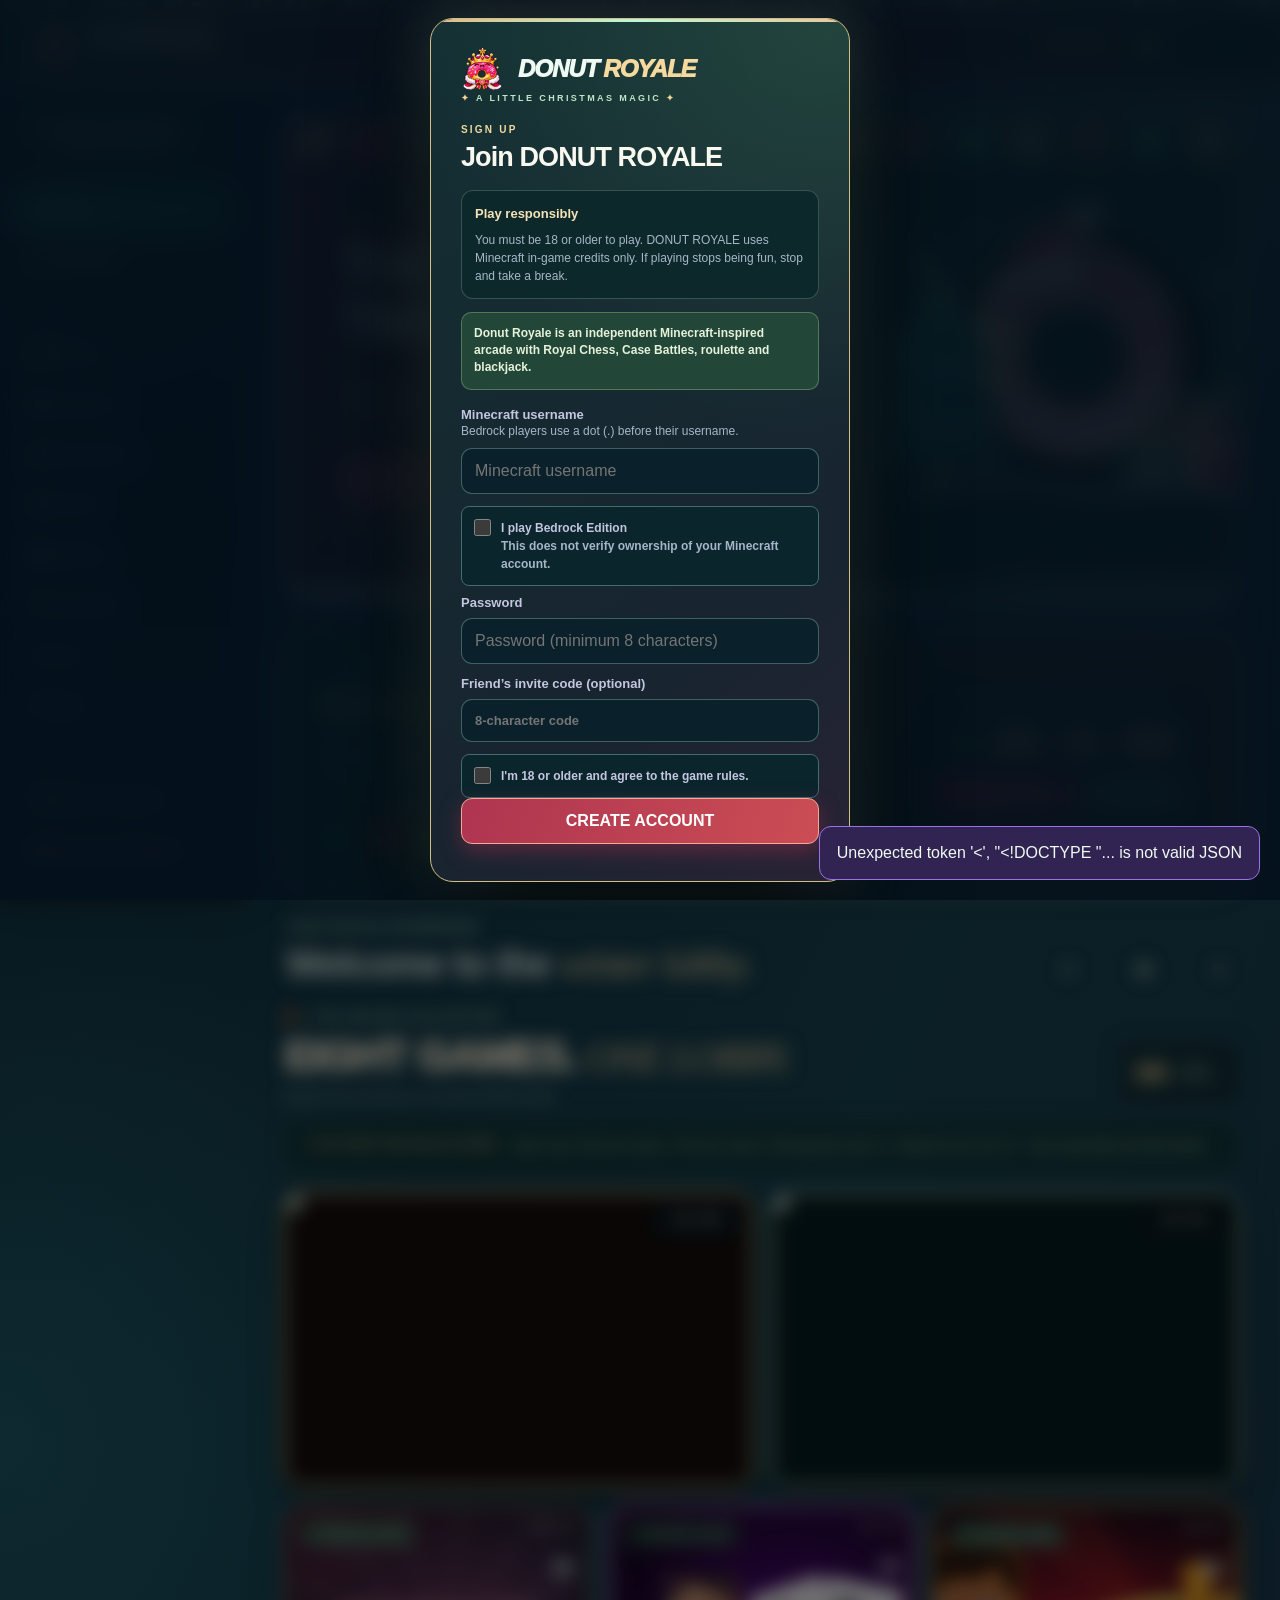
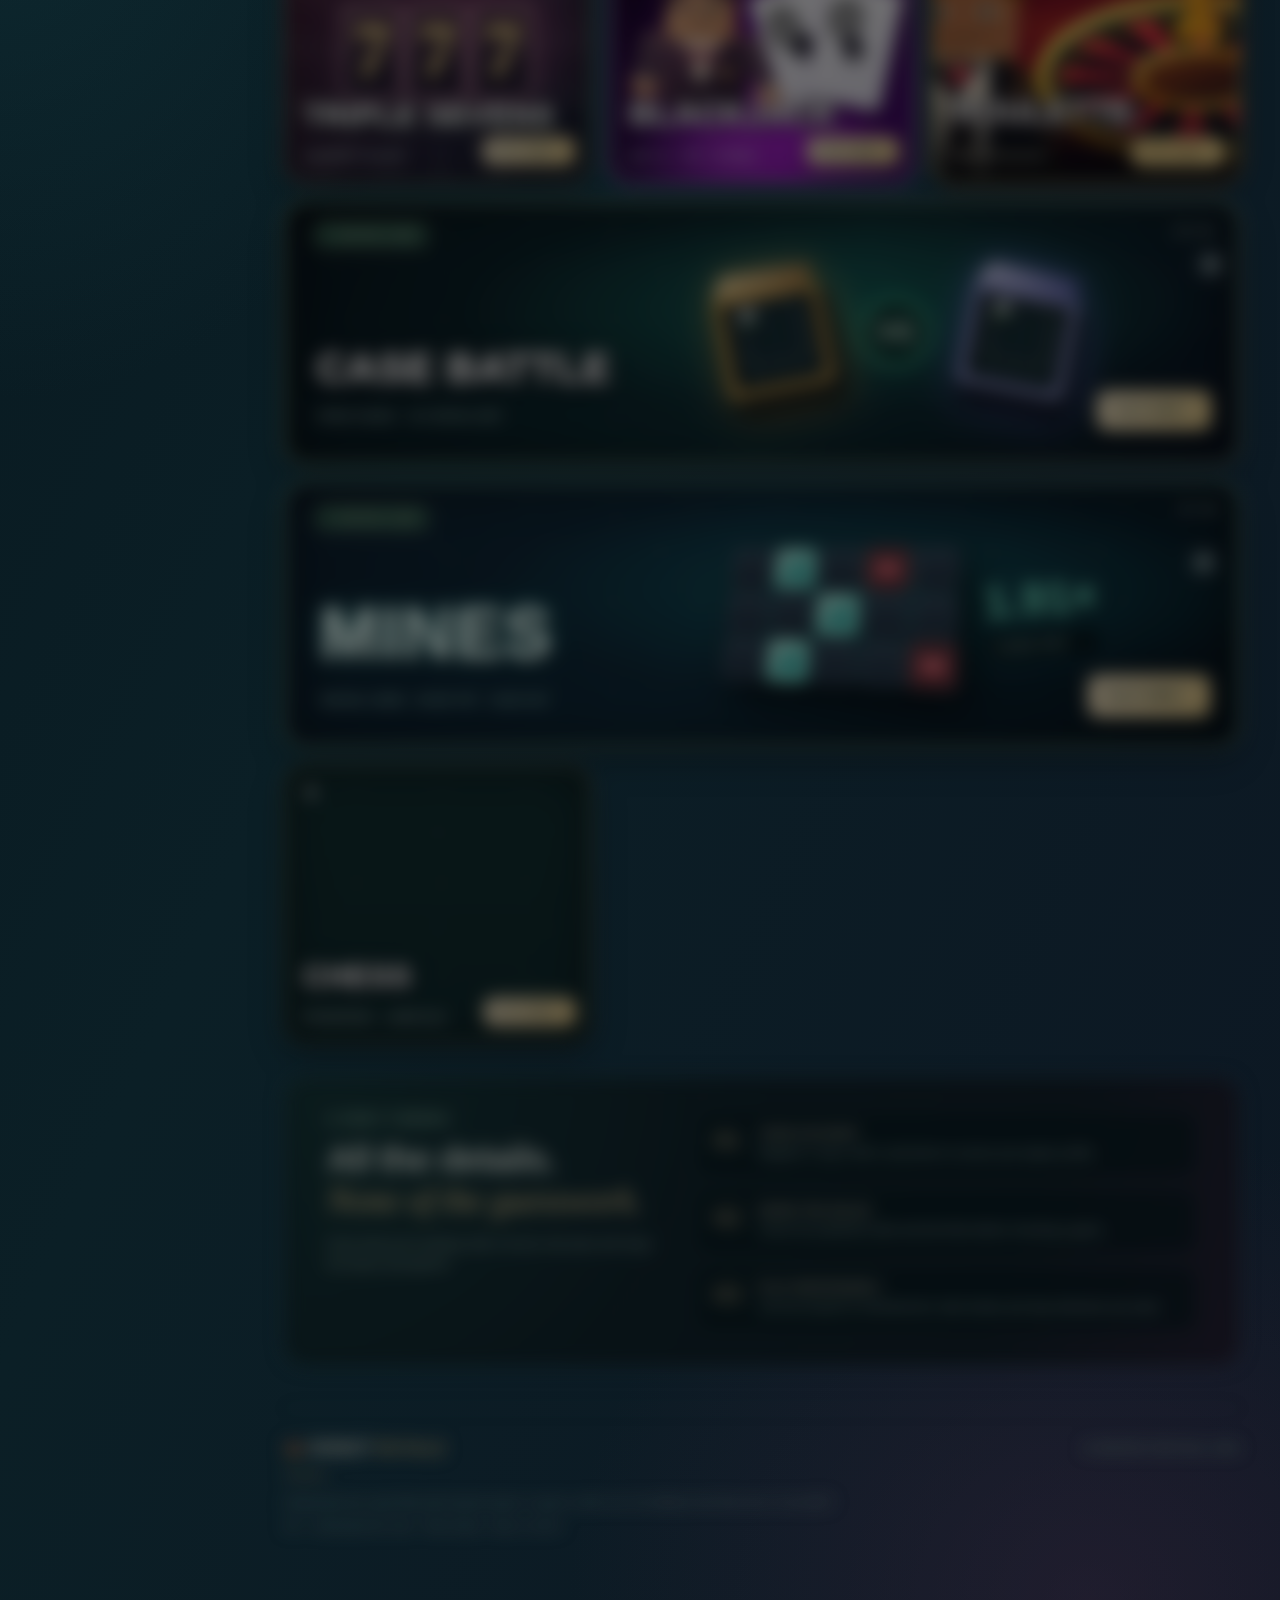
==== commit b6fe12b2: "Publish crawlable sitemap and identify the Donut Royale homepage" ====
--- a/donut-royale-full/donut-royale-full/index.html
+++ b/donut-royale-full/donut-royale-full/index.html
@@ -3,9 +3,15 @@
 <head>
 <meta charset="UTF-8">
 <meta name="viewport" content="width=device-width, initial-scale=1">
-<title>Donut Royale | Winter Festival</title>
+<title>Donut Royale | Minecraft-inspired arcade</title>
+<link rel="canonical" href="https://donut-royale.onrender.com/">
+<meta property="og:site_name" content="Donut Royale">
+<meta property="og:title" content="Donut Royale | Minecraft-inspired arcade">
+<meta property="og:type" content="website">
+<meta property="og:url" content="https://donut-royale.onrender.com/">
+<script type="application/ld+json">{"@context":"https://schema.org","@type":"WebSite","name":"Donut Royale","url":"https://donut-royale.onrender.com/"}</script>
 <meta name="theme-color" content="#102B31">
-<meta name="description" content="Donut Royale — a Minecraft-inspired arcade. Explore the winter festival, view game rules and enjoy the festive lobby.">
+<meta name="description" content="Explore Royal Chess, Case Battles, roulette and blackjack at Donut Royale, an independent Minecraft-inspired arcade for adults using in-game credits.">
 <link rel="icon" type="image/png" sizes="64x64" href="[data-uri]">
 
 <style>
@@ -3068,7 +3074,7 @@
       <strong>Play responsibly</strong>
       <p>You must be 18 or older to play. DONUT ROYALE uses Minecraft in-game credits only. If playing stops being fun, stop and take a break.</p>
     </div>
-    <div class="auth-bonus">🎄 Welcome to the Winter Festival! Our seasonal theme is just for fun—no bonus credits or changed game odds.</div>
+    <div class="auth-bonus">Donut Royale is an independent Minecraft-inspired arcade with Royal Chess, Case Battles, roulette and blackjack.</div>
     <form id="authForm">
       <label for="username">Minecraft username</label>
       <div class="auth-help">Bedrock players use a dot (.) before their username.</div>
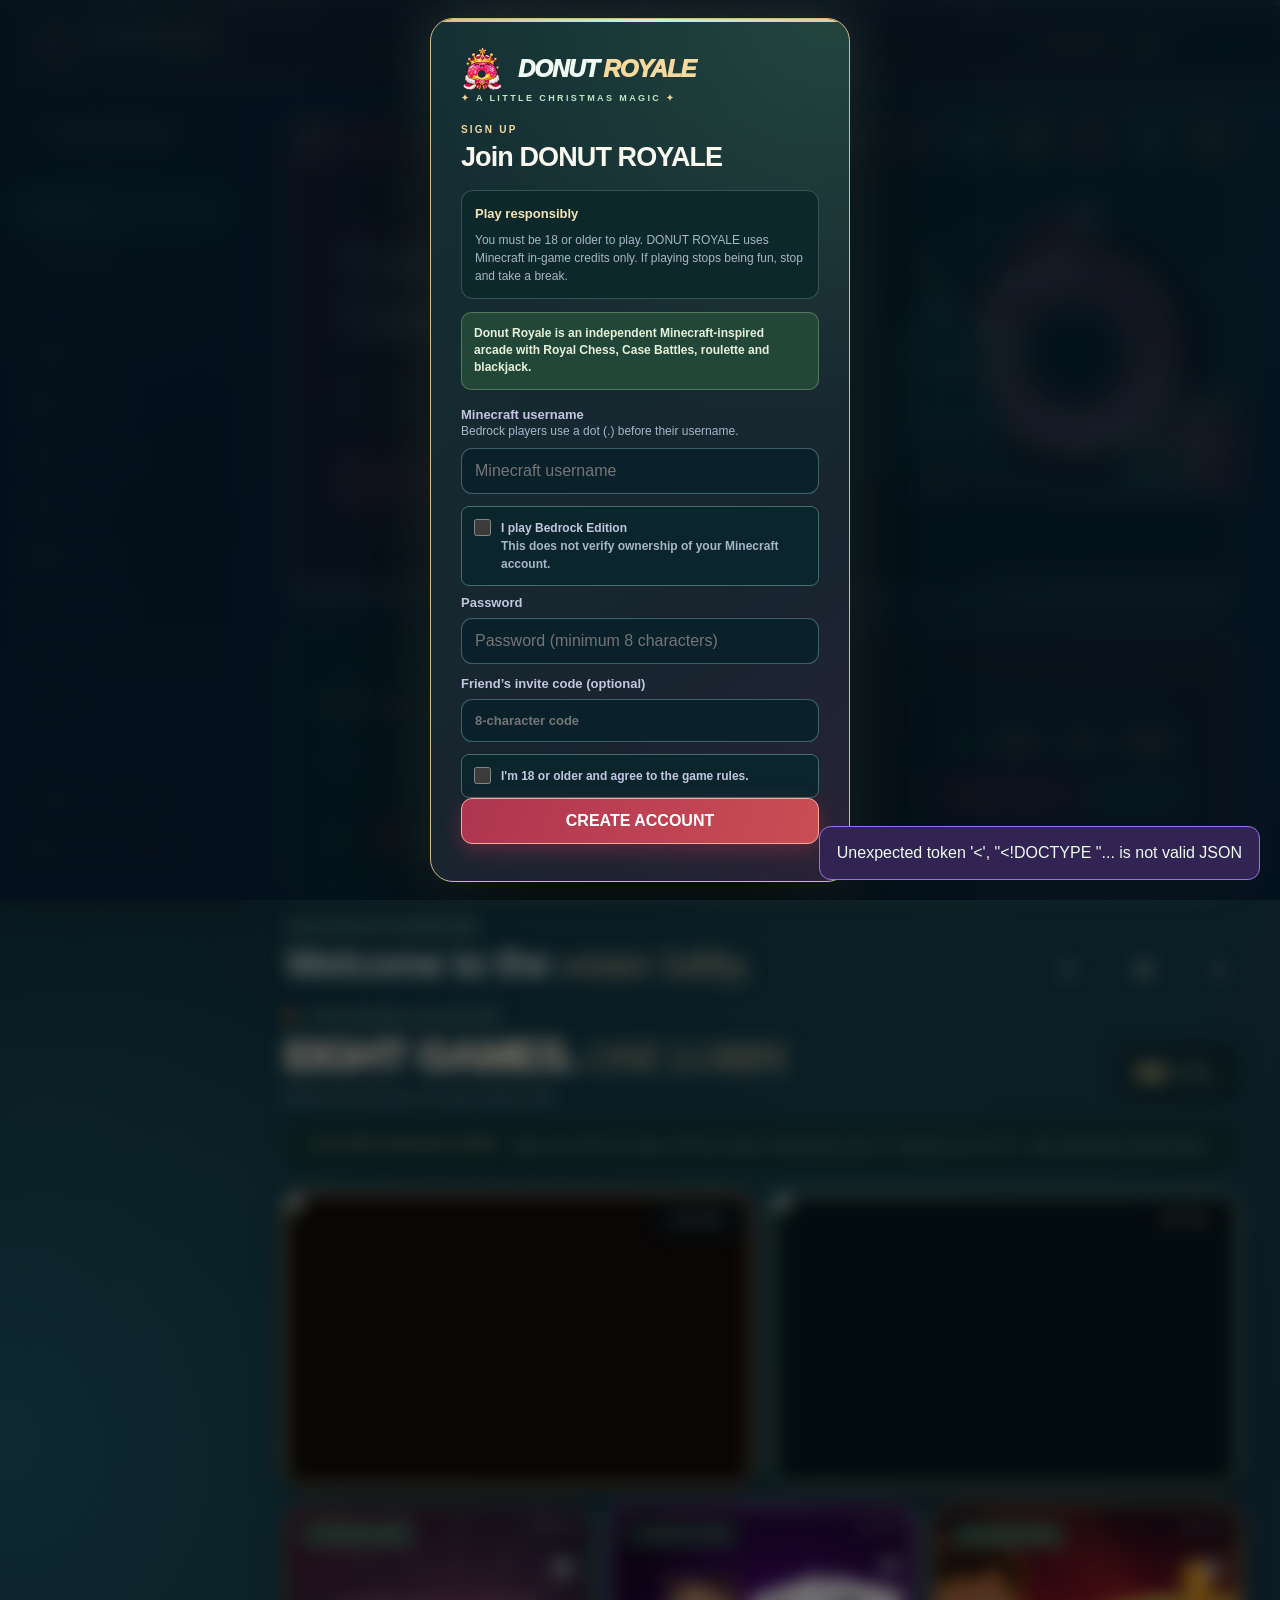
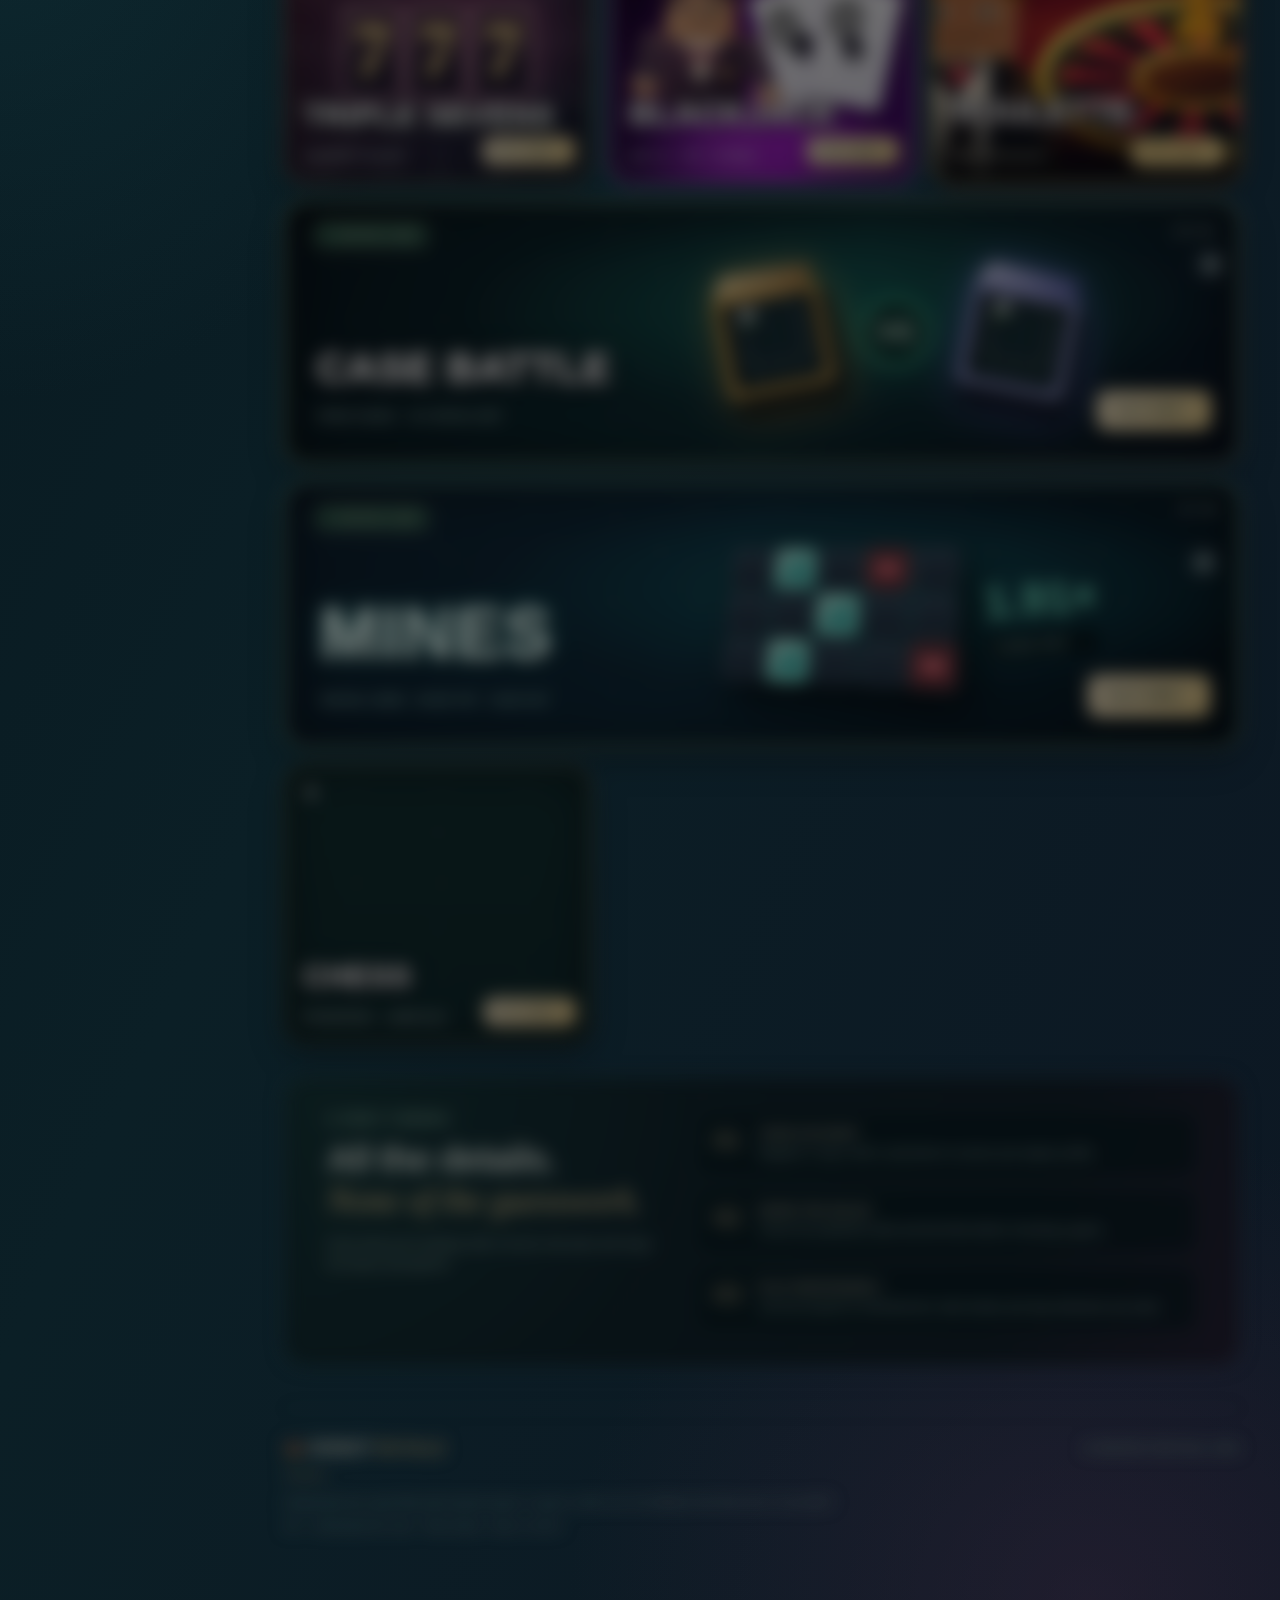
==== commit fb01cbcb: "Show chess moves immediately and add live spectator boards" ====
--- a/donut-royale-full/donut-royale-full/index.html
+++ b/donut-royale-full/donut-royale-full/index.html
@@ -4533,7 +4533,7 @@
   document.querySelectorAll(".game-screen")
     .forEach(s=>s.hidden=true);
 
-  $("spectateOpen").hidden=!["casebattle","blackjack","wheel"].includes(game);
+  $("spectateOpen").hidden=!["casebattle","blackjack","wheel","chess"].includes(game);
   $("spectateOpen").dataset.tableGame=game;
   if(game==="chess")import("/arcade-plus.js").then(m=>m.openChess({account:me.id, parseStake:parseAmount, balance:value=>minesBalance(value)})).catch(()=>{$("chessTurn").textContent="Board unavailable. Reopen to retry.";});
   $("screen-"+game).hidden = false;
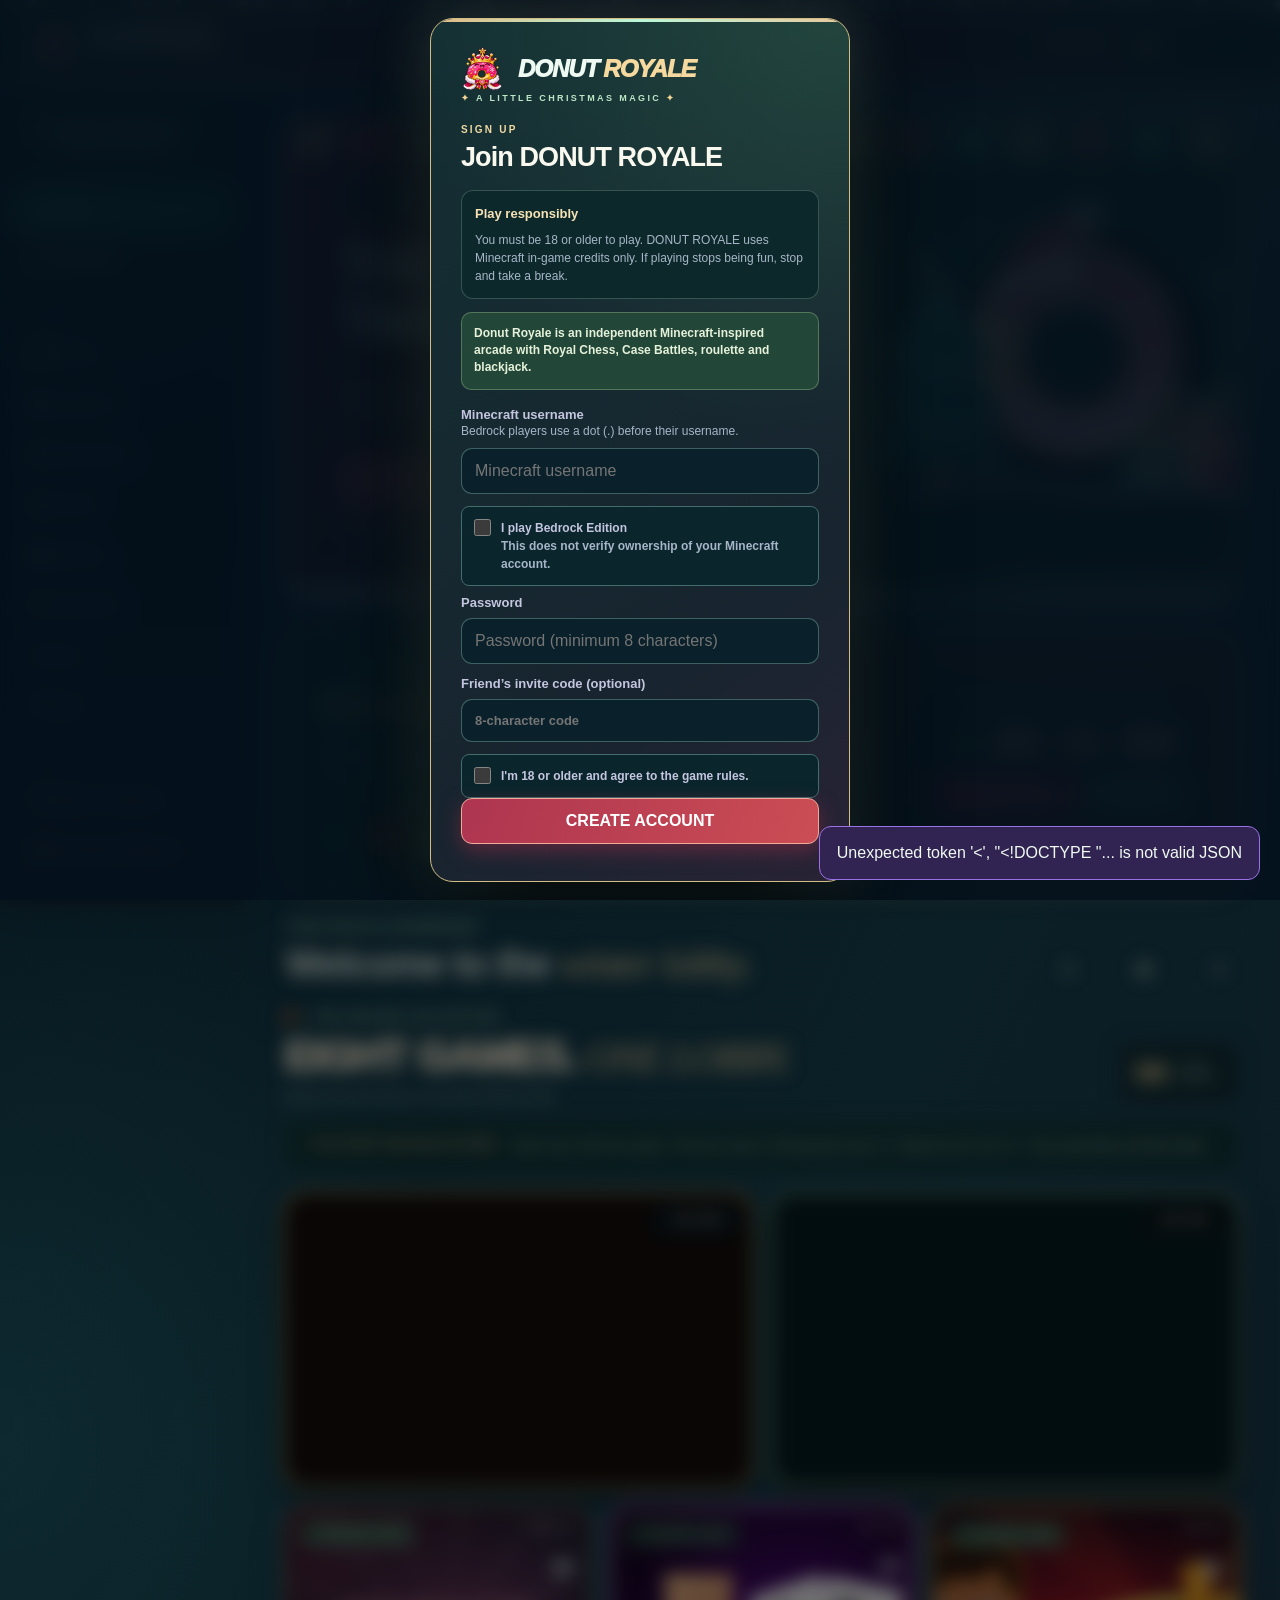
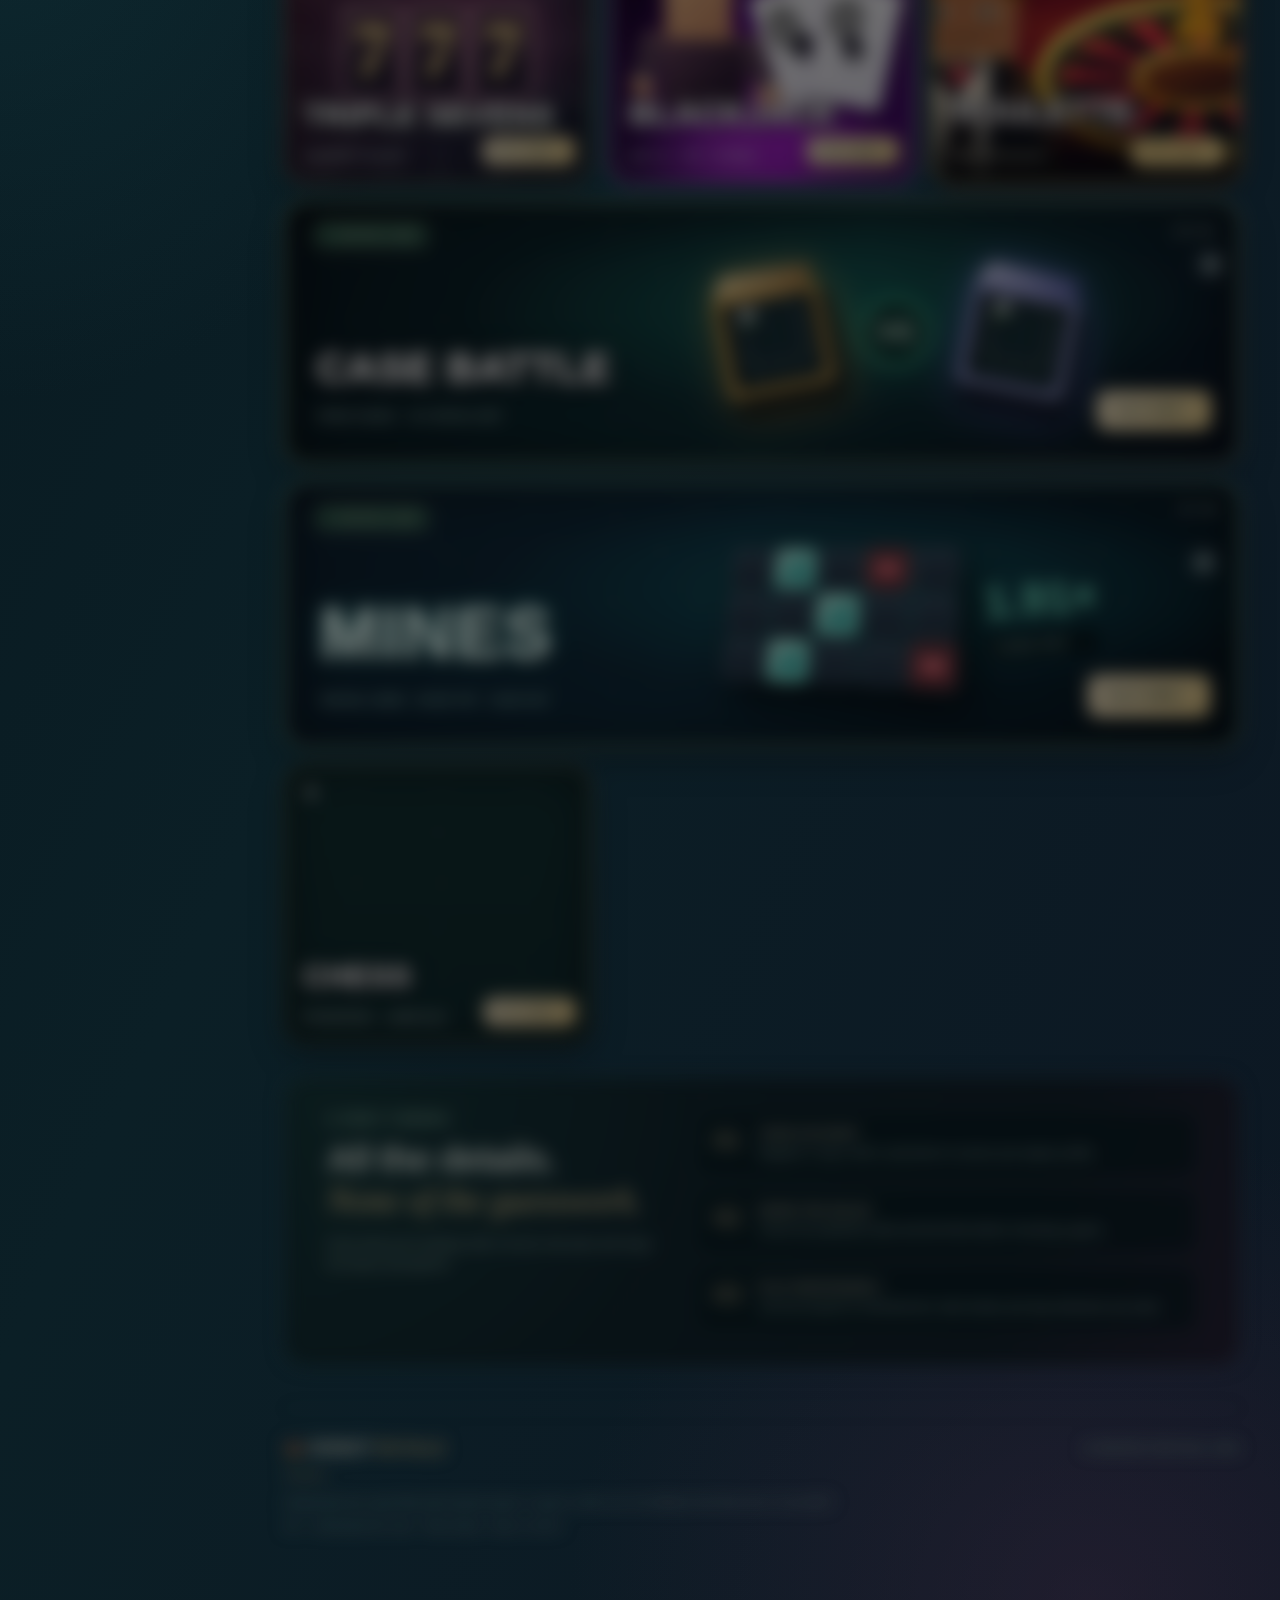
==== commit c10b64dd: "Play a festive Jingle Bells arrangement with a persistent music toggle" ====
--- a/donut-royale-full/donut-royale-full/index.html
+++ b/donut-royale-full/donut-royale-full/index.html
@@ -2589,6 +2589,10 @@
 .xmas-bulb:nth-child(3n){background:#54e8a5!important;color:#54e8a5}
 .game-card{outline:2px solid #d8b66c99;outline-offset:-2px}
 </style>
+<style>
+#holidayMusicToggle{flex-shrink:0;min-height:32px;min-width:58px;padding:5px 8px;border:1px solid #9ac9ae70;border-radius:12px;background:#152f28;color:#f8e4af;font:700 12px/1.1 system-ui;cursor:pointer}
+#holidayMusicToggle:focus-visible{outline:2px solid #ffeaa6;outline-offset:2px}
+</style>
 </head>
 
 <body>
@@ -2597,6 +2601,7 @@
 <header>
   <div class="logo"><span class="brand-symbol" aria-hidden="true"><img class="brand-logo-image" src="[data-uri]" alt="" width="64" height="64" decoding="async"></span><span class="brand-type"><em>Donut<span>Royale</span></em><small>🎄 HOLIDAY EDITION</small></span></div>
   <div class="wallet-header-tools">
+    <button id="holidayMusicToggle" type="button" aria-label="Christmas music" aria-pressed="false" title="Play Christmas music">♫ Play</button>
     <button type="button" id="walletNav" class="wallet-nav" aria-label="Open wallet and cashier"><span aria-hidden="true">◈</span> WALLET <span> / CASHIER</span></button>
     <span class="bot-header-status is-checking" id="botHeaderStatus" role="status" aria-live="polite" aria-atomic="true" title="Checking Minecraft bot connection">
       <span class="bot-status-dot" aria-hidden="true"></span>
@@ -5850,5 +5855,43 @@
 
 </script>
 
+<audio id="holidayMusic" loop preload="none" src="/jingle-bells.mp3"></audio>
+<script>
+(()=>{
+  const audio=document.getElementById("holidayMusic");
+  const toggle=document.getElementById("holidayMusicToggle");
+  const key="donutRoyale.holidayMusic";
+  let enabled=true;
+  try{enabled=localStorage.getItem(key)!=="off";}catch{}
+  audio.volume=0.27;
+  function update(){
+    const playing=enabled&&!audio.paused;
+    toggle.textContent=playing?"♫ Mute":"♫ Play";
+    toggle.title=playing?"Mute Christmas music":"Play Christmas music";
+    toggle.setAttribute("aria-pressed",String(playing));
+  }
+  function play(){
+    if(enabled&&audio.paused)audio.play().catch(update);
+  }
+  function firstGesture(event){
+    if(!toggle.contains(event.target)&&enabled)play();
+  }
+  function stopListening(){
+    document.removeEventListener("click",firstGesture,true);
+    document.removeEventListener("keydown",firstGesture,true);
+  }
+  audio.addEventListener("playing",()=>{update();stopListening();});
+  audio.addEventListener("pause",update);
+  toggle.addEventListener("click",()=>{
+    enabled=audio.paused;
+    try{localStorage.setItem(key,enabled?"on":"off");}catch{}
+    if(enabled)play();else audio.pause();
+    update();
+  });
+  document.addEventListener("click",firstGesture,true);
+  document.addEventListener("keydown",firstGesture,true);
+  play();
+})();
+</script>
 </body>
 </html>
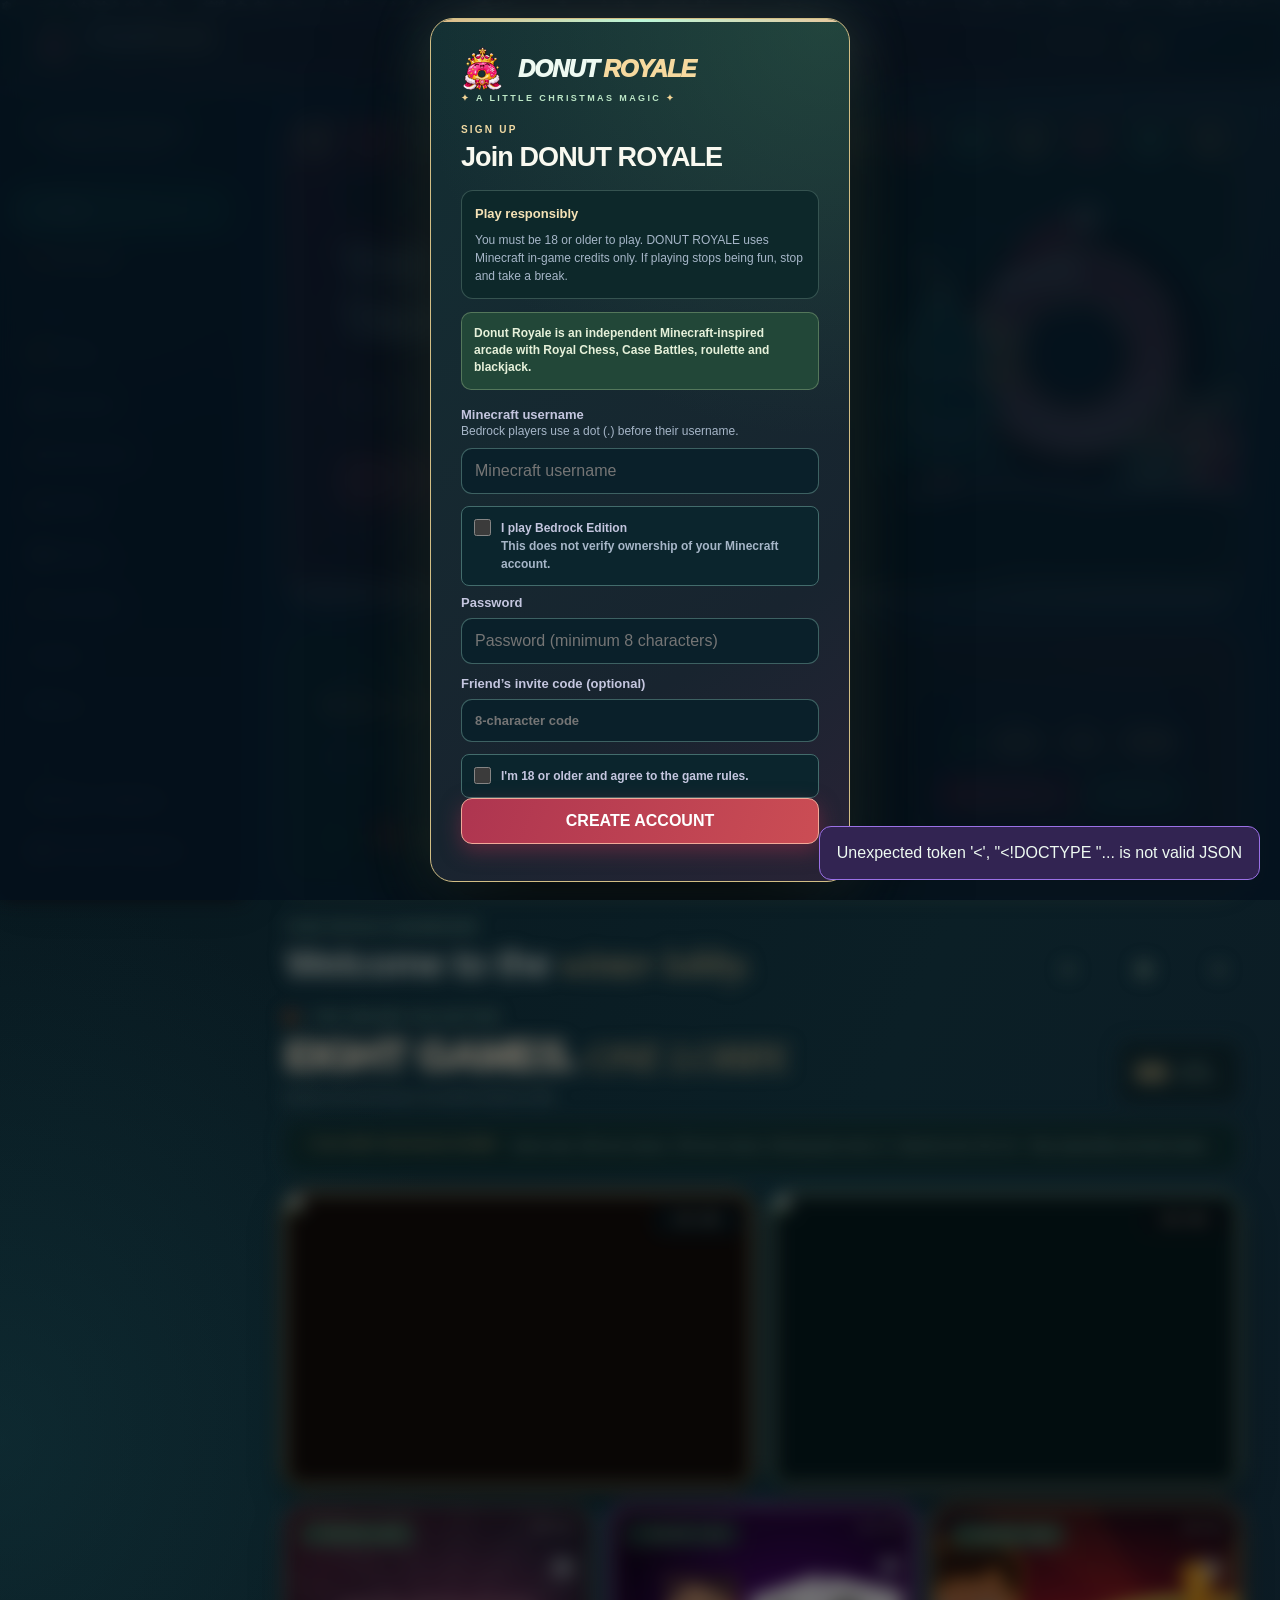
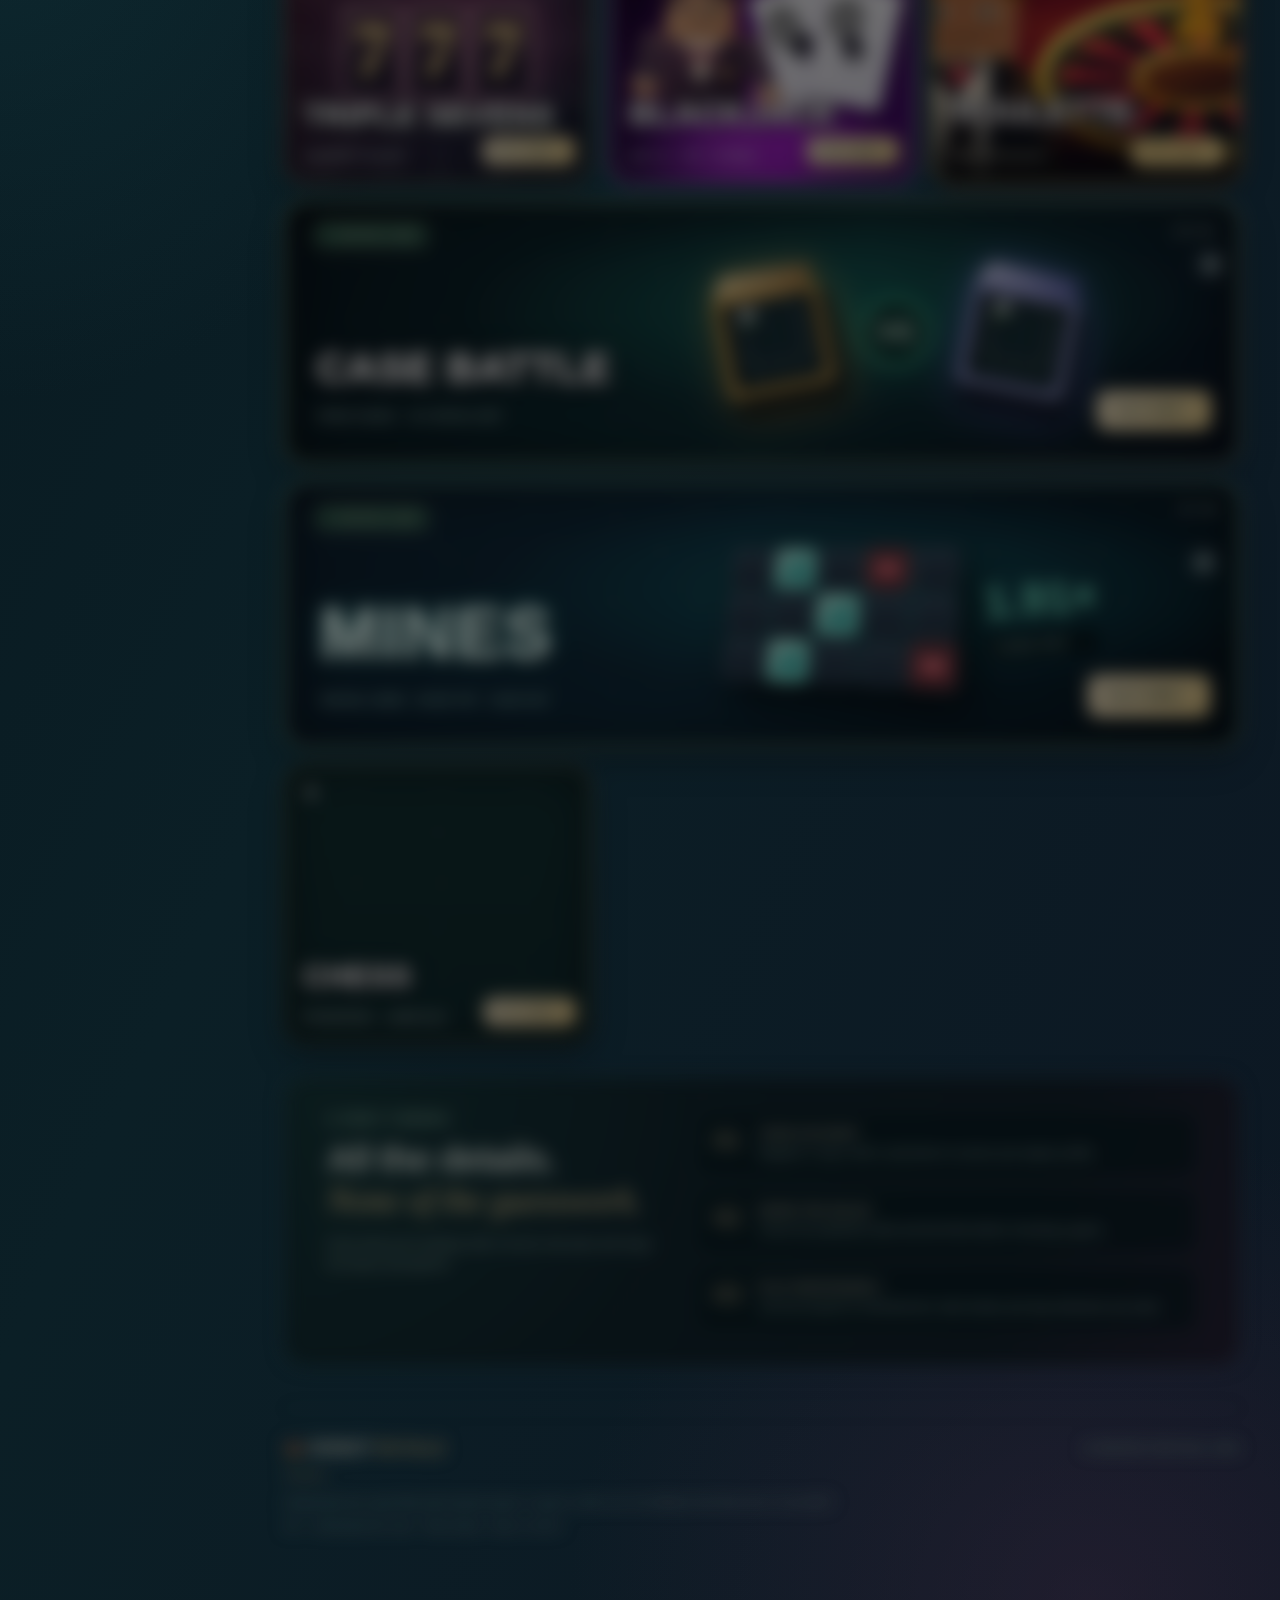
==== commit 03992459: "Add persistent holiday music volume and sung Jingle Bells recording" ====
--- a/donut-royale-full/donut-royale-full/index.html
+++ b/donut-royale-full/donut-royale-full/index.html
@@ -2591,6 +2591,7 @@
 </style>
 <style>
 #holidayMusicToggle{flex-shrink:0;min-height:32px;min-width:58px;padding:5px 8px;border:1px solid #9ac9ae70;border-radius:12px;background:#152f28;color:#f8e4af;font:700 12px/1.1 system-ui;cursor:pointer}
+#holidayMusicVolume{width:clamp(42px,8vw,90px);min-width:0;accent-color:#ffeaa6;cursor:pointer}
 #holidayMusicToggle:focus-visible{outline:2px solid #ffeaa6;outline-offset:2px}
 </style>
 </head>
@@ -2602,6 +2603,7 @@
   <div class="logo"><span class="brand-symbol" aria-hidden="true"><img class="brand-logo-image" src="[data-uri]" alt="" width="64" height="64" decoding="async"></span><span class="brand-type"><em>Donut<span>Royale</span></em><small>🎄 HOLIDAY EDITION</small></span></div>
   <div class="wallet-header-tools">
     <button id="holidayMusicToggle" type="button" aria-label="Christmas music" aria-pressed="false" title="Play Christmas music">♫ Play</button>
+    <input id="holidayMusicVolume" type="range" min="0" max="100" value="27" aria-label="Christmas music volume" title="Christmas music volume">
     <button type="button" id="walletNav" class="wallet-nav" aria-label="Open wallet and cashier"><span aria-hidden="true">◈</span> WALLET <span> / CASHIER</span></button>
     <span class="bot-header-status is-checking" id="botHeaderStatus" role="status" aria-live="polite" aria-atomic="true" title="Checking Minecraft bot connection">
       <span class="bot-status-dot" aria-hidden="true"></span>
@@ -5855,7 +5857,7 @@
 
 </script>
 
-<audio id="holidayMusic" loop preload="none" src="/jingle-bells.mp3"></audio>
+<audio id="holidayMusic" loop preload="none" src="https://commons.wikimedia.org/wiki/Special:FilePath/Jingle_Bells_Or_The_One_Horse_Open_Sleigh_Complete.ogg"></audio>
 <script>
 (()=>{
   const audio=document.getElementById("holidayMusic");
@@ -5863,7 +5865,23 @@
   const key="donutRoyale.holidayMusic";
   let enabled=true;
   try{enabled=localStorage.getItem(key)!=="off";}catch{}
-  audio.volume=0.27;
+  const volume=document.getElementById("holidayMusicVolume");
+  const volumeKey=key+".volume";
+  try{const saved=localStorage.getItem(volumeKey);if(saved!==null&&Number.isFinite(Number(saved)))volume.value=String(Math.max(0,Math.min(100,Number(saved))));}catch{}
+  function setVolume(){
+    audio.volume=Number(volume.value)/100;
+    volume.title="Christmas music volume: "+volume.value+"%";
+    volume.setAttribute("aria-valuetext",volume.value+"%");
+    try{localStorage.setItem(volumeKey,volume.value);}catch{}
+  }
+  volume.addEventListener("input",setVolume);
+  setVolume();
+  audio.addEventListener("error",()=>{
+    if(!audio.src.endsWith("/jingle-bells.mp3")){
+      audio.src="/jingle-bells.mp3";
+      play();
+    }
+  });
   function update(){
     const playing=enabled&&!audio.paused;
     toggle.textContent=playing?"♫ Mute":"♫ Play";
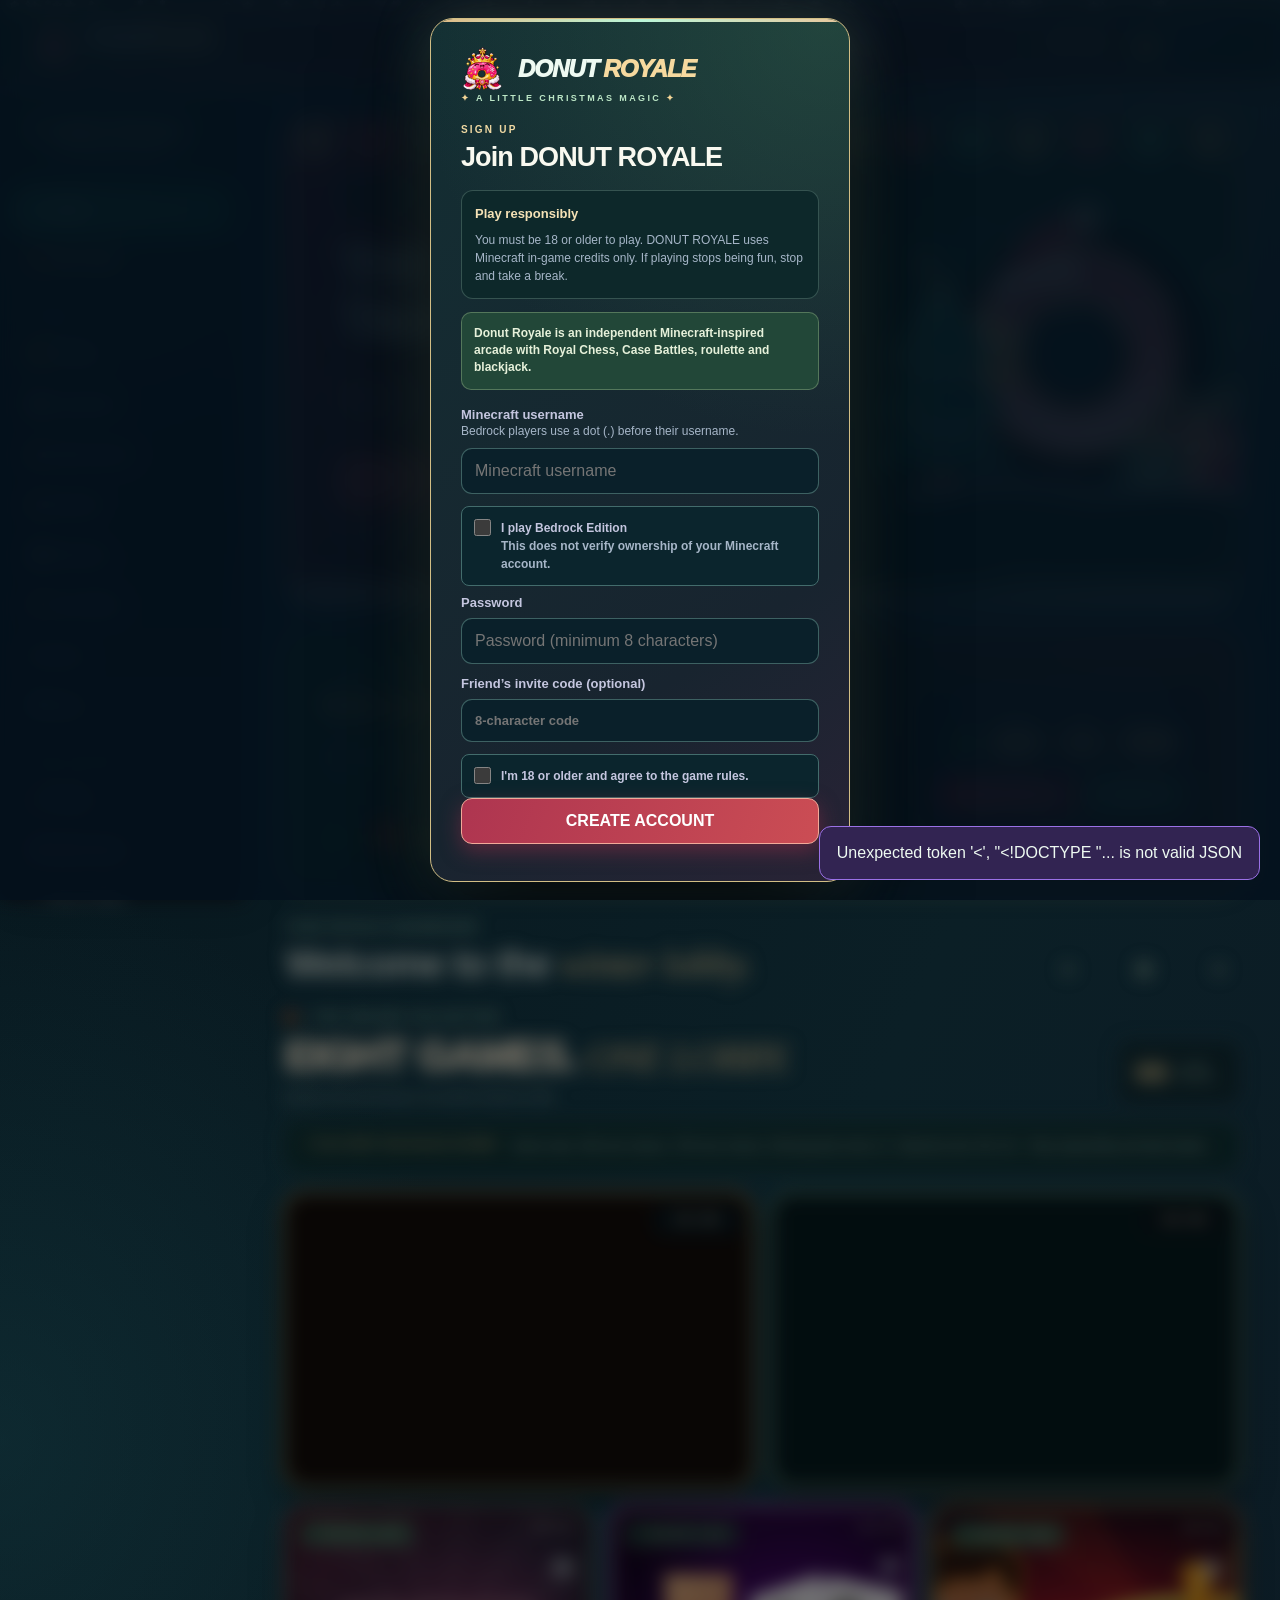
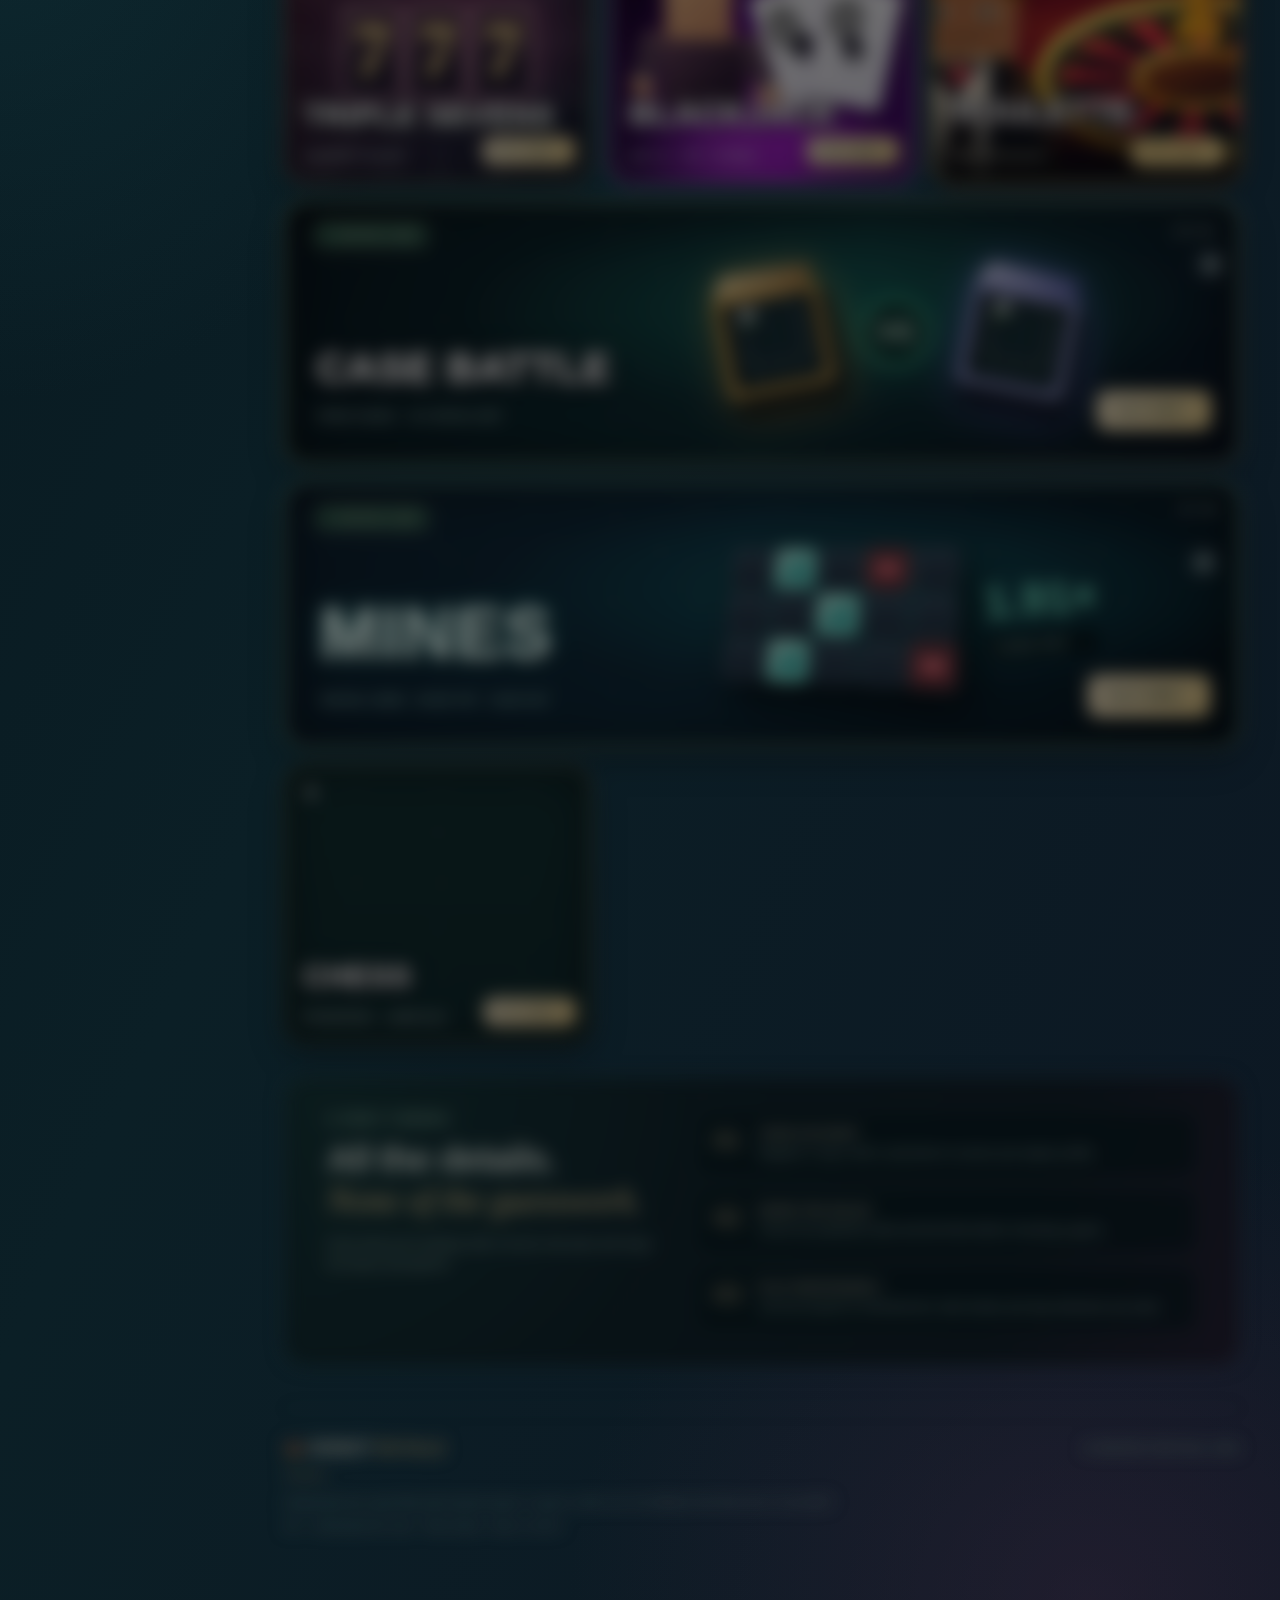
==== commit 663c9791: "Add seven free score-only arcade modes with CSS 3D boards" ====
--- a/donut-royale-full/donut-royale-full/index.html
+++ b/donut-royale-full/donut-royale-full/index.html
@@ -2626,6 +2626,14 @@
   <button data-game="casebattle">📦 Case Battle</button>
   <button data-game="chess">♞ Chess</button>
   <button data-game="mines">💎 Mines</button>
+  <h4>FREE ARCADE · 3D</h4>
+  <button type="button" data-free-arcade="0">🚀 Rocket</button>
+  <button type="button" data-free-arcade="1">🔮 Marble Maze</button>
+  <button type="button" data-free-arcade="2">🗼 Tower Climb</button>
+  <button type="button" data-free-arcade="3">🐔 Chicken Crossing</button>
+  <button type="button" data-free-arcade="4">🎨 Color Match</button>
+  <button type="button" data-free-arcade="5">✊ Hand Duel</button>
+  <button type="button" data-free-arcade="6">🔢 Number Memory</button>
   <h4>WALLET</h4>
   <button type="button" id="walletSide">💸 Deposit / Withdraw</button>
   <a href="#myTickets">📋 Transaction Requests</a>
@@ -5911,5 +5919,25 @@
   play();
 })();
 </script>
+<style>
+#freeArcade{color:#fff;background:#101d30;border:1px solid #607eaa;border-radius:20px;padding:20px;width:min(540px,90vw);max-height:90vh;overflow:auto;box-shadow:0 24px 80px #000a}#freeArcade::backdrop{background:#000b}#faStage{height:260px;position:relative;overflow:hidden;perspective:650px;background:radial-gradient(ellipse at top,#304d83,#101828 75%);border-radius:14px;display:grid;place-items:center}#faWorld{display:grid;grid-template-columns:repeat(3,1fr);gap:12px;transform:rotateX(22deg) rotateZ(-4deg);transform-style:preserve-3d;width:75%}#faWorld button{font-size:30px;min-height:56px;border:1px solid #a7c7ff;background:linear-gradient(145deg,#466ca5,#192d50);color:white;border-radius:12px;box-shadow:0 8px 0 #0a1428,0 14px 18px #0008;transition:transform .18s;cursor:pointer}#faWorld button:active{transform:translateZ(-8px)}#faWorld button.hit{background:#26865f;transform:translateZ(25px)}#faWorld button.miss{background:#a23850}#faActions{display:flex;gap:8px;flex-wrap:wrap;margin-top:16px}#faActions button,#faClose{padding:10px 16px;border-radius:9px;border:1px solid #7797c5;background:#243d62;color:white;cursor:pointer}#faClose{float:right}#faScore{color:#f5d47a}
+</style>
+<dialog id="freeArcade"><button id="faClose" type="button">✕</button><h2 id="faTitle"></h2><p id="faHelp"></p><p id="faScore" aria-live="polite"></p><div id="faStage"><div id="faWorld"></div></div><div id="faActions"></div><p>Free play · score only</p></dialog>
+<script>
+(()=>{
+const names=["Rocket","Marble Maze","Tower Climb","Chicken Crossing","Color Match","Hand Duel","Number Memory"], d=document.getElementById("freeArcade"),w=document.getElementById("faWorld"),a=document.getElementById("faActions"),scoreEl=document.getElementById("faScore");let mode=0,score=0,round=0,target=0,sequence=[],cursor=0,token=0,position=0;
+const rand=n=>Math.floor(Math.random()*n);
+function status(t=""){scoreEl.textContent="Score: "+score+" · Round: "+round+" "+t}
+function btn(parent,label,fn){const b=document.createElement("button");b.type="button";b.textContent=label;b.onclick=fn;parent.append(b);return b}
+function grid(labels,fn){w.replaceChildren();labels.forEach((x,i)=>btn(w,x,()=>fn(i)))}
+function next(){const current=++token;round++;a.replaceChildren();status();const icons=["🚀","🔮","🧱","🐔","🎨","✊","🔢"];document.getElementById("faHelp").textContent=["Choose the glowing launch pad.","Guide the marble to the marked exit.","Find the highlighted step to climb.","Choose the clear crossing lane.","Match the displayed color.","Choose rock, paper or scissors against the computer.","Memorize the sequence, then repeat it."][mode];
+if(mode===5){grid(["✊","✋","✌️"],i=>{const cpu=rand(3);const win=(i-cpu+3)%3===1;score+=win?1:0;status("Computer: "+["✊","✋","✌️"][cpu]+(win?" · Win":i===cpu?" · Draw":" · Try again"));w.querySelectorAll("button").forEach(b=>b.disabled=true);btn(a,"Next",next)});return}
+if(mode===6){sequence=Array.from({length:Math.min(3+Math.floor(round/3),7)},()=>rand(9));cursor=0;grid(Array.from({length:9},(_,i)=>String(i+1)),i=>{if(i!==sequence[cursor]){status("Incorrect");finish();return}cursor++;if(cursor===sequence.length){score++;status("Correct!");finish()}});w.querySelectorAll("button").forEach(b=>b.disabled=true);status("Remember: "+sequence.map(i=>i+1).join(" – "));setTimeout(()=>{if(current!==token||!d.open)return;status("Repeat the sequence");w.querySelectorAll("button").forEach(b=>b.disabled=false)},2200);return}
+target=rand(9);const colors=["🔴","🟡","🟢","🔵","🟣","🟠","⚪","🟤","⚫"];grid(Array.from({length:9},(_,i)=>mode===4?colors[i]:i===target?icons[mode]:"◇"),i=>{const b=w.children[i];b.classList.add(i===target?"hit":"miss");if(i===target)score++;status(i===target?"Success!":"Try again");finish()});if(mode===4)status("Find "+colors[target]);else w.children[target].classList.add("hit");
+}
+function finish(){w.querySelectorAll("button").forEach(b=>b.disabled=true);btn(a,"Next round",next)}
+document.querySelectorAll("[data-free-arcade]").forEach(b=>b.addEventListener("click",()=>{mode=Number(b.dataset.freeArcade);score=0;round=0;document.getElementById("faTitle").textContent=names[mode];if(!d.open)d.showModal();next()}));document.getElementById("faClose").onclick=()=>d.close();d.addEventListener("close",()=>token++);
+})();
+</script>
 </body>
 </html>
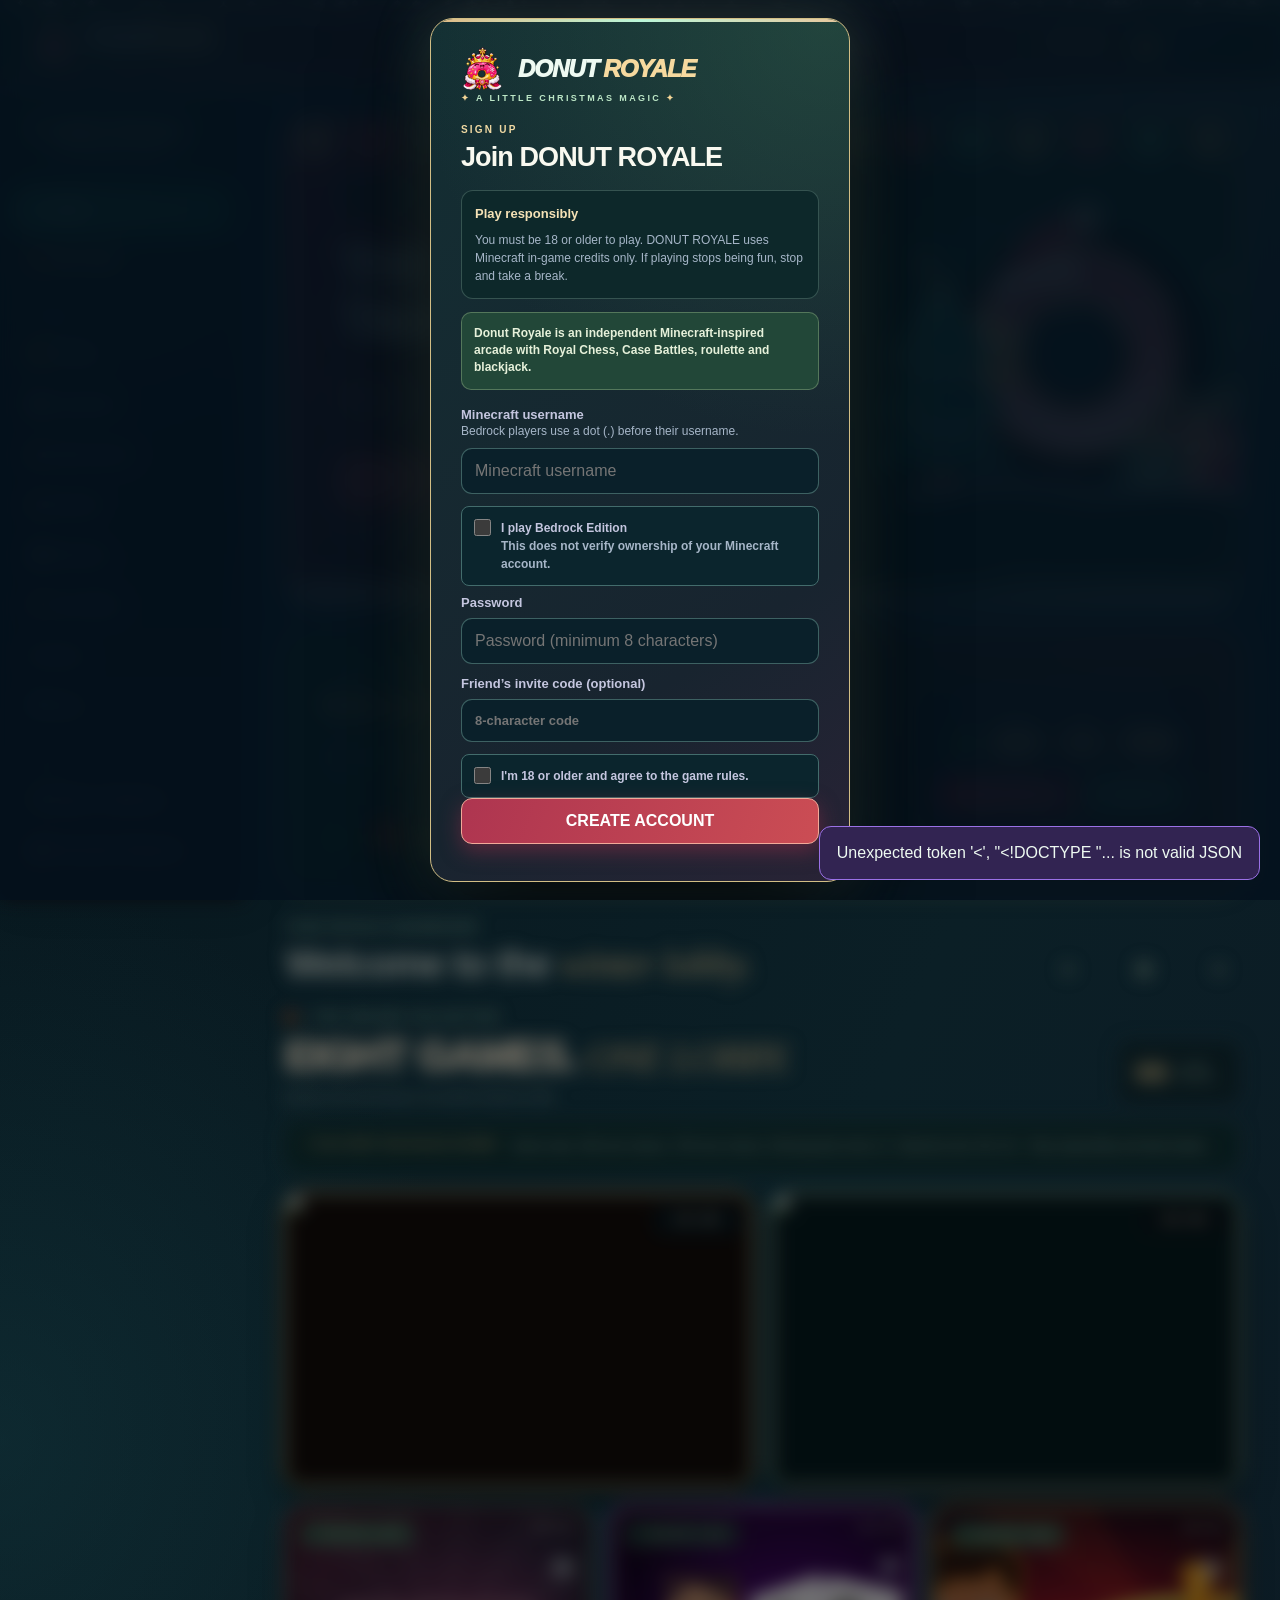
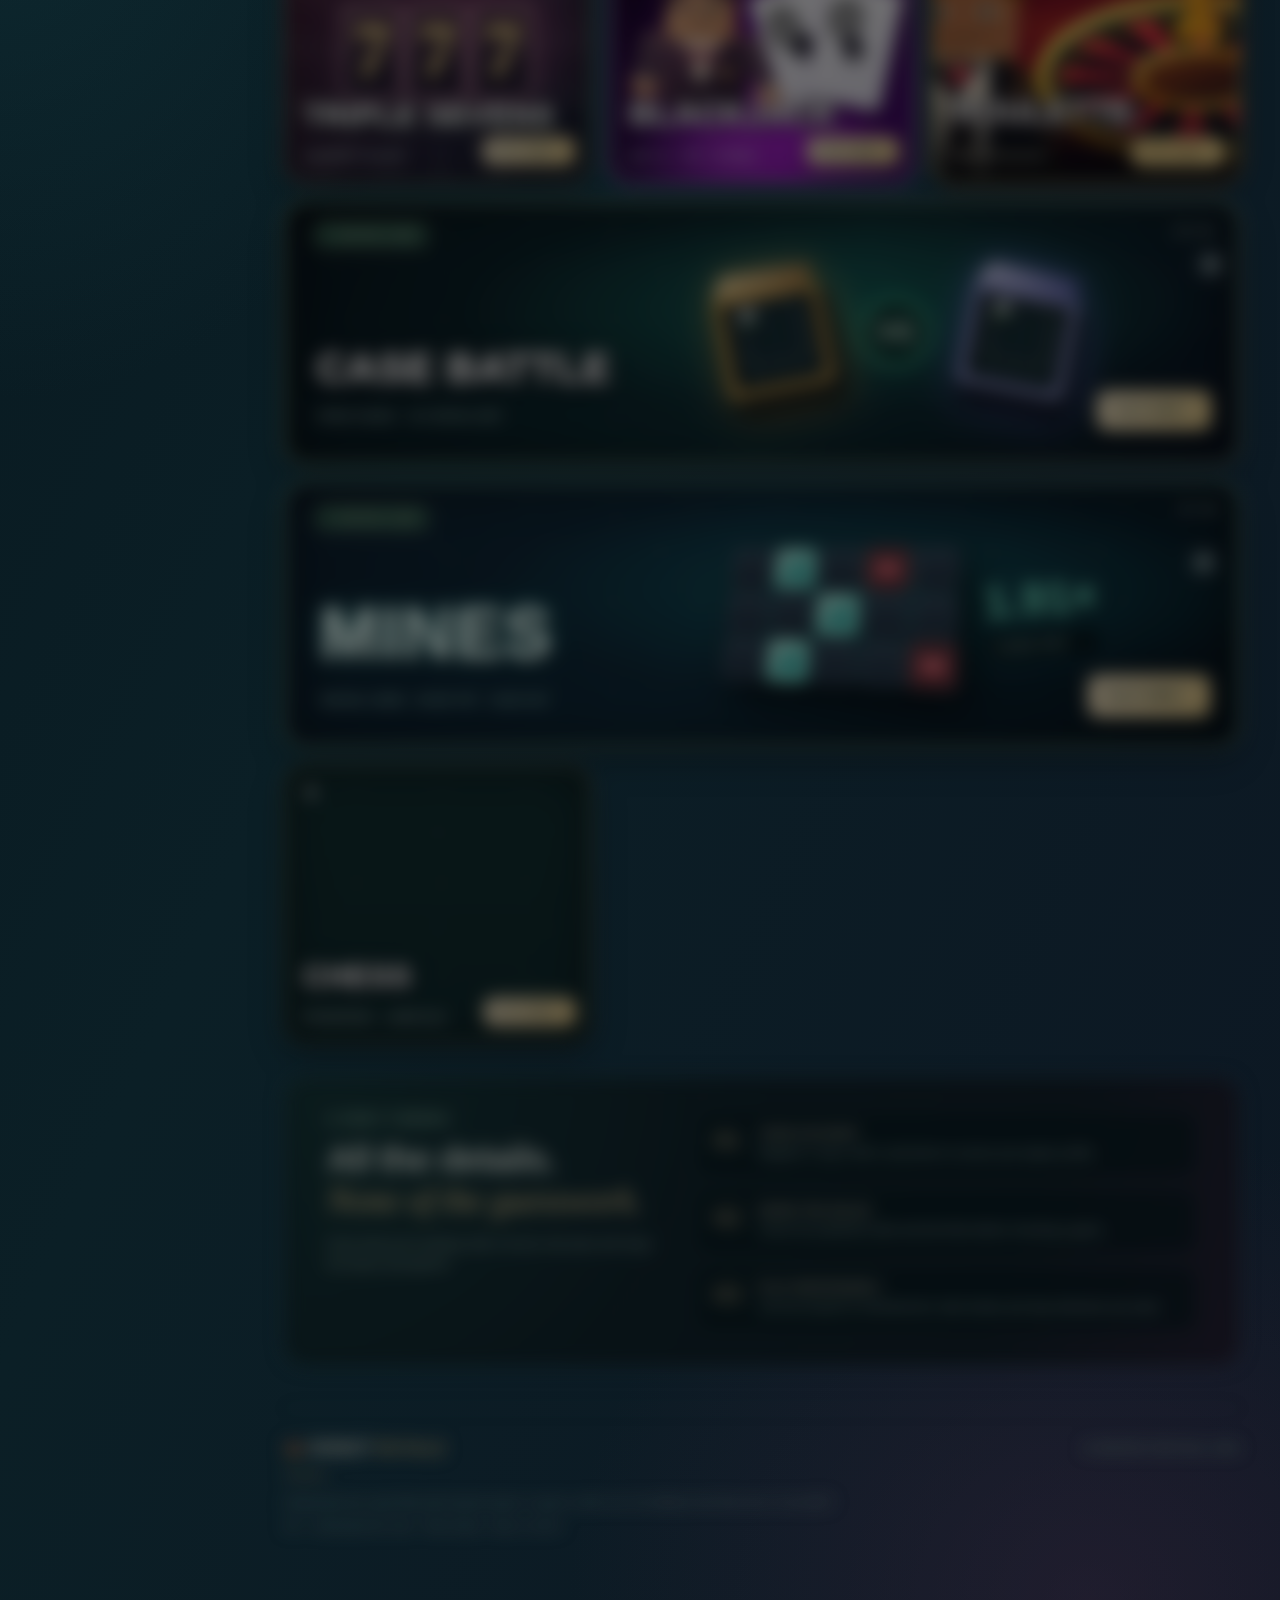
==== commit d7817cdd: "Remove added free arcade games and restore original navigation" ====
--- a/donut-royale-full/donut-royale-full/index.html
+++ b/donut-royale-full/donut-royale-full/index.html
@@ -2626,14 +2626,6 @@
   <button data-game="casebattle">📦 Case Battle</button>
   <button data-game="chess">♞ Chess</button>
   <button data-game="mines">💎 Mines</button>
-  <h4>FREE ARCADE · 3D</h4>
-  <button type="button" data-free-arcade="0">🚀 Rocket</button>
-  <button type="button" data-free-arcade="1">🔮 Marble Maze</button>
-  <button type="button" data-free-arcade="2">🗼 Tower Climb</button>
-  <button type="button" data-free-arcade="3">🐔 Chicken Crossing</button>
-  <button type="button" data-free-arcade="4">🎨 Color Match</button>
-  <button type="button" data-free-arcade="5">✊ Hand Duel</button>
-  <button type="button" data-free-arcade="6">🔢 Number Memory</button>
   <h4>WALLET</h4>
   <button type="button" id="walletSide">💸 Deposit / Withdraw</button>
   <a href="#myTickets">📋 Transaction Requests</a>
@@ -5919,25 +5911,6 @@
   play();
 })();
 </script>
-<style>
-#freeArcade{color:#fff;background:#101d30;border:1px solid #607eaa;border-radius:20px;padding:20px;width:min(540px,90vw);max-height:90vh;overflow:auto;box-shadow:0 24px 80px #000a}#freeArcade::backdrop{background:#000b}#faStage{height:260px;position:relative;overflow:hidden;perspective:650px;background:radial-gradient(ellipse at top,#304d83,#101828 75%);border-radius:14px;display:grid;place-items:center}#faWorld{display:grid;grid-template-columns:repeat(3,1fr);gap:12px;transform:rotateX(22deg) rotateZ(-4deg);transform-style:preserve-3d;width:75%}#faWorld button{font-size:30px;min-height:56px;border:1px solid #a7c7ff;background:linear-gradient(145deg,#466ca5,#192d50);color:white;border-radius:12px;box-shadow:0 8px 0 #0a1428,0 14px 18px #0008;transition:transform .18s;cursor:pointer}#faWorld button:active{transform:translateZ(-8px)}#faWorld button.hit{background:#26865f;transform:translateZ(25px)}#faWorld button.miss{background:#a23850}#faActions{display:flex;gap:8px;flex-wrap:wrap;margin-top:16px}#faActions button,#faClose{padding:10px 16px;border-radius:9px;border:1px solid #7797c5;background:#243d62;color:white;cursor:pointer}#faClose{float:right}#faScore{color:#f5d47a}
-</style>
-<dialog id="freeArcade"><button id="faClose" type="button">✕</button><h2 id="faTitle"></h2><p id="faHelp"></p><p id="faScore" aria-live="polite"></p><div id="faStage"><div id="faWorld"></div></div><div id="faActions"></div><p>Free play · score only</p></dialog>
-<script>
-(()=>{
-const names=["Rocket","Marble Maze","Tower Climb","Chicken Crossing","Color Match","Hand Duel","Number Memory"], d=document.getElementById("freeArcade"),w=document.getElementById("faWorld"),a=document.getElementById("faActions"),scoreEl=document.getElementById("faScore");let mode=0,score=0,round=0,target=0,sequence=[],cursor=0,token=0,position=0;
-const rand=n=>Math.floor(Math.random()*n);
-function status(t=""){scoreEl.textContent="Score: "+score+" · Round: "+round+" "+t}
-function btn(parent,label,fn){const b=document.createElement("button");b.type="button";b.textContent=label;b.onclick=fn;parent.append(b);return b}
-function grid(labels,fn){w.replaceChildren();labels.forEach((x,i)=>btn(w,x,()=>fn(i)))}
-function next(){const current=++token;round++;a.replaceChildren();status();const icons=["🚀","🔮","🧱","🐔","🎨","✊","🔢"];document.getElementById("faHelp").textContent=["Choose the glowing launch pad.","Guide the marble to the marked exit.","Find the highlighted step to climb.","Choose the clear crossing lane.","Match the displayed color.","Choose rock, paper or scissors against the computer.","Memorize the sequence, then repeat it."][mode];
-if(mode===5){grid(["✊","✋","✌️"],i=>{const cpu=rand(3);const win=(i-cpu+3)%3===1;score+=win?1:0;status("Computer: "+["✊","✋","✌️"][cpu]+(win?" · Win":i===cpu?" · Draw":" · Try again"));w.querySelectorAll("button").forEach(b=>b.disabled=true);btn(a,"Next",next)});return}
-if(mode===6){sequence=Array.from({length:Math.min(3+Math.floor(round/3),7)},()=>rand(9));cursor=0;grid(Array.from({length:9},(_,i)=>String(i+1)),i=>{if(i!==sequence[cursor]){status("Incorrect");finish();return}cursor++;if(cursor===sequence.length){score++;status("Correct!");finish()}});w.querySelectorAll("button").forEach(b=>b.disabled=true);status("Remember: "+sequence.map(i=>i+1).join(" – "));setTimeout(()=>{if(current!==token||!d.open)return;status("Repeat the sequence");w.querySelectorAll("button").forEach(b=>b.disabled=false)},2200);return}
-target=rand(9);const colors=["🔴","🟡","🟢","🔵","🟣","🟠","⚪","🟤","⚫"];grid(Array.from({length:9},(_,i)=>mode===4?colors[i]:i===target?icons[mode]:"◇"),i=>{const b=w.children[i];b.classList.add(i===target?"hit":"miss");if(i===target)score++;status(i===target?"Success!":"Try again");finish()});if(mode===4)status("Find "+colors[target]);else w.children[target].classList.add("hit");
-}
-function finish(){w.querySelectorAll("button").forEach(b=>b.disabled=true);btn(a,"Next round",next)}
-document.querySelectorAll("[data-free-arcade]").forEach(b=>b.addEventListener("click",()=>{mode=Number(b.dataset.freeArcade);score=0;round=0;document.getElementById("faTitle").textContent=names[mode];if(!d.open)d.showModal();next()}));document.getElementById("faClose").onclick=()=>d.close();d.addEventListener("close",()=>token++);
-})();
-</script>
+
 </body>
 </html>
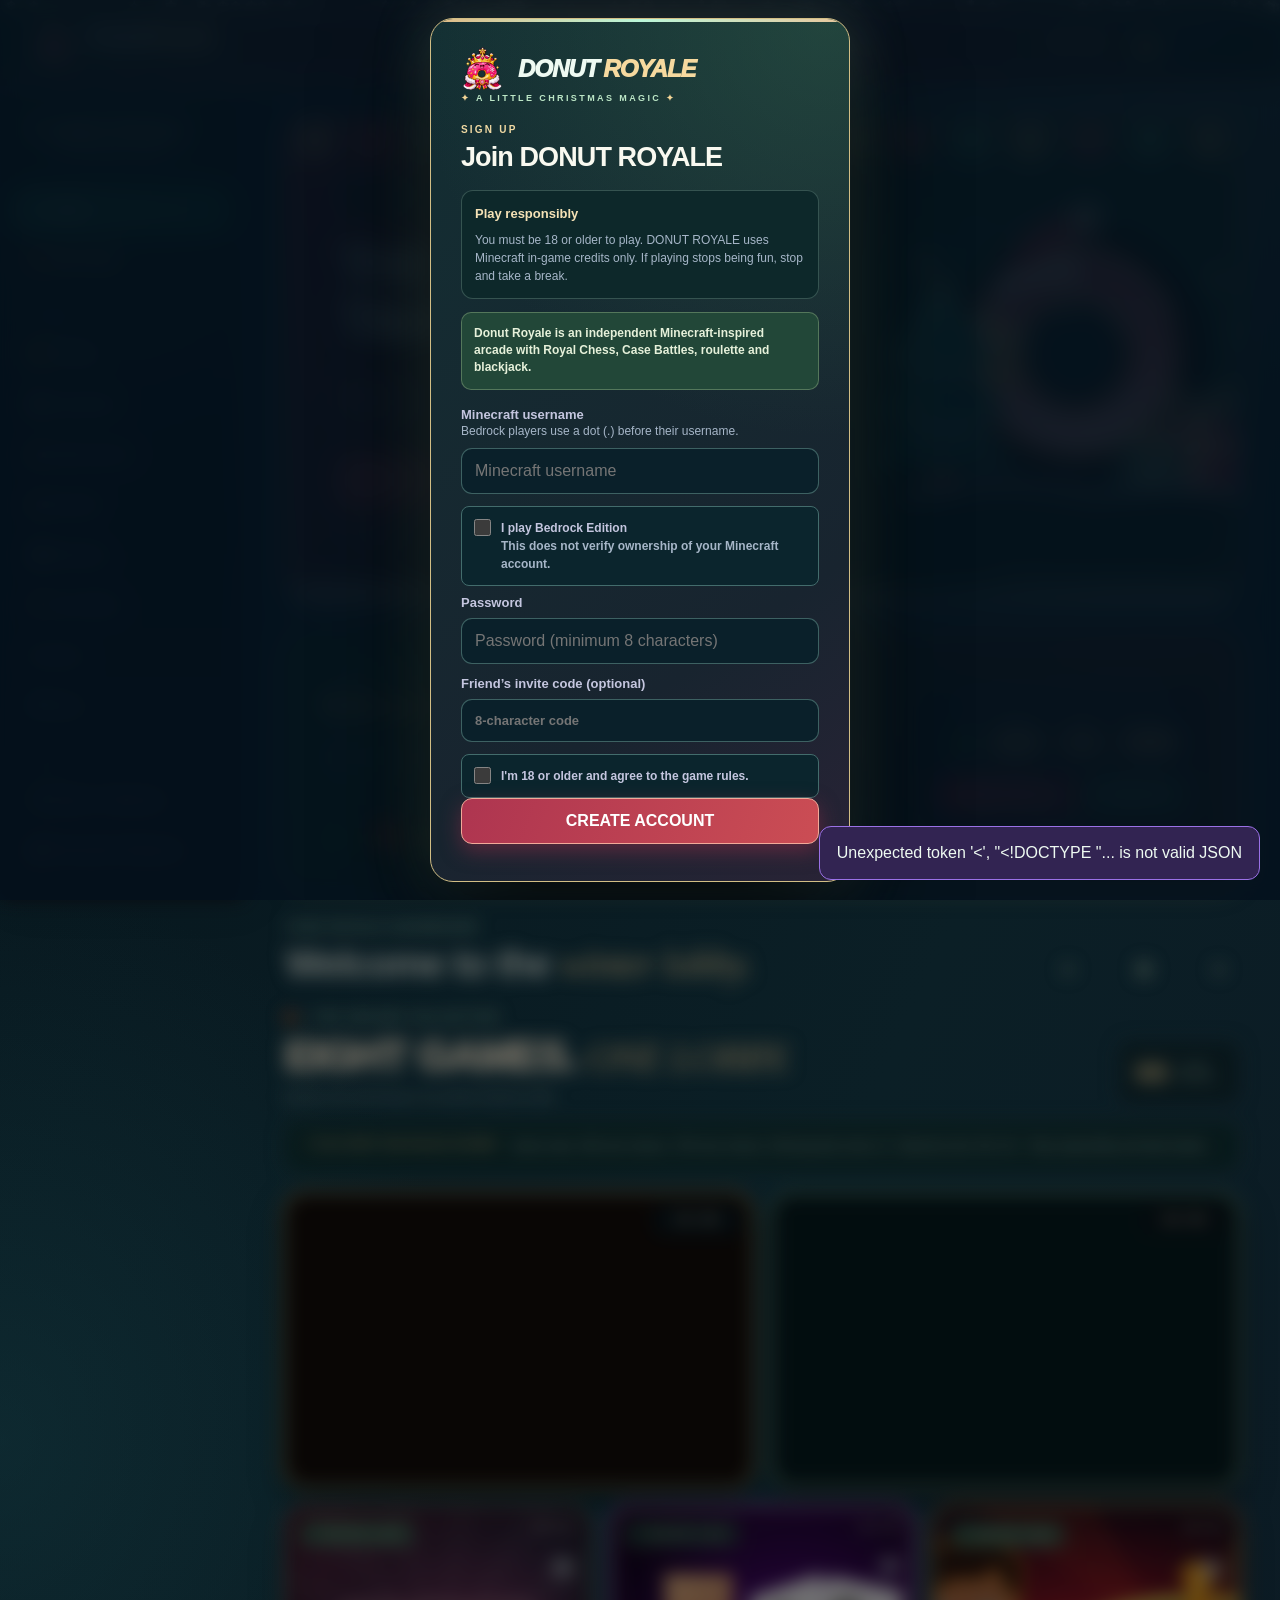
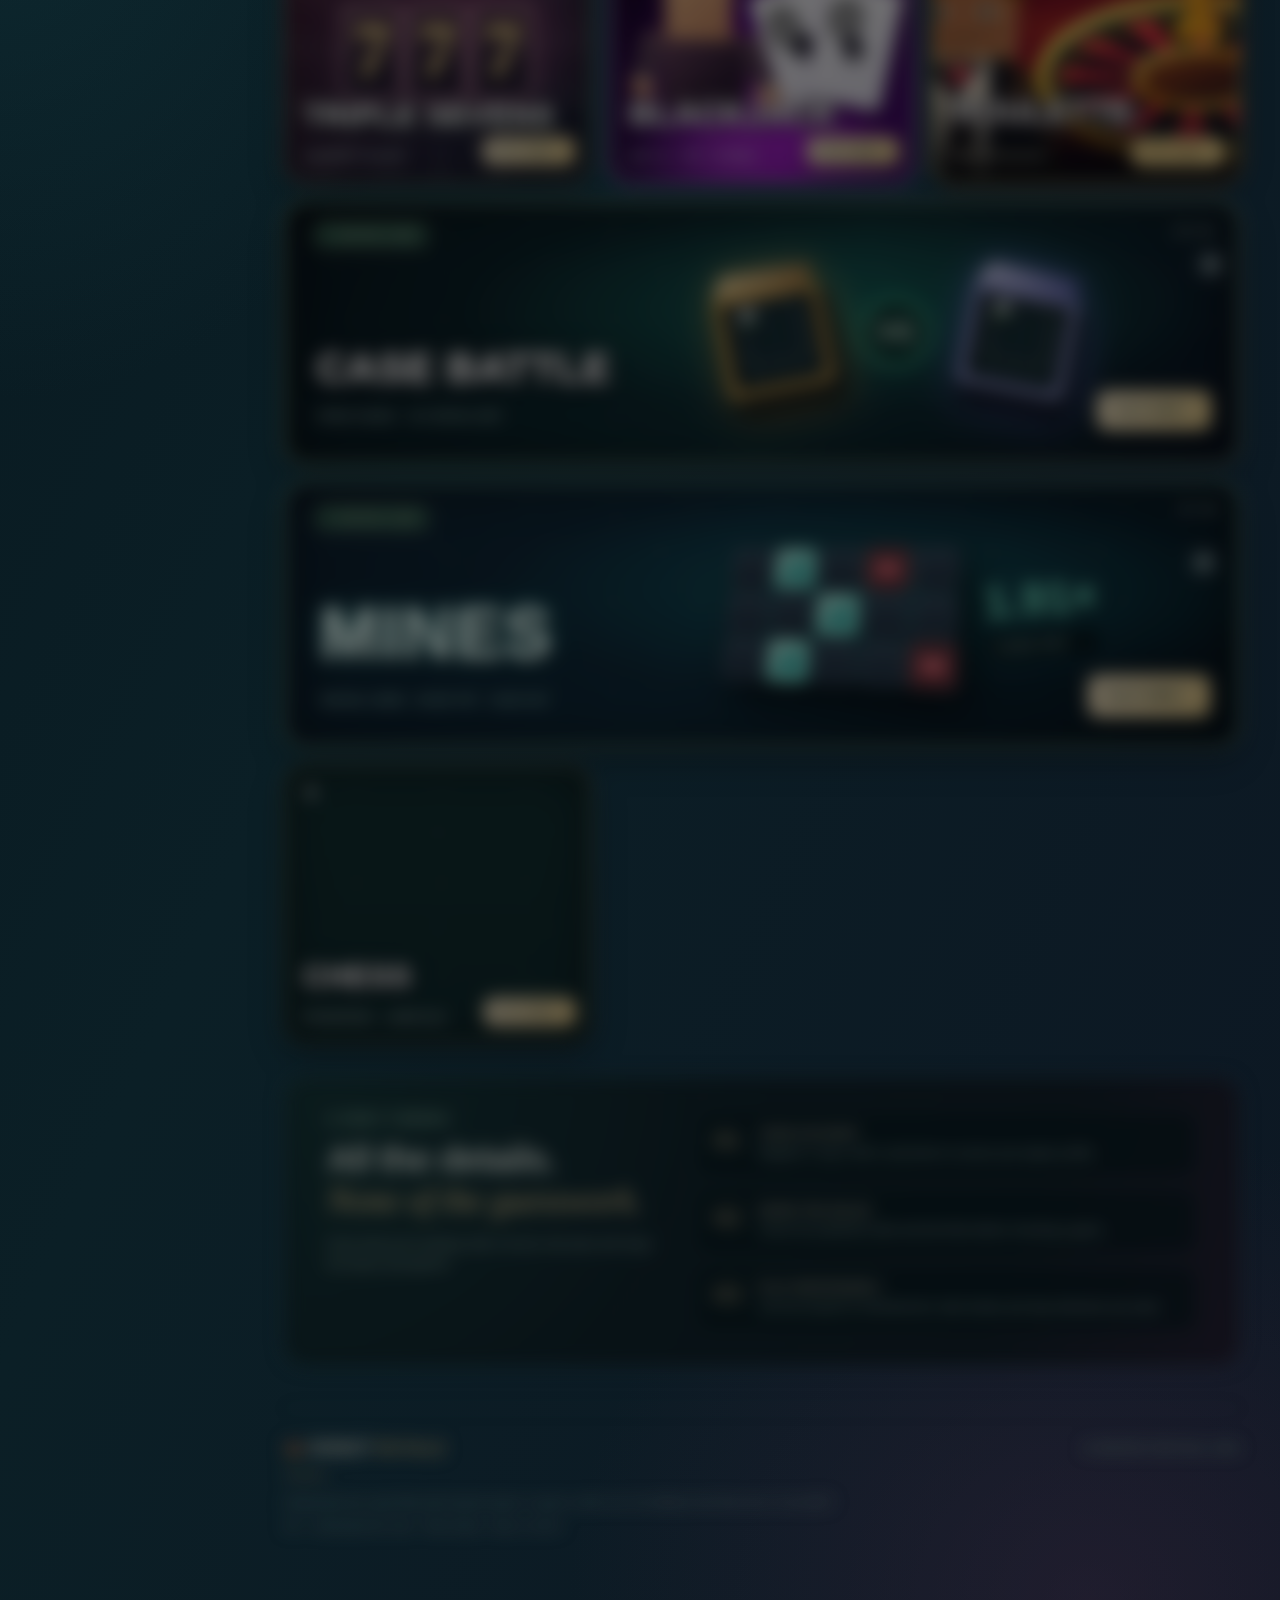
==== commit 41e24646: "Serve the vocal holiday recording directly from the site" ====
--- a/donut-royale-full/donut-royale-full/index.html
+++ b/donut-royale-full/donut-royale-full/index.html
@@ -5857,7 +5857,7 @@
 
 </script>
 
-<audio id="holidayMusic" loop preload="none" src="https://commons.wikimedia.org/wiki/Special:FilePath/Jingle_Bells_Or_The_One_Horse_Open_Sleigh_Complete.ogg"></audio>
+<audio id="holidayMusic" loop preload="none" src="/jingle-bells.mp3"></audio>
 <script>
 (()=>{
   const audio=document.getElementById("holidayMusic");
